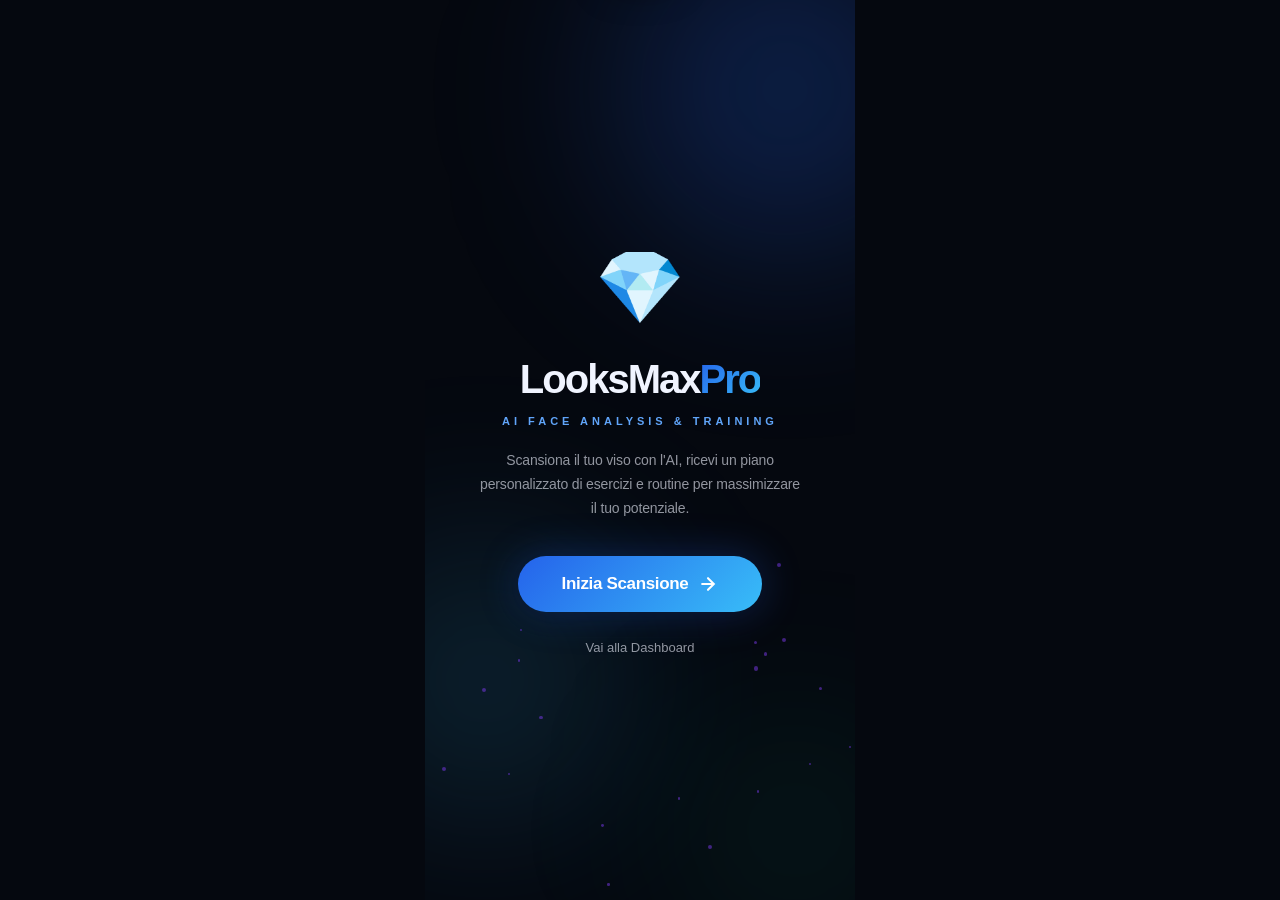
==== bundle.html @ ba0f874f "Toggleable routine checkmarks - tap to check/uncheck exercises" ====
﻿<!DOCTYPE html>
<html lang="it">
<head>
  <meta charset="UTF-8">
  <meta name="viewport" content="width=device-width, initial-scale=1.0, maximum-scale=1.0, user-scalable=no, viewport-fit=cover">
  <meta name="apple-mobile-web-app-capable" content="yes">
  <meta name="apple-mobile-web-app-status-bar-style" content="black-translucent">
  <meta name="apple-mobile-web-app-title" content="LooksMax Pro">
  <meta name="theme-color" content="#07071a">
  <meta name="mobile-web-app-capable" content="yes">
  <link rel="manifest" href="manifest.json">
  <link rel="apple-touch-icon" id="app-icon" href="icon.png">
  <title>LooksMax Pro</title>
  <!-- SF Pro via system font stack -->
  <style>
/* ═══════════════════════════════════════
   LOOKSMAX PRO v2 — iPhone Premium Dark
   ═══════════════════════════════════════ */

:root {
  --bg: #05080f;
  --bg2: #0a1020;
  --card: rgba(255,255,255,0.05);
  --card-h: rgba(255,255,255,0.085);
  --glass: rgba(255,255,255,0.06);
  --border: rgba(255,255,255,0.08);
  --border-a: rgba(37,99,235,0.35);
  --t1: #f0f4ff;
  --t2: rgba(240,244,255,0.6);
  --t3: rgba(240,244,255,0.32);
  --accent: #2563eb;
  --accent2: #60a5fa;
  --cyan: #38bdf8;
  --green: #10b981;
  --orange: #f97316;
  --pink: #ec4899;
  --red: #ef4444;
  --yellow: #f59e0b;
  --grad: linear-gradient(135deg,#2563eb,#38bdf8);
  --grad-warm: linear-gradient(135deg,#f97316,#f59e0b);
  --grad-pink: linear-gradient(135deg,#ec4899,#7c3aed);
  --r: 16px;
  --r-lg: 24px;
  --r-full: 999px;
  --nav-h: 84px;
  --safe-t: env(safe-area-inset-top,0px);
  --safe-b: env(safe-area-inset-bottom,0px);
}

*{margin:0;padding:0;box-sizing:border-box;-webkit-tap-highlight-color:transparent}
html,body{height:100%;overflow:hidden}
body{font-family:-apple-system,'SF Pro Display','SF Pro Text','Helvetica Neue',sans-serif;background:var(--bg);color:var(--t1);line-height:1.5;-webkit-font-smoothing:antialiased;letter-spacing:-0.01em}
#app{height:100%;width:100%;max-width:430px;margin:0 auto;position:relative;overflow:hidden}

/* ══════ SCREENS ══════ */
.screen{position:absolute;inset:0;overflow-y:auto;overflow-x:hidden;opacity:0;pointer-events:none;transform:translateX(40px) scale(.97);transition:opacity .35s cubic-bezier(.4,0,.2,1),transform .35s cubic-bezier(.4,0,.2,1);scrollbar-width:none;-webkit-overflow-scrolling:touch;will-change:transform,opacity}
.screen::-webkit-scrollbar{display:none}
.screen.active{opacity:1;pointer-events:auto;transform:none;z-index:2}
.screen.slide-left{transform:translateX(-40px) scale(.97);opacity:0}

/* Symmetry overlay */
.symmetry-card{margin:20px 0;padding:16px;background:var(--card);border:1px solid var(--border);border-radius:var(--r-lg);text-align:center}
.symmetry-card h4{font-size:14px;font-weight:700;margin-bottom:10px}
.sym-canvas-wrap{position:relative;width:200px;height:260px;margin:0 auto 10px;border-radius:var(--r);overflow:hidden;background:#000}
.sym-canvas-wrap canvas{width:100%;height:100%}
.sym-label{font-size:11px;color:var(--t3);margin-top:6px}
.sym-btns{display:flex;gap:8px;justify-content:center;margin-top:10px}
.sym-btn{padding:7px 16px;background:var(--glass);border:1px solid var(--border);border-radius:var(--r-full);color:var(--t2);font-size:11px;font-weight:600;cursor:pointer;font-family:inherit}
.sym-btn.active{background:var(--accent);border-color:var(--accent);color:#fff}

/* Celebrity match */
.celeb-card{margin:16px 0;padding:18px;background:linear-gradient(135deg,rgba(124,58,237,0.1),rgba(6,182,212,0.06));border:1px solid rgba(124,58,237,0.2);border-radius:var(--r-lg);text-align:center}
.celeb-card h4{font-size:14px;font-weight:700;margin-bottom:4px}
.celeb-name{font-size:22px;font-weight:900;background:var(--grad);-webkit-background-clip:text;-webkit-text-fill-color:transparent;margin:8px 0 4px}
.celeb-match{font-size:12px;color:var(--accent2);font-weight:600}
.celeb-traits{display:flex;flex-wrap:wrap;gap:6px;justify-content:center;margin-top:10px}
.celeb-trait{padding:5px 10px;background:var(--glass);border-radius:var(--r-full);font-size:10px;color:var(--t2);font-weight:600}

/* ══════ SPLASH ══════ */
#screen-splash{display:flex;align-items:center;justify-content:center;text-align:center}
.splash-bg{position:absolute;inset:0;overflow:hidden}
.glow{position:absolute;border-radius:50%;filter:blur(90px)}
.glow-1{width:340px;height:340px;background:rgba(37,99,235,0.25);top:-80px;right:-100px;animation:gFloat 7s ease-in-out infinite}
.glow-2{width:280px;height:280px;background:rgba(56,189,248,0.15);bottom:80px;left:-80px;animation:gFloat 9s ease-in-out infinite reverse}
.glow-3{width:220px;height:220px;background:rgba(16,185,129,0.1);bottom:-40px;right:-50px;animation:gFloat 11s ease-in-out infinite 2s}
@keyframes gFloat{0%,100%{transform:translate(0,0) scale(1)}33%{transform:translate(25px,-35px) scale(1.12)}66%{transform:translate(-20px,25px) scale(.93)}}
.particles{position:absolute;inset:0}
.particle{position:absolute;width:3px;height:3px;background:rgba(124,58,237,0.5);border-radius:50%;animation:pFloat linear infinite}
@keyframes pFloat{0%{transform:translateY(0) scale(1);opacity:.6}100%{transform:translateY(-100vh) scale(0);opacity:0}}
.splash-content{position:relative;z-index:2;padding:40px 28px}
.logo-wrap{margin-bottom:20px}
.logo-icon{font-size:72px;margin-bottom:8px;animation:pulse 2.5s ease-in-out infinite}
@keyframes pulse{0%,100%{transform:scale(1) rotate(0)}50%{transform:scale(1.08) rotate(3deg)}}
.logo-title{font-size:40px;font-weight:900;letter-spacing:-2px}
.logo-title span{background:var(--grad);-webkit-background-clip:text;-webkit-text-fill-color:transparent;background-clip:text}
.logo-sub{font-size:11px;font-weight:700;letter-spacing:4px;color:var(--accent2);margin-top:4px}
.splash-desc{font-size:14px;color:var(--t2);max-width:320px;margin:0 auto 36px;line-height:1.7}

/* ══════ BUTTONS ══════ */
.btn-hero{display:inline-flex;align-items:center;gap:10px;justify-content:center;padding:18px 44px;background:var(--grad);color:#fff;border:none;border-radius:var(--r-full);font-size:17px;font-weight:700;font-family:inherit;cursor:pointer;box-shadow:0 0 40px rgba(37,99,235,0.3),0 4px 20px rgba(0,0,0,0.3);transition:all .25s;letter-spacing:-0.02em}
.btn-hero:active{transform:scale(.96);box-shadow:0 0 20px rgba(37,99,235,0.2)}
.btn-block{width:100%;margin-top:20px}
.btn-ghost{display:block;margin:16px auto 0;padding:12px 24px;background:0;border:0;color:var(--t2);font-size:13px;font-weight:500;font-family:inherit;cursor:pointer}
.btn-ghost:active{color:var(--t1)}
.btn-icon{display:flex;align-items:center;justify-content:center;width:42px;height:42px;border-radius:12px;background:var(--glass);border:1px solid var(--border);color:var(--t1);cursor:pointer;flex-shrink:0;transition:background .15s}
.btn-icon:active{background:var(--card-h)}
.btn-pill{padding:10px 22px;background:var(--grad);color:#fff;border:0;border-radius:var(--r-full);font-size:13px;font-weight:700;font-family:inherit;cursor:pointer}
.btn-pill-outline{background:0;border:1.5px solid var(--border-a);color:var(--accent2)}
.btn-pill-sm{padding:8px 16px;font-size:12px}
.btn-outline-full{display:flex;align-items:center;gap:8px;justify-content:center;width:100%;padding:14px;background:0;border:1.5px solid var(--border-a);border-radius:var(--r);color:var(--accent2);font-size:14px;font-weight:600;font-family:inherit;cursor:pointer;transition:all .2s;margin-bottom:8px}
.btn-outline-full:active{background:rgba(124,58,237,0.08)}
.btn-danger{border-color:rgba(239,68,68,0.3);color:var(--red)}
.btn-danger:active{background:rgba(239,68,68,0.08)}
.btn-complete{background:linear-gradient(135deg,#10b981,#06b6d4);box-shadow:0 0 30px rgba(16,185,129,0.25)}
.badge{padding:5px 12px;background:var(--glass);border:1px solid var(--border);border-radius:var(--r-full);font-size:11px;font-weight:700;color:var(--accent2)}
.badge-xp{background:rgba(16,185,129,0.12);border-color:rgba(16,185,129,0.25);color:var(--green)}

/* ══════ TOPBAR ══════ */
.topbar{display:flex;align-items:center;gap:12px;padding:12px 16px;padding-top:calc(var(--safe-t) + 12px);background:rgba(7,7,26,0.85);backdrop-filter:blur(24px);-webkit-backdrop-filter:blur(24px);position:sticky;top:0;z-index:10}
.topbar h2{flex:1;font-size:17px;font-weight:700}
.topbar-info{display:flex;align-items:center;gap:8px}
.topbar-emoji{font-size:22px}

/* ══════ SCANNER ══════ */
.scanner-wrap{display:flex;flex-direction:column;align-items:center;padding:12px 16px 100px}
.scan-prompt{text-align:center;margin-bottom:16px}
.scan-prompt h3{font-size:18px;font-weight:700;margin-bottom:4px}
.scan-prompt p{font-size:13px;color:var(--t2)}
.cam-box{position:relative;width:280px;height:380px;border-radius:var(--r-lg);overflow:hidden;background:#000;margin-bottom:24px;border:1px solid var(--border)}
#camera{width:100%;height:100%;object-fit:cover;transform:scaleX(-1)}
.cam-guide{position:absolute;inset:0;display:flex;align-items:center;justify-content:center;pointer-events:none}
.cam-guide svg{width:260px;height:360px}
.corner{position:absolute;width:22px;height:22px;border-color:var(--accent);border-style:solid}
.c-tl{top:12px;left:12px;border-width:2.5px 0 0 2.5px;border-radius:3px 0 0 0}
.c-tr{top:12px;right:12px;border-width:2.5px 2.5px 0 0;border-radius:0 3px 0 0}
.c-bl{bottom:12px;left:12px;border-width:0 0 2.5px 2.5px;border-radius:0 0 0 3px}
.c-br{bottom:12px;right:12px;border-width:0 2.5px 2.5px 0;border-radius:0 0 3px 0}
.cam-status{position:absolute;bottom:16px;left:50%;transform:translateX(-50%);padding:7px 16px;background:rgba(0,0,0,0.65);backdrop-filter:blur(8px);border-radius:var(--r-full);font-size:11px;font-weight:600;color:var(--accent2);white-space:nowrap}
.btn-shutter{width:68px;height:68px;border:none;background:0;padding:0;cursor:pointer}
.btn-shutter:active{transform:scale(.9)}
.shutter-ring{width:68px;height:68px;border-radius:50%;border:3.5px solid #fff;display:flex;align-items:center;justify-content:center}
.shutter-dot{width:52px;height:52px;border-radius:50%;background:#fff;transition:background .15s}
.btn-shutter:active .shutter-dot{background:var(--accent2)}
.hint{font-size:11px;color:var(--t3);margin-top:6px;text-align:center}
.preview-overlay{position:absolute;inset:0;background:var(--bg);display:flex;flex-direction:column;align-items:center;justify-content:center;padding:20px;z-index:20}
.preview-overlay img{max-width:280px;max-height:380px;border-radius:var(--r-lg);object-fit:cover;margin-bottom:24px}
.preview-btns{display:flex;gap:14px}
.hidden{display:none!important}

/* ══════ ANALYZING ══════ */
.analyze-wrap{display:flex;flex-direction:column;align-items:center;justify-content:center;height:100%;padding:40px 28px;text-align:center}
.analyze-anim{position:relative;width:140px;height:140px;margin-bottom:28px}
.ring{position:absolute;inset:0;border-radius:50%;border:2px solid transparent}
.r1{border-top-color:var(--accent);border-right-color:var(--accent);animation:spin 1.4s linear infinite}
.r2{inset:14px;border-bottom-color:var(--cyan);border-left-color:var(--cyan);animation:spin 1.8s linear infinite reverse}
.r3{inset:28px;border-top-color:var(--green);animation:spin 2.2s linear infinite}
@keyframes spin{to{transform:rotate(360deg)}}
.analyze-emoji{position:absolute;top:50%;left:50%;transform:translate(-50%,-50%);font-size:40px}
.analyze-wrap h2{font-size:22px;font-weight:800;margin-bottom:6px}
.analyze-status{font-size:13px;color:var(--t2);margin-bottom:28px}
.pbar-wrap{width:100%;max-width:280px;display:flex;align-items:center;gap:10px;margin-bottom:28px}
.pbar{flex:1;height:5px;background:var(--glass);border-radius:var(--r-full);overflow:hidden}
.pbar-fill{height:100%;width:0;background:var(--grad);border-radius:var(--r-full);transition:width .3s}
#pbar-pct{font-size:13px;font-weight:700;color:var(--accent2);min-width:36px}
.analyze-steps{display:flex;flex-direction:column;gap:10px;align-items:flex-start;width:100%;max-width:250px}
.astep{display:flex;align-items:center;gap:9px;font-size:12px;color:var(--t3);transition:color .3s}
.astep i{width:7px;height:7px;border-radius:50%;background:var(--t3);flex-shrink:0;transition:all .3s}
.astep.on{color:var(--accent2)}.astep.on i{background:var(--accent);box-shadow:0 0 8px rgba(124,58,237,0.4)}
.astep.ok{color:var(--green)}.astep.ok i{background:var(--green)}

/* ══════ RESULTS — Premium Score List ══════ */
.res-scroll{padding:16px 16px calc(var(--nav-h) + 20px);padding-top:calc(var(--safe-t) + 8px)}
.res-top-bar{display:flex;align-items:center;justify-content:space-between;margin-bottom:20px}
.res-photo{width:52px;height:52px;border-radius:50%;background:var(--glass);border:2px solid var(--border-a);overflow:hidden;display:flex;align-items:center;justify-content:center}
.res-photo img{width:100%;height:100%;object-fit:cover}
.res-photo svg{width:28px;height:28px;color:var(--t3)}
.res-hero{margin-bottom:28px}
.res-hero h1{font-size:32px;font-weight:900;color:#fff;line-height:1.1}
.res-hero h1 span{background:var(--grad);-webkit-background-clip:text;-webkit-text-fill-color:transparent;background-clip:text}
.res-hero p{font-size:14px;color:var(--accent2);font-weight:600;margin-top:4px}

.res-list{display:flex;flex-direction:column;gap:2px}
.score-row{display:flex;align-items:center;gap:14px;padding:16px 14px;background:rgba(255,255,255,0.03);border-radius:14px;cursor:pointer;transition:all .2s}
.score-row:active{background:rgba(255,255,255,0.06)}
.score-row:nth-child(odd){background:rgba(255,255,255,0.025)}
.sr-icon-wrap{width:44px;height:44px;border-radius:12px;background:rgba(255,255,255,0.06);display:flex;align-items:center;justify-content:center;flex-shrink:0}
.sr-icon-wrap svg{width:24px;height:24px}
.sr-icon-wrap .sr-emoji{font-size:22px}
.sr-info{flex:1;min-width:0}
.sr-name{display:block;font-size:15px;font-weight:700;color:#fff}
.sr-desc{display:block;font-size:11px;color:var(--t2);margin-top:1px}
.sr-score{font-size:24px;font-weight:900;color:#fff;min-width:40px;text-align:right}
.sr-score.high{color:#60a5fa}
.sr-score.mid{color:var(--accent2)}
.sr-score.low{color:var(--orange)}
.sr-chev{color:var(--t3);flex-shrink:0;margin-left:4px}
.sr-chev svg{width:18px;height:18px}

.btn-view-analysis{display:block;width:100%;padding:16px;background:linear-gradient(135deg,#3b82f6,#1d4ed8);color:#fff;border:none;border-radius:var(--r-full);font-size:16px;font-weight:700;font-family:inherit;cursor:pointer;margin-top:24px;box-shadow:0 4px 24px rgba(59,130,246,0.3);transition:all .2s}
.btn-view-analysis:active{transform:scale(.97);box-shadow:0 2px 12px rgba(59,130,246,0.2)}
.sec-title{font-size:19px;font-weight:800;margin:24px 0 12px;letter-spacing:-0.03em}
.sec-sub{font-size:12px;color:var(--t2);margin:-6px 0 14px}
.rec-card{display:flex;align-items:flex-start;gap:12px;padding:14px;background:var(--card);border:1px solid var(--border);border-radius:var(--r);margin-bottom:8px;cursor:pointer;transition:all .2s}
.rec-card:active{background:var(--card-h);border-color:var(--border-a)}
.rec-badge{width:40px;height:40px;border-radius:10px;display:flex;align-items:center;justify-content:center;font-size:18px;flex-shrink:0}
.rec-text{flex:1}
.rec-text b{font-size:13px;display:block;margin-bottom:2px}
.rec-text p{font-size:11px;color:var(--t2);line-height:1.5}
.rec-tag{padding:3px 8px;border-radius:var(--r-full);font-size:9px;font-weight:700;text-transform:uppercase;flex-shrink:0;margin-top:2px}
.tag-high{background:rgba(239,68,68,0.12);color:var(--red)}
.tag-med{background:rgba(245,158,11,0.12);color:var(--yellow)}
.tag-ok{background:rgba(16,185,129,0.12);color:var(--green)}

/* ══════ DASHBOARD ══════ */
.dash-scroll{padding:24px 18px calc(var(--nav-h) + 24px);padding-top:calc(var(--safe-t) + 24px)}
.dash-top{display:flex;align-items:center;justify-content:space-between;margin-bottom:16px}
.dash-top h2{font-size:28px;font-weight:800;letter-spacing:-0.03em}
.text-muted{font-size:12px;color:var(--t2)}
.dash-mini-score{display:flex;align-items:baseline;gap:2px;padding:8px 16px;background:var(--glass);border:1px solid var(--border-a);border-radius:var(--r-full)}
.ms-val{font-size:20px;font-weight:900;background:var(--grad);-webkit-background-clip:text;-webkit-text-fill-color:transparent}
.dash-mini-score small{font-size:11px;color:var(--t3);font-weight:600}

.xp-bar-card{padding:18px 18px;background:linear-gradient(135deg,rgba(37,99,235,0.1),rgba(56,189,248,0.06));border:1px solid rgba(37,99,235,0.18);border-radius:var(--r);margin-bottom:18px}
.xp-top{display:flex;justify-content:space-between;margin-bottom:8px}
.xp-level{font-size:14px;font-weight:800;background:var(--grad);-webkit-background-clip:text;-webkit-text-fill-color:transparent}
.xp-pts{font-size:12px;font-weight:600;color:var(--t2)}
.xp-bar{width:100%;height:6px;background:var(--glass);border-radius:var(--r-full);overflow:hidden}
.xp-fill{height:100%;background:var(--grad);border-radius:var(--r-full);transition:width .6s ease;width:0}
.xp-next{font-size:10px;color:var(--t3);margin-top:6px}

/* Water Tracker */
.water-tracker{padding:16px;background:linear-gradient(135deg,rgba(14,165,233,0.1),rgba(6,182,212,0.05));border:1px solid rgba(14,165,233,0.2);border-radius:var(--r);margin-bottom:16px}
.wt-top{display:flex;align-items:center;gap:10px;margin-bottom:12px}
.wt-icon{font-size:24px}
.wt-info b{font-size:14px;display:block}
.wt-controls{display:flex;align-items:center;justify-content:center;gap:16px;margin-bottom:10px}
.wt-btn{width:40px;height:40px;border-radius:50%;border:1.5px solid rgba(14,165,233,0.3);background:rgba(14,165,233,0.08);color:var(--cyan);font-size:22px;font-weight:700;cursor:pointer;font-family:inherit;display:flex;align-items:center;justify-content:center;transition:all .15s}
.wt-btn:active{background:rgba(14,165,233,0.2);transform:scale(.9)}
.wt-btn-plus{background:var(--cyan);color:#fff;border-color:var(--cyan);font-size:18px}
.wt-btn-plus:active{background:#0284c7}
.wt-labels{display:flex;justify-content:space-between;font-size:9px;color:var(--t3);text-align:center;margin-top:4px;padding:0 4px}
.wt-labels span{width:40px;line-height:1.3}
.wt-display{text-align:center;min-width:100px}
.wt-value{font-size:36px;font-weight:900;background:linear-gradient(135deg,#0ea5e9,#06b6d4);-webkit-background-clip:text;-webkit-text-fill-color:transparent}
.wt-display small{font-size:12px;color:var(--t3);font-weight:600;display:block;margin-top:-4px}
.wt-bar{width:100%;height:6px;background:var(--glass);border-radius:var(--r-full);overflow:hidden}
.wt-fill{height:100%;background:linear-gradient(90deg,#0ea5e9,#06b6d4);border-radius:var(--r-full);transition:width .4s ease;width:0}

.tip-banner{display:flex;align-items:flex-start;gap:12px;padding:16px 18px;background:linear-gradient(135deg,rgba(37,99,235,0.08),rgba(56,189,248,0.04));border:1px solid rgba(37,99,235,0.15);border-radius:var(--r);margin-bottom:20px}
.tip-bulb{font-size:18px;flex-shrink:0;margin-top:1px}
#tip-text{font-size:12px;color:var(--t2);line-height:1.6}

.mini-scores{display:grid;grid-template-columns:repeat(4,1fr);gap:8px;margin-bottom:14px}
.ms-item{text-align:center;padding:14px 6px;background:var(--card);border:1px solid var(--border);border-radius:12px}
.ms-item .ms-i{font-size:16px;display:block;margin-bottom:4px}
.ms-item .ms-v{font-size:16px;font-weight:800;display:block;margin-bottom:1px}
.ms-item .ms-l{font-size:8px;color:var(--t3);font-weight:600;text-transform:uppercase;letter-spacing:.3px}

/* Routine */
.routine-tabs{display:flex;gap:6px;margin-bottom:14px}
.rtab{flex:1;padding:9px;background:var(--card);border:1px solid var(--border);border-radius:10px;color:var(--t2);font-size:12px;font-weight:600;font-family:inherit;cursor:pointer;transition:all .2s}
.rtab.active{background:var(--accent);border-color:var(--accent);color:#fff}
.r-period{margin-bottom:10px}
.r-period-title{display:flex;align-items:center;gap:7px;font-size:11px;font-weight:700;color:var(--accent2);margin-bottom:8px;text-transform:uppercase;letter-spacing:1px}
.r-period-title::after{content:'';flex:1;height:1px;background:var(--border)}
.r-item{display:flex;align-items:center;gap:12px;padding:14px 14px;background:var(--card);border:1px solid var(--border);border-radius:12px;margin-bottom:8px;cursor:pointer;transition:all .15s}
.r-item:active{background:var(--card-h);border-color:var(--border-a)}
.r-item .ri-icon{font-size:16px}
.r-item .ri-info{flex:1}
.r-item .ri-name{font-size:12px;font-weight:600}
.r-item .ri-note{font-size:10px;color:var(--t3)}
.r-item .ri-check{width:24px;height:24px;border-radius:50%;border:2px solid var(--border);flex-shrink:0;display:flex;align-items:center;justify-content:center;transition:all .2s;font-size:11px;cursor:pointer}
.r-item .ri-check:active{transform:scale(.85)}
.r-item.done .ri-check{background:var(--green);border-color:var(--green);color:#fff}
.r-item.done .ri-check::after{content:'✓'}
.int-wrap{width:100%;margin-top:6px}
.int-btns{display:flex;gap:4px;overflow:hidden;max-height:0;opacity:0;transition:max-height .25s ease,opacity .2s ease,margin .2s ease}
.int-btns.open{max-height:40px;opacity:1;margin-top:2px}
.int-btn{flex:1;padding:6px;background:var(--glass);border:1px solid var(--border);border-radius:8px;color:var(--t3);font-size:10px;font-weight:700;font-family:inherit;cursor:pointer;transition:all .15s}
.int-btn:active{transform:scale(.95)}
.int-btn.int-active{color:#fff}
.int-btn[data-lv="base"].int-active{background:var(--green);border-color:var(--green)}
.int-btn[data-lv="medio"].int-active{background:var(--yellow);border-color:var(--yellow);color:#000}
.int-btn[data-lv="pro"].int-active{background:var(--red);border-color:var(--red)}
.int-badge{display:inline-flex;align-items:center;gap:4px;padding:4px 10px;border-radius:var(--r-full);font-size:10px;font-weight:700;cursor:pointer;transition:all .15s;margin-top:4px}
.int-badge:active{transform:scale(.95)}
.int-badge[data-lv="base"]{background:rgba(16,185,129,0.15);color:var(--green);border:1px solid rgba(16,185,129,0.3)}
.int-badge[data-lv="medio"]{background:rgba(245,158,11,0.15);color:var(--yellow);border:1px solid rgba(245,158,11,0.3)}
.int-badge[data-lv="pro"]{background:rgba(239,68,68,0.15);color:var(--red);border:1px solid rgba(239,68,68,0.3)}
.int-badge svg{width:10px;height:10px;opacity:.6}

.cat-grid{display:grid;grid-template-columns:1fr 1fr;gap:14px;margin-bottom:24px}
.cat-card{padding:24px 18px;border-radius:var(--r-lg);cursor:pointer;transition:all .25s;border:none;position:relative;overflow:hidden;min-height:120px}
.cat-card:active{transform:scale(.96)}
.cat-card .cc-icon{font-size:32px;display:block;margin-bottom:10px;position:relative;z-index:1}
.cat-card .cc-name{font-size:15px;font-weight:800;margin-bottom:3px;position:relative;z-index:1;color:#fff}
.cat-card .cc-count{font-size:11px;position:relative;z-index:1;color:rgba(255,255,255,0.7)}
.cat-card::after{content:'';position:absolute;bottom:-20px;right:-20px;width:80px;height:80px;border-radius:50%;background:rgba(255,255,255,0.08)}

/* Featured routine card */
.featured-card{border-radius:var(--r-lg);padding:24px 20px;margin-bottom:20px;position:relative;overflow:hidden;min-height:140px}
.featured-card h3{font-size:22px;font-weight:900;color:#fff;margin-bottom:4px;position:relative;z-index:1}
.featured-card .fc-sub{font-size:13px;color:rgba(255,255,255,0.8);margin-bottom:12px;position:relative;z-index:1}
.featured-card .fc-stats{display:flex;gap:16px;position:relative;z-index:1}
.featured-card .fc-stat{display:flex;align-items:center;gap:5px;font-size:12px;font-weight:600;color:rgba(255,255,255,0.9)}
.featured-card .fc-emoji{position:absolute;right:16px;bottom:12px;font-size:64px;opacity:0.2;z-index:0}
.featured-card .fc-btn{display:inline-flex;align-items:center;gap:6px;margin-top:14px;padding:10px 20px;background:rgba(255,255,255,0.2);backdrop-filter:blur(8px);border:1px solid rgba(255,255,255,0.25);border-radius:var(--r-full);color:#fff;font-size:12px;font-weight:700;cursor:pointer;position:relative;z-index:1;font-family:inherit}

.notif-card{display:flex;align-items:center;justify-content:space-between;padding:14px 16px;background:var(--card);border:1px solid var(--border);border-radius:var(--r);margin-bottom:12px}
.notif-info{display:flex;align-items:center;gap:10px}
.notif-info span{font-size:20px}
.notif-info b{font-size:13px;display:block}

/* ══════ EXERCISE LIST ══════ */
.screen-desc{font-size:12px;color:var(--t2);padding:0 16px 12px;line-height:1.5}
.ex-list{padding:0 16px calc(var(--nav-h) + 20px);display:flex;flex-direction:column;gap:8px}
.ex-card{display:flex;align-items:center;gap:14px;padding:16px;background:var(--card);border:1px solid var(--border);border-radius:var(--r);cursor:pointer;transition:all .2s}
.ex-card:active{background:var(--card-h);border-color:var(--border-a);transform:translateX(3px)}
.ex-card .ec-icon{width:44px;height:44px;border-radius:10px;display:flex;align-items:center;justify-content:center;font-size:22px;flex-shrink:0;background:var(--glass)}
.ex-card .ec-info{flex:1}
.ex-card .ec-name{font-size:14px;font-weight:700;margin-bottom:1px}
.ex-card .ec-sub{font-size:11px;color:var(--t2);margin-bottom:5px}
.ex-card .ec-meta{display:flex;gap:6px;flex-wrap:wrap}
.mtag{font-size:9px;font-weight:600;padding:3px 7px;border-radius:var(--r-full);background:var(--glass);color:var(--t3)}
.mtag.d1{background:rgba(16,185,129,0.1);color:var(--green)}
.mtag.d2{background:rgba(245,158,11,0.1);color:var(--yellow)}
.mtag.d3{background:rgba(239,68,68,0.1);color:var(--red)}
.mtag.locked{background:rgba(255,255,255,0.03);color:var(--t3)}
.ex-card .ec-arrow{color:var(--t3);flex-shrink:0}
.ex-card.locked{opacity:.45;pointer-events:none}
.ex-card.locked .ec-name::after{content:' 🔒';font-size:11px}

/* ══════ EXERCISE DETAIL ══════ */
.det-scroll{padding:8px 16px calc(var(--nav-h) + 20px)}
.det-illust{display:flex;justify-content:center;padding:12px 0 8px}
.det-illust svg{width:200px;height:auto;max-height:160px}
.ex-hero-card{border-radius:var(--r-lg);overflow:hidden;margin-bottom:16px;position:relative;min-height:200px;display:flex;flex-direction:column;justify-content:flex-end;padding:20px;background-size:cover;background-position:center}
.ex-hero-card::before{content:'';position:absolute;inset:0;background:linear-gradient(to top,rgba(0,0,0,0.85) 0%,rgba(0,0,0,0.3) 50%,rgba(0,0,0,0.1) 100%)}
.ex-hero-card .ehc-icon{font-size:48px;position:relative;z-index:1;margin-bottom:8px}
.ex-hero-card .ehc-name{font-size:20px;font-weight:900;color:#fff;position:relative;z-index:1;line-height:1.2}
.ex-hero-card .ehc-sub{font-size:12px;color:rgba(255,255,255,0.7);position:relative;z-index:1;margin-top:4px}
.ex-hero-card .ehc-tag{position:absolute;top:14px;right:14px;padding:5px 12px;border-radius:var(--r-full);font-size:10px;font-weight:700;z-index:1;backdrop-filter:blur(8px)}
.ex-hero-card .ehc-tag.d1{background:rgba(16,185,129,0.3);color:#34d399}
.ex-hero-card .ehc-tag.d2{background:rgba(245,158,11,0.3);color:#fbbf24}
.ex-hero-card .ehc-tag.d3{background:rgba(239,68,68,0.3);color:#f87171}

/* Score detail panel */
.score-detail-panel{padding:16px;background:var(--card);border:1px solid var(--border);border-radius:var(--r-lg);margin-top:12px}
.sdp-header{display:flex;align-items:center;gap:12px;margin-bottom:14px}
.sdp-header .sdp-icon{font-size:28px}
.sdp-header .sdp-info h3{font-size:16px;font-weight:800}
.sdp-header .sdp-info p{font-size:12px;color:var(--t2)}
.sdp-exercises{display:flex;flex-direction:column;gap:8px}
.sdp-ex{display:flex;align-items:center;gap:10px;padding:12px;background:rgba(255,255,255,0.03);border-radius:10px}
.sdp-ex .sdp-ex-icon{font-size:18px;width:36px;height:36px;display:flex;align-items:center;justify-content:center;background:var(--glass);border-radius:8px;flex-shrink:0}
.sdp-ex .sdp-ex-info{flex:1}
.sdp-ex .sdp-ex-name{font-size:13px;font-weight:600}
.sdp-ex .sdp-ex-meta{font-size:10px;color:var(--t3)}
.btn-add-routine{padding:7px 14px;background:rgba(124,58,237,0.15);border:1px solid var(--border-a);border-radius:var(--r-full);color:var(--accent2);font-size:10px;font-weight:700;cursor:pointer;font-family:inherit;flex-shrink:0;transition:all .15s}
.btn-add-routine:active{background:rgba(124,58,237,0.3)}
.btn-add-routine.added{background:rgba(16,185,129,0.15);border-color:rgba(16,185,129,0.3);color:var(--green)}
.det-chips{display:flex;gap:6px;margin-bottom:16px}
.chip{flex:1;padding:10px 8px;background:var(--card);border:1px solid var(--border);border-radius:10px;text-align:center}
.chip small{display:block;font-size:9px;color:var(--t3);font-weight:600;text-transform:uppercase;letter-spacing:.3px;margin-bottom:3px}
.chip b{font-size:12px;color:var(--accent2)}
.det-numbers{display:flex;align-items:center;padding:18px;background:var(--card);border:1px solid var(--border);border-radius:var(--r);margin-bottom:20px}
.dn{flex:1;text-align:center}
.dn b{display:block;font-size:22px;font-weight:900;background:var(--grad);-webkit-background-clip:text;-webkit-text-fill-color:transparent;line-height:1.2;word-break:break-word}
.dn small{font-size:10px;color:var(--t3);font-weight:600;text-transform:uppercase;letter-spacing:.3px}
.dn-div{width:1px;height:36px;background:var(--border)}
.det-scroll h4{font-size:14px;font-weight:700;margin:16px 0 10px}
.benefits{display:flex;flex-wrap:wrap;gap:6px;margin-bottom:4px}
.ben-tag{padding:7px 12px;background:rgba(16,185,129,0.08);border:1px solid rgba(16,185,129,0.18);border-radius:var(--r-full);font-size:11px;font-weight:600;color:var(--green)}
.steps{display:flex;flex-direction:column;gap:8px;margin-bottom:4px}
.step{display:flex;flex-direction:column;gap:0;padding:0;background:var(--card);border:1px solid var(--border);border-radius:10px;overflow:hidden}
.step-svg{background:rgba(124,58,237,0.04);padding:10px;display:flex;justify-content:center;border-bottom:1px solid var(--border)}
.step-svg svg{width:160px;height:auto;max-height:100px}
.step-content{display:flex;gap:10px;padding:12px}
.step-n{width:26px;height:26px;border-radius:50%;background:var(--accent);color:#fff;display:flex;align-items:center;justify-content:center;font-size:12px;font-weight:700;flex-shrink:0}
.step-t{font-size:12px;color:var(--t2);line-height:1.6;padding-top:2px}
.protip{display:flex;align-items:flex-start;gap:10px;padding:14px;background:linear-gradient(135deg,rgba(245,158,11,0.07),rgba(245,158,11,0.02));border:1px solid rgba(245,158,11,0.12);border-radius:var(--r);margin-top:16px}
.protip span{font-size:18px;flex-shrink:0}
.protip p{font-size:12px;color:var(--t2);line-height:1.6}

/* Timer */
.timer-section{text-align:center;padding:20px 0;margin-top:16px}
.timer-ring-wrap{position:relative;width:160px;height:160px;margin:0 auto 16px}
.timer-svg{width:160px;height:160px}
.timer-val{position:absolute;inset:0;display:flex;flex-direction:column;align-items:center;justify-content:center}
#timer-time{font-size:32px;font-weight:900;font-variant-numeric:tabular-nums}
.timer-val small{font-size:12px;color:var(--t2);font-weight:600}
.timer-btns{display:flex;align-items:center;justify-content:center;gap:16px}
.btn-timer-play,.btn-timer-reset{width:48px;height:48px;border-radius:50%;border:0;display:flex;align-items:center;justify-content:center;cursor:pointer;transition:all .15s}
.btn-timer-play{width:54px;height:54px;background:var(--accent);color:#fff}
.btn-timer-play:active{background:var(--accent2)}
.btn-timer-reset{background:var(--glass);color:var(--t1)}
.btn-timer-reset:active{background:var(--card-h)}

/* ══════ PROGRESS ══════ */
.prog-scroll{padding:20px 16px calc(var(--nav-h) + 20px);padding-top:calc(var(--safe-t) + 20px)}
.screen-title{font-size:24px;font-weight:800;margin-bottom:16px}
.stat-row{display:flex;gap:10px;margin-bottom:20px}
.stat-box{flex:1;text-align:center;padding:16px 8px;background:var(--card);border:1px solid var(--border);border-radius:var(--r)}
.stat-box b{display:block;font-size:26px;font-weight:900;background:var(--grad);-webkit-background-clip:text;-webkit-text-fill-color:transparent;margin-bottom:2px}
.stat-box small{font-size:10px;color:var(--t3);font-weight:600;text-transform:uppercase;letter-spacing:.3px}
.chart-box{width:100%;height:180px;background:var(--card);border:1px solid var(--border);border-radius:var(--r);padding:14px;margin-bottom:8px;position:relative}
#chart-canvas{width:100%;height:100%}
.no-data{text-align:center;padding:24px 16px;font-size:13px;color:var(--t3)}
.sh-item{display:flex;align-items:center;gap:12px;padding:12px 14px;background:var(--card);border:1px solid var(--border);border-radius:var(--r);margin-bottom:6px}
.sh-sc{width:42px;height:42px;border-radius:50%;border:2px solid var(--accent);display:flex;align-items:center;justify-content:center;font-size:16px;font-weight:900;color:var(--accent2);flex-shrink:0}
.sh-info{flex:1}.sh-info b{font-size:12px;display:block}.sh-info small{font-size:10px;color:var(--t3)}
.sh-delta{font-size:12px;font-weight:700;flex-shrink:0}
.sh-delta.up{color:var(--green)}.sh-delta.dn{color:var(--red)}
.log-item{display:flex;align-items:center;gap:10px;padding:10px 12px;background:var(--card);border:1px solid var(--border);border-radius:10px;margin-bottom:5px}
.log-item .li-icon{font-size:16px}.log-item .li-info{flex:1}.log-item .li-name{font-size:12px;font-weight:600}.log-item .li-date{font-size:10px;color:var(--t3)}

/* ══════ PROFILE ══════ */
.prof-scroll{padding:20px 16px calc(var(--nav-h) + 40px);padding-top:calc(var(--safe-t) + 20px)}
.prof-avatar{text-align:center;margin-bottom:24px}
.avatar-ring{width:80px;height:80px;border-radius:50%;background:var(--glass);border:2px solid var(--border-a);display:flex;align-items:center;justify-content:center;margin:0 auto 10px;color:var(--accent2);overflow:hidden}
.avatar-ring img{width:100%;height:100%;object-fit:cover}
.prof-avatar h3{font-size:18px;font-weight:700}
.prof-scroll h4{font-size:14px;font-weight:700;margin:20px 0 10px}
.goal-chips{display:flex;flex-wrap:wrap;gap:6px}
.gc{display:flex;align-items:center;gap:5px;padding:9px 12px;background:var(--card);border:1px solid var(--border);border-radius:var(--r-full);font-size:12px;cursor:pointer;transition:all .2s}
.gc:has(.gc-check:checked){background:rgba(124,58,237,0.12);border-color:var(--accent)}
.gc-check{width:15px;height:15px;accent-color:var(--accent)}
.form-grid{display:flex;flex-direction:column;gap:12px}
.form-field label{display:block;font-size:11px;font-weight:600;color:var(--t3);margin-bottom:4px;text-transform:uppercase;letter-spacing:.3px}
.form-field input,.form-field select{width:100%;padding:11px 14px;background:var(--card);border:1px solid var(--border);border-radius:10px;color:var(--t1);font-size:14px;font-family:inherit;outline:0;transition:border-color .15s;appearance:none}
.form-field input:focus,.form-field select:focus{border-color:var(--accent)}
.form-field input::placeholder{color:var(--t3)}
.notif-toggle-row{display:flex;align-items:center;justify-content:space-between;padding:12px 14px;background:var(--card);border:1px solid var(--border);border-radius:10px;font-size:13px}
.toggle{position:relative;width:48px;height:28px;flex-shrink:0}
.toggle input{opacity:0;width:0;height:0}
.slider{position:absolute;inset:0;background:var(--glass);border-radius:28px;cursor:pointer;transition:background .2s}
.slider::before{content:'';position:absolute;width:22px;height:22px;left:3px;bottom:3px;background:#fff;border-radius:50%;transition:transform .2s}
.toggle input:checked+.slider{background:var(--accent)}
.toggle input:checked+.slider::before{transform:translateX(20px)}
.app-ver{text-align:center;padding:24px 0 0;border-top:1px solid var(--border);margin-top:24px;font-size:12px;color:var(--t3)}
.app-ver small{font-size:10px;display:block;margin-top:4px;max-width:280px;margin-left:auto;margin-right:auto;line-height:1.5}

/* ══════ PROGRAMS ══════ */
.programs-grid{display:grid;grid-template-columns:1fr 1fr;gap:10px}
.prog-card{position:relative;border-radius:var(--r);overflow:hidden;cursor:pointer;min-height:120px;padding:14px;display:flex;flex-direction:column;justify-content:flex-end;transition:all .2s}
.prog-card:active{transform:scale(.97)}
.prog-card .pc-icon{font-size:28px;margin-bottom:6px}
.prog-card .pc-name{font-size:14px;font-weight:800;color:#fff;line-height:1.2}
.prog-card .pc-meta{font-size:10px;color:rgba(255,255,255,0.6);margin-top:3px}
.prog-card::after{content:'';position:absolute;top:0;right:0;width:60px;height:60px;border-radius:50%;background:rgba(255,255,255,0.06)}
.prog-card.wide{grid-column:1/-1;min-height:100px;flex-direction:row;align-items:center;gap:14px}
.prog-card.wide .pc-icon{font-size:36px;margin-bottom:0}

.progd-scroll{padding:8px 16px calc(var(--nav-h) + 20px)}
.progd-hero{border-radius:var(--r-lg);padding:28px 20px;margin-bottom:20px;min-height:120px;display:flex;flex-direction:column;justify-content:flex-end}
.progd-hero h2{font-size:24px;font-weight:900;color:#fff}
.progd-hero p{font-size:12px;color:rgba(255,255,255,0.7);margin-top:4px}
.progd-hero .ph-meta{display:flex;gap:14px;margin-top:10px;font-size:11px;color:rgba(255,255,255,0.8);font-weight:600}
.progd-chapter{margin-bottom:20px}
.progd-chapter h3{font-size:16px;font-weight:700;margin-bottom:8px;color:var(--accent2)}
.progd-chapter p{font-size:13px;color:var(--t2);line-height:1.7;padding:14px;background:var(--card);border:1px solid var(--border);border-radius:var(--r)}
.progd-ex-title{font-size:15px;font-weight:700;margin:20px 0 10px}
.progd-add-btn{display:flex;align-items:center;gap:6px;margin-top:8px;padding:8px 14px;background:rgba(124,58,237,0.1);border:1px solid var(--border-a);border-radius:var(--r-full);color:var(--accent2);font-size:11px;font-weight:600;cursor:pointer;font-family:inherit;transition:all .15s}
.progd-add-btn:active{background:rgba(124,58,237,0.2)}

/* ══════ REP COUNTER ══════ */
.rep-counter{margin:16px 0;padding:16px;background:var(--card);border:1px solid var(--border);border-radius:var(--r);text-align:center}
.rep-counter h4{font-size:14px;font-weight:700;margin-bottom:12px}
.rc-row{display:flex;align-items:center;justify-content:center;gap:20px;margin-bottom:10px}
.rc-btn{width:48px;height:48px;border-radius:50%;border:2px solid var(--border);background:var(--glass);color:var(--t1);font-size:24px;font-weight:700;cursor:pointer;font-family:inherit;display:flex;align-items:center;justify-content:center;transition:all .15s}
.rc-btn:active{transform:scale(.9)}
.rc-btn-plus{background:var(--accent);border-color:var(--accent);color:#fff}
.rc-btn-plus:active{background:var(--accent2)}
.rc-display{min-width:80px}
#rc-current{font-size:42px;font-weight:900;background:var(--grad);-webkit-background-clip:text;-webkit-text-fill-color:transparent}
.rc-display small{display:block;font-size:12px;color:var(--t3);margin-top:-4px}
.rc-bar{width:100%;height:6px;background:var(--glass);border-radius:var(--r-full);overflow:hidden;margin-bottom:8px}
.rc-fill{height:100%;background:var(--grad);border-radius:var(--r-full);transition:width .3s;width:0}
.rc-bottom-row{display:flex;gap:8px;justify-content:center;align-items:center}
.rc-reset-btn{padding:7px 18px;background:0;border:1px solid var(--border);border-radius:var(--r-full);color:var(--t3);font-size:11px;font-weight:600;cursor:pointer;font-family:inherit}
.rc-voice-btn{display:flex;align-items:center;gap:6px;padding:7px 16px;background:var(--glass);border:1px solid var(--border);border-radius:var(--r-full);color:var(--t2);font-size:11px;font-weight:600;cursor:pointer;font-family:inherit;transition:all .2s}
.rc-voice-btn.listening{background:rgba(239,68,68,0.15);border-color:rgba(239,68,68,0.4);color:var(--red);animation:voicePulse 1.5s ease-in-out infinite}
@keyframes voicePulse{0%,100%{box-shadow:0 0 0 0 rgba(239,68,68,0.2)}50%{box-shadow:0 0 0 8px rgba(239,68,68,0)}}
.rc-voice-hint{font-size:11px;color:var(--accent2);text-align:center;margin-top:8px;animation:fadeUp .3s ease}

/* ══════ SIDEBAR ══════ */
.sidebar-overlay{position:fixed;inset:0;background:rgba(0,0,0,0.6);z-index:200;transition:opacity .3s}
.sidebar-overlay.hidden{opacity:0;pointer-events:none}
.sidebar{position:fixed;top:0;left:0;width:280px;height:100%;background:var(--bg);border-right:1px solid var(--border);z-index:201;transform:translateX(0);transition:transform .3s ease;overflow-y:auto;padding-bottom:100px}
.sidebar.hidden{transform:translateX(-100%)}
.sb-header{display:flex;align-items:center;justify-content:space-between;padding:20px 16px;padding-top:calc(var(--safe-t) + 20px);border-bottom:1px solid var(--border)}
.sb-header h3{font-size:18px;font-weight:800}
.sb-section{padding:8px 0}
.sb-section-title{padding:8px 16px;font-size:10px;font-weight:700;color:var(--t3);text-transform:uppercase;letter-spacing:1px}
.sb-item{display:flex;align-items:center;gap:12px;padding:12px 16px;cursor:pointer;transition:background .15s}
.sb-item:active{background:var(--card-h)}
.sb-item .sb-icon{font-size:20px;width:32px;text-align:center}
.sb-item .sb-label{font-size:13px;font-weight:600;color:var(--t1)}
.sb-item .sb-label small{display:block;font-size:10px;color:var(--t3);font-weight:500;margin-top:1px}

/* ══════ AI CHAT ══════ */
.ai-chat-section{margin:16px 0;padding:16px;background:linear-gradient(135deg,rgba(124,58,237,0.08),rgba(6,182,212,0.04));border:1px solid rgba(124,58,237,0.15);border-radius:var(--r)}
.ai-chat-section h4{font-size:14px;font-weight:700;margin-bottom:10px}
.ai-messages{max-height:250px;overflow-y:auto;display:flex;flex-direction:column;gap:8px;margin-bottom:10px;scrollbar-width:none}
.ai-messages::-webkit-scrollbar{display:none}
.ai-msg{padding:10px 14px;border-radius:14px;font-size:12px;line-height:1.6;max-width:90%;animation:fadeUp .3s ease}
.ai-msg.user{background:var(--accent);color:#fff;align-self:flex-end;border-bottom-right-radius:4px}
.ai-msg.bot{background:rgba(255,255,255,0.06);color:var(--t2);align-self:flex-start;border-bottom-left-radius:4px;border:1px solid var(--border)}
.ai-msg.bot b{color:var(--t1)}
.ai-input-row{display:flex;gap:8px}
.ai-text-input{flex:1;padding:10px 14px;background:var(--card);border:1px solid var(--border);border-radius:var(--r-full);color:var(--t1);font-size:13px;font-family:inherit;outline:0}
.ai-text-input:focus{border-color:var(--accent)}
.ai-text-input::placeholder{color:var(--t3)}
.ai-send-btn{width:42px;height:42px;border-radius:50%;background:var(--accent);border:0;color:#fff;display:flex;align-items:center;justify-content:center;cursor:pointer;flex-shrink:0}
.ai-send-btn:active{background:var(--accent2)}

/* ══════ VIDEO ══════ */
.video-embed{width:100%;border-radius:var(--r);overflow:hidden;background:#000;margin-bottom:12px;aspect-ratio:16/9}
.video-embed iframe{width:100%;height:100%;border:none}
.btn-video{display:flex;align-items:center;gap:10px;justify-content:center;width:100%;padding:14px;background:linear-gradient(135deg,#dc2626,#ef4444);color:#fff;border:none;border-radius:var(--r);font-size:14px;font-weight:700;font-family:inherit;cursor:pointer;margin-bottom:16px;text-decoration:none;box-shadow:0 4px 16px rgba(220,38,38,0.25)}
.btn-video:active{transform:scale(.97)}

/* ══════ ROUTINE CUSTOMIZE ══════ */
.custom-scroll{padding:8px 16px calc(var(--nav-h) + 20px)}
.rc-section{margin-bottom:20px}
.rc-section h3{font-size:15px;font-weight:700;margin-bottom:10px;display:flex;align-items:center;gap:8px}
.rc-section h3 span{font-size:18px}
.rc-item{display:flex;align-items:center;gap:12px;padding:12px 14px;background:var(--card);border:1px solid var(--border);border-radius:10px;margin-bottom:6px;cursor:pointer;transition:all .15s}
.rc-item.selected{background:rgba(124,58,237,0.1);border-color:var(--accent)}
.rc-item .rc-check{width:22px;height:22px;border-radius:6px;border:2px solid var(--border);flex-shrink:0;display:flex;align-items:center;justify-content:center;transition:all .2s;font-size:11px;color:#fff}
.rc-item.selected .rc-check{background:var(--accent);border-color:var(--accent)}
.rc-item.selected .rc-check::after{content:'✓'}
.rc-item .rc-info{flex:1}.rc-item .rc-name{font-size:13px;font-weight:600}.rc-item .rc-desc{font-size:10px;color:var(--t3)}

/* ══════ BOTTOM NAV ══════ */
.bnav{position:fixed;bottom:0;left:50%;transform:translateX(-50%);width:100%;max-width:430px;height:var(--nav-h);padding-bottom:var(--safe-b);background:rgba(7,7,26,0.88);backdrop-filter:blur(24px);-webkit-backdrop-filter:blur(24px);border-top:1px solid var(--border);display:flex;align-items:center;z-index:100;transition:transform .3s}
.bnav.hidden{transform:translateX(-50%) translateY(100%)}
.bnav-item{flex:1;display:flex;flex-direction:column;align-items:center;gap:3px;padding:6px 4px;background:0;border:0;color:var(--t3);font-size:10px;font-weight:600;font-family:inherit;cursor:pointer;transition:color .15s}
.bnav-item.active{color:var(--accent2)}
.bnav-item.active svg{filter:drop-shadow(0 0 6px rgba(37,99,235,0.5))}

/* ══════ TOAST ══════ */
.toast{position:fixed;top:calc(var(--safe-t) + 16px);left:50%;transform:translateX(-50%) translateY(-80px);padding:11px 22px;background:var(--bg2);border:1px solid var(--border);border-radius:var(--r-full);display:flex;align-items:center;gap:8px;font-size:13px;font-weight:600;z-index:300;transition:transform .4s cubic-bezier(.175,.885,.32,1.275);box-shadow:0 8px 32px rgba(0,0,0,0.5)}
.toast.show{transform:translateX(-50%) translateY(0)}

/* ══════ DAILY CHECKLIST ══════ */
.daily-checklist{padding:16px;background:linear-gradient(135deg,rgba(16,185,129,0.1),rgba(16,185,129,0.04));border:1px solid rgba(16,185,129,0.2);border-radius:var(--r);margin-bottom:16px}
.dcl-top{display:flex;align-items:center;gap:10px;margin-bottom:12px}
.dcl-icon{font-size:24px}
.dcl-info b{font-size:14px;display:block}
.dcl-items{display:flex;flex-direction:column;gap:6px;margin-bottom:12px}
.dcl-item{display:flex;align-items:center;gap:10px;padding:10px 12px;background:var(--card);border:1px solid var(--border);border-radius:10px;cursor:pointer;transition:all .15s;font-size:13px;font-weight:500}
.dcl-item:active{background:var(--card-h)}
.dcl-item.checked{background:rgba(16,185,129,0.1);border-color:rgba(16,185,129,0.25)}
.dcl-item .dcl-check{width:22px;height:22px;border-radius:6px;border:2px solid var(--border);flex-shrink:0;display:flex;align-items:center;justify-content:center;transition:all .2s;font-size:11px;color:#fff}
.dcl-item.checked .dcl-check{background:var(--green);border-color:var(--green)}
.dcl-item.checked .dcl-check::after{content:'\2713'}
.dcl-item .dcl-label{flex:1;color:var(--t2)}
.dcl-item.checked .dcl-label{color:var(--green);text-decoration:line-through}
.dcl-bar{width:100%;height:6px;background:var(--glass);border-radius:var(--r-full);overflow:hidden}
.dcl-fill{height:100%;background:linear-gradient(90deg,#10b981,#34d399);border-radius:var(--r-full);transition:width .4s ease;width:0}

/* ══════ STREAK CALENDAR ══════ */
.streak-cal{padding:16px;background:var(--card);border:1px solid var(--border);border-radius:var(--r);margin-bottom:16px}
.streak-header{display:flex;align-items:center;gap:8px;margin-bottom:14px}
.streak-fire{font-size:28px}
.streak-count{font-size:22px;font-weight:900;background:var(--grad-warm);-webkit-background-clip:text;-webkit-text-fill-color:transparent}
.streak-grid{display:grid;grid-template-columns:repeat(10,1fr);gap:4px;margin-bottom:10px}
.streak-day{aspect-ratio:1;border-radius:4px;background:rgba(255,255,255,0.04);position:relative;display:flex;align-items:center;justify-content:center}
.streak-day.active{background:var(--green);box-shadow:0 0 6px rgba(16,185,129,0.3)}
.streak-day .sd-num{font-size:8px;color:var(--t3);font-weight:600}
.streak-day.active .sd-num{color:#fff}
.streak-day.today{border:1.5px solid var(--accent2)}
.streak-legend{display:flex;align-items:center;gap:6px;font-size:10px;color:var(--t3)}
.sl-dot{width:10px;height:10px;border-radius:3px;display:inline-block}
.sl-active{background:var(--green)}
.sl-inactive{background:rgba(255,255,255,0.04)}

/* ══════ BODY MEASUREMENTS ══════ */
.body-measures{padding:16px;background:var(--card);border:1px solid var(--border);border-radius:var(--r);margin-bottom:16px}
.bm-inputs{display:grid;grid-template-columns:1fr 1fr;gap:8px;margin-bottom:12px}
.bm-field{padding:10px;background:rgba(255,255,255,0.03);border:1px solid var(--border);border-radius:10px;text-align:center}
.bm-field label{display:block;font-size:9px;color:var(--t3);font-weight:600;text-transform:uppercase;letter-spacing:.3px;margin-bottom:6px}
.bm-field .bm-row{display:flex;align-items:center;justify-content:center;gap:8px}
.bm-field .bm-btn{width:28px;height:28px;border-radius:50%;border:1.5px solid var(--border);background:var(--glass);color:var(--t1);font-size:16px;font-weight:700;cursor:pointer;font-family:inherit;display:flex;align-items:center;justify-content:center;transition:all .15s}
.bm-field .bm-btn:active{transform:scale(.9);background:var(--card-h)}
.bm-field .bm-val{font-size:18px;font-weight:800;min-width:44px;background:var(--grad);-webkit-background-clip:text;-webkit-text-fill-color:transparent}
.bm-field .bm-unit{font-size:10px;color:var(--t3);margin-top:2px}
.bm-save-btn{width:100%;margin-bottom:12px}
.bm-history{max-height:200px;overflow-y:auto;scrollbar-width:none}
.bm-history::-webkit-scrollbar{display:none}
.bm-entry{display:flex;align-items:center;gap:8px;padding:8px 10px;background:rgba(255,255,255,0.02);border-radius:8px;margin-bottom:4px;font-size:11px}
.bm-entry .bm-date{color:var(--t3);font-weight:600;min-width:60px}
.bm-entry .bm-vals{flex:1;color:var(--t2);display:flex;flex-wrap:wrap;gap:6px}
.bm-entry .bm-tag{padding:2px 6px;background:var(--glass);border-radius:var(--r-full);font-size:9px;font-weight:600}

/* ══════ PRODUCTS ══════ */
.products-tabs{display:flex;gap:6px;margin-bottom:12px;overflow-x:auto;scrollbar-width:none;-webkit-overflow-scrolling:touch}
.products-tabs::-webkit-scrollbar{display:none}
.prod-tab{padding:8px 14px;background:var(--card);border:1px solid var(--border);border-radius:var(--r-full);color:var(--t2);font-size:11px;font-weight:600;font-family:inherit;cursor:pointer;white-space:nowrap;transition:all .2s;flex-shrink:0}
.prod-tab.active{background:var(--accent);border-color:var(--accent);color:#fff}
.products-list{display:flex;flex-direction:column;gap:8px;margin-bottom:20px}
.prod-card{display:flex;align-items:center;gap:12px;padding:14px;background:var(--card);border:1px solid var(--border);border-radius:var(--r);transition:all .2s}
.prod-card .pc-emoji{width:40px;height:40px;border-radius:10px;display:flex;align-items:center;justify-content:center;font-size:20px;flex-shrink:0}
.prod-card .pc-info{flex:1;min-width:0}
.prod-card .pc-pname{font-size:13px;font-weight:700;margin-bottom:2px}
.prod-card .pc-note{font-size:11px;color:var(--t2);line-height:1.4}
.prod-card .pc-price{font-size:14px;font-weight:800;color:var(--green);flex-shrink:0;white-space:nowrap}

/* ══════ ANIMATIONS ══════ */
@keyframes fadeUp{from{opacity:0;transform:translateY(16px)}to{opacity:1;transform:none}}
.anim{animation:fadeUp .4s ease both}
.a1{animation-delay:.05s}.a2{animation-delay:.1s}.a3{animation-delay:.15s}.a4{animation-delay:.2s}
.a5{animation-delay:.25s}.a6{animation-delay:.3s}.a7{animation-delay:.35s}.a8{animation-delay:.4s}

</style>
</head>
<body>
  <div id="app">

    <!-- ══════ SPLASH ══════ -->
    <div id="screen-splash" class="screen active">
      <div class="splash-bg">
        <div class="glow glow-1"></div>
        <div class="glow glow-2"></div>
        <div class="glow glow-3"></div>
        <div class="particles" id="particles"></div>
      </div>
      <div class="splash-content">
        <div class="logo-wrap">
          <div class="logo-icon">💎</div>
          <h1 class="logo-title">LooksMax<span>Pro</span></h1>
          <p class="logo-sub">AI FACE ANALYSIS & TRAINING</p>
        </div>
        <p class="splash-desc">Scansiona il tuo viso con l'AI, ricevi un piano personalizzato di esercizi e routine per massimizzare il tuo potenziale.</p>
        <button class="btn-hero" id="btn-start">
          <span>Inizia Scansione</span>
          <svg width="20" height="20" viewBox="0 0 24 24" fill="none" stroke="currentColor" stroke-width="2.5" stroke-linecap="round"><path d="M5 12h14M12 5l7 7-7 7"/></svg>
        </button>
        <button class="btn-ghost" id="btn-skip">Vai alla Dashboard</button>
      </div>
    </div>

    <!-- ══════ SCANNER ══════ -->
    <div id="screen-scanner" class="screen">
      <div class="topbar">
        <button class="btn-icon" id="btn-scanner-back"><svg width="24" height="24" viewBox="0 0 24 24" fill="none" stroke="currentColor" stroke-width="2.5" stroke-linecap="round"><path d="M19 12H5M12 19l-7-7 7-7"/></svg></button>
        <h2>Face Scanner</h2>
        <span class="badge" id="scan-step-badge">1/2</span>
      </div>
      <div class="scanner-wrap">
        <div class="scan-prompt">
          <h3 id="scan-title">📸 Foto Frontale</h3>
          <p id="scan-desc">Guarda dritto nella fotocamera. Espressione neutra, luce uniforme.</p>
        </div>
        <div class="cam-box">
          <video id="camera" autoplay playsinline muted></video>
          <canvas id="cam-canvas" style="display:none"></canvas>
          <div class="cam-guide">
            <svg viewBox="0 0 280 380" fill="none"><ellipse cx="140" cy="180" rx="100" ry="140" stroke="url(#cg)" stroke-width="2.5" stroke-dasharray="10,6" opacity="0.7"/><defs><linearGradient id="cg" x1="0%" y1="0%" x2="100%" y2="100%"><stop offset="0%" stop-color="#7c3aed"/><stop offset="100%" stop-color="#06b6d4"/></linearGradient></defs></svg>
            <span class="corner c-tl"></span><span class="corner c-tr"></span><span class="corner c-bl"></span><span class="corner c-br"></span>
          </div>
          <div class="cam-status" id="cam-status">Posiziona il viso nell'ovale</div>
        </div>
        <button class="btn-shutter" id="btn-capture"><div class="shutter-ring"><div class="shutter-dot"></div></div></button>
        <p class="hint">Tocca per scattare</p>
      </div>
      <div class="preview-overlay hidden" id="preview-overlay">
        <img id="preview-img" alt="Preview">
        <div class="preview-btns">
          <button class="btn-pill btn-pill-outline" id="btn-retake">Riscatta</button>
          <button class="btn-pill" id="btn-confirm">Conferma</button>
        </div>
      </div>
    </div>

    <!-- ══════ ANALYZING ══════ -->
    <div id="screen-analyzing" class="screen">
      <div class="analyze-wrap">
        <div class="analyze-anim">
          <div class="ring r1"></div><div class="ring r2"></div><div class="ring r3"></div>
          <span class="analyze-emoji">🔬</span>
        </div>
        <h2>Analisi AI in corso</h2>
        <p class="analyze-status" id="analyze-status">Rilevamento landmark facciali</p>
        <div class="pbar-wrap"><div class="pbar"><div class="pbar-fill" id="pbar-fill"></div></div><span id="pbar-pct">0%</span></div>
        <div class="analyze-steps">
          <div class="astep" id="as1"><i></i>Rilevamento volto</div>
          <div class="astep" id="as2"><i></i>Analisi simmetria</div>
          <div class="astep" id="as3"><i></i>Proporzioni e rapporto aureo</div>
          <div class="astep" id="as4"><i></i>Valutazione struttura ossea</div>
          <div class="astep" id="as5"><i></i>Piano personalizzato</div>
        </div>
      </div>
    </div>

    <!-- ══════ RESULTS ══════ -->
    <div id="screen-results" class="screen">
      <div class="res-scroll">
        <div class="res-top-bar">
          <button class="btn-icon" id="btn-res-back"><svg width="24" height="24" viewBox="0 0 24 24" fill="none" stroke="currentColor" stroke-width="2.5" stroke-linecap="round"><path d="M19 12H5M12 19l-7-7 7-7"/></svg></button>
          <div class="res-photo" id="res-photo"></div>
        </div>
        <div class="res-hero">
          <h1 id="res-main-score">You're a <span id="res-score-val">0.0</span></h1>
          <p id="res-percentile">Analisi in corso...</p>
        </div>
        <div class="res-list" id="res-list"></div>

        <div class="celeb-card" id="celeb-card">
          <h4>⭐ Celebrity Match</h4>
          <div class="celeb-name" id="celeb-name">--</div>
          <div class="celeb-match" id="celeb-match">Calcolando...</div>
          <div class="celeb-traits" id="celeb-traits"></div>
        </div>

        <div class="symmetry-card" id="symmetry-card">
          <h4>⚖️ Analisi Simmetria</h4>
          <div class="sym-canvas-wrap"><canvas id="sym-canvas" width="200" height="260"></canvas></div>
          <p class="sym-label" id="sym-label">Tocca per alternare metà destra/sinistra</p>
          <div class="sym-btns">
            <button class="sym-btn active" id="sym-left">← Sinistra</button>
            <button class="sym-btn" id="sym-right">Destra →</button>
            <button class="sym-btn" id="sym-normal">Originale</button>
          </div>
        </div>

        <h3 class="sec-title" style="margin-top:28px">🎯 Piano Personalizzato</h3>
        <p class="sec-sub">Esercizi per migliorare i tuoi punti deboli</p>
        <div id="personal-recs"></div>
        <button class="btn-view-analysis" id="btn-to-dash">Vai alla Dashboard</button>
      </div>
    </div>

    <!-- ══════ DASHBOARD ══════ -->
    <div id="screen-dashboard" class="screen">
      <div class="dash-scroll">
        <div class="dash-top">
          <button class="btn-icon" id="btn-sidebar" style="margin-right:8px"><svg width="20" height="20" viewBox="0 0 24 24" fill="none" stroke="currentColor" stroke-width="2"><line x1="3" y1="6" x2="21" y2="6"/><line x1="3" y1="12" x2="21" y2="12"/><line x1="3" y1="18" x2="21" y2="18"/></svg></button>
          <div style="flex:1"><h2 id="dash-hello">Dashboard</h2><p class="text-muted" id="dash-date"></p></div>
          <div class="dash-mini-score" id="dash-mini-score"><span class="ms-val">--</span><small>/10</small></div>
        </div>

        <div class="xp-bar-card" id="xp-card">
          <div class="xp-top"><span class="xp-level" id="xp-level">Lv 1</span><span class="xp-pts" id="xp-pts">0 XP</span></div>
          <div class="xp-bar"><div class="xp-fill" id="xp-fill"></div></div>
          <p class="xp-next" id="xp-next">50 XP per il prossimo livello</p>
        </div>

        <div class="tip-banner" id="tip-banner"><span class="tip-bulb">💡</span><p id="tip-text"></p></div>

        <div class="water-tracker" id="water-tracker">
          <div class="wt-top">
            <span class="wt-icon">💧</span>
            <div class="wt-info"><b>Idratazione</b><p class="text-muted">Obiettivo: 3L al giorno</p></div>
          </div>
          <div class="wt-controls">
            <button class="wt-btn" id="wt-minus">−</button>
            <div class="wt-display">
              <span class="wt-value" id="wt-value">0</span>
              <small>/ 3.0 L</small>
            </div>
            <button class="wt-btn wt-btn-plus" id="wt-plus-glass">🥤</button>
            <button class="wt-btn wt-btn-plus" id="wt-plus-bottle">🧴</button>
          </div>
          <div class="wt-labels"><span></span><span></span><span>Bicchiere<br>250ml</span><span>Bottiglia<br>500ml</span></div>
          <div class="wt-bar"><div class="wt-fill" id="wt-fill"></div></div>
        </div>

        <div class="daily-checklist" id="daily-checklist">
          <div class="dcl-top">
            <span class="dcl-icon">✅</span>
            <div class="dcl-info"><b>Checklist Giornaliera</b><p class="text-muted" id="dcl-progress">0/7 completati</p></div>
          </div>
          <div class="dcl-items" id="dcl-items"></div>
          <div class="dcl-bar"><div class="dcl-fill" id="dcl-fill"></div></div>
        </div>

        <h3 class="sec-title">Analisi Facciale</h3>
        <div class="mini-scores" id="mini-scores"></div>
        <button class="btn-outline-full" id="btn-new-scan">
          <svg width="18" height="18" viewBox="0 0 24 24" fill="none" stroke="currentColor" stroke-width="2"><circle cx="12" cy="12" r="10"/><path d="M12 8v8M8 12h8"/></svg>
          Nuova Scansione
        </button>

        <h3 class="sec-title">Routine di Oggi</h3>
        <div class="routine-tabs" id="routine-tabs">
          <button class="rtab active" data-lv="beginner">Base</button>
          <button class="rtab" data-lv="intermediate">Medio</button>
          <button class="rtab" data-lv="advanced">Pro</button>
          <button class="rtab" data-lv="personal">Mia ✨</button>
        </div>
        <div id="routine-list"></div>
        <button class="btn-outline-full" id="btn-custom-routine" style="margin-top:8px">
          <svg width="16" height="16" viewBox="0 0 24 24" fill="none" stroke="currentColor" stroke-width="2"><path d="M12 20h9M16.5 3.5a2.121 2.121 0 0 1 3 3L7 19l-4 1 1-4L16.5 3.5z"/></svg>
          Personalizza Routine
        </button>

        <h3 class="sec-title">Aree di Allenamento</h3>
        <div class="cat-grid" id="cat-grid"></div>

        <div class="notif-card" id="notif-card">
          <div class="notif-info">
            <span>🔔</span>
            <div><b>Notifiche</b><p class="text-muted">Ricevi promemoria per esercizi e routine</p></div>
          </div>
          <button class="btn-pill btn-pill-sm" id="btn-enable-notif">Attiva</button>
        </div>
      </div>
    </div>

    <!-- ══════ EXERCISES LIST ══════ -->
    <div id="screen-exercises" class="screen">
      <div class="topbar">
        <button class="btn-icon" id="btn-ex-back"><svg width="24" height="24" viewBox="0 0 24 24" fill="none" stroke="currentColor" stroke-width="2.5" stroke-linecap="round"><path d="M19 12H5M12 19l-7-7 7-7"/></svg></button>
        <div class="topbar-info"><span id="ex-cat-icon" class="topbar-emoji">🦴</span><h2 id="ex-cat-name">Jawline</h2></div>
      </div>
      <p class="screen-desc" id="ex-cat-desc"></p>
      <div class="ex-list" id="ex-list"></div>
    </div>

    <!-- ══════ EXERCISE DETAIL ══════ -->
    <div id="screen-detail" class="screen">
      <div class="topbar">
        <button class="btn-icon" id="btn-det-back"><svg width="24" height="24" viewBox="0 0 24 24" fill="none" stroke="currentColor" stroke-width="2.5" stroke-linecap="round"><path d="M19 12H5M12 19l-7-7 7-7"/></svg></button>
        <h2 id="det-name">Esercizio</h2>
        <span class="badge badge-xp" id="det-xp">+15 XP</span>
      </div>
      <div class="det-scroll">
        <div class="det-illust" id="det-illust"></div>
        <div class="det-chips">
          <div class="chip"><small>Difficoltà</small><b id="det-diff">--</b></div>
          <div class="chip"><small>Target</small><b id="det-target">--</b></div>
          <div class="chip"><small>Durata</small><b id="det-dur">--</b></div>
        </div>
        <div class="det-numbers">
          <div class="dn"><b id="det-sets">3</b><small>Serie</small></div>
          <div class="dn-div"></div>
          <div class="dn"><b id="det-reps">15</b><small>Reps</small></div>
          <div class="dn-div"></div>
          <div class="dn"><b id="det-hold">5s</b><small>Hold</small></div>
        </div>
        <h4>Benefici</h4>
        <div class="benefits" id="det-benefits"></div>
        <h4>Come Eseguire</h4>
        <div class="steps" id="det-steps"></div>
        <div class="protip"><span>💡</span><p id="det-tip"></p></div>

        <div class="ai-chat-section" id="ai-chat">
          <h4>🤖 Chiedi all'AI</h4>
          <div class="ai-messages" id="ai-messages"></div>
          <div class="ai-input-row">
            <input type="text" id="ai-input" placeholder="Scrivi una domanda..." class="ai-text-input">
            <button class="ai-send-btn" id="ai-send">
              <svg width="18" height="18" viewBox="0 0 24 24" fill="currentColor"><path d="M2 21l21-9L2 3v7l15 2-15 2v7z"/></svg>
            </button>
          </div>
        </div>

        <div class="rep-counter" id="rep-counter">
          <h4>Contatore Ripetizioni</h4>
          <div class="rc-row">
            <button class="rc-btn" id="rc-minus">−</button>
            <div class="rc-display"><span id="rc-current">0</span><small id="rc-target">/ 15</small></div>
            <button class="rc-btn rc-btn-plus" id="rc-plus">+</button>
          </div>
          <div class="rc-bar"><div class="rc-fill" id="rc-fill"></div></div>
          <div class="rc-bottom-row">
            <button class="rc-reset-btn" id="rc-reset-btn">Reset</button>
            <button class="rc-voice-btn" id="rc-voice-btn">
              <svg width="18" height="18" viewBox="0 0 24 24" fill="none" stroke="currentColor" stroke-width="2"><path d="M12 1a3 3 0 0 0-3 3v8a3 3 0 0 0 6 0V4a3 3 0 0 0-3-3z"/><path d="M19 10v2a7 7 0 0 1-14 0v-2"/><line x1="12" y1="19" x2="12" y2="23"/><line x1="8" y1="23" x2="16" y2="23"/></svg>
              <span id="voice-label">Voce</span>
            </button>
          </div>
          <p class="rc-voice-hint hidden" id="rc-voice-hint">🎙️ Ascolto... Dì "su" o "fatto" per contare</p>
        </div>

        <div class="timer-section" id="timer-section">
          <div class="timer-ring-wrap">
            <svg class="timer-svg" viewBox="0 0 180 180"><circle cx="90" cy="90" r="80" fill="none" stroke="rgba(255,255,255,0.06)" stroke-width="6"/><circle id="timer-ring" cx="90" cy="90" r="80" fill="none" stroke="url(#trg)" stroke-width="6" stroke-dasharray="503" stroke-dashoffset="0" stroke-linecap="round" transform="rotate(-90 90 90)"/><defs><linearGradient id="trg" x1="0%" y1="0%" x2="100%"><stop offset="0%" stop-color="#7c3aed"/><stop offset="100%" stop-color="#10b981"/></linearGradient></defs></svg>
            <div class="timer-val"><span id="timer-time">00:00</span><small id="timer-set">Serie 1/3</small></div>
          </div>
          <div class="timer-btns">
            <button class="btn-timer-play" id="btn-play"><svg width="26" height="26" viewBox="0 0 24 24" fill="currentColor"><polygon points="5 3 19 12 5 21"/></svg></button>
            <button class="btn-timer-reset" id="btn-reset"><svg width="22" height="22" viewBox="0 0 24 24" fill="none" stroke="currentColor" stroke-width="2"><polyline points="1 4 1 10 7 10"/><path d="M3.51 15a9 9 0 1 0 2.13-9.36L1 10"/></svg></button>
          </div>
        </div>

        <h4 class="hidden" id="det-video-title">Video Tutorial</h4>
        <div class="video-embed hidden" id="det-video"></div>

        <a class="btn-video hidden" id="btn-video" target="_blank" rel="noopener">
          <svg width="20" height="20" viewBox="0 0 24 24" fill="currentColor"><polygon points="10 8 16 12 10 16"/><circle cx="12" cy="12" r="10" fill="none" stroke="currentColor" stroke-width="1.5"/></svg>
          <span>Apri su YouTube</span>
        </a>

        <button class="btn-hero btn-block btn-complete" id="btn-complete">
          <svg width="22" height="22" viewBox="0 0 24 24" fill="none" stroke="currentColor" stroke-width="2.5" stroke-linecap="round"><polyline points="20 6 9 17 4 12"/></svg>
          <span>Completa Esercizio</span>
        </button>
      </div>
    </div>

    <!-- ══════ PROGRAMS ══════ -->
    <div id="screen-programs" class="screen">
      <div class="prog-scroll" style="padding-top:calc(var(--safe-t) + 20px)">
        <h2 class="screen-title">Programmi</h2>
        <p class="text-muted" style="margin:-10px 0 16px">Guide approfondite per ogni area del looksmaxing</p>
        <div id="programs-grid"></div>

        <h3 class="sec-title" style="margin-top:24px">🛒 Prodotti Consigliati</h3>
        <p class="text-muted" style="margin:-6px 0 14px">I migliori prodotti per il tuo percorso</p>
        <div class="products-tabs" id="products-tabs"></div>
        <div class="products-list" id="products-list"></div>
      </div>
    </div>

    <!-- ══════ PROGRAM DETAIL ══════ -->
    <div id="screen-program-detail" class="screen">
      <div class="topbar">
        <button class="btn-icon" id="btn-prog-back"><svg width="24" height="24" viewBox="0 0 24 24" fill="none" stroke="currentColor" stroke-width="2.5" stroke-linecap="round"><path d="M19 12H5M12 19l-7-7 7-7"/></svg></button>
        <h2 id="prog-det-name">Programma</h2>
      </div>
      <div class="progd-scroll">
        <div class="progd-hero" id="progd-hero"></div>
        <div class="progd-content" id="progd-content"></div>
        <div id="progd-exercises"></div>
      </div>
    </div>

    <!-- ══════ ROUTINE CUSTOMIZE ══════ -->
    <div id="screen-routine-custom" class="screen">
      <div class="topbar">
        <button class="btn-icon" id="btn-routine-back"><svg width="24" height="24" viewBox="0 0 24 24" fill="none" stroke="currentColor" stroke-width="2.5" stroke-linecap="round"><path d="M19 12H5M12 19l-7-7 7-7"/></svg></button>
        <h2>Personalizza Routine</h2>
      </div>
      <div class="custom-scroll">
        <p class="screen-desc">Scegli gli esercizi per ogni area. Quelli selezionati saranno nella tua routine giornaliera.</p>
        <div id="routine-custom-list"></div>
        <button class="btn-hero btn-block" id="btn-save-routine" style="margin:16px">
          <svg width="20" height="20" viewBox="0 0 24 24" fill="none" stroke="currentColor" stroke-width="2.5"><polyline points="20 6 9 17 4 12"/></svg>
          <span>Salva Routine</span>
        </button>
      </div>
    </div>

    <!-- ══════ PROGRESS ══════ -->
    <div id="screen-progress" class="screen">
      <div class="prog-scroll">
        <h2 class="screen-title">Progressi</h2>
        <div class="stat-row">
          <div class="stat-box"><b id="st-scans">0</b><small>Scansioni</small></div>
          <div class="stat-box"><b id="st-exs">0</b><small>Esercizi</small></div>
          <div class="stat-box"><b id="st-streak">0</b><small>Streak 🔥</small></div>
        </div>
        <h3 class="sec-title">Calendario Streak</h3>
        <div class="streak-cal" id="streak-cal">
          <div class="streak-header">
            <span class="streak-fire">🔥</span>
            <span class="streak-count" id="streak-count-val">0 giorni</span>
          </div>
          <div class="streak-grid" id="streak-grid"></div>
          <div class="streak-legend"><span class="sl-dot sl-active"></span> Attivo <span class="sl-dot sl-inactive"></span> Nessuna attivita</div>
        </div>

        <h3 class="sec-title">Misure Corporee</h3>
        <div class="body-measures" id="body-measures">
          <div class="bm-inputs" id="bm-inputs"></div>
          <button class="btn-pill bm-save-btn" id="bm-save">Salva Misure</button>
          <div class="bm-history" id="bm-history"></div>
        </div>

        <h3 class="sec-title">Storico Punteggi</h3>
        <div class="chart-box"><canvas id="chart-canvas"></canvas><p class="no-data" id="no-chart">Fai almeno 2 scansioni per il grafico</p></div>
        <h3 class="sec-title">Scansioni</h3>
        <div id="scan-history"><p class="no-data">Nessuna scansione</p></div>
        <h3 class="sec-title">Esercizi Completati</h3>
        <div id="ex-log"><p class="no-data">Nessun esercizio completato</p></div>
      </div>
    </div>

    <!-- ══════ PROFILE ══════ -->
    <div id="screen-profile" class="screen">
      <div class="prof-scroll">
        <h2 class="screen-title">Profilo</h2>
        <div class="prof-avatar"><div class="avatar-ring" id="prof-avatar"><svg width="44" height="44" viewBox="0 0 24 24" fill="none" stroke="currentColor" stroke-width="1.5"><path d="M20 21v-2a4 4 0 0 0-4-4H8a4 4 0 0 0-4 4v2"/><circle cx="12" cy="7" r="4"/></svg></div><h3 id="prof-name">Utente</h3><p class="text-muted" id="prof-level-label">Livello 1</p></div>

        <h4>Obiettivi</h4>
        <div class="goal-chips">
          <label class="gc"><input type="checkbox" class="gc-check" data-g="jawline"><span>Jawline definita</span></label>
          <label class="gc"><input type="checkbox" class="gc-check" data-g="cheekbones"><span>Zigomi scolpiti</span></label>
          <label class="gc"><input type="checkbox" class="gc-check" data-g="skin"><span>Pelle perfetta</span></label>
          <label class="gc"><input type="checkbox" class="gc-check" data-g="symmetry"><span>Simmetria</span></label>
          <label class="gc"><input type="checkbox" class="gc-check" data-g="posture"><span>Postura</span></label>
          <label class="gc"><input type="checkbox" class="gc-check" data-g="overall"><span>Glow up totale</span></label>
        </div>

        <h4>Informazioni</h4>
        <div class="form-grid">
          <div class="form-field"><label>Nome</label><input type="text" id="inp-name" placeholder="Il tuo nome"></div>
          <div class="form-field"><label>Età</label><input type="number" id="inp-age" placeholder="Età" min="13" max="99"></div>
          <div class="form-field"><label>Genere</label><select id="inp-gender"><option value="male">Maschio</option><option value="female">Femmina</option></select></div>
        </div>

        <h4>Notifiche</h4>
        <div class="notif-toggle-row">
          <span>Promemoria esercizi</span>
          <label class="toggle"><input type="checkbox" id="notif-toggle"><span class="slider"></span></label>
        </div>

        <button class="btn-outline-full btn-danger" id="btn-reset-all">
          <svg width="18" height="18" viewBox="0 0 24 24" fill="none" stroke="currentColor" stroke-width="2"><polyline points="3 6 5 6 21 6"/><path d="M19 6v14a2 2 0 0 1-2 2H7a2 2 0 0 1-2-2V6m3 0V4a2 2 0 0 1 2-2h4a2 2 0 0 1 2 2v2"/></svg>
          Reset Tutti i Dati
        </button>
        <p class="app-ver">LooksMax Pro v2.0<br><small>I risultati possono variare. Consulta un professionista.</small></p>
      </div>
    </div>

    <!-- ══════ SIDEBAR ══════ -->
    <div class="sidebar-overlay hidden" id="sidebar-overlay"></div>
    <div class="sidebar hidden" id="sidebar">
      <div class="sb-header"><h3>📋 Menu</h3><button class="btn-icon" id="sb-close"><svg width="20" height="20" viewBox="0 0 24 24" fill="none" stroke="currentColor" stroke-width="2.5"><path d="M18 6L6 18M6 6l12 12"/></svg></button></div>
      <div class="sb-list" id="sb-list"></div>
    </div>

    <!-- ══════ BOTTOM NAV ══════ -->
    <nav class="bnav hidden" id="bnav">
      <button class="bnav-item active" data-s="dashboard"><svg width="20" height="20" viewBox="0 0 24 24" fill="none" stroke="currentColor" stroke-width="2"><path d="M3 9l9-7 9 7v11a2 2 0 0 1-2 2H5a2 2 0 0 1-2-2z"/><polyline points="9 22 9 12 15 12 15 22"/></svg><span>Home</span></button>
      <button class="bnav-item" data-s="scanner"><svg width="20" height="20" viewBox="0 0 24 24" fill="none" stroke="currentColor" stroke-width="2"><path d="M23 19a2 2 0 0 1-2 2H3a2 2 0 0 1-2-2V8a2 2 0 0 1 2-2h4l2-3h6l2 3h4a2 2 0 0 1 2 2z"/><circle cx="12" cy="13" r="4"/></svg><span>Scan</span></button>
      <button class="bnav-item" data-s="programs"><svg width="20" height="20" viewBox="0 0 24 24" fill="none" stroke="currentColor" stroke-width="2"><path d="M4 19.5A2.5 2.5 0 0 1 6.5 17H20"/><path d="M6.5 2H20v20H6.5A2.5 2.5 0 0 1 4 19.5v-15A2.5 2.5 0 0 1 6.5 2z"/></svg><span>Guide</span></button>
      <button class="bnav-item" data-s="progress"><svg width="20" height="20" viewBox="0 0 24 24" fill="none" stroke="currentColor" stroke-width="2"><line x1="18" y1="20" x2="18" y2="10"/><line x1="12" y1="20" x2="12" y2="4"/><line x1="6" y1="20" x2="6" y2="14"/></svg><span>Stats</span></button>
      <button class="bnav-item" data-s="profile"><svg width="20" height="20" viewBox="0 0 24 24" fill="none" stroke="currentColor" stroke-width="2"><path d="M20 21v-2a4 4 0 0 0-4-4H8a4 4 0 0 0-4 4v2"/><circle cx="12" cy="7" r="4"/></svg><span>Profilo</span></button>
    </nav>

    <!-- ══════ TOAST ══════ -->
    <div class="toast" id="toast"><span id="toast-icon">✅</span><span id="toast-msg"></span></div>
  </div>

  <script>
const SVG_ILLUSTRATIONS = {
  'basic-mewing': `<svg viewBox="0 0 200 160" fill="none" xmlns="http://www.w3.org/2000/svg">
    <ellipse cx="100" cy="65" rx="50" ry="60" stroke="#7c3aed" stroke-width="2" fill="rgba(124,58,237,0.08)"/>
    <path d="M70 95 Q100 120 130 95" stroke="#7c3aed" stroke-width="2" fill="none"/>
    <ellipse cx="82" cy="55" rx="6" ry="4" fill="#7c3aed" opacity="0.6"/>
    <ellipse cx="118" cy="55" rx="6" ry="4" fill="#7c3aed" opacity="0.6"/>
    <path d="M95 70 L100 80 L105 70" stroke="#7c3aed" stroke-width="1.5" fill="none"/>
    <rect x="75" y="30" rx="15" ry="8" width="50" height="16" fill="#7c3aed" opacity="0.25" stroke="#a78bfa" stroke-width="1" stroke-dasharray="3,2"/>
    <path d="M85 38 L100 32 L115 38" stroke="#a78bfa" stroke-width="1.5" fill="none"/>
    <text x="100" y="150" text-anchor="middle" fill="#a78bfa" font-size="11" font-family="system-ui">Lingua → Palato</text>
    <path d="M100 42 L100 28" stroke="#22d3ee" stroke-width="1.5" marker-end="url(#arrowUp)"/>
    <defs><marker id="arrowUp" viewBox="0 0 6 6" refX="3" refY="6" markerWidth="6" markerHeight="6"><path d="M0 6 L3 0 L6 6" fill="#22d3ee"/></marker></defs>
  </svg>`,
  'hard-mewing': `<svg viewBox="0 0 200 160" fill="none" xmlns="http://www.w3.org/2000/svg">
    <ellipse cx="100" cy="65" rx="50" ry="60" stroke="#7c3aed" stroke-width="2" fill="rgba(124,58,237,0.08)"/>
    <path d="M70 95 Q100 115 130 95" stroke="#7c3aed" stroke-width="2.5" fill="none"/>
    <ellipse cx="82" cy="55" rx="6" ry="4" fill="#7c3aed" opacity="0.6"/>
    <ellipse cx="118" cy="55" rx="6" ry="4" fill="#7c3aed" opacity="0.6"/>
    <rect x="72" y="28" rx="18" ry="10" width="56" height="20" fill="#ef4444" opacity="0.3" stroke="#f87171" stroke-width="1.5"/>
    <path d="M100 48 L100 24" stroke="#ef4444" stroke-width="2.5" marker-end="url(#arrowR)"/>
    <path d="M85 48 L85 30" stroke="#ef4444" stroke-width="1.5" opacity="0.6"/>
    <path d="M115 48 L115 30" stroke="#ef4444" stroke-width="1.5" opacity="0.6"/>
    <text x="100" y="150" text-anchor="middle" fill="#f87171" font-size="11" font-family="system-ui">Pressione FORTE ↑↑↑</text>
    <defs><marker id="arrowR" viewBox="0 0 6 6" refX="3" refY="6" markerWidth="6" markerHeight="6"><path d="M0 6 L3 0 L6 6" fill="#ef4444"/></marker></defs>
  </svg>`,
  'tongue-suction': `<svg viewBox="0 0 200 160" fill="none" xmlns="http://www.w3.org/2000/svg">
    <ellipse cx="100" cy="65" rx="50" ry="60" stroke="#7c3aed" stroke-width="2" fill="rgba(124,58,237,0.08)"/>
    <path d="M70 95 Q100 118 130 95" stroke="#7c3aed" stroke-width="2"/>
    <ellipse cx="82" cy="55" rx="6" ry="4" fill="#7c3aed" opacity="0.6"/>
    <ellipse cx="118" cy="55" rx="6" ry="4" fill="#7c3aed" opacity="0.6"/>
    <rect x="78" y="30" rx="12" ry="8" width="44" height="14" fill="#06b6d4" opacity="0.3" stroke="#22d3ee" stroke-width="1.5"/>
    <circle cx="100" cy="37" r="8" fill="none" stroke="#22d3ee" stroke-width="1" stroke-dasharray="2,2">
      <animate attributeName="r" values="6;10;6" dur="1.5s" repeatCount="indefinite"/>
    </circle>
    <text x="100" y="150" text-anchor="middle" fill="#22d3ee" font-size="11" font-family="system-ui">Aspirazione ventosa</text>
  </svg>`,
  'tongue-chewing': `<svg viewBox="0 0 200 160" fill="none" xmlns="http://www.w3.org/2000/svg">
    <ellipse cx="100" cy="65" rx="50" ry="60" stroke="#7c3aed" stroke-width="2" fill="rgba(124,58,237,0.08)"/>
    <path d="M70 95 Q100 118 130 95" stroke="#7c3aed" stroke-width="2"/>
    <ellipse cx="82" cy="55" rx="6" ry="4" fill="#7c3aed" opacity="0.6"/>
    <ellipse cx="118" cy="55" rx="6" ry="4" fill="#7c3aed" opacity="0.6"/>
    <rect x="82" y="32" width="36" height="12" rx="6" fill="#f59e0b" opacity="0.4" stroke="#fbbf24" stroke-width="1"/>
    <path d="M95 44 L95 34 M100 44 L100 32 M105 44 L105 34" stroke="#fbbf24" stroke-width="1.5"/>
    <path d="M100 48 L100 38" stroke="#fbbf24" stroke-width="2">
      <animate attributeName="d" values="M100 48 L100 34;M100 44 L100 34;M100 48 L100 34" dur="0.8s" repeatCount="indefinite"/>
    </path>
    <text x="100" y="150" text-anchor="middle" fill="#fbbf24" font-size="11" font-family="system-ui">Premi e rilascia</text>
  </svg>`,
  'chin-tucks': `<svg viewBox="0 0 200 160" fill="none" xmlns="http://www.w3.org/2000/svg">
    <ellipse cx="90" cy="55" rx="40" ry="48" stroke="#f97316" stroke-width="2" fill="rgba(249,115,22,0.06)"/>
    <line x1="90" y1="105" x2="90" y2="145" stroke="#f97316" stroke-width="2"/>
    <line x1="60" y1="120" x2="120" y2="120" stroke="#f97316" stroke-width="2"/>
    <ellipse cx="78" cy="45" rx="5" ry="3.5" fill="#f97316" opacity="0.6"/>
    <ellipse cx="102" cy="45" rx="5" ry="3.5" fill="#f97316" opacity="0.6"/>
    <path d="M85 58 L90 65 L95 58" stroke="#f97316" stroke-width="1.5" fill="none"/>
    <path d="M75 80 Q90 92 105 80" stroke="#f97316" stroke-width="2"/>
    <path d="M90 95 L75 95" stroke="#22d3ee" stroke-width="2.5" marker-end="url(#arrowL)"/>
    <ellipse cx="80" cy="90" rx="12" ry="8" fill="#22d3ee" opacity="0.15" stroke="#22d3ee" stroke-width="1" stroke-dasharray="3,2"/>
    <text x="100" y="155" text-anchor="middle" fill="#22d3ee" font-size="11" font-family="system-ui">Mento indietro ←</text>
    <defs><marker id="arrowL" viewBox="0 0 6 6" refX="0" refY="3" markerWidth="6" markerHeight="6"><path d="M6 0 L0 3 L6 6" fill="#22d3ee"/></marker></defs>
  </svg>`,
  'jaw-clench': `<svg viewBox="0 0 200 160" fill="none" xmlns="http://www.w3.org/2000/svg">
    <ellipse cx="100" cy="60" rx="48" ry="55" stroke="#f97316" stroke-width="2" fill="rgba(249,115,22,0.06)"/>
    <ellipse cx="85" cy="50" rx="5" ry="3.5" fill="#f97316" opacity="0.6"/>
    <ellipse cx="115" cy="50" rx="5" ry="3.5" fill="#f97316" opacity="0.6"/>
    <path d="M72 88 Q100 105 128 88" stroke="#f97316" stroke-width="2"/>
    <rect x="58" y="70" width="18" height="25" rx="5" fill="#ef4444" opacity="0.3" stroke="#f87171" stroke-width="1.5">
      <animate attributeName="opacity" values="0.15;0.4;0.15" dur="1.2s" repeatCount="indefinite"/>
    </rect>
    <rect x="124" y="70" width="18" height="25" rx="5" fill="#ef4444" opacity="0.3" stroke="#f87171" stroke-width="1.5">
      <animate attributeName="opacity" values="0.15;0.4;0.15" dur="1.2s" repeatCount="indefinite"/>
    </rect>
    <text x="100" y="150" text-anchor="middle" fill="#f87171" font-size="11" font-family="system-ui">Contrai masseteri</text>
  </svg>`,
  'jaw-resistance': `<svg viewBox="0 0 200 160" fill="none" xmlns="http://www.w3.org/2000/svg">
    <ellipse cx="100" cy="55" rx="45" ry="52" stroke="#f97316" stroke-width="2" fill="rgba(249,115,22,0.06)"/>
    <ellipse cx="86" cy="45" rx="5" ry="3.5" fill="#f97316" opacity="0.5"/>
    <ellipse cx="114" cy="45" rx="5" ry="3.5" fill="#f97316" opacity="0.5"/>
    <path d="M75 82 Q100 98 125 82" stroke="#f97316" stroke-width="2"/>
    <circle cx="100" cy="118" r="14" fill="#7c3aed" opacity="0.2" stroke="#a78bfa" stroke-width="1.5"/>
    <text x="100" y="122" text-anchor="middle" fill="#a78bfa" font-size="14">✊</text>
    <path d="M100 104 L100 96" stroke="#22d3ee" stroke-width="2"/>
    <path d="M94 100 L100 92 L106 100" stroke="#22d3ee" stroke-width="1.5" fill="none"/>
    <text x="100" y="152" text-anchor="middle" fill="#a78bfa" font-size="11" font-family="system-ui">Pugno sotto il mento</text>
  </svg>`,
  'neck-curls': `<svg viewBox="0 0 200 160" fill="none" xmlns="http://www.w3.org/2000/svg">
    <line x1="30" y1="80" x2="170" y2="80" stroke="#f97316" stroke-width="1" opacity="0.3"/>
    <ellipse cx="100" cy="60" rx="30" ry="35" stroke="#f97316" stroke-width="2" fill="rgba(249,115,22,0.06)" transform="rotate(-10, 100, 60)"/>
    <line x1="100" y1="95" x2="100" y2="80" stroke="#f97316" stroke-width="2"/>
    <path d="M70 80 L130 80" stroke="#f97316" stroke-width="2"/>
    <path d="M100 50 Q110 35 100 25" stroke="#22d3ee" stroke-width="2" fill="none" marker-end="url(#ac)"/>
    <rect x="85" y="90" width="30" height="8" rx="4" fill="#22d3ee" opacity="0.2" stroke="#22d3ee" stroke-width="1"/>
    <text x="100" y="150" text-anchor="middle" fill="#22d3ee" font-size="11" font-family="system-ui">Solleva la testa da sdraiato</text>
    <defs><marker id="ac" viewBox="0 0 6 6" refX="3" refY="6" markerWidth="5" markerHeight="5"><path d="M0 6 L3 0 L6 6" fill="#22d3ee"/></marker></defs>
  </svg>`,
  'gum-chewing': `<svg viewBox="0 0 200 160" fill="none" xmlns="http://www.w3.org/2000/svg">
    <ellipse cx="100" cy="60" rx="48" ry="55" stroke="#f97316" stroke-width="2" fill="rgba(249,115,22,0.06)"/>
    <ellipse cx="86" cy="48" rx="5" ry="3.5" fill="#f97316" opacity="0.5"/>
    <ellipse cx="114" cy="48" rx="5" ry="3.5" fill="#f97316" opacity="0.5"/>
    <path d="M82 85 Q100 95 118 85" stroke="#f97316" stroke-width="2"/>
    <rect x="60" y="72" width="14" height="18" rx="4" fill="#10b981" opacity="0.35" stroke="#34d399" stroke-width="1.5"/>
    <rect x="126" y="72" width="14" height="18" rx="4" fill="#10b981" opacity="0.35" stroke="#34d399" stroke-width="1.5"/>
    <circle cx="67" cy="81" r="4" fill="#34d399" opacity="0.5">
      <animate attributeName="r" values="3;5;3" dur="0.6s" repeatCount="indefinite"/>
    </circle>
    <circle cx="133" cy="81" r="4" fill="#34d399" opacity="0.5">
      <animate attributeName="r" values="3;5;3" dur="0.6s" repeatCount="indefinite"/>
    </circle>
    <text x="100" y="150" text-anchor="middle" fill="#34d399" font-size="11" font-family="system-ui">Mastica con i molari</text>
  </svg>`,
  'jaw-side-to-side': `<svg viewBox="0 0 200 160" fill="none" xmlns="http://www.w3.org/2000/svg">
    <ellipse cx="100" cy="55" rx="46" ry="52" stroke="#f97316" stroke-width="2" fill="rgba(249,115,22,0.06)"/>
    <ellipse cx="86" cy="45" rx="5" ry="3.5" fill="#f97316" opacity="0.5"/>
    <ellipse cx="114" cy="45" rx="5" ry="3.5" fill="#f97316" opacity="0.5"/>
    <path d="M76 85 Q100 100 124 85" stroke="#f97316" stroke-width="2"/>
    <path d="M70 95 L55 95" stroke="#22d3ee" stroke-width="2" marker-end="url(#aLS)"/>
    <path d="M130 95 L145 95" stroke="#22d3ee" stroke-width="2" marker-end="url(#aRS)"/>
    <text x="100" y="150" text-anchor="middle" fill="#22d3ee" font-size="11" font-family="system-ui">← Destra e Sinistra →</text>
    <defs><marker id="aLS" viewBox="0 0 6 6" refX="0" refY="3" markerWidth="5" markerHeight="5"><path d="M6 0 L0 3 L6 6" fill="#22d3ee"/></marker><marker id="aRS" viewBox="0 0 6 6" refX="6" refY="3" markerWidth="5" markerHeight="5"><path d="M0 0 L6 3 L0 6" fill="#22d3ee"/></marker></defs>
  </svg>`,
  'cheek-lifts': `<svg viewBox="0 0 200 160" fill="none" xmlns="http://www.w3.org/2000/svg">
    <ellipse cx="100" cy="60" rx="48" ry="56" stroke="#10b981" stroke-width="2" fill="rgba(16,185,129,0.06)"/>
    <ellipse cx="84" cy="48" rx="5" ry="3.5" fill="#10b981" opacity="0.5"/>
    <ellipse cx="116" cy="48" rx="5" ry="3.5" fill="#10b981" opacity="0.5"/>
    <path d="M80 78 Q100 90 120 78" stroke="#10b981" stroke-width="2"/>
    <ellipse cx="72" cy="68" rx="12" ry="8" fill="#10b981" opacity="0.2" stroke="#34d399" stroke-width="1"/>
    <ellipse cx="128" cy="68" rx="12" ry="8" fill="#10b981" opacity="0.2" stroke="#34d399" stroke-width="1"/>
    <path d="M72 72 L72 60" stroke="#34d399" stroke-width="1.5" marker-end="url(#aU2)"/>
    <path d="M128 72 L128 60" stroke="#34d399" stroke-width="1.5" marker-end="url(#aU2)"/>
    <text x="100" y="150" text-anchor="middle" fill="#34d399" font-size="11" font-family="system-ui">Solleva le guance ↑</text>
    <defs><marker id="aU2" viewBox="0 0 6 6" refX="3" refY="6" markerWidth="5" markerHeight="5"><path d="M0 6 L3 0 L6 6" fill="#34d399"/></marker></defs>
  </svg>`,
  'cheekbone-sculptor': `<svg viewBox="0 0 200 160" fill="none" xmlns="http://www.w3.org/2000/svg">
    <ellipse cx="100" cy="60" rx="48" ry="56" stroke="#10b981" stroke-width="2" fill="rgba(16,185,129,0.06)"/>
    <ellipse cx="84" cy="48" rx="5" ry="3.5" fill="#10b981" opacity="0.5"/>
    <ellipse cx="116" cy="48" rx="5" ry="3.5" fill="#10b981" opacity="0.5"/>
    <path d="M90 80 Q100 72 110 80" stroke="#10b981" stroke-width="2"/>
    <path d="M80 70 Q72 62 80 54" stroke="#a78bfa" stroke-width="1.5" fill="none" stroke-dasharray="3,2"/>
    <path d="M120 70 Q128 62 120 54" stroke="#a78bfa" stroke-width="1.5" fill="none" stroke-dasharray="3,2"/>
    <path d="M82 72 L76 66" stroke="#a78bfa" stroke-width="1.5"/>
    <path d="M118 72 L124 66" stroke="#a78bfa" stroke-width="1.5"/>
    <text x="100" y="150" text-anchor="middle" fill="#a78bfa" font-size="11" font-family="system-ui">Aspira le guance</text>
  </svg>`,
  'forehead-smoother': `<svg viewBox="0 0 200 160" fill="none" xmlns="http://www.w3.org/2000/svg">
    <ellipse cx="100" cy="65" rx="48" ry="56" stroke="#10b981" stroke-width="2" fill="rgba(16,185,129,0.06)"/>
    <ellipse cx="84" cy="55" rx="5" ry="3.5" fill="#10b981" opacity="0.5"/>
    <ellipse cx="116" cy="55" rx="5" ry="3.5" fill="#10b981" opacity="0.5"/>
    <rect x="68" y="18" width="64" height="20" rx="10" fill="#f59e0b" opacity="0.15" stroke="#fbbf24" stroke-width="1.5"/>
    <line x1="80" y1="28" x2="120" y2="28" stroke="#fbbf24" stroke-width="1.5"/>
    <path d="M85 38 L85 22" stroke="#fbbf24" stroke-width="1" opacity="0.6"/>
    <path d="M100 38 L100 22" stroke="#fbbf24" stroke-width="1" opacity="0.6"/>
    <path d="M115 38 L115 22" stroke="#fbbf24" stroke-width="1" opacity="0.6"/>
    <text x="100" y="150" text-anchor="middle" fill="#fbbf24" font-size="11" font-family="system-ui">Dita sulla fronte, resisti</text>
  </svg>`,
  'eye-lifts': `<svg viewBox="0 0 200 160" fill="none" xmlns="http://www.w3.org/2000/svg">
    <ellipse cx="100" cy="65" rx="48" ry="56" stroke="#10b981" stroke-width="2" fill="rgba(16,185,129,0.06)"/>
    <ellipse cx="80" cy="55" rx="14" ry="7" fill="none" stroke="#22d3ee" stroke-width="2"/>
    <ellipse cx="120" cy="55" rx="14" ry="7" fill="none" stroke="#22d3ee" stroke-width="2"/>
    <ellipse cx="80" cy="55" rx="4" ry="4" fill="#22d3ee" opacity="0.6"/>
    <ellipse cx="120" cy="55" rx="4" ry="4" fill="#22d3ee" opacity="0.6"/>
    <path d="M66" y="42" L80 36" stroke="#34d399" stroke-width="1.5"/>
    <path d="M134 42 L120 36" stroke="#34d399" stroke-width="1.5"/>
    <path d="M80 44 L80 36" stroke="#34d399" stroke-width="1.5" marker-end="url(#aU3)"/>
    <path d="M120 44 L120 36" stroke="#34d399" stroke-width="1.5" marker-end="url(#aU3)"/>
    <text x="100" y="150" text-anchor="middle" fill="#22d3ee" font-size="11" font-family="system-ui">Solleva zona sopracciglia</text>
    <defs><marker id="aU3" viewBox="0 0 6 6" refX="3" refY="6" markerWidth="5" markerHeight="5"><path d="M0 6 L3 0 L6 6" fill="#34d399"/></marker></defs>
  </svg>`,
  'lip-plumper': `<svg viewBox="0 0 200 160" fill="none" xmlns="http://www.w3.org/2000/svg">
    <ellipse cx="100" cy="60" rx="48" ry="56" stroke="#10b981" stroke-width="2" fill="rgba(16,185,129,0.06)"/>
    <ellipse cx="86" cy="48" rx="5" ry="3.5" fill="#10b981" opacity="0.5"/>
    <ellipse cx="114" cy="48" rx="5" ry="3.5" fill="#10b981" opacity="0.5"/>
    <ellipse cx="100" cy="82" rx="16" ry="10" fill="#ec4899" opacity="0.2" stroke="#f472b6" stroke-width="1.5"/>
    <path d="M88 80 Q100 72 112 80" stroke="#f472b6" stroke-width="1.5"/>
    <path d="M88 84 Q100 94 112 84" stroke="#f472b6" stroke-width="1.5"/>
    <path d="M100 95 L100 105" stroke="#f472b6" stroke-width="1.5"/>
    <path d="M95 100 L100 107 L105 100" fill="none" stroke="#f472b6" stroke-width="1"/>
    <text x="100" y="150" text-anchor="middle" fill="#f472b6" font-size="11" font-family="system-ui">Bacio → Sorriso</text>
  </svg>`,
  'face-tightener': `<svg viewBox="0 0 200 160" fill="none" xmlns="http://www.w3.org/2000/svg">
    <ellipse cx="100" cy="60" rx="48" ry="56" stroke="#10b981" stroke-width="2" fill="rgba(16,185,129,0.06)"/>
    <ellipse cx="86" cy="48" rx="5" ry="3.5" fill="#10b981" opacity="0.5"/>
    <ellipse cx="114" cy="48" rx="5" ry="3.5" fill="#10b981" opacity="0.5"/>
    <ellipse cx="100" cy="82" rx="12" ry="14" fill="none" stroke="#ef4444" stroke-width="2"/>
    <path d="M65 55 L55 50" stroke="#f87171" stroke-width="1.5"/>
    <path d="M135 55 L145 50" stroke="#f87171" stroke-width="1.5"/>
    <path d="M65 75 L52 80" stroke="#f87171" stroke-width="1.5"/>
    <path d="M135 75 L148 80" stroke="#f87171" stroke-width="1.5"/>
    <text x="100" y="150" text-anchor="middle" fill="#f87171" font-size="11" font-family="system-ui">Forma "O" e sorridi</text>
  </svg>`,
  'neck-extensions': `<svg viewBox="0 0 200 160" fill="none" xmlns="http://www.w3.org/2000/svg">
    <ellipse cx="100" cy="50" rx="35" ry="40" stroke="#3b82f6" stroke-width="2" fill="rgba(59,130,246,0.06)"/>
    <line x1="100" y1="90" x2="100" y2="130" stroke="#3b82f6" stroke-width="2"/>
    <line x1="70" y1="110" x2="130" y2="110" stroke="#3b82f6" stroke-width="2"/>
    <path d="M100 20 Q120 10 110 5" stroke="#22d3ee" stroke-width="2" fill="none"/>
    <path d="M112 8 L110 2 L105 9" stroke="#22d3ee" stroke-width="1.5" fill="none"/>
    <rect x="88" y="88" width="24" height="15" rx="4" fill="#22d3ee" opacity="0.15" stroke="#22d3ee" stroke-width="1"/>
    <text x="100" y="152" text-anchor="middle" fill="#22d3ee" font-size="11" font-family="system-ui">Inclina testa indietro</text>
  </svg>`,
  'default': `<svg viewBox="0 0 200 160" fill="none" xmlns="http://www.w3.org/2000/svg">
    <ellipse cx="100" cy="65" rx="48" ry="56" stroke="#7c3aed" stroke-width="2" fill="rgba(124,58,237,0.06)"/>
    <ellipse cx="84" cy="52" rx="5" ry="3.5" fill="#7c3aed" opacity="0.5"/>
    <ellipse cx="116" cy="52" rx="5" ry="3.5" fill="#7c3aed" opacity="0.5"/>
    <path d="M85 68 L90 76 L95 68" stroke="#7c3aed" stroke-width="1.5" fill="none"/>
    <path d="M80 88 Q100 100 120 88" stroke="#7c3aed" stroke-width="2"/>
    <circle cx="100" cy="130" r="16" fill="none" stroke="#a78bfa" stroke-width="1.5" stroke-dasharray="4,3"/>
    <text x="100" y="135" text-anchor="middle" fill="#a78bfa" font-size="16">?</text>
  </svg>`
};

const EXERCISES = {
  mewing: {
    id: 'mewing', name: 'Mewing', icon: '👅', color: '#7c3aed',
    description: 'Postura della lingua per ristrutturare mascella e viso',
    exercises: [
      {
        id: 'basic-mewing', name: 'Basic Mewing', subtitle: 'Postura base della lingua',
        icon: '👅', difficulty: 'Principiante', difficultyLevel: 1, xp: 15,
        target: 'Mascella, Mento, Struttura', duration: '5 min', sets: 1, reps: 'Hold', holdTime: 300,
        unlockLevel: 1,
        benefits: ['Definizione mascella', 'Respirazione nasale', 'Postura corretta'],
        steps: [
          'Chiudi la bocca, denti leggermente a contatto',
          'Punta della lingua dietro gli incisivi superiori',
          'Premi TUTTA la lingua contro il palato',
          'Anche la parte posteriore deve premere',
          'Respira dal naso mantenendo la posizione',
          'Mantieni per 5 minuti, riposa 1 minuto'
        ],
        tips: 'Dovresti sentire una leggera pressione sotto il mento.'
      },
      {
        id: 'hard-mewing', name: 'Hard Mewing', subtitle: 'Pressione intensa del palato',
        icon: '💪', difficulty: 'Avanzato', difficultyLevel: 3, xp: 30,
        target: 'Mascella, Palato, Zigomi', duration: '3 min', sets: 3, reps: '60s hold', holdTime: 60, restTime: 30,
        unlockLevel: 5,
        benefits: ['Espansione palatale', 'Zigomi prominenti', 'Mascella definita'],
        steps: [
          'Assumi posizione base del mewing',
          'Applica pressione FORTE con tutta la lingua',
          'Concentra sulla parte posteriore della lingua',
          'Stringi i denti molari leggermente',
          'Mantieni 60 secondi massima pressione',
          'Riposa 30 secondi, ripeti 3 serie'
        ],
        tips: 'Solo dopo 2+ settimane di basic mewing. Non esagerare.'
      },
      {
        id: 'tongue-suction', name: 'Tongue Suction Hold', subtitle: 'Aspirazione al palato',
        icon: '🫧', difficulty: 'Intermedio', difficultyLevel: 2, xp: 20,
        target: 'Palato, Mascella superiore', duration: '4 min', sets: 4, reps: '45s hold', holdTime: 45, restTime: 15,
        unlockLevel: 3,
        benefits: ['Espansione mascellare', 'Seal labiale', 'Mewing automatico'],
        steps: [
          'Posiziona lingua contro il palato (mewing)',
          'Crea effetto ventosa aspirando',
          'Dovresti sentire un "click" quando si stacca',
          'Mantieni aspirazione per 45 secondi',
          'Rilascia e ripeti 4 serie',
          '15 secondi di pausa tra le serie'
        ],
        tips: 'Aiuta a rendere il mewing automatico durante il giorno.'
      },
      {
        id: 'tongue-chewing', name: 'Tongue Chewing', subtitle: 'Masticazione linguale',
        icon: '🔄', difficulty: 'Intermedio', difficultyLevel: 2, xp: 20,
        target: 'Lingua, Palato', duration: '5 min', sets: 3, reps: 20,
        unlockLevel: 4,
        benefits: ['Forza lingua', 'Espansione palatale', 'Definizione mascellare'],
        steps: [
          'Metti gomma da masticare sulla lingua',
          'Premi la gomma contro il palato con la lingua',
          'Schiaccia e rilascia ritmicamente',
          'Usa tutta la superficie della lingua',
          '20 ripetizioni per serie',
          '30 secondi di riposo tra le serie'
        ],
        tips: 'Usa gomme dure (Falim, Mastic gum).'
      }
    ]
  },
  jawline: {
    id: 'jawline', name: 'Jawline', icon: '🦴', color: '#f97316',
    description: 'Definisci la mascella con esercizi mirati',
    exercises: [
      {
        id: 'chin-tucks', name: 'Chin Tucks', subtitle: 'Retrazione del mento',
        icon: '🔽', difficulty: 'Principiante', difficultyLevel: 1, xp: 15,
        target: 'Mento, Collo, Postura', duration: '3 min', sets: 3, reps: 15, holdTime: 5,
        unlockLevel: 1,
        benefits: ['Doppio mento ridotto', 'Postura collo', 'Jawline definita'],
        steps: [
          'Siediti o stai in piedi, schiena dritta',
          'Guarda dritto davanti a te',
          'Tira il mento indietro (crea "doppio mento")',
          'Mantieni 5 secondi',
          'Torna alla posizione iniziale',
          'Ripeti 15 volte per 3 serie'
        ],
        tips: 'Non inclinare la testa, solo retrazione orizzontale.'
      },
      {
        id: 'jaw-clench', name: 'Jaw Clench', subtitle: 'Contrazione isometrica',
        icon: '😬', difficulty: 'Intermedio', difficultyLevel: 2, xp: 20,
        target: 'Masseteri, Mascella', duration: '4 min', sets: 4, reps: 10, holdTime: 10, restTime: 20,
        unlockLevel: 2,
        benefits: ['Masseteri grandi', 'Mascella larga', 'Definizione laterale'],
        steps: [
          'Stringi i denti con forza moderata',
          'Senti i masseteri (lati mascella) contrarsi',
          'Mantieni contrazione 10 secondi',
          'Rilascia 5 secondi',
          '10 ripetizioni per serie, 4 serie',
          '20 secondi di pausa tra le serie'
        ],
        tips: 'Non stringere troppo per proteggere la ATM.'
      },
      {
        id: 'jaw-resistance', name: 'Jaw Resistance', subtitle: 'Resistenza con il pugno',
        icon: '✊', difficulty: 'Intermedio', difficultyLevel: 2, xp: 25,
        target: 'Mascella, Masseteri, Mento', duration: '5 min', sets: 3, reps: 12, holdTime: 8,
        unlockLevel: 3,
        benefits: ['Forza mandibolare', 'Jawline scolpita', 'Ipertrofia masseteri'],
        steps: [
          'Posiziona il pugno sotto il mento',
          'Prova ad aprire la bocca contro resistenza',
          'Mantieni tensione 8 secondi',
          'Rilascia lentamente',
          '12 ripetizioni, 3 serie',
          '30 secondi di pausa tra le serie'
        ],
        tips: 'Resistenza progressiva. Mai movimenti dolorosi.'
      },
      {
        id: 'neck-curls', name: 'Neck Curls', subtitle: 'Curl del collo',
        icon: '🏋️', difficulty: 'Avanzato', difficultyLevel: 3, xp: 30,
        target: 'Collo, Mento, Platisma', duration: '4 min', sets: 3, reps: 15,
        unlockLevel: 6,
        benefits: ['Collo definito', 'Mento scolpito', 'Meno grasso submentale'],
        steps: [
          'Sdraiati a pancia in su',
          'Lingua contro il palato (mewing)',
          'Solleva testa portando mento al petto',
          'Mantieni 2 secondi in alto',
          'Scendi lentamente (3 sec negativa)',
          '15 ripetizioni, 3 serie'
        ],
        tips: 'Se senti dolore al collo, fermati subito.'
      },
      {
        id: 'gum-chewing', name: 'Gomma Dura', subtitle: 'Masticazione intensa',
        icon: '🫧', difficulty: 'Principiante', difficultyLevel: 1, xp: 15,
        target: 'Masseteri, Temporali', duration: '15 min', sets: 1, reps: 'Continuo', holdTime: 900,
        unlockLevel: 1,
        benefits: ['Masseteri ipertrofici', 'Mascella squadrata', 'Definizione laterale'],
        steps: [
          'Prendi gomma dura (Falim/Mastic Gum)',
          'Mastica con i molari alternando lati',
          'Ogni 5 minuti cambia lato',
          'Movimenti completi e controllati',
          'Continua 15-30 minuti',
          '1 volta al giorno (no di più per ATM)'
        ],
        tips: 'La mastic gum è la migliore. Mastica a stomaco pieno.'
      },
      {
        id: 'jaw-side-to-side', name: 'Jaw Side-to-Side', subtitle: 'Movimenti laterali',
        icon: '↔️', difficulty: 'Principiante', difficultyLevel: 1, xp: 10,
        target: 'Mascella, ATM', duration: '3 min', sets: 3, reps: 15,
        unlockLevel: 1,
        benefits: ['Mobilità mandibolare', 'Muscoli laterali', 'Flessibilità ATM'],
        steps: [
          'Apri leggermente la bocca',
          'Mandibola verso destra, tieni 3 secondi',
          'Torna al centro',
          'Mandibola verso sinistra, tieni 3 secondi',
          'Torna al centro',
          '15 per lato, 3 serie'
        ],
        tips: 'Movimenti lenti. Se senti click, riduci il range.'
      }
    ]
  },
  faceYoga: {
    id: 'faceYoga', name: 'Face Yoga', icon: '🧘', color: '#10b981',
    description: 'Tonifica e scolpisci tutti i muscoli del viso',
    exercises: [
      {
        id: 'cheek-lifts', name: 'Cheek Lifts', subtitle: 'Sollevamento zigomi',
        icon: '😊', difficulty: 'Principiante', difficultyLevel: 1, xp: 15,
        target: 'Zigomi, Guance', duration: '3 min', sets: 3, reps: 15, holdTime: 5,
        unlockLevel: 1,
        benefits: ['Zigomi alti', 'Guance toniche', 'Look giovanile'],
        steps: [
          'Sorridi ampiamente mostrando i denti',
          'Dita sulle guance vicino agli zigomi',
          'Spingi guance verso l\'alto coi muscoli',
          'Mantieni 5 secondi, massima contrazione',
          'Rilascia lentamente',
          '15 ripetizioni, 3 serie'
        ],
        tips: 'Concentrati sulla contrazione dei muscoli zigomatici.'
      },
      {
        id: 'cheekbone-sculptor', name: 'Cheekbone Sculptor', subtitle: 'Scolpire zigomi',
        icon: '💎', difficulty: 'Intermedio', difficultyLevel: 2, xp: 25,
        target: 'Zigomi, Hollow cheeks', duration: '4 min', sets: 3, reps: 10, holdTime: 10,
        unlockLevel: 3,
        benefits: ['Zigomi scolpiti', 'Hollow cheeks', 'Definizione facciale'],
        steps: [
          'Aspira guance verso l\'interno (faccia pesce)',
          'Prova a sorridere mantenendo guance aspirate',
          'Senti tensione sui muscoli zigomi',
          'Mantieni 10 secondi',
          'Rilascia e ripeti',
          '10 ripetizioni, 3 serie'
        ],
        tips: 'Hollow cheeks = basso BF% + muscoli zigomatici tonici.'
      },
      {
        id: 'forehead-smoother', name: 'Forehead Smoother', subtitle: 'Liscia la fronte',
        icon: '✨', difficulty: 'Principiante', difficultyLevel: 1, xp: 10,
        target: 'Fronte', duration: '3 min', sets: 3, reps: 10, holdTime: 10,
        unlockLevel: 2,
        benefits: ['Meno rughe', 'Fronte liscia', 'Rilassamento'],
        steps: [
          'Dita orizzontali sulla fronte',
          'Leggera pressione verso il basso',
          'Alza sopracciglia contro la resistenza',
          'Mantieni tensione 10 secondi',
          'Rilascia completamente',
          '10 volte, 3 serie'
        ],
        tips: 'Previene le rughe orizzontali della fronte.'
      },
      {
        id: 'eye-lifts', name: 'Eye Area Lift', subtitle: 'Sollevamento zona occhi',
        icon: '👁️', difficulty: 'Intermedio', difficultyLevel: 2, xp: 20,
        target: 'Orbicolare occhi, Palpebre', duration: '4 min', sets: 3, reps: 15, holdTime: 5,
        unlockLevel: 3,
        benefits: ['Occhi aperti', 'Meno borse', 'Sguardo vivace'],
        steps: [
          'Indici sotto le sopracciglia',
          'Solleva leggermente le sopracciglia',
          'Chiudi occhi lentamente contro resistenza',
          'Stringi palpebre 5 secondi',
          'Rilascia e apri gli occhi',
          '15 volte, 3 serie'
        ],
        tips: 'Movimenti delicati, tensione muscolare non meccanica.'
      },
      {
        id: 'lip-plumper', name: 'Lip Volumizer', subtitle: 'Volume naturale labbra',
        icon: '👄', difficulty: 'Principiante', difficultyLevel: 1, xp: 10,
        target: 'Labbra', duration: '3 min', sets: 3, reps: 20,
        unlockLevel: 2,
        benefits: ['Labbra piene', 'Contorno definito', 'Circolazione'],
        steps: [
          'Fai "faccia del bacio" (labbra in avanti)',
          'Mantieni 3 secondi',
          'Sorridi ampiamente mostrando i denti',
          'Mantieni sorriso 3 secondi',
          'Alterna bacio e sorriso',
          '20 volte, 3 serie'
        ],
        tips: 'Aumenta circolazione nelle labbra.'
      },
      {
        id: 'face-tightener', name: 'Full Face Tightener', subtitle: 'Tonificazione totale',
        icon: '🔥', difficulty: 'Avanzato', difficultyLevel: 3, xp: 35,
        target: 'Tutti i muscoli facciali', duration: '5 min', sets: 3, reps: 10, holdTime: 15,
        unlockLevel: 7,
        benefits: ['Tono generale', 'Pelle tesa', 'Anti-aging'],
        steps: [
          'Bocca a "O" grande',
          'Copri denti con le labbra',
          'Sorridi verso l\'alto solo con le guance',
          'Indici sugli zigomi',
          'Solleva e abbassa guance 10 volte',
          'Ultima rep: mantieni in alto 15 secondi'
        ],
        tips: 'Esercizio compound: lavora più gruppi muscolari.'
      },
      {
        id: 'nose-shaper', name: 'Nose Shaper', subtitle: 'Modellamento del naso',
        icon: '👃', difficulty: 'Principiante', difficultyLevel: 1, xp: 10,
        target: 'Muscoli nasali, Cartilagine', duration: '3 min', sets: 3, reps: 20, holdTime: 3,
        unlockLevel: 1,
        benefits: ['Naso più dritto', 'Punta definita', 'Muscoli nasali tonici'],
        steps: [
          'Posiziona indice e pollice ai lati del naso',
          'Premi delicatamente verso il centro',
          'Contemporaneamente arriccia il naso verso l\'alto',
          'Mantieni 3 secondi sentendo la contrazione',
          'Rilascia e ripeti',
          '20 ripetizioni, 3 serie'
        ],
        tips: 'Movimenti delicati. Non aspettarti cambiamenti ossei, ma il tono muscolare migliora la forma.'
      },
      {
        id: 'nose-breathing', name: 'Nose Breathing Drill', subtitle: 'Respirazione nasale forzata',
        icon: '🌬️', difficulty: 'Principiante', difficultyLevel: 1, xp: 10,
        target: 'Vie nasali, Respirazione', duration: '5 min', sets: 1, reps: 'Continuo', holdTime: 300,
        unlockLevel: 1,
        benefits: ['Vie nasali aperte', 'Respirazione migliorata', 'Supporto al mewing'],
        steps: [
          'Chiudi la bocca completamente',
          'Inspira SOLO dal naso per 4 secondi',
          'Trattieni per 4 secondi',
          'Espira SOLO dal naso per 6 secondi',
          'Ripeti per 5 minuti senza aprire la bocca',
          'Se il naso è chiuso, fai prima lavaggi nasali con soluzione salina'
        ],
        tips: 'La respirazione nasale è il fondamento del mewing. Il naso si adatta: più lo usi, più si apre.'
      },
      {
        id: 'under-eye-massage', name: 'Under Eye Massage', subtitle: 'Massaggio anti-occhiaie',
        icon: '👁️', difficulty: 'Principiante', difficultyLevel: 1, xp: 10,
        target: 'Zona perioculare, Circolazione', duration: '3 min', sets: 2, reps: 20,
        unlockLevel: 1,
        benefits: ['Meno occhiaie', 'Meno borse', 'Circolazione zona occhi'],
        steps: [
          'Applica una goccia di siero contorno occhi sugli anulari',
          'Posiziona gli anulari nell\'angolo interno dell\'occhio',
          'Picchietta delicatamente lungo l\'osso orbitale verso l\'esterno',
          'Continua sotto l\'occhio fino all\'angolo esterno',
          'Poi sopra l\'occhio tornando all\'angolo interno',
          '20 giri completi, 2 serie — mattina e sera'
        ],
        tips: 'Usa SOLO l\'anulare, è il dito con meno forza. Mai tirare la pelle delicata degli occhi.'
      }
    ]
  },
  neck: {
    id: 'neck', name: 'Collo & Postura', icon: '🦒', color: '#3b82f6',
    description: 'Collo forte e postura perfetta per un profilo definito',
    exercises: [
      {
        id: 'neck-extensions', name: 'Neck Extensions', subtitle: 'Estensioni collo',
        icon: '⬆️', difficulty: 'Principiante', difficultyLevel: 1, xp: 15,
        target: 'Collo posteriore, Trapezi', duration: '3 min', sets: 3, reps: 12, holdTime: 5,
        unlockLevel: 1,
        benefits: ['Collo forte', 'Postura eretta', 'Meno tensione'],
        steps: [
          'Siediti con la schiena dritta',
          'Inclina testa indietro, guarda il soffitto',
          'Mantieni 5 secondi, senti lo stretch',
          'Torna lentamente a posizione neutra',
          'Solo estensione, non ruotare',
          '12 volte, 3 serie'
        ],
        tips: 'Mai movimenti bruschi con il collo.'
      },
      {
        id: 'neck-side-stretch', name: 'Neck Side Stretch', subtitle: 'Stretching laterale',
        icon: '↕️', difficulty: 'Principiante', difficultyLevel: 1, xp: 10,
        target: 'SCM, Scaleni', duration: '4 min', sets: 3, reps: 10, holdTime: 8,
        unlockLevel: 1,
        benefits: ['Flessibilità', 'Riduzione tensione', 'Profilo pulito'],
        steps: [
          'Siediti dritto, spalle rilassate',
          'Orecchio destro verso spalla destra',
          'Mano destra per leggera pressione',
          'Mantieni 8 secondi',
          'Centro, poi ripeti altro lato',
          '10 per lato, 3 serie'
        ],
        tips: 'Non forzare. Tensione piacevole, mai dolore.'
      },
      {
        id: 'wall-angels', name: 'Wall Angels', subtitle: 'Angeli al muro',
        icon: '😇', difficulty: 'Intermedio', difficultyLevel: 2, xp: 20,
        target: 'Spalle, Dorso, Postura', duration: '5 min', sets: 3, reps: 12,
        unlockLevel: 3,
        benefits: ['Postura perfetta', 'Spalle aperte', 'Schiena dritta'],
        steps: [
          'Schiena, testa e glutei contro il muro',
          'Braccia a 90° (come per arrendersi)',
          'Gomiti e polsi toccano il muro',
          'Alza braccia mantenendo contatto muro',
          'Scendi alla posizione di partenza',
          '12 volte, 3 serie'
        ],
        tips: 'Lavora gradualmente se non riesci tutto contro il muro.'
      },
      {
        id: 'scapular-squeeze', name: 'Scapular Squeeze', subtitle: 'Retrazione scapole',
        icon: '🔙', difficulty: 'Principiante', difficultyLevel: 1, xp: 10,
        target: 'Romboidi, Trapezio', duration: '3 min', sets: 4, reps: 15, holdTime: 5,
        unlockLevel: 1,
        benefits: ['Spalle indietro', 'Postura aperta', 'Meno cifosi'],
        steps: [
          'In piedi o seduto, schiena dritta',
          'Braccia ai lati, gomiti a 90°',
          'Stringi scapole come per tenere matita',
          'Mantieni 5 secondi',
          'Rilascia lentamente',
          '15 volte, 4 serie'
        ],
        tips: 'Fai ogni ora se lavori al computer.'
      },
      {
        id: 'hanging-bar', name: 'Hanging on Bar', subtitle: 'Sospensione alla sbarra',
        icon: '🏗️', difficulty: 'Intermedio', difficultyLevel: 2, xp: 25,
        target: 'Spina dorsale, Spalle, Grip, Altezza', duration: '5 min', sets: 3, reps: '30-60s hold', holdTime: 45,
        unlockLevel: 1,
        benefits: ['Decompressione spinale', 'Postura migliorata', 'Altezza massimizzata', 'Spalle larghe'],
        steps: [
          'Afferra la sbarra con presa prona larghezza spalle',
          'Lasciati appendere — gambe rilassate, non toccare terra',
          'Rilassa le spalle, il peso decomprime la spina dorsale',
          'Respira: inspira 4 sec dal naso, espira 6 sec dalla bocca',
          'Mantieni 30-60 sec (BASE:30s / MEDIO:45s / PRO:60s)',
          'Riposa 30 sec tra le serie. 3 serie totali.'
        ],
        tips: 'Fallo ogni mattina appena sveglio. Puoi guadagnare 1-3 cm temporanei. Con costanza la postura migliora permanentemente.'
      },
      {
        id: 'platysma-exercise', name: 'Platysma Toner', subtitle: 'Tono muscolo platisma',
        icon: '💪', difficulty: 'Intermedio', difficultyLevel: 2, xp: 20,
        target: 'Platisma, Collo anteriore', duration: '3 min', sets: 3, reps: 15, holdTime: 5,
        unlockLevel: 4,
        benefits: ['Collo definito', 'Meno rilassamento', 'Jawline pulita'],
        steps: [
          'Tira angoli bocca verso il basso con forza',
          'Vedi e senti tendini collo tendersi',
          'Mantieni tensione 5 secondi',
          'Rilascia completamente',
          'Inclina testa indietro e ripeti',
          '15 ripetizioni, 3 serie'
        ],
        tips: 'Il platisma tonificato migliora la jawline.'
      }
    ]
  },
  skincare: {
    id: 'skincare', name: 'Skincare', icon: '🧴', color: '#ec4899',
    description: 'Routine complete per una pelle perfetta e attraente',
    exercises: [
      {
        id: 'morning-routine', name: 'Routine Mattutina', subtitle: 'Skincare del mattino',
        icon: '🌅', difficulty: 'Principiante', difficultyLevel: 1, xp: 20,
        target: 'Pelle del viso', duration: '10 min', sets: 1, reps: 'Ogni giorno',
        unlockLevel: 1,
        benefits: ['Pelle pulita', 'Protezione UV', 'Idratazione'],
        steps: [
          'DETERGENTE delicato pH 5.5 con acqua tiepida',
          'TONICO idratante (acido ialuronico/niacinamide)',
          'SIERO Vitamina C (10-20%) 3-4 gocce',
          'CONTORNO OCCHI con caffeina',
          'IDRATANTE leggero',
          'SPF 30-50 SEMPRE come ultimo step'
        ],
        tips: 'SPF è il prodotto anti-aging #1. Mai uscire senza.'
      },
      {
        id: 'evening-routine', name: 'Routine Serale', subtitle: 'Skincare della sera',
        icon: '🌙', difficulty: 'Principiante', difficultyLevel: 1, xp: 20,
        target: 'Pelle del viso', duration: '12 min', sets: 1, reps: 'Ogni sera',
        unlockLevel: 1,
        benefits: ['Riparazione', 'Anti-aging', 'Pelle luminosa'],
        steps: [
          'DOPPIA DETERSIONE: olio + schiumoso',
          'ESFOLIANTE BHA 2% (2-3x settimana)',
          'TONICO con niacinamide 5%',
          'RETINOLO 0.3-1% (inizia basso)',
          'CONTORNO OCCHI notte con peptidi',
          'CREMA NOTTE ricca con ceramidi'
        ],
        tips: 'Retinolo = gold standard anti-aging. Inizia 2x/settimana.'
      },
      {
        id: 'weekly-treatment', name: 'Trattamento Settimanale', subtitle: 'Trattamenti intensivi',
        icon: '💆', difficulty: 'Intermedio', difficultyLevel: 2, xp: 25,
        target: 'Texture, Pori', duration: '20 min', sets: 1, reps: '1-2x settimana',
        unlockLevel: 3,
        benefits: ['Pelle rinnovata', 'Pori mini', 'Texture uniforme'],
        steps: [
          'VAPORE sul viso 5 minuti, apri pori',
          'MASCHERA argilla verde 10 minuti',
          'RISCIACQUO acqua tiepida, tampona',
          'SHEET MASK idratante 15-20 minuti',
          'SIERO acido ialuronico concentrato',
          'SIGILLO con crema ricca o olio rosa mosqueta'
        ],
        tips: 'Non esfoliare lo stesso giorno del trattamento.'
      },
      {
        id: 'dermarolling', name: 'Dermarolling', subtitle: 'Microneedling domiciliare',
        icon: '🔬', difficulty: 'Avanzato', difficultyLevel: 3, xp: 30,
        target: 'Collagene, Cicatrici', duration: '15 min', sets: 1, reps: '1x/2 settimane',
        unlockLevel: 8,
        benefits: ['Collagene', 'Meno cicatrici', 'Pelle rinnovata'],
        steps: [
          'Pulisci dermaroller con alcol 70%',
          'Detergi il viso accuratamente',
          'Applica siero Vitamina C o HA',
          'Ruota in 4 direzioni (0.25-0.5mm)',
          '4-6 passaggi per direzione, LEGGERO',
          'Siero calmante + idratante. NO retinolo 48h'
        ],
        tips: 'MAI > 0.5mm a casa. Sterilizza SEMPRE. No su acne attiva.'
      }
    ]
  },
  lifestyle: {
    id: 'lifestyle', name: 'Lifestyle', icon: '⭐', color: '#f59e0b',
    description: 'Abitudini che potenziano tutto il tuo looksmaxing',
    exercises: [
      {
        id: 'sleep-optimization', name: 'Sleep Protocol', subtitle: 'Ottimizzazione sonno',
        icon: '😴', difficulty: 'Principiante', difficultyLevel: 1, xp: 20,
        target: 'Recovery, Pelle, Ormoni', duration: '7-9 ore', sets: 1, reps: 'Ogni notte',
        unlockLevel: 1,
        benefits: ['Rigenerazione pelle', 'Meno occhiaie', 'GH naturale'],
        steps: [
          'Dormi 7-9 ore (letto alle 22-23)',
          'Cuscino di seta per meno pieghe',
          'Dormi SULLA SCHIENA per simmetria',
          'No schermi 1h prima di dormire',
          'Camera buia e fresca (18-20°C)',
          'Telefono lontano dal letto'
        ],
        tips: '1 notte persa = visibile sul viso il giorno dopo.'
      },
      {
        id: 'hydration', name: 'Protocollo Idratazione', subtitle: 'Idratazione quotidiana',
        icon: '💧', difficulty: 'Principiante', difficultyLevel: 1, xp: 15,
        target: 'Pelle, Salute generale', duration: 'Tutto il giorno', sets: 1, reps: '2-3 litri',
        unlockLevel: 1,
        benefits: ['Pelle luminosa', 'Meno gonfiore', 'Labbra idratate'],
        steps: [
          '1 bicchiere appena sveglio',
          'Almeno 2-3 litri al giorno',
          'Aggiungi limone o elettroliti',
          '1 bicchiere 30 min prima dei pasti',
          'Riduci alcol e bevande zuccherate',
          'Traccia con un\'app se necessario'
        ],
        tips: 'Disidratazione = pelle spenta, occhi infossati, labbra secche.'
      },
      {
        id: 'nutrition', name: 'Nutrizione Anti-Aging', subtitle: 'Alimentazione per il viso',
        icon: '🥗', difficulty: 'Intermedio', difficultyLevel: 2, xp: 20,
        target: 'Pelle, Composizione corporea', duration: 'Sempre', sets: 1, reps: 'Giornaliero',
        unlockLevel: 2,
        benefits: ['Pelle chiara', 'Meno infiammazione', 'Definizione facciale'],
        steps: [
          'Proteine: 1.6-2.2g/kg (collagene, pesce, uova)',
          'Omega-3: salmone, noci, olio d\'oliva',
          'Antiossidanti: bacche, spinaci, pomodori',
          'Vitamina D: sole 15 min o 2000-4000 UI',
          'Zinco: carne rossa, semi di zucca',
          'EVITA: zuccheri, latticini in eccesso, alcol'
        ],
        tips: 'BF% ideale per jawline maschile: 10-15%. Sotto 12% emergono zigomi.'
      },
      {
        id: 'body-training', name: 'Body Training', subtitle: 'Allenamento per il fisico',
        icon: '🏋️', difficulty: 'Intermedio', difficultyLevel: 2, xp: 25,
        target: 'Corpo, Postura', duration: '45-60 min', sets: 1, reps: '4-5x settimana',
        unlockLevel: 2,
        benefits: ['Fisico attraente', 'Postura eretta', 'Jawline dal deficit calorico'],
        steps: [
          'PUSH (Lun/Gio): Panca, Military, Dips 4x8-12',
          'PULL (Mar/Ven): Trazioni, Rematore 4x8-12',
          'LEGS (Mer/Sab): Squat, Stacco 4x8-12',
          'CARDIO: 20-30 min LISS nei giorni di riposo',
          'Face Pulls + Shrugs per trapezi/collo',
          'Deficit calorico se BF% > 15%'
        ],
        tips: 'Collo 14-16" e trapezi sviluppati cambiano tutto il look.'
      },
      {
        id: 'sun-protocol', name: 'Protocollo Sole', subtitle: 'Esposizione intelligente',
        icon: '☀️', difficulty: 'Principiante', difficultyLevel: 1, xp: 10,
        target: 'Vitamina D, Tono pelle', duration: '15-20 min', sets: 1, reps: 'Giornaliero',
        unlockLevel: 1,
        benefits: ['Vitamina D', 'Tono sano', 'Umore'],
        steps: [
          'Sole 15-20 min (mattina presto/tardo pomeriggio)',
          'SEMPRE SPF 30-50 sul viso, anche inverno',
          'Occhiali da sole per prevenire rughe',
          'Mai ore centrali (11-16) prolungate',
          'Reidratura pelle dopo esposizione',
          'Se usi retinolo la sera, SPF obbligatorio'
        ],
        tips: 'Il sole causa il 90% delle rughe. SPF ogni giorno.'
      }
    ]
  },
  debloat: {
    id: 'debloat', name: 'Debloat', icon: '💧', color: '#0ea5e9',
    description: 'Sgonfia il viso, elimina la ritenzione idrica e fai emergere la struttura ossea',
    exercises: [
      {
        id: 'cold-water-face', name: 'Cold Water Shock', subtitle: 'Acqua fredda sul viso',
        icon: '🧊', difficulty: 'Principiante', difficultyLevel: 1, xp: 10,
        target: 'Viso intero, Circolazione', duration: '2 min', sets: 1, reps: '3 cicli',
        unlockLevel: 1,
        benefits: ['Sgonfiamento immediato', 'Pelle tonica', 'Circolazione attivata'],
        steps: [
          'Riempi il lavandino con acqua molto fredda + cubetti di ghiaccio',
          'Immergi il viso per 15 secondi',
          'Tira fuori e respira per 10 secondi',
          'Ripeti 3 volte',
          'Alternativa: impacco con asciugamano bagnato freddo',
          'Fai OGNI MATTINA appena sveglio per risultati migliori'
        ],
        tips: 'L\'acqua fredda causa vasocostrizione che riduce il gonfiore. Dopo 3 immersioni il viso appare subito più scolpito.'
      },
      {
        id: 'gua-sha', name: 'Gua Sha Massage', subtitle: 'Massaggio linfatico con gua sha',
        icon: '🪨', difficulty: 'Principiante', difficultyLevel: 1, xp: 15,
        target: 'Drenaggio linfatico, Zigomi', duration: '5 min', sets: 1, reps: '10 passaggi per zona',
        unlockLevel: 1,
        benefits: ['Drenaggio linfatico', 'Zigomi definiti', 'Jawline scolpita'],
        steps: [
          'Applica olio per il viso o siero',
          'Parti dal centro del mento → scorri verso l\'orecchio (10 volte)',
          'Parti dal lato del naso → scorri verso l\'orecchio (10 volte)',
          'Parti dal centro della fronte → scorri verso le tempie (10 volte)',
          'Sotto gli occhi: dall\'angolo interno → verso l\'esterno DELICATAMENTE',
          'Sempre movimenti dal CENTRO verso l\'ESTERNO, mai il contrario'
        ],
        tips: 'Il gua sha drena i liquidi in eccesso dal viso. Fallo ogni mattina per 5 minuti. Dopo 1 settimana vedrai la differenza.'
      },
      {
        id: 'lymph-drainage', name: 'Drenaggio Linfatico', subtitle: 'Massaggio manuale linfatico',
        icon: '🤲', difficulty: 'Principiante', difficultyLevel: 1, xp: 15,
        target: 'Sistema linfatico, Riduzione gonfiore', duration: '4 min', sets: 1, reps: '15 per zona',
        unlockLevel: 1,
        benefits: ['Eliminazione tossine', 'Viso sgonfio', 'Pelle luminosa'],
        steps: [
          'Con le dita, premi delicatamente sotto le orecchie (linfonodi) 10 volte',
          'Scorri con pressione leggera dalla mascella → giù verso il collo',
          'Dalla fronte → giù lungo le tempie → dietro le orecchie → collo',
          'Sotto gli occhi → verso le tempie → dietro le orecchie',
          'Termina sempre massaggiando il collo verso il basso',
          'La pressione deve essere LEGGERA, non forte'
        ],
        tips: 'Il sistema linfatico non ha pompa propria — serve il massaggio manuale per drenare i liquidi dal viso.'
      },
      {
        id: 'debloat-diet', name: 'Protocollo Anti-Gonfiore', subtitle: 'Alimentazione per sgonfiare',
        icon: '🥬', difficulty: 'Principiante', difficultyLevel: 1, xp: 20,
        target: 'Ritenzione idrica, Infiammazione', duration: 'Tutto il giorno', sets: 1, reps: 'Giornaliero',
        unlockLevel: 1,
        benefits: ['Meno ritenzione', 'Viso asciutto', 'Meno infiammazione'],
        steps: [
          'RIDUCI SODIO: max 1.5g/giorno (evita cibi confezionati, salumi, formaggi stagionati)',
          'AUMENTA POTASSIO: banane, avocado, spinaci, patate dolci (bilancia il sodio)',
          'BEVI 3L ACQUA: paradossalmente, più bevi meno trattieni',
          'ELIMINA ALCOL: anche 1 bicchiere causa gonfiore facciale il giorno dopo',
          'RIDUCI CARBOIDRATI RAFFINATI: pane bianco, pasta, dolci trattengono acqua',
          'AGGIUNGI: tè verde (drenante), cetriolo, sedano, prezzemolo, zenzero'
        ],
        tips: 'Il viso si sgonfia visibilmente in 3-5 giorni seguendo questo protocollo. Il sodio è il nemico #1.'
      },
      {
        id: 'face-yoga-debloat', name: 'Face Yoga Sgonfiante', subtitle: 'Esercizi per sgonfiare il viso',
        icon: '🧘', difficulty: 'Principiante', difficultyLevel: 1, xp: 15,
        target: 'Muscoli facciali, Circolazione', duration: '5 min', sets: 3, reps: 10,
        unlockLevel: 1,
        benefits: ['Circolazione attivata', 'Tono muscolare', 'Look scolpito'],
        steps: [
          'FISH FACE: aspira le guance e mantieni 10 secondi, ripeti 10 volte',
          'LION FACE: apri bocca al massimo, tira fuori la lingua, spalanca gli occhi — 5 secondi, 10 volte',
          'CHEEK PUFFS: gonfia le guance con aria, sposta da destra a sinistra 20 volte',
          'JAW RELEASE: apri la bocca, muovi la mandibola come se masticassi, 20 volte',
          'NECK STRETCH: inclina testa indietro, spingi le labbra in avanti, 10 secondi x 5',
          'Fai tutta la sequenza 3 volte ogni mattina'
        ],
        tips: 'Combinato con acqua fredda e gua sha, questo protocollo sgonfia il viso in 15 minuti ogni mattina.'
      },
      {
        id: 'sleep-debloat', name: 'Sleep Debloat Protocol', subtitle: 'Dormire per sgonfiare',
        icon: '😴', difficulty: 'Principiante', difficultyLevel: 1, xp: 10,
        target: 'Gonfiore mattutino, Postura', duration: 'Tutta la notte', sets: 1, reps: 'Ogni notte',
        unlockLevel: 1,
        benefits: ['Meno gonfiore mattutino', 'Simmetria facciale', 'Drenaggio notturno'],
        steps: [
          'Dormi con 2 cuscini o rialza la testata del letto di 10-15cm',
          'La gravità aiuta a drenare i liquidi dal viso durante la notte',
          'Dormi SULLA SCHIENA — dormire su un lato causa gonfiore asimmetrico',
          'Niente cibo salato dopo le 20:00',
          'Ultimo bicchiere d\'acqua alle 21:00 max',
          'Mouth tape: tappa la bocca con cerotto chirurgico per respirare dal naso'
        ],
        tips: 'Il 70% del gonfiore mattutino dipende dalla posizione del sonno e dall\'ultimo pasto.'
      }
    ]
  },
  manhood: {
    id: 'manhood', name: 'Performance', icon: '🍌', color: '#e11d48',
    description: 'Esercizi e consigli per migliorare la performance, la resistenza e la salute maschile',
    exercises: [
      {
        id: 'kegel-base', name: 'Kegel Base', subtitle: 'Pavimento pelvico base',
        icon: '🍌', difficulty: 'Principiante', difficultyLevel: 1, xp: 15,
        target: 'Muscolo PC, Pavimento pelvico', duration: '5 min', sets: 3, reps: 15, holdTime: 5,
        unlockLevel: 1,
        benefits: ['Controllo maggiore', 'Pavimento pelvico forte', 'Circolazione migliorata'],
        steps: [
          'Individua il muscolo PC: prova a fermare il flusso di urina a metà',
          'Quel muscolo che contrai è il PC — ora fallo SENZA urinare',
          'Contrai il muscolo PC con forza per 5 secondi',
          'Rilascia completamente per 5 secondi',
          'Ripeti 15 volte per serie, 3 serie',
          'Fai 2 volte al giorno (mattina e sera)'
        ],
        tips: 'Non contrarre addominali o glutei. Solo il muscolo PC. La costanza è fondamentale.'
      },
      {
        id: 'kegel-avanzato', name: 'Kegel Avanzato', subtitle: 'Contrazione intensa e prolungata',
        icon: '💪', difficulty: 'Avanzato', difficultyLevel: 3, xp: 25,
        target: 'Muscolo PC, Ischiocavernoso', duration: '8 min', sets: 4, reps: 10, holdTime: 10,
        unlockLevel: 1,
        benefits: ['Resistenza prolungata', 'Controllo avanzato', 'Forza del pavimento pelvico'],
        steps: [
          'Contrai il muscolo PC al massimo della forza',
          'Mantieni la contrazione per 10 secondi PIENI',
          'Rilascia lentamente in 5 secondi (non di colpo)',
          'Riposa 5 secondi',
          'Ripeti 10 volte per 4 serie',
          'Aggiungi 1 secondo di hold ogni settimana'
        ],
        tips: 'Dopo 4 settimane di kegel base. Non esagerare: overtrain del PC causa effetto opposto.'
      },
      {
        id: 'reverse-kegel', name: 'Reverse Kegel', subtitle: 'Rilassamento pavimento pelvico',
        icon: '🔄', difficulty: 'Intermedio', difficultyLevel: 2, xp: 20,
        target: 'Pavimento pelvico, Rilassamento', duration: '5 min', sets: 3, reps: 12, holdTime: 8,
        unlockLevel: 1,
        benefits: ['Rilassamento muscolare', 'Equilibrio pelvico', 'Durata migliorata'],
        steps: [
          'Invece di CONTRARRE il PC, fai il contrario: SPINGI fuori delicatamente',
          'Immagina di voler espellere aria — senza usare gli addominali',
          'Senti il pavimento pelvico che si RILASSA e si abbassa',
          'Mantieni il rilassamento per 8 secondi',
          'Torna alla posizione neutra',
          '12 ripetizioni per 3 serie — alterna con kegel normali'
        ],
        tips: 'I reverse kegel sono importanti quanto i kegel normali. L\'equilibrio tra contrazione e rilassamento è la chiave.'
      },
      {
        id: 'nutrizione-performance', name: 'Nutrizione Performance', subtitle: 'Alimentazione per la salute maschile',
        icon: '🥗', difficulty: 'Principiante', difficultyLevel: 1, xp: 15,
        target: 'Circolazione, Testosterone, Energia', duration: 'Sempre', sets: 1, reps: 'Giornaliero',
        unlockLevel: 1,
        benefits: ['Circolazione migliorata', 'Energia aumentata', 'Testosterone ottimizzato'],
        steps: [
          'L-CITRULLINA: 3-6g/giorno — si converte in arginina, migliora circolazione',
          'ZINCO: 30mg/giorno — essenziale per testosterone e salute riproduttiva',
          'VITAMINA D: 4000 UI — carenza = testosterone basso',
          'MELOGRANO: 1 bicchiere di succo/giorno — potente antiossidante per circolazione',
          'OMEGA-3: 2-3g/giorno — migliora la salute cardiovascolare e la circolazione',
          'EVITA: alcol in eccesso, fumo, cibi processati, zuccheri raffinati'
        ],
        tips: 'La circolazione è il fattore #1. Tutto ciò che migliora la salute cardiovascolare migliora anche la performance.'
      },
      {
        id: 'stamina-training', name: 'Stamina Training', subtitle: 'Tecniche per la resistenza',
        icon: '⏱️', difficulty: 'Intermedio', difficultyLevel: 2, xp: 20,
        target: 'Resistenza, Controllo, Breathing', duration: '10 min', sets: 1, reps: 'Pratica',
        unlockLevel: 1,
        benefits: ['Durata aumentata', 'Controllo del respiro', 'Gestione dell\'eccitazione'],
        steps: [
          'RESPIRAZIONE 4-7-8: Inspira 4 sec, trattieni 7 sec, espira 8 sec — calma il sistema nervoso',
          'START-STOP: Pratica portandoti vicino al limite, poi fermati completamente. Ripeti 5 volte.',
          'SQUEEZE TECHNIQUE: Al momento giusto, premi con 2 dita tra la base e il perineo per 10 sec',
          'KEGEL ATTIVO: Contrai il PC quando senti avvicinarti al limite — rallenta tutto',
          'CARDIO REGOLARE: 30 min corsa o nuoto 3x/settimana migliora il controllo cardiovascolare',
          'MINDFULNESS: Pratica la concentrazione sul respiro, non sulle sensazioni — 5 min meditazione/giorno'
        ],
        tips: 'La resistenza è 70% mentale. La respirazione è lo strumento più potente che hai. Pratica ogni giorno.'
      },
      {
        id: 'edging-protocol', name: 'Edging Protocol', subtitle: 'Allenamento con sleeve trainer',
        icon: '🔄', difficulty: 'Intermedio', difficultyLevel: 2, xp: 25,
        target: 'Controllo, Resistenza, Muscolo PC', duration: '20-30 min', sets: 5, reps: 'Cicli',
        unlockLevel: 1,
        benefits: ['Durata raddoppiata', 'Controllo totale', 'Sensibilità gestita'],
        steps: [
          'Usa il trainer con lubrificante a base d\'acqua (mai a secco)',
          'FASE 1: Ritmo lento per 3 minuti — concentrati sulla respirazione profonda (4 sec inspira, 6 sec espira)',
          'FASE 2: Aumenta gradualmente il ritmo fino a raggiungere il 70% dell\'eccitazione',
          'FASE 3: All\'80% FERMATI completamente. Contrai il muscolo PC per 10 secondi. Respira profondamente.',
          'FASE 4: Aspetta che l\'eccitazione scenda al 50%, poi riparti dalla FASE 1',
          'Ripeti il ciclo 5 volte. Ad ogni ciclo prova ad avvicinarti di più al limite prima di fermarti.'
        ],
        tips: 'La chiave è riconoscere il "punto di non ritorno" e fermarti PRIMA. Con la pratica impari a gestirlo. Obiettivo: 5 cicli in 20 min nella prima settimana, 8 cicli in 30 min dopo 1 mese.'
      },
      {
        id: 'breathing-sync', name: 'Breathing Sync Training', subtitle: 'Ritmo sincronizzato al respiro',
        icon: '🌬️', difficulty: 'Principiante', difficultyLevel: 1, xp: 20,
        target: 'Sistema nervoso, Controllo, Breathing', duration: '15 min', sets: 3, reps: '5 min per fase',
        unlockLevel: 1,
        benefits: ['Calma il sistema nervoso', 'Ritardo naturale', 'Controllo del respiro'],
        steps: [
          'Usa il trainer con lubrificante',
          'FASE LENTA (5 min): 1 movimento ogni 2 secondi. Inspira durante il movimento verso il basso, espira tornando su.',
          'FASE MEDIA (5 min): 1 movimento al secondo. Mantieni la respirazione 4-6 profonda e costante.',
          'FASE INTENSA (5 min): Ritmo naturale MA ogni volta che senti aumentare l\'eccitazione, RALLENTA e fai 3 respiri profondi 4-7-8.',
          'Se arrivi troppo vicino: fermati, contrai PC 10 sec, 5 respiri profondi, poi riparti dalla fase lenta.',
          'Obiettivo: completare tutte e 3 le fasi senza mai superare l\'80% di eccitazione.'
        ],
        tips: 'Il respiro controlla il sistema nervoso autonomo. Respirazione lenta e profonda = attivazione parasimpatica = più controllo. Pratica 3 volte a settimana.'
      },
      {
        id: 'pc-engagement', name: 'PC Muscle Engagement', subtitle: 'Contrazione attiva durante l\'uso',
        icon: '💪', difficulty: 'Avanzato', difficultyLevel: 3, xp: 30,
        target: 'Muscolo PC, Controllo avanzato', duration: '15-20 min', sets: 4, reps: 'Cicli alternati',
        unlockLevel: 1,
        benefits: ['Controllo muscolare attivo', 'Resistenza estrema', 'Forza del pavimento pelvico'],
        steps: [
          'Prerequisito: almeno 4 settimane di kegel base completate',
          'CICLO A (3 min): Usa il trainer normalmente. Ogni 10 secondi contrai il PC per 5 secondi, poi rilascia. Continua il movimento durante la contrazione.',
          'CICLO B (3 min): Movimento continuo + REVERSE KEGEL costante (spingi fuori delicatamente). Questo rallenta tutto naturalmente.',
          'CICLO C (3 min): Alterna 10 sec di contrazione PC + 10 sec di reverse kegel mentre usi il trainer. Senti la differenza tra i due.',
          'RIPOSO (1 min): Fermati, respira profondamente, lascia scendere eccitazione al 40%.',
          'Ripeti A-B-C-Riposo per 4 cicli totali. Obiettivo: gestire l\'eccitazione con il muscolo PC da solo.'
        ],
        tips: 'Questo è l\'esercizio più avanzato. La contrazione del PC al momento giusto può bloccare completamente l\'orgasmo. Serve molta pratica, ma i risultati sono permanenti.'
      },
      {
        id: 'progressive-duration', name: 'Progressive Duration', subtitle: 'Aumento graduale della durata',
        icon: '📈', difficulty: 'Intermedio', difficultyLevel: 2, xp: 25,
        target: 'Resistenza progressiva', duration: 'Variabile', sets: 1, reps: 'Sessione',
        unlockLevel: 1,
        benefits: ['Durata che aumenta nel tempo', 'Desensibilizzazione controllata', 'Record personali'],
        steps: [
          'SETTIMANA 1-2: Obiettivo 10 minuti. Usa il trainer a ritmo lento/medio. Fermati e riparti quando serve.',
          'SETTIMANA 3-4: Obiettivo 15 minuti. Integra la respirazione 4-7-8 quando ti avvicini al limite.',
          'SETTIMANA 5-6: Obiettivo 20 minuti. Aggiungi contrazioni PC attive durante l\'uso.',
          'SETTIMANA 7-8: Obiettivo 25 minuti. Alterna fasi lente (2 min) e veloci (1 min) senza mai superare l\'85%.',
          'MESE 3+: Obiettivo 30+ minuti. Dovresti riuscire a gestire qualsiasi ritmo senza problemi.',
          'TRACCIA I TEMPI: segna la durata di ogni sessione. Vedere i progressi è la motivazione più potente.'
        ],
        tips: 'Non forzare. Se un giorno non riesci a raggiungere l\'obiettivo, va bene. La progressione non è lineare. L\'importante è la tendenza generale nel tempo.'
      }
    ]
  }
};

const ANALYSIS_CATEGORIES = [
  { id: 'symmetry', name: 'Simmetria', icon: '⚖️', weight: 0.20, relatedCategories: ['mewing', 'neck'] },
  { id: 'jawline', name: 'Jawline', icon: '🦴', weight: 0.20, relatedCategories: ['jawline', 'mewing'] },
  { id: 'eyes', name: 'Occhi', icon: '👁️', weight: 0.15, relatedCategories: ['faceYoga', 'skincare'] },
  { id: 'cheekbones', name: 'Zigomi', icon: '💎', weight: 0.15, relatedCategories: ['faceYoga', 'lifestyle'] },
  { id: 'nose', name: 'Naso', icon: '👃', weight: 0.10, relatedCategories: ['skincare'] },
  { id: 'lips', name: 'Labbra', icon: '👄', weight: 0.05, relatedCategories: ['faceYoga'] },
  { id: 'proportions', name: 'Proporzioni', icon: '📐', weight: 0.10, relatedCategories: ['mewing', 'neck'] },
  { id: 'skin', name: 'Pelle', icon: '✨', weight: 0.05, relatedCategories: ['skincare', 'lifestyle'] }
];

const PERSONALIZED_EXERCISES = {
  symmetry: { low: ['basic-mewing', 'chin-tucks'], medium: ['tongue-suction', 'wall-angels'], exercises: 'Mewing costante e dormire sulla schiena migliorano la simmetria facciale.' },
  jawline: { low: ['chin-tucks', 'jaw-clench', 'gum-chewing'], medium: ['jaw-resistance', 'neck-curls'], exercises: 'Focus su chin tucks, gomma dura e jaw clenches per definire la mandibola.' },
  eyes: { low: ['eye-lifts', 'morning-routine'], medium: ['forehead-smoother', 'evening-routine'], exercises: 'Eye lifts e skincare contorno occhi migliorano significativamente questa zona.' },
  cheekbones: { low: ['cheekbone-sculptor', 'cheek-lifts'], medium: ['face-tightener', 'body-training'], exercises: 'Cheekbone sculpting e riduzione body fat fanno emergere gli zigomi.' },
  nose: { low: ['morning-routine', 'weekly-treatment'], medium: ['evening-routine'], exercises: 'Focus su skincare e riduzione pori nella zona T.' },
  lips: { low: ['lip-plumper', 'hydration'], medium: ['morning-routine'], exercises: 'Lip exercises e idratazione costante migliorano volume e definizione.' },
  proportions: { low: ['basic-mewing', 'chin-tucks', 'neck-extensions'], medium: ['hard-mewing', 'wall-angels'], exercises: 'Mewing e postura migliorano i rapporti tra i terzi facciali.' },
  skin: { low: ['morning-routine', 'evening-routine', 'hydration'], medium: ['weekly-treatment', 'sleep-optimization'], exercises: 'Skincare routine con vitamina C, retinolo e SPF cambierà la tua pelle.' }
};

const LEVEL_THRESHOLDS = [
  0, 50, 120, 200, 300, 420, 560, 720, 900, 1100,
  1320, 1560, 1820, 2100, 2400, 2720, 3060, 3420, 3800, 4200,
  4620, 5060, 5520, 6000, 6500, 7020, 7560, 8120, 8700, 9300,
  9920, 10560, 11220, 11900, 12600, 13320, 14060, 14820, 15600, 16400,
  17220, 18060, 18920, 19800, 20700, 21620, 22560, 23520, 24500, 25500
];

const DAILY_ROUTINES = {
  beginner: {
    name: 'Principiante', duration: '15-20 min', weeks: 'Settimana 1-4',
    morning: [
      { exercise: 'basic-mewing', category: 'mewing', note: '5 min hold' },
      { exercise: 'chin-tucks', category: 'jawline', note: '3x15' },
      { exercise: 'morning-routine', category: 'skincare', note: 'Routine completa' }
    ],
    afternoon: [
      { exercise: 'gum-chewing', category: 'jawline', note: '15 minuti' },
      { exercise: 'cheek-lifts', category: 'faceYoga', note: '3x15' }
    ],
    evening: [
      { exercise: 'scapular-squeeze', category: 'neck', note: '4x15' },
      { exercise: 'evening-routine', category: 'skincare', note: 'Routine completa' }
    ]
  },
  intermediate: {
    name: 'Intermedio', duration: '25-35 min', weeks: 'Settimana 5-12',
    morning: [
      { exercise: 'hard-mewing', category: 'mewing', note: '3x60s' },
      { exercise: 'chin-tucks', category: 'jawline', note: '3x15' },
      { exercise: 'jaw-clench', category: 'jawline', note: '4x10' },
      { exercise: 'cheekbone-sculptor', category: 'faceYoga', note: '3x10' },
      { exercise: 'morning-routine', category: 'skincare', note: 'Routine + Vit C' }
    ],
    afternoon: [
      { exercise: 'gum-chewing', category: 'jawline', note: '20 minuti' },
      { exercise: 'neck-extensions', category: 'neck', note: '3x12' },
      { exercise: 'face-tightener', category: 'faceYoga', note: '3x10' }
    ],
    evening: [
      { exercise: 'tongue-suction', category: 'mewing', note: '4x45s' },
      { exercise: 'platysma-exercise', category: 'neck', note: '3x15' },
      { exercise: 'wall-angels', category: 'neck', note: '3x12' },
      { exercise: 'evening-routine', category: 'skincare', note: 'Routine + Retinolo' }
    ]
  },
  advanced: {
    name: 'Avanzato', duration: '40-50 min', weeks: 'Settimana 12+',
    morning: [
      { exercise: 'hard-mewing', category: 'mewing', note: '3x90s' },
      { exercise: 'chin-tucks', category: 'jawline', note: '4x20' },
      { exercise: 'jaw-clench', category: 'jawline', note: '5x12' },
      { exercise: 'jaw-resistance', category: 'jawline', note: '3x12' },
      { exercise: 'cheekbone-sculptor', category: 'faceYoga', note: '4x12' },
      { exercise: 'eye-lifts', category: 'faceYoga', note: '3x15' },
      { exercise: 'morning-routine', category: 'skincare', note: 'Routine + Vit C' }
    ],
    afternoon: [
      { exercise: 'gum-chewing', category: 'jawline', note: '30 minuti' },
      { exercise: 'neck-curls', category: 'jawline', note: '3x15' },
      { exercise: 'tongue-chewing', category: 'mewing', note: '3x20' },
      { exercise: 'face-tightener', category: 'faceYoga', note: '3x15' }
    ],
    evening: [
      { exercise: 'tongue-suction', category: 'mewing', note: '5x60s' },
      { exercise: 'platysma-exercise', category: 'neck', note: '4x15' },
      { exercise: 'wall-angels', category: 'neck', note: '3x15' },
      { exercise: 'forehead-smoother', category: 'faceYoga', note: '3x10' },
      { exercise: 'evening-routine', category: 'skincare', note: 'Routine + Retinolo' }
    ]
  }
};

const NOTIFICATION_SCHEDULES = [
  { hour: 7, minute: 30, title: '🌅 Routine Mattutina', body: 'È ora della skincare e degli esercizi del mattino!' },
  { hour: 10, minute: 0, title: '👅 Mewing Check', body: 'La lingua è contro il palato? Controlla la postura!' },
  { hour: 13, minute: 0, title: '🫧 Tempo di Gomma Dura', body: 'Dopo pranzo è il momento perfetto per masticare.' },
  { hour: 15, minute: 0, title: '💧 Idratazione', body: 'Hai bevuto abbastanza acqua oggi? Bevi un bicchiere!' },
  { hour: 18, minute: 0, title: '🏋️ Face Workout', body: 'Tempo degli esercizi facciali del pomeriggio!' },
  { hour: 21, minute: 30, title: '🌙 Routine Serale', body: 'Non dimenticare la skincare della sera e il retinolo!' },
  { hour: 22, minute: 30, title: '😴 Preparati per Dormire', body: 'Niente schermi! Il sonno è fondamentale per il looksmaxing.' }
];

const TIPS_DATABASE = [
  "Il mewing funziona meglio se praticato 24/7, non solo durante gli esercizi",
  "La mascella si definisce quando il body fat scende sotto il 15%",
  "Gli zigomi 'hollow' appaiono sotto il 12% di grasso corporeo",
  "Dormi sulla schiena per mantenere la simmetria facciale",
  "L'acqua fredda sul viso al mattino riduce il gonfiore",
  "Vitamina C mattina + retinolo sera = combo anti-aging perfetta",
  "Gomma dura 30 min/giorno: masseteri +15-20% in 3 mesi",
  "La postura del collo influenza direttamente la jawline",
  "Il sole causa il 90% dell'invecchiamento visibile della pelle",
  "500ml d'acqua appena sveglio riduce il gonfiore mattutino",
  "I chin tucks sono l'esercizio #1 per la forward head posture",
  "Collagene idrolizzato 10g/giorno migliora l'elasticità della pelle",
  "Non toccarti il viso durante il giorno per prevenire l'acne",
  "Meditazione 10 min/giorno rallenta l'invecchiamento da stress",
  "Dermaroller 0.25mm migliora l'assorbimento dei sieri del 400%",
  "Il retinolo è il miglior ingrediente anti-aging scientificamente provato",
  "Trapezi sviluppati e collo 14-16\" cambiano completamente il look",
  "La niacinamide 5% è il miglior ingrediente per i pori dilatati",
  "L'acido ialuronico trattiene 1000x il suo peso in acqua nella pelle",
  "Bere 3L di acqua al giorno per 30 giorni = trasformazione visibile"
];

const EXERCISE_VIDEOS = {
  'basic-mewing':'bhBYs1OBm3E',
  'hard-mewing':'lc0EB7f4SxY',
  'tongue-suction':'WphZD3Mr2RU',
  'tongue-chewing':'lc0EB7f4SxY',
  'chin-tucks':'gIBoxQ6AlS0',
  'jaw-clench':'q-4YI6dzRtE',
  'jaw-resistance':'q-4YI6dzRtE',
  'neck-curls':'aM657RnN9XE',
  'gum-chewing':'q-4YI6dzRtE',
  'jaw-side-to-side':'2xSlX7n-IHw',
  'cheek-lifts':'7cD-T2JGgFY',
  'cheekbone-sculptor':'KxKijURpcQA',
  'forehead-smoother':'mPymSXVZjjM',
  'eye-lifts':'mPymSXVZjjM',
  'lip-plumper':'lyaTIMp_pIY',
  'face-tightener':'X_VkeCovRto',
  'neck-extensions':'FPO1wKDQUs8',
  'neck-side-stretch':'PuOJd-v1-H0',
  'wall-angels':'2xSlX7n-IHw',
  'scapular-squeeze':'2xSlX7n-IHw',
  'platysma-exercise':'ZsZngne_GTM',
  'morning-routine':'IWrz9a5ZZRI',
  'evening-routine':'2BKPq_WDS9A',
  'weekly-treatment':'pGCra6i2gPQ',
  'dermarolling':'kLMdH7e2tOI',
  'sleep-optimization':'IWrz9a5ZZRI',
  'hydration':'IWrz9a5ZZRI',
  'nutrition':'2BKPq_WDS9A',
  'body-training':'FPO1wKDQUs8',
  'sun-protocol':'RC3MD7LIacE'
};

const PROGRAMS = [
  {
    id:'struttura-ossea', name:'Struttura Ossea del Viso', icon:'💀',
    image:'linear-gradient(135deg,#1a1a1a,#2d2d2d)',
    chapters:3, lessons:8,
    description:'Protocollo avanzato su IGF-1 Signaling e osteoblasti per migliorare le ossa del viso.',
    content:[
      {title:'Come Funziona la Crescita Ossea', text:'Le ossa del viso rispondono a stimoli meccanici secondo la Legge di Wolff: la pressione costante stimola gli osteoblasti (cellule che costruiscono osso). Il mewing applica forza sul palato e mascellare superiore, stimolando rimodellamento osseo. L\'IGF-1 (Insulin-like Growth Factor 1) è il principale mediatore della crescita ossea. Si aumenta con: sonno profondo, esercizio intenso, proteine adeguate, e vitamina D.'},
      {title:'Massimizzare IGF-1 Naturalmente', text:'1. Dormi 8+ ore (il GH si rilascia nelle fasi profonde del sonno). 2. Allenamento con pesi pesanti (squat, stacco stimolano il GH). 3. Proteine 1.6-2g/kg/giorno. 4. Vitamina D 4000 UI/giorno. 5. Zinco 25-50mg/giorno. 6. Evita zuccheri raffinati (abbassano GH e IGF-1). Nei giovani sotto i 25 anni questi protocolli possono ancora influenzare la struttura facciale.'},
      {title:'Bonesmashing: Fatto vs Fiction', text:'Il bonesmashing (colpire le ossa facciali per stimolare crescita) è basato su una interpretazione estrema della Legge di Wolff. I rischi superano i benefici: micro-fratture, danni ai nervi, gonfiore cronico. Metodi più sicuri: mewing costante, masticazione intensa con gomma dura, chin tucks per lo sviluppo mandibolare. Questi applicano forze fisiologiche che il corpo può gestire.'}
    ],
    relatedExercises:['basic-mewing','hard-mewing','jaw-clench','gum-chewing']
  },
  {
    id:'esercizi-viso', name:'Esercizi per il Viso', icon:'🏋️',
    image:'linear-gradient(135deg,#0d2818,#1a4d2e)',
    chapters:3, lessons:10,
    description:'Tutti gli esercizi attivi e video tutorial per migliorare ogni area del tuo viso.',
    content:[
      {title:'Mappa Muscolare del Viso', text:'Il viso ha oltre 40 muscoli. I principali per il looksmaxing: MASSETERI (lati della mascella, danno larghezza), ZIGOMATICI (sollevano le guance), ORBICOLARE DEGLI OCCHI (tonicità zona occhi), PLATISMA (collo anteriore, influenza la jawline), FRONTALE (fronte). Ogni muscolo risponde all\'allenamento come quelli del corpo: serve resistenza progressiva e costanza.'},
      {title:'Programma Settimanale Completo', text:'LUNEDÌ: Mewing 5min + Chin Tucks 3x15 + Cheek Lifts 3x15. MARTEDÌ: Gomma Dura 20min + Jaw Clench 4x10 + Eye Lifts 3x15. MERCOLEDÌ: Riposo attivo (solo mewing). GIOVEDÌ: Hard Mewing 3x60s + Neck Curls 3x15 + Face Tightener 3x10. VENERDÌ: Gomma Dura 20min + Jaw Resistance 3x12 + Cheekbone Sculptor 3x10. SABATO: Tongue Suction 4x45s + Platysma 3x15 + Wall Angels 3x12. DOMENICA: Riposo completo.'},
      {title:'Errori da Evitare', text:'1. Allenarsi troppo (i muscoli facciali sono piccoli, si affaticano). 2. Movimenti bruschi con il collo. 3. Stringere i denti troppo forte (rischio ATM). 4. Aspettarsi risultati in 1 settimana (servono 2-3 mesi minimo). 5. Non combinare con skincare (la pelle migliorata amplifica i risultati strutturali).'}
    ],
    relatedExercises:['basic-mewing','chin-tucks','cheek-lifts','jaw-clench','gum-chewing','neck-curls']
  },
  {
    id:'sgonfiare-viso', name:'Sgonfiare e Definire il Viso', icon:'💧',
    image:'linear-gradient(135deg,#0c2461,#1e3799)',
    chapters:2, lessons:6,
    description:'Protocollo avanzato per sgonfiare il viso e ottenere quel look scolpito da modello.',
    content:[
      {title:'Cause del Gonfiore Facciale', text:'Il viso gonfio è causato da: 1. RITENZIONE IDRICA — troppo sodio, poco potassio, disidratazione. 2. GRASSO SOTTOCUTANEO — body fat sopra il 15%. 3. INFIAMMAZIONE — alcol, zuccheri, glutine in eccesso, sonno scarso. 4. CORTISOLO ALTO — stress cronico causa accumulo di grasso facciale. La soluzione è un approccio multi-angolo che affronta tutte le cause.'},
      {title:'Protocollo Sgonfiamento 30 Giorni', text:'SETTIMANA 1-2: Elimina alcol, riduci sodio sotto 2g/giorno, bevi 3L acqua/giorno, dormi 8 ore. SETTIMANA 2-3: Aggiungi 20 min cardio LISS al giorno, riduci carboidrati raffinati, aggiungi potassio (banane, avocado). SETTIMANA 3-4: Deficit calorico 400kcal se BF>15%, massaggio linfatico viso ogni mattina con gua sha, impacchi freddi 2 min ogni mattina. RISULTATO: viso visibilmente più scolpito con jawline emergente.'}
    ],
    relatedExercises:['hydration','nutrition','body-training','chin-tucks','cheekbone-sculptor']
  },
  {
    id:'testosterone', name:'Testosterone Maxxing', icon:'⚡',
    image:'linear-gradient(135deg,#1a0000,#4a0000)',
    chapters:3, lessons:9,
    description:'Tutto per portare il testosterone ai massimi livelli naturali per mascolinità e definizione facciale.',
    content:[
      {title:'Testosterone e Aspetto Fisico', text:'Il testosterone influenza direttamente: crescita della barba, prominenza del browridge, mascolinità dei lineamenti, distribuzione del grasso corporeo, massa muscolare. Livelli ottimali: 600-900 ng/dL. Sotto i 400 si notano effetti negativi sull\'aspetto. La buona notizia: puoi aumentarlo del 20-40% naturalmente con lifestyle.'},
      {title:'Protocollo Aumento Naturale', text:'SONNO: 8+ ore, andare a letto prima delle 23 (il testosterone si produce durante il sonno profondo). ALLENAMENTO: Pesi pesanti, esercizi compound (squat, stacco, panca) 3-4x/settimana. NUTRIZIONE: Grassi sani 30% delle calorie (uova intere, olio oliva, noci), zinco 30mg/giorno, vitamina D 4000 UI, magnesio 400mg. EVITA: Alcol (abbassa T del 25%), soia in eccesso, BPA nelle plastiche, stress cronico.'},
      {title:'Integratori Evidence-Based', text:'I soli integratori con evidenza scientifica per il testosterone: 1. VITAMINA D (4000 UI/giorno) — se sei carente, può aumentare T del 25%. 2. ZINCO (30mg/giorno) — essenziale per la sintesi del testosterone. 3. MAGNESIO (400mg/giorno) — migliora il sonno e il testosterone libero. 4. ASHWAGANDHA (600mg/giorno) — riduce cortisolo e può aumentare T del 15%. 5. TONGKAT ALI (200mg/giorno) — studi mostrano aumento del T del 10-15%.'}
    ],
    relatedExercises:['body-training','sleep-optimization','nutrition']
  },
  {
    id:'altezza', name:'Altezza', icon:'📏',
    image:'linear-gradient(135deg,#1a1a2e,#16213e)',
    chapters:2, lessons:5,
    description:'Come massimizzare la crescita e l\'altezza durante e dopo lo sviluppo.',
    content:[
      {title:'Massimizzare la Crescita (Under 21)', text:'Se le piastre di crescita sono ancora aperte (verificabile con radiografia al polso), puoi influenzare l\'altezza finale: 1. SONNO 9+ ore (il GH si rilascia durante il sonno profondo). 2. NUTRIZIONE: proteine 2g/kg, calcio 1000mg/giorno, vitamina D 4000 UI. 3. ESERCIZIO: basket, nuoto, stretching quotidiano — NON ostacolano la crescita, la stimolano. 4. POSTURA: correggere cifosi e lordosi può "recuperare" 2-4 cm di altezza.'},
      {title:'Apparire Più Alti (Qualsiasi Età)', text:'Anche dopo lo sviluppo puoi apparire più alto: 1. POSTURA perfetta (chin tucks, wall angels) = +2-4 cm visivi. 2. SCARPE con rialzo interno 3-5 cm (insoles). 3. ABBIGLIAMENTO: colori scuri monocromatici, pantaloni che arrivano alla caviglia, evita vestiti larghi. 4. PROPORZIONI: spalle larghe e vita stretta creano l\'illusione di altezza. 5. TAGLIO CAPELLI: volume sopra aggiunge cm visivi.'}
    ],
    relatedExercises:['wall-angels','neck-extensions','scapular-squeeze','body-training']
  },
  {
    id:'myo-therapy', name:'Myo Functional Therapy', icon:'👅',
    image:'linear-gradient(135deg,#2d1b4e,#4a1942)',
    chapters:2, lessons:6,
    description:'6 pilastri fondamentali della terapia miofunzionale per costruire un viso attraente.',
    content:[
      {title:'I 6 Pilastri', text:'La terapia miofunzionale si basa su 6 principi: 1. POSTURA LINGUALE — lingua contro il palato 24/7 (mewing). 2. RESPIRAZIONE NASALE — mai dalla bocca, neanche di notte. 3. SEAL LABIALE — labbra chiuse a riposo, senza tensione. 4. MASTICAZIONE CORRETTA — usare entrambi i lati, masticare bene. 5. DEGLUTIZIONE CORRETTA — la lingua spinge contro il palato, non contro i denti. 6. POSTURA CERVICALE — testa sopra le spalle, non in avanti.'},
      {title:'Implementazione Pratica', text:'FASE 1 (Settimana 1-2): Focus solo sulla respirazione nasale. Tappa la bocca con tape durante il sonno (mouth taping). FASE 2 (Settimana 3-4): Aggiungi il mewing base, pratica consapevole 10 min ogni ora. FASE 3 (Settimana 5-8): Deglutizione corretta — quando ingoii, la lingua deve premere contro il palato, non spingere i denti. FASE 4 (Settimana 8+): Tutto diventa automatico. Aggiungi hard mewing e gomma dura per accelerare.'}
    ],
    relatedExercises:['basic-mewing','hard-mewing','tongue-suction','tongue-chewing','chin-tucks']
  },
  {
    id:'denti-labbra', name:'Denti e Labbra', icon:'🦷',
    image:'linear-gradient(135deg,#1a1a2e,#2d2d4e)',
    chapters:2, lessons:5,
    description:'Tutto su come migliorare l\'aspetto dei tuoi denti e delle tue labbra.',
    content:[
      {title:'Denti Perfetti', text:'I denti influenzano enormemente l\'attrattività del sorriso e la struttura facciale. SBIANCAMENTO: strisce sbiancanti professionali (Crest 3D White) o gel con perossido 10% con mascherine dal dentista. ALLINEAMENTO: Invisalign per correzioni moderate senza apparecchio visibile. IGIENE: spazzola 2x al giorno, filo interdentale, collutorio. Il sorriso è la prima cosa che le persone notano.'},
      {title:'Labbra e Contorno', text:'IDRATAZIONE: balsamo labbra con acido ialuronico e burro di karité, applicare 4-5 volte al giorno. ESFOLIAZIONE: scrub labbra delicato 2x settimana con zucchero e miele. VOLUME NATURALE: lip plumper exercises aumentano la circolazione. CONTORNO: evitare di leccarsi le labbra (le disidrata). Protezione SPF anche sulle labbra. Il colore naturale migliora con idratazione e circolazione.'}
    ],
    relatedExercises:['lip-plumper','hydration','morning-routine']
  },
  {
    id:'dieta-integratori', name:'Dieta e Integratori', icon:'🥗',
    image:'linear-gradient(135deg,#1a3a1a,#2d5a2d)',
    chapters:3, lessons:8,
    description:'Cibi e integratori consigliati per migliorare il tuo aspetto dalla base.',
    content:[
      {title:'Alimentazione per il Viso', text:'I cibi che migliorano il viso: COLLAGENE — brodo di ossa, salmone con pelle, uova (5-10g collagene idrolizzato/giorno). ANTIOSSIDANTI — bacche, melograno, tè verde (combattono invecchiamento). OMEGA-3 — salmone, sardine, noci (riducono infiammazione e migliorano la pelle). VITAMINA A — patate dolci, carote (essenziale per turnover cellulare). CIBI DA EVITARE: latticini in eccesso (pro-infiammatori, causano acne), zuccheri raffinati (glicazione del collagene), alcol (disidratazione).'},
      {title:'Stack Integratori Base', text:'Lo stack minimo evidence-based: 1. VITAMINA D3 (4000 UI) + K2 (100mcg) — pelle, ossa, testosterone. 2. OMEGA-3 (2-3g EPA+DHA) — anti-infiammatorio, pelle luminosa. 3. ZINCO (25-30mg) — pelle chiara, testosterone, sistema immunitario. 4. COLLAGENE IDROLIZZATO (10g) — elasticità pelle, capelli, unghie. 5. VITAMINA C (1000mg) — sintesi collagene, antiossidante.'},
      {title:'Stack Avanzato', text:'Per chi vuole il massimo: tutto lo stack base + 6. ASHWAGANDHA (600mg) — riduce cortisolo del 30%, migliora sonno e testosterone. 7. BIOTINA (5000mcg) — crescita capelli e unghie. 8. ACIDO IALURONICO ORALE (120mg) — idratazione pelle dall\'interno. 9. MAGNESIO GLICINATO (400mg) — sonno profondo, riduzione stress. 10. ASTAXANTINA (12mg) — il più potente antiossidante, protezione UV dall\'interno.'}
    ],
    relatedExercises:['nutrition','hydration','sleep-optimization']
  },
  {
    id:'jaw-guide', name:'Mascella & Mandibola', icon:'🦴',
    image:'linear-gradient(135deg,#1a1a2e,#16213e)',
    chapters:3, lessons:10,
    description:'Guida completa alla mascella: anatomia, esercizi, masseteri, gonial angle, e come massimizzare la jawline.',
    content:[
      {title:'Anatomia della Mascella', text:'La mandibola è composta dal corpo mandibolare e dal ramo. Il gonial angle (angolo mandibolare) determina quanto la jawline appare "squadrata". Un angolo di 120° o meno è considerato ideale per gli uomini. I muscoli masseteri, attaccati lateralmente alla mandibola, contribuiscono alla larghezza facciale inferiore.'},
      {title:'Come Sviluppare i Masseteri', text:'I masseteri crescono come qualsiasi altro muscolo: con resistenza progressiva. La gomma dura (Falim, Mastic Gum) è il metodo più efficace. Inizia con 15 min/giorno e aumenta fino a 30 min. Alterna i lati ogni 5 minuti. I risultati sono visibili in 2-3 mesi con costanza. Jaw clenches isometrici e jaw resistance training completano il lavoro.'},
      {title:'Riduzione del Grasso Facciale', text:'La jawline emerge quando il body fat scende sotto il 15%. Sotto il 12% vedrai gli zigomi e le hollow cheeks. Non si può perdere grasso solo dal viso - serve un deficit calorico globale di 300-500 kcal/giorno combinato con allenamento di resistenza per mantenere la massa muscolare.'}
    ],
    relatedExercises:['chin-tucks','jaw-clench','jaw-resistance','gum-chewing','neck-curls']
  },
  {
    id:'eye-area', name:'Eye Area', icon:'👁️',
    image:'linear-gradient(135deg,#0f0f23,#1a1a3e)',
    chapters:2, lessons:7,
    description:'Tutto sulla zona occhi: canthal tilt, upper eyelid exposure, infraorbitali, e come migliorare lo sguardo.',
    content:[
      {title:'Canthal Tilt e Eye Shape', text:'Il canthal tilt è l\'angolo tra il canto interno e esterno dell\'occhio. Un positive canthal tilt (angolo esterno più alto) è considerato più attraente. L\'upper eyelid exposure (pelle visibile sopra l\'occhio) dovrebbe essere minima. Dormire bene, ridurre il sale, e usare un contorno occhi con caffeina aiutano a ridurre il gonfiore palpebrale.'},
      {title:'Infraorbitali e Supporto Osseo', text:'Il supporto infraorbitale determina quanto gli occhi appaiono "infossati". Zigomi alti e prominenti forniscono supporto naturale. Face yoga per la zona occhi e una buona skincare contorno occhi con vitamina K e peptidi possono migliorare l\'aspetto di questa zona.'}
    ],
    relatedExercises:['eye-lifts','forehead-smoother','morning-routine','evening-routine']
  },
  {
    id:'skincare-aging', name:'Skincare & Anti-Aging', icon:'🧴',
    image:'linear-gradient(135deg,#1a0a2e,#2d1b69)',
    chapters:4, lessons:12,
    description:'Guida completa alla skincare maschile: routine, ingredienti attivi, anti-aging, e protezione solare.',
    content:[
      {title:'I 4 Pilastri della Skincare', text:'1. DETERSIONE: Pulire senza aggredire (pH 5.5). 2. ATTIVI: Vitamina C (mattina), Retinolo (sera), Niacinamide (sempre). 3. IDRATAZIONE: Acido ialuronico + ceramidi. 4. PROTEZIONE: SPF 30-50 ogni giorno, tutto l\'anno.'},
      {title:'Retinolo: Il Gold Standard', text:'Il retinolo (vitamina A) accelera il turnover cellulare, stimola il collagene, riduce rughe e macchie. Inizia con 0.3% 2 volte/settimana. Dopo 4 settimane passa a 0.5% a giorni alterni. Dopo 3 mesi puoi usare 1% ogni sera. Sempre seguito da idratante. MAI senza SPF il giorno dopo.'},
      {title:'Esfoliazione Chimica', text:'BHA (acido salicilico 2%): penetra nei pori, ideale per pelle grassa/acne. AHA (acido glicolico 5-10%): esfoliazione superficiale, ideale per texture irregolare. Non usare entrambi lo stesso giorno. Non combinare con retinolo.'},
      {title:'Protezione Solare', text:'Il fotoinvecchiamento causa il 90% delle rughe visibili. SPF 30 blocca il 97% dei raggi UVB. SPF 50 blocca il 98%. Riapplica ogni 2 ore se sei all\'aperto. Usa filtri minerali (ossido di zinco) o chimici moderni. Mai saltare il SPF, nemmeno in inverno o con cielo coperto.'}
    ],
    relatedExercises:['morning-routine','evening-routine','weekly-treatment','dermarolling']
  },
  {
    id:'neckmaxxing', name:'Neckmaxxing', icon:'🦒',
    image:'linear-gradient(135deg,#0a192f,#172a45)',
    chapters:2, lessons:8,
    description:'Un collo grosso e definito cambia completamente il look maschile. Guida completa.',
    content:[
      {title:'Perché il Collo è Importante', text:'Un collo di 14-16 pollici (35-40 cm) di circonferenza è il range ideale per un uomo. Un collo grosso comunica mascolinità e forza. I muscoli target sono: SCM (sternocleidomastoideo), trapezi superiori, e i muscoli profondi del collo. Il collo si allena 2-3 volte a settimana con volume moderato.'},
      {title:'Programma di Allenamento Collo', text:'Lunedì: Neck curls 3x15 + Neck extensions 3x12. Mercoledì: Chin tucks 4x15 + Neck side raises 3x10 per lato. Venerdì: Shrugs 4x12 + Face pulls 3x15. Inizia SENZA peso, aumenta gradualmente con un asciugamano o disco. Mai movimenti bruschi.'}
    ],
    relatedExercises:['neck-extensions','neck-side-stretch','wall-angels','platysma-exercise','chin-tucks']
  },
  {
    id:'fat-loss', name:'Fat Loss Made Easy', icon:'🔥',
    image:'linear-gradient(135deg,#1a0000,#3d0000)',
    chapters:3, lessons:9,
    description:'Come perdere grasso per far emergere la struttura facciale. Jawline, zigomi, hollow cheeks.',
    content:[
      {title:'Deficit Calorico', text:'Per perdere grasso serve un deficit di 300-500 kcal/giorno. Calcola il tuo TDEE (Total Daily Energy Expenditure) e mangia meno di quello. 1 kg di grasso = ~7700 kcal. Con un deficit di 500 kcal/giorno perdi circa 0.5 kg/settimana. Non scendere sotto il 10% BF per la salute.'},
      {title:'Proteine e Composizione Corporea', text:'Mangia 1.6-2.2g di proteine per kg di peso corporeo per preservare la massa muscolare durante il deficit. Le proteine hanno anche il più alto effetto termico (25-30% delle calorie viene bruciato nella digestione). Fonti top: pollo, pesce, uova, greco yogurt.'},
      {title:'Cardio e Definizione Facciale', text:'Il cardio LISS (camminata veloce 30-45 min) è il più efficiente per bruciare grasso senza perdere muscolo. 10.000 passi al giorno = ~400-500 kcal bruciate. Il grasso facciale è l\'ultimo ad andarsene, ma sotto il 15% BF la jawline emerge, sotto il 12% appaiono gli zigomi.'}
    ],
    relatedExercises:['body-training','nutrition','hydration']
  },
  {
    id:'framemaxxing', name:'Framemaxxing', icon:'💪',
    image:'linear-gradient(135deg,#0d1117,#21262d)',
    chapters:2, lessons:6,
    description:'Come massimizzare la struttura corporea: spalle, clavicole, postura e fisico.',
    content:[
      {title:'Spalle e Clavicole', text:'Le clavicole larghe creano l\'illusione di un fisico più imponente. Non puoi allargare le ossa, ma puoi sviluppare i deltoidi laterali con lateral raises (4x15-20), face pulls (3x15), e overhead press. Spalle larghe + vita stretta = rapporto ideale (1.618 Golden Ratio).'},
      {title:'Postura e Presenza', text:'La postura influenza come vieni percepito. Spalle indietro, petto in fuori, mento leggermente sollevato. Wall angels 3x12 ogni giorno. Scapular squeezes ogni ora se lavori al computer. Un buon trapezio sviluppo e rhomboids forti mantengono la postura naturalmente.'}
    ],
    relatedExercises:['wall-angels','scapular-squeeze','body-training','neck-extensions']
  },
  {
    id:'mewing-guide', name:'Mewing In Depth', icon:'👅',
    image:'linear-gradient(135deg,#1a0533,#2d1069)',
    chapters:3, lessons:8,
    description:'Guida avanzata al mewing: postura linguale, espansione palatale, e ristrutturazione facciale.',
    content:[
      {title:'La Scienza del Mewing', text:'Il Dr. John Mew ha teorizzato che la postura della lingua influenza lo sviluppo del terzo medio facciale. La lingua premuta contro il palato 24/7 applica una forza costante che nel tempo può espandere il palato e migliorare la proiezione del mascellare superiore. I risultati sono più rapidi nei giovani (sotto i 25 anni) ma possibili a qualsiasi età.'},
      {title:'Errori Comuni', text:'1. Premere solo la punta (devi premere TUTTA la lingua). 2. Respirare dalla bocca (devi respirare dal naso). 3. Non essere costante (il mewing funziona solo se fatto 24/7). 4. Aspettarsi risultati immediati (servono 6-12 mesi minimo). 5. Stringere troppo i denti (devono toccarsi leggermente).'},
      {title:'Hard Mewing e Suction Hold', text:'Il hard mewing applica pressione extra e può accelerare i risultati, ma va fatto con cautela per evitare problemi alla ATM. Il suction hold è la tecnica più avanzata: crea un vuoto tra lingua e palato che mantiene la posizione automaticamente, anche durante il sonno.'}
    ],
    relatedExercises:['basic-mewing','hard-mewing','tongue-suction','tongue-chewing']
  },
  {
    id:'hair-guide', name:'Hair & Hairline', icon:'💇',
    image:'linear-gradient(135deg,#1a1a1a,#333333)',
    chapters:2, lessons:6,
    description:'Guida a capelli e attaccatura: cura, styling, e come massimizzare il look.',
    content:[
      {title:'Cura dei Capelli', text:'Lava i capelli 2-3 volte a settimana con shampoo senza solfati. Usa un balsamo dopo ogni lavaggio. Olio di argan o jojoba sulle punte per idratare. Biotina 5000 mcg/giorno per la crescita. Massaggio al cuoio capelluto 5 min/giorno per stimolare la circolazione.'},
      {title:'Scegliere il Taglio Giusto', text:'Il taglio deve complementare la forma del viso. Viso lungo: volume ai lati, corto sopra. Viso rotondo: volume sopra, corto ai lati (fade). Viso ovale: qualsiasi taglio funziona. Fronte alta: frangia o fringe. Jawline debole: barba corta per definirla.'}
    ],
    relatedExercises:[]
  },
  {
    id:'coloring', name:'Coloring Guide', icon:'🎨',
    image:'linear-gradient(135deg,#2d1b4e,#1a0a2e)',
    chapters:1, lessons:4,
    description:'Analisi del colore: come scegliere i colori che ti valorizzano.',
    content:[
      {title:'Trova il Tuo Sottotono', text:'Il sottotono della pelle è caldo (giallo/dorato), freddo (rosa/blu), o neutro. Guarda le vene del polso: verdi = caldo, blu/viola = freddo, mix = neutro. Sottotono caldo: usa colori terra (beige, marrone, verde oliva). Sottotono freddo: usa colori freddi (nero, grigio, blu navy). Neutro: tutto funziona.'}
    ],
    relatedExercises:[]
  },
  {
    id:'tanning', name:'Tanning 101', icon:'☀️',
    image:'linear-gradient(135deg,#3d2b1f,#5c3d2e)',
    chapters:1, lessons:5,
    description:'Abbronzatura sicura e strategica per un aspetto più attraente.',
    content:[
      {title:'Tanning Sicuro', text:'Un leggero tono abbronzato migliora l\'aspetto del viso: nasconde imperfezioni, aumenta il contrasto dei lineamenti, e dà un aspetto più sano. Regole: mai scottarsi (le scottature accelerano l\'invecchiamento 10x). Esposizione graduale: 15 min il primo giorno, aumenta di 5 min ogni giorno. Sempre SPF sul viso. Il corpo può abbronzarsi, il viso va protetto.'}
    ],
    relatedExercises:['sun-protocol']
  },
  {
    id:'browridge', name:'Browridge Guide', icon:'🦴',
    image:'linear-gradient(135deg,#111111,#2a2a2a)',
    chapters:1, lessons:3,
    description:'La cresta sopraccigliare e come influenza l\'attrattività maschile.',
    content:[
      {title:'Anatomia del Browridge', text:'La cresta sopraccigliare (brow ridge) è una struttura ossea sopra le orbite oculari. Nei maschi è tipicamente più prominente e contribuisce a uno sguardo più "intenso" e mascolino. È largamente genetica, ma una buona postura facciale (mewing) può influenzare lo sviluppo nel lungo termine. A livello estetico, sopracciglia grosse e ben curate amplificano l\'effetto del browridge.'}
    ],
    relatedExercises:['forehead-smoother','basic-mewing']
  },
  {
    id:'ratios', name:'Blackpilled Ratios', icon:'📐',
    image:'linear-gradient(135deg,#0a0a0a,#1a1a2e)',
    chapters:2, lessons:5,
    description:'Le proporzioni facciali ideali: golden ratio, terzi facciali, FWHR.',
    content:[
      {title:'Il Golden Ratio (φ 1.618)', text:'Il rapporto aureo appare ripetutamente nei volti attraenti. Rapporto larghezza zigomi / larghezza mascella ≈ 1.618. Rapporto altezza facciale / larghezza facciale ≈ 1.618. I terzi facciali ideali sono uguali: fronte-sopracciglia = sopracciglia-naso = naso-mento.'},
      {title:'FWHR (Facial Width-to-Height Ratio)', text:'Il FWHR è il rapporto tra la larghezza bizigomatica e l\'altezza del volto superiore (sopracciglia → labbro superiore). Un FWHR alto (>2.0) è associato a percezione di dominanza e mascolinità. Si può migliorare sviluppando i masseteri (aumenta la larghezza) e con mewing (migliora le proporzioni del terzo medio).'}
    ],
    relatedExercises:['basic-mewing','jaw-clench','cheekbone-sculptor','gum-chewing']
  },
  {
    id:'grooming', name:'Grooming Completo', icon:'✂️',
    image:'linear-gradient(135deg,#1a1a2e,#2d2d4e)',
    chapters:4, lessons:12,
    description:'Guida completa alla cura personale maschile: barba, sopracciglia, capelli, unghie.',
    content:[
      {title:'Barba: Crescita e Styling', text:'Per far crescere la barba: Minoxidil 5% 2x/giorno sulle zone sparse (risultati in 3-6 mesi). Dermaroller 0.5mm 1x/settimana sulle zone dove vuoi più crescita. Biotina 5000mcg/giorno. Per lo styling: definisci i contorni al collo (linea immaginaria da orecchio a orecchio, 2 dita sopra il pomo d\'Adamo). Guance: segui la linea naturale o raditi pulito. Usa olio da barba per idratare e balsamo per ammorbidire.'},
      {title:'Sopracciglia Maschili', text:'Le sopracciglia incorniciano gli occhi e definiscono lo sguardo. NON fare l\'arco femminile. Togli SOLO: i peli tra le sopracciglia (unibrow), i peli sotto l\'arco naturale che escono dalla forma, e quelli selvaggi troppo lunghi. Usa pinzetta, mai rasoio (ricrescita brutta). Pettina verso l\'alto con spazzolino, taglia quelli troppo lunghi con forbicine. Sopracciglia folte e naturali = look più mascolino.'},
      {title:'Cura delle Unghie', text:'Unghie pulite e curate sono essenziali. Taglia ogni 7-10 giorni con tronchesina, non con le forbici. Lima i bordi per evitare angoli taglienti. Spingi indietro le cuticole dopo la doccia, mai tagliarle. Usa crema mani con cheratina. Niente unghie sporche MAI — è la prima cosa che le persone notano dopo il viso.'},
      {title:'Igiene Quotidiana', text:'Doccia 1-2x al giorno. Lava il viso separatamente con detergente specifico (non il bagnoschiuma). Deodorante antitraspirante DOPO la doccia, non prima. Cambia biancheria intima ogni giorno. Lava i vestiti dopo ogni uso (soprattutto magliette). Cambia le federe del cuscino ogni 3-4 giorni — i batteri causano acne.'}
    ],
    relatedExercises:[]
  },
  {
    id:'hairstyle', name:'Analisi Hairstyle', icon:'💇',
    image:'linear-gradient(135deg,#1a0f2e,#2d1b4e)',
    chapters:3, lessons:8,
    description:'In base alla forma del viso, scopri i tagli di capelli che ti valorizzano di più.',
    content:[
      {title:'Viso Ovale (il più versatile)', text:'Il viso ovale è considerato la forma ideale — la maggior parte dei tagli funziona. MIGLIORI: Quiff, Pompadour, Slick Back, Buzz Cut. EVITA: frangia troppo lunga che accorcia il viso. Il segreto: mantieni volume proporzionato sopra e ai lati.'},
      {title:'Viso Rotondo (crea angoli)', text:'Obiettivo: allungare il viso e creare l\'illusione di angoli. MIGLIORI: Fade alto ai lati + volume sopra (crea verticalità), Textured Crop, Pompadour. EVITA: capelli lunghi ai lati (allargano), bob cut, tutto troppo piatto sopra. Il fade 1-2 ai lati è il tuo migliore amico.'},
      {title:'Viso Lungo/Rettangolare', text:'Obiettivo: accorciare visivamente e aggiungere larghezza. MIGLIORI: Side part classico, Fringe/Frangia (copre la fronte alta), Medium length con volume ai lati. EVITA: Pompadour alto (allunga), fade troppo corto ai lati (toglie larghezza), capelli dritti in su. Tieni un po\' di volume laterale.'},
      {title:'Viso Quadrato', text:'Hai già angoli definiti — valorizzali. MIGLIORI: Buzz cut (mostra la struttura), Crew cut, Slick back, Short textured. EVITA: niente di troppo voluminoso che nasconda la struttura. Il tuo jawline è il punto forte — un taglio corto lo mette in evidenza.'},
      {title:'Viso a Cuore/Triangolare', text:'Fronte larga, mento stretto. MIGLIORI: Side sweep, Medium length con volume ai lati del mento (crea equilibrio), Fringe per ridurre la fronte. EVITA: Pompadour (enfatizza la fronte), volume eccessivo sopra.'},
      {title:'Come Scegliere', text:'1. Scatta una foto frontale con capelli tirati indietro. 2. Identifica la forma confrontando con le descrizioni sopra. 3. Porta la foto del taglio desiderato al barbiere — non descrivere a parole. 4. Chiedi al barbiere un consiglio — loro vedono la tua testa da tutti gli angoli. 5. Cambia taglio ogni 3-4 mesi per trovare il migliore.'}
    ],
    relatedExercises:[]
  },
  {
    id:'social-confidence', name:'Social Confidence', icon:'🗣️',
    image:'linear-gradient(135deg,#1a0a00,#3d1f00)',
    chapters:4, lessons:10,
    description:'Mindset, body language, voce e social skills per essere più attraente e carismatico.',
    content:[
      {title:'Body Language Attraente', text:'1. POSTURA: spalle indietro, petto aperto, mento leggermente alzato — comunica sicurezza. 2. SPAZIO: occupi spazio = dominanza percepita. Non incrociarti. 3. MOVIMENTI LENTI: chi si muove lentamente appare più sicuro. Niente gesti nervosi. 4. SORRISO ASIMMETRICO: un mezzo sorriso è percepito come più attraente e misterioso. 5. MANI VISIBILI: mani nascoste comunicano insicurezza.'},
      {title:'Contatto Visivo', text:'Il contatto visivo è il singolo fattore più importante nel linguaggio non verbale. REGOLA DEL 70%: mantieni contatto visivo il 70% del tempo quando ASCOLTI, 50% quando PARLI. TRIANGOLO: alterna lo sguardo tra occhio sinistro, occhio destro, bocca. MAI: fissare senza pause (inquietante) o evitare lo sguardo (insicurezza). Quando incroci lo sguardo di qualcuno, non distogliere per primo — aspetta 2-3 secondi, poi sorridi leggermente e guarda altrove con calma.'},
      {title:'Voce Profonda e Carismatica', text:'La voce si può allenare: 1. RESPIRA DAL DIAFRAMMA: la voce profonda viene dal petto, non dalla gola. Metti la mano sulla pancia e parla — deve muoversi. 2. PARLA LENTAMENTE: chi parla veloce sembra nervoso. Pause strategiche = potere. 3. ESERCIZIO QUOTIDIANO: ogni mattina, canticchia a bocca chiusa "hmmm" dal registro più basso per 2 minuti. 4. EVITA: uptalk (alzare la voce alla fine delle frasi come se fosse una domanda).'},
      {title:'Come Approcciare', text:'1. Non pensare troppo — i primi 3 secondi dopo aver deciso di parlare, MUOVITI. Più aspetti, più ansia crei. 2. Apri con osservazione + domanda: "Ho notato [qualcosa su di lei/situazione], [domanda genuina]". 3. Sorridi PRIMA di parlare. 4. Voce calma e volume adeguato. 5. Se ti rifiuta: "Nessun problema, buona serata" con un sorriso. Il rifiuto non dice nulla su di te — lei non ti conosce. 6. L\'abilità sociale è un muscolo: più la usi, più diventa forte.'}
    ],
    relatedExercises:[]
  },
  {
    id:'igiene-odore', name:'Igiene & Profumo', icon:'🧼',
    image:'linear-gradient(135deg,#0a1a2e,#1a2d4e)',
    chapters:3, lessons:8,
    description:'Come profumare bene tutto il giorno, layering fragranze, e igiene avanzata.',
    content:[
      {title:'Routine Igiene Completa', text:'MATTINA: Doccia con sapone neutro, deodorante antitraspirante, profumo sui punti caldi. Denti: spazzola 2 min + filo interdentale + collutorio. SERA: Doccia o lavaggio rapido, cambio biancheria. SETTIMANALE: pulizia orecchie (no cotton fioc dentro), taglio unghie, esfoliazione corpo. OGNI 3 GIORNI: cambio federe cuscino, lavaggio asciugamani.'},
      {title:'Layering Fragranze', text:'Il layering crea una fragranza unica e duratura: LIVELLO 1 — Bagnoschiuma profumato (base, dura poco). LIVELLO 2 — Lozione/crema corpo profumata (stessa famiglia olfattiva). LIVELLO 3 — Deodorante (neutro o stesso profumo). LIVELLO 4 — Eau de Parfum (2-3 spruzzi max). DOVE APPLICARE: polsi, collo (lati), dietro le orecchie, petto. Mai strofinare i polsi — rompe le molecole del profumo.'},
      {title:'Alito Fresco Tutto il Giorno', text:'L\'alito è un dealbreaker assoluto. ROUTINE: spazzola denti 2x/giorno (mattina + sera), usa FILO INTERDENTALE ogni sera (il 90% dell\'alito cattivo viene dal cibo tra i denti), raschia la lingua con raschietto apposito (la lingua ospita il 50% dei batteri), collutorio senza alcol dopo il filo. EMERGENZA: gomme alla menta, spray orale. CAUSE NASCOSTE: tonsilloliths (sassolini bianchi sulle tonsille), reflusso gastrico, disidratazione. Bevi acqua costantemente.'}
    ],
    relatedExercises:['morning-routine','evening-routine','hydration']
  },
  {
    id:'guided-training', name:'Allenamento Guidato', icon:'▶️',
    image:'linear-gradient(135deg,#0a2e1a,#1a4e2d)',
    chapters:3, lessons:6,
    description:'Sessioni guidate step-by-step: segui il protocollo e l\'app ti dice cosa fare.',
    content:[
      {title:'Sessione Mattutina (15 min)', text:'Esegui in ordine: 1. Cold Water Face — 3 immersioni (2 min). 2. Gua Sha Massage — tutte le zone (5 min). 3. Basic Mewing — posizione e hold (3 min). 4. Chin Tucks — 3x15 (3 min). 5. Skincare Mattutina — tutti gli step (5 min). TOTALE: 18 min. Fallo OGNI mattina per 30 giorni e vedrai la trasformazione.'},
      {title:'Sessione Face Training (20 min)', text:'Esegui in ordine: 1. Jaw Clench isometrico — 4x10 (4 min). 2. Cheekbone Sculptor — 3x10 (4 min). 3. Eye Area Lift — 3x15 (4 min). 4. Cheek Lifts — 3x15 (3 min). 5. Gomma Dura masticazione — 10 min continui. TOTALE: 25 min. Fallo 3-4 volte a settimana per risultati massimi.'},
      {title:'Sessione Serale (10 min)', text:'Esegui in ordine: 1. Drenaggio Linfatico — tutte le zone (3 min). 2. Platysma Toner — 3x15 (3 min). 3. Hard Mewing — 3x60s (3 min). 4. Skincare Serale — tutti gli step (5 min). 5. Mouth Tape per la notte. TOTALE: 14 min. La costanza serale è fondamentale per il recupero notturno.'}
    ],
    relatedExercises:['cold-water-face','gua-sha','basic-mewing','chin-tucks','morning-routine','jaw-clench','cheekbone-sculptor','evening-routine']
  },
  {
    id:'eye-area-deep', name:'Sguardo & Eye Area', icon:'👁️',
    image:'linear-gradient(135deg,#0a0a2e,#1a1a4e)',
    chapters:4, lessons:10,
    description:'Guida completa alla zona occhi: occhiaie, borse, canthal tilt, e come avere uno sguardo attraente.',
    content:[
      {title:'Occhiaie: Cause e Soluzioni', text:'Le occhiaie hanno 3 cause principali: 1. PIGMENTAZIONE — colore scuro genetico. Soluzione: siero con Vitamina C + Vitamina K + Arbutina. 2. VASCOLARE — vene visibili sotto pelle sottile. Soluzione: caffeina topica + impacchi freddi. 3. STRUTTURALE — incavo sotto l\'occhio (tear trough). Soluzione: filler acido ialuronico dal medico, o trucco correttore. PER TUTTE: dormire 8+ ore, bere 3L acqua, ridurre sale, SPF anche sotto gli occhi.'},
      {title:'Borse: Come Eliminarle', text:'Le borse sono grasso orbitale che protrude o liquido accumulato. ROUTINE ANTI-BORSE: 1. Dormi con testa rialzata (2 cuscini). 2. Impacco freddo 5 min ogni mattina (cucchiai congelati funzionano). 3. Siero contorno occhi con caffeina 2x/giorno. 4. Massaggio linfatico delicato con anulare: dall\'angolo interno verso l\'esterno, poi giù verso l\'orecchio. 5. Riduci alcol e sodio. Le borse mattutine spariscono in 1-2 ore; se persistono tutto il giorno, potrebbe servire un consulto medico.'},
      {title:'Canthal Tilt & Eye Shape', text:'Il canthal tilt è l\'angolo tra canto interno e esterno dell\'occhio. POSITIVE canthal tilt (angolo esterno più alto) = considerato più attraente e mascolino. Non puoi cambiare la struttura ossea, ma puoi: 1. Ridurre upper eyelid exposure dormendo bene e riducendo gonfiore. 2. Eye lifts exercise per tonificare i muscoli orbicolari. 3. Sopracciglia ben curate che seguono l\'angolo naturale. 4. Lenti a contatto colorate per cambiare colore (effetto drammatico).'},
      {title:'Eye Drops & Occhi Luminosi', text:'Occhi bianchi e luminosi = attraenti. PROTOCOLLO: 1. Lumify eye drops (brimonidina) — riduce rossore per 8 ore, sicuro per uso occasionale. 2. Dormi 8+ ore (il rossore peggiora con poco sonno). 3. Regola 20-20-20 per schermi: ogni 20 min guarda qualcosa a 20 piedi per 20 secondi. 4. Omega-3 (2g/giorno) riduce secchezza oculare. 5. Occhiali anti luce blu la sera. 6. Mangia carote e bacche per la salute oculare.'}
    ],
    relatedExercises:['eye-lifts','under-eye-massage','forehead-smoother','morning-routine']
  }
];

const CELEBRITY_MATCHES = [
  { minScore: 8.5, names: ['Henry Cavill', 'Chris Hemsworth', 'Brad Pitt giovane'], traits: ['Struttura eccezionale', 'Simmetria alta', 'Jawline definita'] },
  { minScore: 7.5, names: ['Ryan Gosling', 'Timothee Chalamet', 'Zayn Malik'], traits: ['Proporzioni armoniose', 'Lineamenti fini', 'Buona simmetria'] },
  { minScore: 6.5, names: ['Tom Holland', 'Shawn Mendes', 'Harry Styles'], traits: ['Look accessibile', 'Tratti equilibrati', 'Potenziale alto'] },
  { minScore: 5.5, names: ['Ed Sheeran', 'Pete Davidson', 'Adam Driver'], traits: ['Carisma compensa', 'Tratti unici', 'Migliorabile'] },
  { minScore: 0, names: ['Nessun match specifico'], traits: ['Grande potenziale', 'Lavoro da fare', 'Trasformazione possibile'] }
];

const RECOMMENDED_PRODUCTS = [
  { name: 'CeraVe Detergente', price: '~€12', category: 'Skincare', icon: '🧴', bg: 'rgba(236,72,153,0.12)', note: 'Detergente delicato pH 5.5, non aggredisce la barriera cutanea' },
  { name: 'La Roche-Posay SPF50', price: '~€15', category: 'Skincare', icon: '☀️', bg: 'rgba(236,72,153,0.12)', note: 'Protezione solare alta, anti-aging #1, uso quotidiano' },
  { name: 'The Ordinary Retinol 0.5%', price: '~€8', category: 'Skincare', icon: '✨', bg: 'rgba(236,72,153,0.12)', note: 'Gold standard anti-aging, stimola collagene e turnover cellulare' },
  { name: 'The Ordinary Niacinamide 10%', price: '~€7', category: 'Skincare', icon: '💧', bg: 'rgba(236,72,153,0.12)', note: 'Riduce pori, controlla sebo, migliora texture della pelle' },
  { name: 'The Ordinary Vitamina C', price: '~€10', category: 'Skincare', icon: '🍊', bg: 'rgba(236,72,153,0.12)', note: 'Antiossidante potente, illumina la pelle, stimola collagene' },
  { name: 'Vitamina D3 4000UI', price: '~€10', category: 'Integratori', icon: '☀️', bg: 'rgba(245,158,11,0.12)', note: 'Essenziale per ossa, testosterone e sistema immunitario' },
  { name: 'Omega-3', price: '~€15', category: 'Integratori', icon: '🐟', bg: 'rgba(245,158,11,0.12)', note: 'Anti-infiammatorio, pelle luminosa, salute cardiovascolare' },
  { name: 'Zinco 30mg', price: '~€8', category: 'Integratori', icon: '💪', bg: 'rgba(245,158,11,0.12)', note: 'Pelle chiara, testosterone, sistema immunitario' },
  { name: 'Collagene Idrolizzato', price: '~€20', category: 'Integratori', icon: '✨', bg: 'rgba(245,158,11,0.12)', note: '10g/giorno per elasticita pelle, capelli e unghie' },
  { name: 'Ashwagandha 600mg', price: '~€15', category: 'Integratori', icon: '🌿', bg: 'rgba(245,158,11,0.12)', note: 'Riduce cortisolo del 30%, migliora sonno e testosterone' },
  { name: 'Falim Gum', price: '~€5', category: 'Jaw Training', icon: '🫧', bg: 'rgba(249,115,22,0.12)', note: 'Gomma dura turca per ipertrofia masseteri' },
  { name: 'Mastic Gum', price: '~€15', category: 'Jaw Training', icon: '🫧', bg: 'rgba(249,115,22,0.12)', note: 'Resina naturale, la migliore per sviluppare la mascella' },
  { name: 'Jawliner', price: '~€25', category: 'Jaw Training', icon: '🦴', bg: 'rgba(249,115,22,0.12)', note: 'Attrezzo in silicone per allenamento isometrico mascella' },
  { name: 'Gua Sha in Giada', price: '~€10', category: 'Tools', icon: '🪨', bg: 'rgba(6,182,212,0.12)', note: 'Massaggio linfatico, sgonfia il viso, definisce jawline' },
  { name: 'Dermaroller 0.5mm', price: '~€12', category: 'Tools', icon: '🔬', bg: 'rgba(6,182,212,0.12)', note: 'Microneedling domiciliare, stimola collagene +400%' },
  { name: 'Mouth Tape', price: '~€8', category: 'Tools', icon: '🩹', bg: 'rgba(6,182,212,0.12)', note: 'Cerotto per respirazione nasale notturna, supporta il mewing' }
];

const DAILY_CHECKLIST_ITEMS = [
  'Mewing praticato',
  'Acqua 3L',
  'Skincare mattina',
  'Skincare sera',
  'Esercizi facciali',
  'Postura controllata',
  'Niente zuccheri'
];

const BODY_MEASURE_FIELDS = [
  { id: 'jaw', label: 'Mandibola', unit: 'cm', step: 0.5, min: 20, max: 50, default: 30 },
  { id: 'neck', label: 'Collo', unit: 'cm', step: 0.5, min: 25, max: 55, default: 36 },
  { id: 'bf', label: 'Grasso %', unit: '%', step: 0.5, min: 3, max: 40, default: 15 },
  { id: 'weight', label: 'Peso', unit: 'kg', step: 0.5, min: 30, max: 200, default: 70 }
];

const ROUTINE_ALTERNATIVES = {
  mewing: [
    { id: 'basic-mewing', name: 'Basic Mewing', desc: 'Postura base — ideale per iniziare', default: true },
    { id: 'hard-mewing', name: 'Hard Mewing', desc: 'Pressione intensa — per avanzati', default: false },
    { id: 'tongue-suction', name: 'Suction Hold', desc: 'Aspirazione al palato — intermedio', default: false },
    { id: 'tongue-chewing', name: 'Tongue Chewing', desc: 'Masticazione linguale sul palato', default: false }
  ],
  jawline: [
    { id: 'chin-tucks', name: 'Chin Tucks', desc: 'Retrazione mento — fondamentale', default: true },
    { id: 'jaw-clench', name: 'Jaw Clench', desc: 'Contrazione isometrica masseteri', default: true },
    { id: 'jaw-resistance', name: 'Jaw Resistance', desc: 'Resistenza con pugno', default: false },
    { id: 'gum-chewing', name: 'Gomma Dura', desc: 'Masticazione intensa con mastic gum', default: true },
    { id: 'neck-curls', name: 'Neck Curls', desc: 'Curl del collo per mento definito', default: false },
    { id: 'jaw-side-to-side', name: 'Jaw Side-to-Side', desc: 'Movimenti laterali mandibola', default: false }
  ],
  faceYoga: [
    { id: 'cheek-lifts', name: 'Cheek Lifts', desc: 'Sollevamento zigomi — base', default: true },
    { id: 'cheekbone-sculptor', name: 'Cheekbone Sculptor', desc: 'Scolpire zigomi — hollow cheeks', default: true },
    { id: 'eye-lifts', name: 'Eye Area Lift', desc: 'Sollevamento zona occhi', default: false },
    { id: 'face-tightener', name: 'Face Tightener', desc: 'Tonificazione completa', default: false },
    { id: 'forehead-smoother', name: 'Forehead Smoother', desc: 'Liscia la fronte, anti-rughe', default: false },
    { id: 'lip-plumper', name: 'Lip Volumizer', desc: 'Volume naturale alle labbra', default: false },
    { id: 'nose-shaper', name: 'Nose Shaper', desc: 'Modellamento muscoli nasali', default: false },
    { id: 'nose-breathing', name: 'Nose Breathing Drill', desc: 'Respirazione nasale forzata', default: false },
    { id: 'under-eye-massage', name: 'Under Eye Massage', desc: 'Massaggio anti-occhiaie', default: false }
  ],
  neck: [
    { id: 'neck-extensions', name: 'Neck Extensions', desc: 'Estensioni base del collo', default: true },
    { id: 'wall-angels', name: 'Wall Angels', desc: 'Postura spalle e schiena', default: true },
    { id: 'scapular-squeeze', name: 'Scapular Squeeze', desc: 'Retrazione scapole', default: true },
    { id: 'hanging-bar', name: 'Hanging on Bar', desc: 'Decompressione spinale, postura, altezza', default: false },
    { id: 'platysma-exercise', name: 'Platysma Toner', desc: 'Tono del collo anteriore', default: false },
    { id: 'neck-side-stretch', name: 'Neck Side Stretch', desc: 'Stretching laterale collo', default: false }
  ],
  skincare: [
    { id: 'morning-routine', name: 'Routine Mattutina', desc: 'Skincare completa del mattino', default: true },
    { id: 'evening-routine', name: 'Routine Serale', desc: 'Skincare completa della sera', default: true },
    { id: 'weekly-treatment', name: 'Trattamento Settimanale', desc: 'Maschera + esfoliazione', default: false },
    { id: 'dermarolling', name: 'Dermarolling', desc: 'Microneedling domiciliare', default: false }
  ],
  lifestyle: [
    { id: 'sleep-optimization', name: 'Sleep Protocol', desc: 'Ottimizzazione sonno per recovery', default: true },
    { id: 'hydration', name: 'Protocollo Idratazione', desc: 'Idratazione quotidiana 2-3L', default: true },
    { id: 'nutrition', name: 'Nutrizione Anti-Aging', desc: 'Alimentazione per viso e corpo', default: false },
    { id: 'body-training', name: 'Body Training', desc: 'Allenamento fisico PPL', default: false },
    { id: 'sun-protocol', name: 'Protocollo Sole', desc: 'Esposizione solare intelligente', default: false }
  ],
  debloat: [
    { id: 'cold-water-face', name: 'Cold Water Shock', desc: 'Acqua fredda per sgonfiare subito', default: true },
    { id: 'gua-sha', name: 'Gua Sha Massage', desc: 'Massaggio linfatico con gua sha', default: true },
    { id: 'lymph-drainage', name: 'Drenaggio Linfatico', desc: 'Massaggio manuale linfatico', default: false },
    { id: 'debloat-diet', name: 'Protocollo Anti-Gonfiore', desc: 'Alimentazione anti-ritenzione', default: true },
    { id: 'face-yoga-debloat', name: 'Face Yoga Sgonfiante', desc: 'Esercizi per sgonfiare', default: false },
    { id: 'sleep-debloat', name: 'Sleep Debloat', desc: 'Posizione sonno anti-gonfiore', default: false }
  ],
  manhood: [
    { id: 'kegel-base', name: 'Kegel Base', desc: 'Pavimento pelvico base', default: true },
    { id: 'kegel-avanzato', name: 'Kegel Avanzato', desc: 'Contrazione intensa prolungata', default: false },
    { id: 'reverse-kegel', name: 'Reverse Kegel', desc: 'Rilassamento pavimento pelvico', default: true },
    { id: 'stamina-training', name: 'Stamina Training', desc: 'Tecniche per la resistenza', default: false },
    { id: 'nutrizione-performance', name: 'Nutrizione Performance', desc: 'Alimentazione per la salute maschile', default: true },
    { id: 'edging-protocol', name: 'Edging Protocol', desc: 'Allenamento con sleeve trainer', default: false },
    { id: 'breathing-sync', name: 'Breathing Sync', desc: 'Ritmo sincronizzato al respiro', default: false },
    { id: 'pc-engagement', name: 'PC Muscle Engagement', desc: 'Contrazione attiva durante uso', default: false },
    { id: 'progressive-duration', name: 'Progressive Duration', desc: 'Aumento graduale della durata', default: false }
  ]
};

const App = {
  screen: 'splash', history: [], scanStep: 1, photos: {}, stream: null,
  scores: null, timerInt: null, timerOn: false, timerSec: 0, timerTotal: 0,
  timerSet: 1, timerSets: 1, curEx: null, curCat: null, routineLevel: 'beginner',
  doneRoutine: new Set(),

  init() {
    this.loadProfile();
    this.bindAll();
    this.particles();
    document.getElementById('bnav').classList.add('hidden');
    const scans = this.getScans();
    if (scans.length) this.scores = scans[scans.length - 1].scores;
    if ('serviceWorker' in navigator) navigator.serviceWorker.register('sw.js').catch(() => {});
  },

  // ── NAV ──
  go(s, hist = true) {
    const next = document.getElementById('screen-' + s);
    if (!next || s === this.screen) return;
    if (hist && this.screen !== 'splash') this.history.push(this.screen);
    document.querySelectorAll('.screen.active').forEach(el => {
      el.classList.add('slide-left');
      el.classList.remove('active');
      setTimeout(() => el.classList.remove('slide-left'), 350);
    });
    next.scrollTop = 0;
    next.classList.add('active');
    const nav = document.getElementById('bnav');
    const withNav = ['dashboard', 'progress', 'profile', 'programs'];
    if (withNav.includes(s)) {
      nav.classList.remove('hidden');
      document.querySelectorAll('.bnav-item').forEach(b => b.classList.toggle('active', b.dataset.s === s));
    } else nav.classList.add('hidden');
    this.screen = s;
    if (s === 'scanner') this.camStart();
    else this.camStop();
    if (s === 'dashboard') this.renderDash();
    if (s === 'progress') this.renderProgress();
    if (s === 'profile') this.renderProfile();
    if (s === 'programs') this.renderPrograms();
  },
  back() { this.stopVoice(); this.history.length ? this.go(this.history.pop(), false) : this.go('dashboard', false); },

  // ── EVENTS ──
  bindAll() {
    const $ = (id) => document.getElementById(id);
    $('btn-start').onclick = () => this.go('scanner');
    $('btn-skip').onclick = () => this.go('dashboard');
    $('btn-scanner-back').onclick = () => { this.camStop(); this.back(); };
    $('btn-capture').onclick = () => this.capture();
    $('btn-retake').onclick = () => { $('preview-overlay').classList.add('hidden'); this.camStart(); };
    $('btn-confirm').onclick = () => this.confirmPhoto();
    $('btn-to-dash').onclick = () => { this.history = []; this.go('dashboard'); };
    $('btn-new-scan').onclick = () => { this.scanStep = 1; this.photos = {}; this.go('scanner'); };
    $('btn-ex-back').onclick = () => this.back();
    $('btn-det-back').onclick = () => this.back();
    $('btn-play').onclick = () => this.timerToggle();
    $('btn-reset').onclick = () => this.timerReset();
    $('btn-complete').onclick = () => this.completeEx();
    $('btn-enable-notif').onclick = () => this.enableNotif();
    $('btn-res-back').onclick = () => { this.history = []; this.go('dashboard'); };
    $('btn-prog-back').onclick = () => this.back();
    $('btn-routine-back').onclick = () => this.back();
    $('btn-save-routine').onclick = () => { this.saveCustomRoutine(); this.toast('✅','Routine salvata!'); this.back(); };
    $('btn-custom-routine').onclick = () => this.openRoutineCustom();
    $('wt-plus-glass').onclick = () => this.updateWater(0.25);
    $('wt-plus-bottle').onclick = () => this.updateWater(0.5);
    $('wt-minus').onclick = () => this.updateWater(-0.25);
    $('rc-plus').onclick = () => this.updateReps(1);
    $('rc-minus').onclick = () => this.updateReps(-1);
    $('rc-reset-btn').onclick = () => { this.repCount = 0; this.updateRepDisplay(); };
    $('rc-voice-btn').onclick = () => this.toggleVoice();
    $('btn-sidebar').onclick = () => this.openSidebar();
    $('sb-close').onclick = () => this.closeSidebar();
    $('sidebar-overlay').onclick = () => this.closeSidebar();
    $('sym-left').onclick = () => this.drawSymmetry('left');
    $('sym-right').onclick = () => this.drawSymmetry('right');
    $('sym-normal').onclick = () => this.drawSymmetry('normal');
    $('btn-reset-all').onclick = () => {
      if (confirm('Eliminare tutti i dati?')) { localStorage.clear(); location.reload(); }
    };
    document.querySelectorAll('.bnav-item').forEach(b => b.onclick = () => {
      const s = b.dataset.s;
      if (s === 'scanner') { this.scanStep = 1; this.photos = {}; }
      this.history = []; this.go(s);
    });
    document.querySelectorAll('.rtab').forEach(t => t.onclick = () => {
      document.querySelectorAll('.rtab').forEach(x => x.classList.remove('active'));
      t.classList.add('active'); this.routineLevel = t.dataset.lv; this.renderRoutine();
    });
    $('inp-name').onchange = e => { this.saveProf({ name: e.target.value }); $('prof-name').textContent = e.target.value || 'Utente'; };
    $('inp-age').onchange = e => this.saveProf({ age: e.target.value });
    $('inp-gender').onchange = e => this.saveProf({ gender: e.target.value });
    document.querySelectorAll('.gc-check').forEach(c => c.onchange = () => {
      const g = []; document.querySelectorAll('.gc-check:checked').forEach(x => g.push(x.dataset.g));
      this.saveProf({ goals: g });
    });
    $('notif-toggle').onchange = e => { if (e.target.checked) this.enableNotif(); this.saveProf({ notif: e.target.checked }); };
  },

  // ── PARTICLES ──
  particles() {
    const c = document.getElementById('particles');
    for (let i = 0; i < 20; i++) {
      const p = document.createElement('div');
      p.className = 'particle';
      p.style.left = Math.random() * 100 + '%';
      p.style.top = (60 + Math.random() * 40) + '%';
      p.style.animationDuration = (4 + Math.random() * 8) + 's';
      p.style.animationDelay = Math.random() * 5 + 's';
      p.style.width = p.style.height = (2 + Math.random() * 3) + 'px';
      c.appendChild(p);
    }
  },

  // ── CAMERA ──
  async camStart() {
    try {
      const v = document.getElementById('camera');
      this.stream = await navigator.mediaDevices.getUserMedia({ video: { facingMode: 'user', width: { ideal: 640 }, height: { ideal: 480 } } });
      v.srcObject = this.stream;
      this.updateScanUI();
    } catch { document.getElementById('cam-status').textContent = 'Permetti accesso fotocamera'; }
  },
  camStop() { if (this.stream) { this.stream.getTracks().forEach(t => t.stop()); this.stream = null; } },
  updateScanUI() {
    document.getElementById('scan-step-badge').textContent = this.scanStep + '/3';
    const titles = ['📸 Foto Frontale', '📐 Profilo Destro', '📐 Profilo Sinistro'];
    const descs = ['Guarda dritto nella fotocamera. Espressione neutra, luce uniforme.', 'Gira la testa di 90° verso DESTRA. Mostra il profilo completo.', 'Gira la testa di 90° verso SINISTRA. Mostra il profilo completo.'];
    document.getElementById('scan-title').textContent = titles[this.scanStep - 1] || titles[0];
    document.getElementById('scan-desc').textContent = descs[this.scanStep - 1] || descs[0];
  },
  capture() {
    const v = document.getElementById('camera'), c = document.getElementById('cam-canvas');
    c.width = v.videoWidth; c.height = v.videoHeight;
    const ctx = c.getContext('2d'); ctx.translate(c.width, 0); ctx.scale(-1, 1);
    ctx.drawImage(v, 0, 0); ctx.setTransform(1, 0, 0, 1, 0, 0);
    const url = c.toDataURL('image/jpeg', 0.85);
    document.getElementById('preview-img').src = url;
    document.getElementById('preview-overlay').classList.remove('hidden');
    this.camStop();
    const keys = ['front', 'right', 'left'];
    this.photos[keys[this.scanStep - 1]] = url;
  },
  confirmPhoto() {
    document.getElementById('preview-overlay').classList.add('hidden');
    if (this.scanStep < 3) { this.scanStep++; this.camStart(); }
    else { this.camStop(); this.analyze(); }
  },

  // ── ANALYSIS ──
  analyze() {
    this.go('analyzing');
    const steps = [
      { id: 1, t: 'Rilevamento volto', d: 700 },
      { id: 2, t: 'Analisi simmetria facciale', d: 900 },
      { id: 3, t: 'Proporzioni e rapporto aureo', d: 1100 },
      { id: 4, t: 'Valutazione struttura ossea', d: 900 },
      { id: 5, t: 'Creazione piano personalizzato', d: 700 }
    ];
    let cur = 0, elapsed = 0;
    const total = steps.reduce((a, s) => a + s.d, 0);
    const run = () => {
      if (cur >= steps.length) return this.finishAnalysis();
      const s = steps[cur];
      document.getElementById('analyze-status').textContent = s.t;
      for (let i = 1; i <= 5; i++) {
        const el = document.getElementById('as' + i);
        el.classList.remove('on', 'ok');
        if (i < s.id) el.classList.add('ok');
        if (i === s.id) el.classList.add('on');
      }
      const iv = setInterval(() => {
        elapsed += 40;
        const p = Math.min(Math.round(elapsed / total * 100), 100);
        document.getElementById('pbar-fill').style.width = p + '%';
        document.getElementById('pbar-pct').textContent = p + '%';
      }, 40);
      setTimeout(() => { clearInterval(iv); cur++; run(); }, s.d);
    };
    run();
  },

  finishAnalysis() {
    const scores = this.computeScores();
    this.scores = scores;
    const scans = this.getScans();
    scans.push({ date: new Date().toISOString(), scores });
    localStorage.setItem('lm_scans', JSON.stringify(scans));
    this.renderResults(scores);
    this.go('results');
  },

  computeScores() {
    const canvas = document.getElementById('cam-canvas');
    const ctx = canvas.getContext('2d');
    let skin = { u: 0.65, b: 0.55 };
    if (canvas.width > 0) skin = this.skinScan(ctx, canvas.width, canvas.height);
    const prof = this.getProf();
    const age = parseInt(prof.age) || 22;
    const gender = prof.gender || 'male';
    const v = () => (Math.random() - 0.5) * 1.8;
    const cl = x => Math.round(Math.max(3.5, Math.min(9.2, x)) * 10) / 10;

    let sc = {
      symmetry: cl(6.3 + v() + skin.u * 1.2),
      jawline: cl(5.6 + v() + (gender === 'male' ? 0.5 : 0.2)),
      eyes: cl(6.1 + v() + 0.3),
      cheekbones: cl(5.3 + v() + skin.u * 0.6),
      nose: cl(6.0 + v()),
      lips: cl(6.2 + v() + (gender === 'female' ? 0.4 : 0)),
      proportions: cl(5.9 + v() + skin.u * 0.4),
      skin: cl(5.3 + v() + skin.b * 1.8 + skin.u * 1.2)
    };
    if (age < 20) { sc.skin = cl(sc.skin + 0.4); sc.jawline = cl(sc.jawline - 0.2); }
    if (age > 35) { sc.skin = cl(sc.skin - 0.4); sc.jawline = cl(sc.jawline + 0.2); }

    let ov = 0;
    ANALYSIS_CATEGORIES.forEach(c => { ov += sc[c.id] * c.weight; });
    sc.overall = Math.round(ov * 10) / 10;
    return sc;
  },

  skinScan(ctx, w, h) {
    try {
      const d = ctx.getImageData(w / 2 - 40, h / 2 - 40, 80, 80).data;
      let tR = 0, tG = 0, tB = 0;
      const n = d.length / 4;
      for (let i = 0; i < d.length; i += 4) { tR += d[i]; tG += d[i + 1]; tB += d[i + 2]; }
      const aR = tR / n, aG = tG / n, aB = tB / n;
      let vR = 0, vG = 0, vB = 0;
      for (let i = 0; i < d.length; i += 4) { vR += (d[i] - aR) ** 2; vG += (d[i + 1] - aG) ** 2; vB += (d[i + 2] - aB) ** 2; }
      const std = (Math.sqrt(vR / n) + Math.sqrt(vG / n) + Math.sqrt(vB / n)) / 3;
      return { u: Math.max(0, Math.min(1, 1 - std / 55)), b: Math.max(0, Math.min(1, (aR + aG + aB) / 765)) };
    } catch { return { u: 0.6, b: 0.5 }; }
  },

  // ── RESULTS ──
  scoreDesc(catId, score) {
    const descs = {
      symmetry: { hi: 'Simmetria elevata', mid: 'Simmetria discreta', lo: 'Asimmetria rilevata' },
      jawline: { hi: 'Angular jawline', mid: 'Jawline definita', lo: 'Soft jawline' },
      eyes: { hi: 'Almond eyes', mid: 'Occhi proporzionati', lo: 'Migliorabile' },
      cheekbones: { hi: 'High cheekbones', mid: 'Zigomi medi', lo: 'Zigomi piatti' },
      nose: { hi: 'Naso proporzionato', mid: 'Proporzioni medie', lo: 'Da migliorare' },
      lips: { hi: 'Full lips', mid: 'Labbra proporzionate', lo: 'Labbra sottili' },
      proportions: { hi: 'Golden ratio', mid: 'Proporzioni buone', lo: 'Sproporzione' },
      skin: { hi: 'Smooth skin', mid: 'Pelle discreta', lo: 'Needs routine' }
    };
    const d = descs[catId] || { hi: 'Ottimo', mid: 'Medio', lo: 'Basso' };
    return score >= 7.5 ? d.hi : score >= 5.5 ? d.mid : d.lo;
  },

  renderResults(sc) {
    this.animNum('res-score-val', sc.overall, 1400);
    const pct = Math.round(100 - (sc.overall / 10) * 100);
    const prof = this.getProf();
    const genderLabel = (prof.gender === 'female') ? 'delle donne' : 'degli uomini';
    document.getElementById('res-percentile').textContent = 'Top ' + Math.max(1, pct) + '% ' + genderLabel;

    const photo = document.getElementById('res-photo');
    if (this.photos.front) {
      photo.innerHTML = '<img src="' + this.photos.front + '" alt="">';
    } else {
      photo.innerHTML = '<svg width="28" height="28" viewBox="0 0 24 24" fill="none" stroke="currentColor" stroke-width="1.5"><path d="M20 21v-2a4 4 0 0 0-4-4H8a4 4 0 0 0-4 4v2"/><circle cx="12" cy="7" r="4"/></svg>';
    }

    const list = document.getElementById('res-list');
    list.innerHTML = '';

    const SCORE_ICONS = {
      symmetry: '<svg viewBox="0 0 24 24" fill="none" stroke="currentColor" stroke-width="2"><path d="M12 2v20M2 12h4M18 12h4M4.93 4.93l2.83 2.83M16.24 16.24l2.83 2.83M4.93 19.07l2.83-2.83M16.24 7.76l2.83-2.83"/></svg>',
      jawline: '<svg viewBox="0 0 24 24" fill="none" stroke="currentColor" stroke-width="2"><path d="M12 2C6.48 2 2 6 2 10c0 2 1 4 3 6l3 4c1.5 1.5 2.5 2 4 2s2.5-.5 4-2l3-4c2-2 3-4 3-6 0-4-4.48-8-10-8z"/></svg>',
      eyes: '<svg viewBox="0 0 24 24" fill="none" stroke="currentColor" stroke-width="2"><path d="M1 12s4-8 11-8 11 8 11 8-4 8-11 8-11-8-11-8z"/><circle cx="12" cy="12" r="3"/></svg>',
      cheekbones: '<svg viewBox="0 0 24 24" fill="none" stroke="currentColor" stroke-width="2"><path d="M12 2L2 7l10 5 10-5-10-5zM2 17l10 5 10-5M2 12l10 5 10-5"/></svg>',
      nose: '<svg viewBox="0 0 24 24" fill="none" stroke="currentColor" stroke-width="2"><path d="M12 2v14M8 18c0 1 2 3 4 3s4-2 4-3"/></svg>',
      lips: '<svg viewBox="0 0 24 24" fill="none" stroke="currentColor" stroke-width="2"><path d="M4 12c0-3 3.5-6 8-6s8 3 8 6"/><path d="M4 12c0 3 3.5 6 8 6s8-3 8-6"/><path d="M4 12h16"/></svg>',
      proportions: '<svg viewBox="0 0 24 24" fill="none" stroke="currentColor" stroke-width="2"><rect x="3" y="3" width="18" height="18" rx="2"/><line x1="3" y1="9" x2="21" y2="9"/><line x1="3" y1="15" x2="21" y2="15"/><line x1="9" y1="3" x2="9" y2="21"/><line x1="15" y1="3" x2="15" y2="21"/></svg>',
      skin: '<svg viewBox="0 0 24 24" fill="none" stroke="currentColor" stroke-width="2"><path d="M12 3c-1.2 0-2.4.6-3 1.7A3.6 3.6 0 004.6 9c-1.5 1.3-1.9 3.5-.9 5.2.6 1 1.5 1.7 2.5 2 .4 1.4 1.5 2.6 2.9 3.1 1 .3 2 .3 2.9 0 1.4-.5 2.5-1.7 2.9-3.1 1-.3 1.9-1 2.5-2 1-1.7.6-3.9-.9-5.2A3.6 3.6 0 0015 4.7C14.4 3.6 13.2 3 12 3z"/></svg>'
    };

    ANALYSIS_CATEGORIES.forEach((c, i) => {
      const s = sc[c.id];
      const desc = this.scoreDesc(c.id, s);
      const cls = s >= 7.5 ? 'high' : s >= 5.5 ? 'mid' : 'low';
      const row = document.createElement('div');
      row.className = 'score-row anim a' + Math.min(i + 1, 8);
      row.innerHTML = `
        <div class="sr-icon-wrap">${SCORE_ICONS[c.id] || '<span class="sr-emoji">' + c.icon + '</span>'}</div>
        <div class="sr-info"><span class="sr-name">${c.name}</span><span class="sr-desc">${desc}</span></div>
        <span class="sr-score ${cls}">${s}</span>
        <span class="sr-chev"><svg viewBox="0 0 24 24" fill="none" stroke="currentColor" stroke-width="2.5"><polyline points="9 18 15 12 9 6"/></svg></span>`;
      row.onclick = () => this.showScoreDetail(c, s, row);
      list.appendChild(row);
    });

    this.renderCelebMatch(sc);
    this.drawSymmetry('left');
    this.renderPersonalPlan(sc);
  },

  renderCelebMatch(sc) {
    const match = CELEBRITY_MATCHES.find(m => sc.overall >= m.minScore) || CELEBRITY_MATCHES[CELEBRITY_MATCHES.length - 1];
    const celeb = match.names[Math.floor(Math.random() * match.names.length)];
    document.getElementById('celeb-name').textContent = celeb;
    document.getElementById('celeb-match').textContent = 'Somiglianza strutturale — Score ' + sc.overall + '/10';
    const traits = document.getElementById('celeb-traits');
    traits.innerHTML = '';
    match.traits.forEach(t => {
      const s = document.createElement('span'); s.className = 'celeb-trait'; s.textContent = t;
      traits.appendChild(s);
    });
  },

  drawSymmetry(mode) {
    document.querySelectorAll('.sym-btn').forEach(b => b.classList.remove('active'));
    const activeBtn = mode === 'left' ? 'sym-left' : mode === 'right' ? 'sym-right' : 'sym-normal';
    document.getElementById(activeBtn).classList.add('active');

    const canvas = document.getElementById('sym-canvas');
    const ctx = canvas.getContext('2d');
    const src = document.getElementById('cam-canvas');

    if (src.width === 0 || !this.photos.front) {
      ctx.fillStyle = '#1a1a2e';
      ctx.fillRect(0, 0, 200, 260);
      ctx.fillStyle = '#a78bfa';
      ctx.font = '12px Inter, sans-serif';
      ctx.textAlign = 'center';
      ctx.fillText('Fai una scansione', 100, 125);
      ctx.fillText('per vedere la simmetria', 100, 145);
      return;
    }

    const img = new Image();
    img.onload = () => {
      const w = 200, h = 260;
      canvas.width = w; canvas.height = h;
      ctx.clearRect(0, 0, w, h);

      if (mode === 'normal') {
        ctx.drawImage(img, 0, 0, w, h);
      } else if (mode === 'left') {
        ctx.drawImage(img, 0, 0, img.width / 2, img.height, 0, 0, w / 2, h);
        ctx.save();
        ctx.translate(w, 0);
        ctx.scale(-1, 1);
        ctx.drawImage(img, 0, 0, img.width / 2, img.height, 0, 0, w / 2, h);
        ctx.restore();
      } else {
        ctx.save();
        ctx.translate(w, 0);
        ctx.scale(-1, 1);
        ctx.drawImage(img, img.width / 2, 0, img.width / 2, img.height, 0, 0, w / 2, h);
        ctx.restore();
        ctx.drawImage(img, img.width / 2, 0, img.width / 2, img.height, w / 2, 0, w / 2, h);
      }

      ctx.strokeStyle = 'rgba(124,58,237,0.5)';
      ctx.setLineDash([4, 4]);
      ctx.beginPath();
      ctx.moveTo(w / 2, 0);
      ctx.lineTo(w / 2, h);
      ctx.stroke();
      ctx.setLineDash([]);
    };
    img.src = this.photos.front;

    const labels = { left: 'Metà sinistra specchiata', right: 'Metà destra specchiata', normal: 'Foto originale' };
    document.getElementById('sym-label').textContent = labels[mode];
  },

  renderPersonalPlan(sc) {
    const container = document.getElementById('personal-recs');
    container.innerHTML = '';
    const sorted = ANALYSIS_CATEGORIES.map(c => ({ ...c, score: sc[c.id] })).sort((a, b) => a.score - b.score);

    sorted.forEach((cat, i) => {
      const pe = PERSONALIZED_EXERCISES[cat.id];
      if (!pe) return;
      const prio = cat.score < 5.5 ? 'high' : cat.score < 7 ? 'medium' : 'low';
      const prioLabel = prio === 'high' ? 'Priorità' : prio === 'medium' ? 'Medio' : 'OK';
      const prioClass = prio === 'high' ? 'tag-high' : prio === 'medium' ? 'tag-med' : 'tag-ok';
      const exercises = prio === 'high' ? pe.low : pe.medium;
      const bgClass = cat.relatedCategories[0] || 'mewing';

      const card = document.createElement('div');
      card.className = 'rec-card anim a' + Math.min(i + 1, 8);
      card.innerHTML = `
        <div class="rec-badge" style="background:rgba(${this.catRgb(bgClass)},0.12)">${cat.icon}</div>
        <div class="rec-text"><b>${cat.name} — ${cat.score}/10</b><p>${pe.exercises}</p></div>
        <span class="rec-tag ${prioClass}">${prioLabel}</span>`;
      card.onclick = () => {
        const targetCat = cat.relatedCategories[0];
        if (targetCat && EXERCISES[targetCat]) this.openCat(targetCat);
      };
      container.appendChild(card);

      if (exercises && exercises.length > 0 && i < 3) {
        exercises.forEach(exId => {
          const ex = this.findEx(exId);
          if (!ex) return;
          const mini = document.createElement('div');
          mini.className = 'rec-card';
          mini.style.marginLeft = '16px';
          mini.style.borderLeft = '3px solid var(--accent)';
          mini.innerHTML = `<div class="rec-badge" style="background:var(--glass)">${ex.data.icon}</div><div class="rec-text"><b>${ex.data.name}</b><p>${ex.data.sets}x${ex.data.reps} • ${ex.data.duration}</p></div>`;
          mini.onclick = () => this.openDetail(ex.data, ex.cat);
          container.appendChild(mini);
        });
      }
    });
  },

  findEx(id) {
    for (const [catId, cat] of Object.entries(EXERCISES)) {
      const ex = cat.exercises.find(e => e.id === id);
      if (ex) return { data: ex, cat: catId };
    }
    return null;
  },

  catRgb(cat) {
    const map = { mewing: '124,58,237', jawline: '249,115,22', faceYoga: '16,185,129', neck: '59,130,246', skincare: '236,72,153', lifestyle: '245,158,11' };
    return map[cat] || '124,58,237';
  },

  // ── DASHBOARD ──
  renderDash() {
    const d = new Date().toLocaleDateString('it-IT', { weekday: 'long', day: 'numeric', month: 'long' });
    document.getElementById('dash-date').textContent = d.charAt(0).toUpperCase() + d.slice(1);
    if (this.scores) document.getElementById('dash-mini-score').querySelector('.ms-val').textContent = this.scores.overall;

    this.renderXP();
    this.renderWater();
    this.renderChecklist();
    this.renderMiniScores();
    this.renderRoutine();
    this.renderCatGrid();
    document.getElementById('tip-text').textContent = TIPS_DATABASE[new Date().getDate() % TIPS_DATABASE.length];
    document.querySelectorAll('.rtab').forEach(t => t.classList.toggle('active', t.dataset.lv === this.routineLevel));

    const prof = this.getProf();
    if (prof.name) document.getElementById('dash-hello').textContent = 'Ciao, ' + prof.name;
    document.getElementById('notif-card').style.display = prof.notif ? 'none' : 'flex';
  },

  renderXP() {
    const xp = this.getXP();
    const lv = this.getLevel(xp);
    const cur = LEVEL_THRESHOLDS[lv - 1] || 0;
    const nxt = LEVEL_THRESHOLDS[lv] || cur + 100;
    const pct = Math.min(100, ((xp - cur) / (nxt - cur)) * 100);
    document.getElementById('xp-level').textContent = 'Lv ' + lv;
    document.getElementById('xp-pts').textContent = xp + ' XP';
    document.getElementById('xp-fill').style.width = pct + '%';
    document.getElementById('xp-next').textContent = (nxt - xp) + ' XP per il livello ' + (lv + 1);
  },

  renderMiniScores() {
    const g = document.getElementById('mini-scores'); g.innerHTML = '';
    ANALYSIS_CATEGORIES.forEach(c => {
      const s = this.scores ? this.scores[c.id] : '--';
      const d = document.createElement('div'); d.className = 'ms-item';
      d.innerHTML = `<span class="ms-i">${c.icon}</span><span class="ms-v">${s}</span><span class="ms-l">${c.name}</span>`;
      g.appendChild(d);
    });
  },

  renderRoutine() {
    const c = document.getElementById('routine-list'); c.innerHTML = '';
    if (this.routineLevel === 'personal') { this.renderPersonalRoutine(c); return; }
    const r = DAILY_ROUTINES[this.routineLevel]; if (!r) return;
    [{ k: 'morning', l: 'Mattina', i: '🌅' }, { k: 'afternoon', l: 'Pomeriggio', i: '☀️' }, { k: 'evening', l: 'Sera', i: '🌙' }].forEach(p => {
      if (!r[p.k] || !r[p.k].length) return;
      const pd = document.createElement('div'); pd.className = 'r-period';
      pd.innerHTML = `<div class="r-period-title">${p.i} ${p.l}</div>`;
      r[p.k].forEach(item => {
        const ex = this.findExInCat(item.exercise, item.category); if (!ex) return;
        const key = this.routineLevel + '_' + p.k + '_' + item.exercise;
        const done = this.doneRoutine.has(key);
        const el = document.createElement('div'); el.className = 'r-item' + (done ? ' done' : '');
        el.innerHTML = `<span class="ri-icon">${ex.icon}</span><div class="ri-info"><div class="ri-name">${ex.name}</div><div class="ri-note">${item.note}</div></div><div class="ri-check"></div>`;
        el.querySelector('.ri-check').onclick = (e) => {
          e.stopPropagation();
          if (this.doneRoutine.has(key)) { this.doneRoutine.delete(key); el.classList.remove('done'); }
          else { this.doneRoutine.add(key); el.classList.add('done'); }
        };
        el.querySelector('.ri-name').onclick = (e) => { e.stopPropagation(); this.openDetail(ex, item.category); }
        el.querySelector('.ri-icon').onclick = (e) => { e.stopPropagation(); this.openDetail(ex, item.category); };
        pd.appendChild(el);
      });
      c.appendChild(pd);
    });
  },

  catGradient(cat) {
    const grads = {
      mewing: 'linear-gradient(135deg,#4c1d95,#7c3aed)',
      jawline: 'linear-gradient(135deg,#9a3412,#f97316)',
      faceYoga: 'linear-gradient(135deg,#065f46,#10b981)',
      neck: 'linear-gradient(135deg,#1e3a5f,#3b82f6)',
      skincare: 'linear-gradient(135deg,#831843,#ec4899)',
      lifestyle: 'linear-gradient(135deg,#78350f,#f59e0b)'
    };
    return grads[cat] || grads.mewing;
  },

  renderCatGrid() {
    const g = document.getElementById('cat-grid'); g.innerHTML = '';

    const routine = DAILY_ROUTINES[this.routineLevel];
    const totalEx = routine ? (routine.morning?.length || 0) + (routine.afternoon?.length || 0) + (routine.evening?.length || 0) : 0;
    const feat = document.createElement('div');
    feat.className = 'featured-card';
    feat.style.background = 'linear-gradient(135deg,#4c1d95,#7c3aed,#06b6d4)';
    feat.style.gridColumn = '1/-1';
    feat.innerHTML = `
      <h3>Routine Giornaliera</h3>
      <div class="fc-sub">${totalEx} esercizi programmati</div>
      <div class="fc-stats">
        <span class="fc-stat">⏱ 20-30 min</span>
        <span class="fc-stat">🔥 Tutti i livelli</span>
      </div>
      <button class="fc-btn" onclick="document.getElementById('routine-list').scrollIntoView({behavior:'smooth'})">Inizia Routine →</button>
      <span class="fc-emoji">💎</span>`;
    g.appendChild(feat);

    Object.values(EXERCISES).forEach(cat => {
      const d = document.createElement('div'); d.className = 'cat-card';
      d.style.background = this.catGradient(cat.id);
      d.innerHTML = `<span class="cc-icon">${cat.icon}</span><div class="cc-name">${cat.name}</div><div class="cc-count">${cat.exercises.length} esercizi</div>`;
      d.onclick = () => this.openCat(cat.id);
      g.appendChild(d);
    });
  },

  // ── EXERCISES ──
  openCat(catId) {
    this.curCat = catId;
    const cat = EXERCISES[catId]; if (!cat) return;
    document.getElementById('ex-cat-icon').textContent = cat.icon;
    document.getElementById('ex-cat-name').textContent = cat.name;
    document.getElementById('ex-cat-desc').textContent = cat.description;
    const list = document.getElementById('ex-list'); list.innerHTML = '';

    const header = document.createElement('div');
    header.className = 'featured-card';
    header.style.background = this.catGradient(catId);
    const totalDur = cat.exercises.reduce((a, e) => { const m = parseInt(e.duration); return a + (isNaN(m) ? 5 : m); }, 0);
    header.innerHTML = `
      <h3>${cat.name} Training</h3>
      <div class="fc-sub">${cat.exercises.length} esercizi disponibili</div>
      <div class="fc-stats">
        <span class="fc-stat">⏱ ${totalDur} min totali</span>
        <span class="fc-stat">🔥 ${cat.exercises.filter(e => e.difficultyLevel >= 2).length} avanzati</span>
      </div>
      <span class="fc-emoji">${cat.icon}</span>`;
    list.appendChild(header);

    cat.exercises.forEach((ex, i) => {
      const d = document.createElement('div');
      d.className = 'ex-card anim a' + Math.min(i + 1, 8);
      d.innerHTML = `
        <div class="ec-icon" style="background:rgba(${this.catRgb(catId)},0.15)">${ex.icon}</div>
        <div class="ec-info"><div class="ec-name">${ex.name}</div><div class="ec-sub">${ex.subtitle}</div>
          <div class="ec-meta"><span class="mtag d${ex.difficultyLevel}">${ex.difficulty}</span><span class="mtag">${ex.sets}x${ex.reps}</span><span class="mtag">${ex.duration}</span></div>
        </div>
        <span class="ec-arrow"><svg width="16" height="16" viewBox="0 0 24 24" fill="none" stroke="currentColor" stroke-width="2"><polyline points="9 18 15 12 9 6"/></svg></span>`;
      d.onclick = () => this.openDetail(ex, catId);
      list.appendChild(d);
    });
    this.go('exercises');
  },

  openDetail(ex, catId, intensity) {
    this.curEx = ex; this.curCat = catId;
    const int = intensity || this.getIntensities()[ex.id] || 'base';
    const mult = int === 'pro' ? 2 : int === 'medio' ? 1.5 : 1;
    const adjSets = typeof ex.sets === 'number' ? Math.round(ex.sets * mult) : ex.sets;
    const adjReps = typeof ex.reps === 'number' ? Math.round(ex.reps * mult) : ex.reps;
    const adjHold = ex.holdTime ? Math.round(ex.holdTime * mult) : 0;

    document.getElementById('det-name').textContent = ex.name;
    document.getElementById('det-xp').textContent = '+' + Math.round(ex.xp * mult) + ' XP';
    document.getElementById('det-diff').textContent = int === 'pro' ? 'Pro ⚡' : int === 'medio' ? 'Medio' : ex.difficulty;
    document.getElementById('det-target').textContent = ex.target;
    document.getElementById('det-dur').textContent = ex.duration;
    document.getElementById('det-sets').textContent = adjSets;
    document.getElementById('det-reps').textContent = adjReps;
    document.getElementById('det-hold').textContent = adjHold ? adjHold + 's' : '--';

    const illust = document.getElementById('det-illust');
    illust.style.display = 'flex';
    illust.innerHTML = SVG_ILLUSTRATIONS[ex.id] || SVG_ILLUSTRATIONS['default'];

    const ben = document.getElementById('det-benefits'); ben.innerHTML = '';
    ex.benefits.forEach(b => { const t = document.createElement('span'); t.className = 'ben-tag'; t.textContent = b; ben.appendChild(t); });

    const steps = document.getElementById('det-steps'); steps.innerHTML = '';
    const stepSvgs = this.getStepIllustrations(ex.id);
    ex.steps.forEach((s, i) => {
      const d = document.createElement('div'); d.className = 'step step-with-img';
      const svg = stepSvgs[i] || '';
      d.innerHTML = (svg ? '<div class="step-svg">' + svg + '</div>' : '') +
        `<div class="step-content"><span class="step-n">${i + 1}</span><span class="step-t">${s}</span></div>`;
      steps.appendChild(d);
    });
    document.getElementById('det-tip').textContent = ex.tips;

    const videoBtn = document.getElementById('btn-video');
    const videoId = EXERCISE_VIDEOS[ex.id];
    const vidTitle = document.getElementById('det-video-title');
    const vidEmbed = document.getElementById('det-video');
    if (videoId) {
      videoBtn.classList.remove('hidden');
      videoBtn.href = 'https://www.youtube.com/watch?v=' + videoId;
      if (vidTitle) vidTitle.classList.remove('hidden');
      if (vidEmbed) {
        vidEmbed.innerHTML = '<iframe src="https://www.youtube.com/embed/' + videoId + '?rel=0&modestbranding=1" frameborder="0" allowfullscreen allow="accelerometer; autoplay; clipboard-write; encrypted-media; gyroscope; picture-in-picture"></iframe>';
        vidEmbed.classList.remove('hidden');
      }
    } else {
      videoBtn.classList.add('hidden');
      if (vidTitle) vidTitle.classList.add('hidden');
      if (vidEmbed) { vidEmbed.innerHTML = ''; vidEmbed.classList.add('hidden'); }
    }

    const repCounter = document.getElementById('rep-counter');
    if (typeof adjReps === 'number' && adjReps > 0) {
      this.repCount = 0; this.repTarget = adjReps;
      document.getElementById('rc-current').textContent = '0';
      document.getElementById('rc-target').textContent = '/ ' + adjReps;
      document.getElementById('rc-fill').style.width = '0';
      repCounter.style.display = 'block';
    } else { repCounter.style.display = 'none'; }

    this.timerReset();
    if (ex.holdTime) {
      this.timerTotal = adjHold; this.timerSets = adjSets || 1; this.timerSet = 1;
      document.getElementById('timer-time').textContent = this.fmtTime(adjHold);
      document.getElementById('timer-set').textContent = 'Serie 1/' + this.timerSets;
      document.getElementById('timer-section').style.display = 'block';
    } else document.getElementById('timer-section').style.display = 'none';

    document.getElementById('ai-messages').innerHTML = '';
    document.getElementById('ai-input').value = '';
    const sendBtn = document.getElementById('ai-send');
    const inp = document.getElementById('ai-input');
    const newSend = sendBtn.cloneNode(true);
    sendBtn.parentNode.replaceChild(newSend, sendBtn);
    const newInp = inp.cloneNode(true);
    inp.parentNode.replaceChild(newInp, inp);
    newSend.onclick = () => this.aiSend(ex);
    newInp.addEventListener('keydown', e => { if (e.key === 'Enter') this.aiSend(ex); });

    this.go('detail');
  },

  getStepIllustrations(exId) {
    const face = (extras) => `<svg viewBox="0 0 160 100" fill="none" xmlns="http://www.w3.org/2000/svg"><ellipse cx="80" cy="45" rx="35" ry="42" stroke="#7c3aed" stroke-width="1.5" fill="rgba(124,58,237,0.05)"/><circle cx="68" cy="38" r="3" fill="#7c3aed" opacity="0.5"/><circle cx="92" cy="38" r="3" fill="#7c3aed" opacity="0.5"/><path d="M75 52 L80 58 L85 52" stroke="#7c3aed" stroke-width="1" fill="none"/><path d="M68 65 Q80 74 92 65" stroke="#7c3aed" stroke-width="1.5"/>${extras}</svg>`;
    const db = {
      'gua-sha': [
        face('<rect x="60" y="62" width="40" height="6" rx="3" fill="#22d3ee" opacity="0.4"/><path d="M80 68 L100 62" stroke="#22d3ee" stroke-width="2" marker-end="url(#a1)"/><text x="80" y="95" text-anchor="middle" fill="#22d3ee" font-size="8">Applica olio/siero</text><defs><marker id="a1" viewBox="0 0 6 6" refX="6" refY="3" markerWidth="5" markerHeight="5"><path d="M0 0L6 3L0 6" fill="#22d3ee"/></marker></defs>'),
        face('<path d="M80 68 L108 58" stroke="#22d3ee" stroke-width="2.5" marker-end="url(#a2)"/><path d="M78 70 L106 60" stroke="#22d3ee" stroke-width="1.5" opacity="0.5"/><text x="80" y="95" text-anchor="middle" fill="#22d3ee" font-size="8">Mento → Orecchio</text><defs><marker id="a2" viewBox="0 0 6 6" refX="6" refY="3" markerWidth="5" markerHeight="5"><path d="M0 0L6 3L0 6" fill="#22d3ee"/></marker></defs>'),
        face('<path d="M80 52 L110 42" stroke="#10b981" stroke-width="2.5" marker-end="url(#a3)"/><path d="M78 54 L108 44" stroke="#10b981" stroke-width="1.5" opacity="0.5"/><text x="80" y="95" text-anchor="middle" fill="#10b981" font-size="8">Naso → Orecchio</text><defs><marker id="a3" viewBox="0 0 6 6" refX="6" refY="3" markerWidth="5" markerHeight="5"><path d="M0 0L6 3L0 6" fill="#10b981"/></marker></defs>'),
        face('<path d="M80 18 L110 18" stroke="#f59e0b" stroke-width="2.5" marker-end="url(#a4)"/><path d="M78 20 L108 20" stroke="#f59e0b" stroke-width="1.5" opacity="0.5"/><text x="80" y="95" text-anchor="middle" fill="#f59e0b" font-size="8">Fronte → Tempie</text><defs><marker id="a4" viewBox="0 0 6 6" refX="6" refY="3" markerWidth="5" markerHeight="5"><path d="M0 0L6 3L0 6" fill="#f59e0b"/></marker></defs>'),
        face('<ellipse cx="68" cy="42" rx="10" ry="6" fill="none" stroke="#ec4899" stroke-width="1.5" stroke-dasharray="3,2"/><path d="M68 48 L68 55" stroke="#ec4899" stroke-width="1.5" opacity="0.6"/><text x="80" y="95" text-anchor="middle" fill="#ec4899" font-size="8">Sotto occhi: DELICATO</text>'),
        face('<path d="M60 55 L110 40" stroke="#7c3aed" stroke-width="2"/><path d="M60 65 L110 50" stroke="#7c3aed" stroke-width="2"/><path d="M60 75 L110 60" stroke="#7c3aed" stroke-width="2"/><text x="80" y="95" text-anchor="middle" fill="#7c3aed" font-size="8">Centro → Esterno SEMPRE</text>')
      ],
      'lymph-drainage': [
        face('<circle cx="108" cy="58" r="6" fill="#22d3ee" opacity="0.3" stroke="#22d3ee" stroke-width="1"/><circle cx="52" cy="58" r="6" fill="#22d3ee" opacity="0.3" stroke="#22d3ee" stroke-width="1"/><text x="80" y="95" text-anchor="middle" fill="#22d3ee" font-size="8">Premi sotto le orecchie</text>'),
        face('<path d="M80 68 L80 88" stroke="#10b981" stroke-width="2" marker-end="url(#ld2)"/><path d="M68 65 L68 85" stroke="#10b981" stroke-width="1.5" opacity="0.5"/><path d="M92 65 L92 85" stroke="#10b981" stroke-width="1.5" opacity="0.5"/><text x="80" y="95" text-anchor="middle" fill="#10b981" font-size="8">Mascella → giù verso collo</text><defs><marker id="ld2" viewBox="0 0 6 6" refX="3" refY="6" markerWidth="5" markerHeight="5"><path d="M0 0L3 6L6 0" fill="#10b981"/></marker></defs>'),
        face('<path d="M80 18 L105 25 L108 55" stroke="#f59e0b" stroke-width="2" fill="none" marker-end="url(#ld3)"/><text x="80" y="95" text-anchor="middle" fill="#f59e0b" font-size="8">Fronte → tempie → orecchie</text><defs><marker id="ld3" viewBox="0 0 6 6" refX="3" refY="6" markerWidth="5" markerHeight="5"><path d="M0 0L3 6L6 0" fill="#f59e0b"/></marker></defs>'),
        face('<path d="M72 42 L105 35 L108 55" stroke="#ec4899" stroke-width="2" fill="none"/><text x="80" y="95" text-anchor="middle" fill="#ec4899" font-size="8">Sotto occhi → tempie</text>'),
        face('<path d="M80 55 L80 90" stroke="#7c3aed" stroke-width="2.5" marker-end="url(#ld5)"/><text x="80" y="95" text-anchor="middle" fill="#7c3aed" font-size="8">Collo verso il basso</text><defs><marker id="ld5" viewBox="0 0 6 6" refX="3" refY="6" markerWidth="5" markerHeight="5"><path d="M0 0L3 6L6 0" fill="#7c3aed"/></marker></defs>'),
        face('<path d="M60 50 L50 42" stroke="#ef4444" stroke-width="1.5" opacity="0.6"/><path d="M100 50 L110 42" stroke="#ef4444" stroke-width="1.5" opacity="0.6"/><circle cx="50" cy="42" r="4" fill="none" stroke="#ef4444" stroke-width="1"/><circle cx="110" cy="42" r="4" fill="none" stroke="#ef4444" stroke-width="1"/><text x="80" y="95" text-anchor="middle" fill="#ef4444" font-size="8">Pressione LEGGERA</text>')
      ],
      'cheekbone-sculptor': [
        face('<path d="M65 60 Q80 50 95 60" stroke="#10b981" stroke-width="2" fill="none" stroke-dasharray="3,2"/><path d="M72 62 L72 56" stroke="#10b981" stroke-width="1.5"/><path d="M88 62 L88 56" stroke="#10b981" stroke-width="1.5"/><text x="80" y="95" text-anchor="middle" fill="#10b981" font-size="8">Aspira guance verso dentro</text>'),
        face('<path d="M68 65 Q80 58 92 65" stroke="#10b981" stroke-width="2"/><path d="M64 52 L56 46" stroke="#22d3ee" stroke-width="1.5"/><path d="M96 52 L104 46" stroke="#22d3ee" stroke-width="1.5"/><text x="80" y="95" text-anchor="middle" fill="#22d3ee" font-size="8">Sorridi con guance aspirate</text>'),
        face('<ellipse cx="56" cy="48" rx="10" ry="6" fill="#f59e0b" opacity="0.15" stroke="#f59e0b" stroke-width="1.5"/><ellipse cx="104" cy="48" rx="10" ry="6" fill="#f59e0b" opacity="0.15" stroke="#f59e0b" stroke-width="1.5"/><text x="80" y="95" text-anchor="middle" fill="#f59e0b" font-size="8">Senti tensione sugli zigomi</text>'),
        null, null,
        face('<ellipse cx="56" cy="48" rx="12" ry="7" fill="#7c3aed" opacity="0.2" stroke="#a78bfa" stroke-width="1.5"/><ellipse cx="104" cy="48" rx="12" ry="7" fill="#7c3aed" opacity="0.2" stroke="#a78bfa" stroke-width="1.5"/><text x="80" y="95" text-anchor="middle" fill="#a78bfa" font-size="8">10 reps, 3 serie</text>')
      ],
      'chin-tucks': [
        null,null,
        face('<path d="M80 72 L65 72" stroke="#22d3ee" stroke-width="2.5" marker-end="url(#ct3)"/><text x="80" y="95" text-anchor="middle" fill="#22d3ee" font-size="8">Mento INDIETRO ←</text><defs><marker id="ct3" viewBox="0 0 6 6" refX="0" refY="3" markerWidth="5" markerHeight="5"><path d="M6 0L0 3L6 6" fill="#22d3ee"/></marker></defs>'),
        face('<path d="M80 72 L65 72" stroke="#10b981" stroke-width="2"/><text x="80" y="95" text-anchor="middle" fill="#10b981" font-size="8">Mantieni 5 secondi</text><circle cx="65" cy="72" r="8" fill="none" stroke="#10b981" stroke-width="1" stroke-dasharray="2,2"><animate attributeName="r" values="6;10;6" dur="1.5s" repeatCount="indefinite"/></circle>')
      ],
      'basic-mewing': [
        face('<path d="M68 65 Q80 72 92 65" stroke="#7c3aed" stroke-width="2"/><text x="80" y="95" text-anchor="middle" fill="#7c3aed" font-size="8">Chiudi bocca, denti a contatto</text>'),
        face('<rect x="72" y="14" rx="6" ry="4" width="16" height="8" fill="#22d3ee" opacity="0.3"/><path d="M80 30 L80 20" stroke="#22d3ee" stroke-width="2" marker-end="url(#mw2)"/><text x="80" y="95" text-anchor="middle" fill="#22d3ee" font-size="8">Punta lingua dietro incisivi</text><defs><marker id="mw2" viewBox="0 0 6 6" refX="3" refY="6" markerWidth="5" markerHeight="5"><path d="M0 6L3 0L6 6" fill="#22d3ee"/></marker></defs>'),
        face('<rect x="62" y="12" rx="10" ry="6" width="36" height="14" fill="#10b981" opacity="0.25" stroke="#34d399" stroke-width="1.5"/><path d="M72 28 L72 18" stroke="#34d399" stroke-width="1.5"/><path d="M80 30 L80 16" stroke="#34d399" stroke-width="2"/><path d="M88 28 L88 18" stroke="#34d399" stroke-width="1.5"/><text x="80" y="95" text-anchor="middle" fill="#34d399" font-size="8">TUTTA la lingua sul palato</text>'),
        face('<rect x="62" y="12" rx="10" ry="6" width="36" height="14" fill="#f59e0b" opacity="0.25" stroke="#fbbf24" stroke-width="1.5"/><path d="M90 28 L90 16" stroke="#fbbf24" stroke-width="2.5" marker-end="url(#mw4)"/><text x="80" y="95" text-anchor="middle" fill="#fbbf24" font-size="8">Parte POSTERIORE deve premere</text><defs><marker id="mw4" viewBox="0 0 6 6" refX="3" refY="6" markerWidth="5" markerHeight="5"><path d="M0 6L3 0L6 6" fill="#fbbf24"/></marker></defs>'),
        face('<path d="M75 52 L80 58 L85 52" stroke="#7c3aed" stroke-width="1"/><path d="M70 42 L80 36" stroke="#06b6d4" stroke-width="1.5" stroke-dasharray="3,2"/><path d="M90 42 L80 36" stroke="#06b6d4" stroke-width="1.5" stroke-dasharray="3,2"/><text x="80" y="95" text-anchor="middle" fill="#06b6d4" font-size="8">Respira dal NASO</text>')
      ],
      'cold-water-face': [
        face('<rect x="45" y="20" rx="20" ry="15" width="70" height="55" fill="#06b6d4" opacity="0.15" stroke="#22d3ee" stroke-width="1.5" stroke-dasharray="4,3"/><text x="80" y="95" text-anchor="middle" fill="#22d3ee" font-size="8">Acqua fredda + ghiaccio</text>'),
        face('<rect x="45" y="20" rx="20" ry="15" width="70" height="55" fill="#06b6d4" opacity="0.3"/><text x="80" y="48" text-anchor="middle" fill="#fff" font-size="10" font-weight="bold">15s</text><text x="80" y="95" text-anchor="middle" fill="#06b6d4" font-size="8">Immergi viso 15 secondi</text>'),
        null,
        face('<text x="80" y="48" text-anchor="middle" fill="#10b981" font-size="14" font-weight="bold">×3</text><text x="80" y="95" text-anchor="middle" fill="#10b981" font-size="8">Ripeti 3 volte</text>')
      ],
      'face-yoga-debloat': [
        face('<path d="M65 60 Q80 50 95 60" stroke="#f97316" stroke-width="2"/><path d="M72 58 L72 52" stroke="#f97316" stroke-width="1.5"/><path d="M88 58 L88 52" stroke="#f97316" stroke-width="1.5"/><text x="80" y="95" text-anchor="middle" fill="#f97316" font-size="8">FISH FACE: aspira guance</text>'),
        face('<path d="M62 72 Q80 88 98 72" stroke="#ef4444" stroke-width="2.5"/><circle cx="68" cy="35" r="5" fill="none" stroke="#ef4444" stroke-width="1.5"/><circle cx="92" cy="35" r="5" fill="none" stroke="#ef4444" stroke-width="1.5"/><text x="80" y="95" text-anchor="middle" fill="#ef4444" font-size="8">LION FACE: bocca + occhi aperti</text>'),
        face('<ellipse cx="68" cy="55" rx="8" ry="6" fill="#22d3ee" opacity="0.3"/><path d="M68 55 L92 55" stroke="#22d3ee" stroke-width="2" marker-end="url(#fy3)"/><text x="80" y="95" text-anchor="middle" fill="#22d3ee" font-size="8">CHEEK PUFFS: aria dx ↔ sx</text><defs><marker id="fy3" viewBox="0 0 6 6" refX="6" refY="3" markerWidth="5" markerHeight="5"><path d="M0 0L6 3L0 6" fill="#22d3ee"/></marker></defs>')
      ]
    };
    return db[exId] || [];
  },

  aiSend(ex) {
    const inp = document.getElementById('ai-input');
    const q = inp.value.trim();
    if (!q) return;
    inp.value = '';
    const msgs = document.getElementById('ai-messages');
    msgs.innerHTML += '<div class="ai-msg user">' + q + '</div>';
    const answer = this.aiAnswer(q, ex);
    setTimeout(() => {
      msgs.innerHTML += '<div class="ai-msg bot">' + answer + '</div>';
      msgs.scrollTop = msgs.scrollHeight;
    }, 400);
  },

  aiAnswer(q, ex) {
    const ql = q.toLowerCase();
    const name = ex.name;
    const kb = [
      { keys: ['risultat', 'tempo', 'quanto', 'quando', 'vedro', 'funzion', 'serve'], answer: 'Per <b>' + name + '</b>, i primi miglioramenti si notano dopo <b>2-4 settimane</b> di pratica costante. Risultati significativi dopo <b>2-3 mesi</b>. La chiave è la costanza quotidiana — anche 5 minuti ogni giorno sono meglio di 30 minuti una volta a settimana.' },
      { keys: ['ogni giorno', 'tutti i giorni', 'frequenz', 'quante volte', 'spesso'], answer: ex.difficultyLevel >= 3 ? '<b>' + name + '</b> è avanzato — fallo <b>3-4 volte a settimana</b> a giorni alterni per il recupero.' : 'Sì, <b>' + name + '</b> si può fare <b>ogni giorno</b>! I muscoli facciali recuperano velocemente. Ideale mattina e sera.' },
      { keys: ['errori', 'sbaglia', 'non fare', 'evitar', 'pericol', 'rischi'], answer: 'Errori comuni con <b>' + name + '</b>: 1) Non forzare movimenti dolorosi. 2) Non compensare con muscoli sbagliati. 3) Non esagerare il primo giorno. 4) Mantieni postura corretta. 5) Se senti dolore alla ATM, fermati subito.' },
      { keys: ['combin', 'insieme', 'abbina', 'dopo', 'prima', 'sequenz'], answer: 'Abbina <b>' + name + '</b> con esercizi della stessa categoria. Ordine: riscaldamento (principiante) → esercizi intensi → stretching. Dopo gli esercizi facciali, applica skincare — l\'assorbimento è massimo.' },
      { keys: ['mewing', 'lingua', 'palato'], answer: 'Il <b>mewing</b> è la base di tutto: lingua INTERA contro il palato, 24/7. La punta dietro gli incisivi, ma soprattutto la PARTE POSTERIORE deve premere. Respira dal naso. Dopo 2 settimane diventa automatico. Serve pazienza: 6-12 mesi per risultati strutturali.' },
      { keys: ['jawline', 'mascella', 'mandibola', 'masseter'], answer: 'Per la <b>jawline</b>: 1) Gomma dura (Falim/Mastic) 20-30 min/giorno. 2) Chin tucks 3x15 ogni giorno. 3) Body fat sotto il 15% per far emergere la struttura. I masseteri possono crescere del 15-20% in 3 mesi con masticazione intensa.' },
      { keys: ['pelle', 'skin', 'acne', 'brufol', 'skincare'], answer: 'Routine minima: <b>Detergente + Vitamina C + SPF</b> al mattino. <b>Detergente + Retinolo + Idratante</b> la sera. Il retinolo è il #1 anti-aging. SPF OGNI giorno, anche in inverno. Risultati visibili in 2-4 settimane.' },
      { keys: ['gonfi', 'bloat', 'sgonfi', 'ritenzione', 'acqua'], answer: 'Per <b>sgonfiare il viso</b>: 1) Riduci sodio sotto 1.5g/giorno. 2) Bevi 3L acqua. 3) Acqua fredda sul viso ogni mattina. 4) Gua sha 5 min/giorno. 5) Dormi con testa rialzata. 6) Elimina alcol. Risultati in 3-5 giorni.' },
      { keys: ['zigom', 'cheek', 'guanc', 'hollow'], answer: 'Per <b>zigomi prominenti</b>: 1) Cheekbone sculptor (aspira guance + sorridi) 3x10. 2) Riduci body fat sotto 12% per hollow cheeks. 3) Mewing sviluppa il terzo medio. 4) Face yoga per tonificare. Il BF% è il fattore principale.' },
      { keys: ['occhi', 'eye', 'occhiai', 'bors', 'palpebre'], answer: 'Per la <b>zona occhi</b>: 1) Contorno occhi con caffeina per le borse. 2) Vitamina K per le occhiaie. 3) Eye lifts 3x15 per tonificare. 4) Dormire 8+ ore. 5) Impacchi freddi al mattino. 6) SPF per prevenire rughe.' },
      { keys: ['naso', 'nose'], answer: 'Il <b>naso</b> è largamente genetico, ma puoi: 1) Nose shaper exercise per tonificare i muscoli nasali. 2) Skincare zona T per pori minimizzati. 3) Respirazione nasale 24/7 (allarga le vie nasali nel tempo). 4) Contorno con makeup se vuoi effetto immediato.' },
      { keys: ['kegel', 'pelvic', 'pavimento'], answer: 'I <b>kegel</b> rafforzano il muscolo PC: contrai (come per fermare la pipì) per 5 sec, rilascia 5 sec, 15 reps x 3 serie. Dopo 4 settimane passa a 10 sec hold. I <b>reverse kegel</b> (spingi fuori) sono altrettanto importanti per l\'equilibrio.' },
      { keys: ['durata', 'stamina', 'resistenz', 'durare'], answer: 'Per la <b>resistenza</b>: 1) Kegel + reverse kegel ogni giorno. 2) Respirazione 4-7-8 (calma il sistema nervoso). 3) Start-stop technique durante la pratica. 4) Cardio 30 min 3x/settimana. 5) È 70% mentale — pratica mindfulness.' },
      { keys: ['dieta', 'mangia', 'cibo', 'alimentaz', 'nutrizione'], answer: '<b>Alimentazione looksmaxing</b>: Proteine 2g/kg, Omega-3 (salmone, noci), Vitamina D 4000UI, Zinco 30mg, Collagene 10g. EVITA: zuccheri, alcol, latticini in eccesso, cibi processati. BF ideale: 10-15% per jawline, sotto 12% per zigomi.' },
      { keys: ['integrator', 'supplement', 'vitam'], answer: '<b>Stack integratori base</b>: Vitamina D3 4000UI + K2 100mcg, Omega-3 2-3g, Zinco 30mg, Collagene 10g, Vitamina C 1000mg. <b>Avanzato</b>: + Ashwagandha 600mg, Biotina 5000mcg, Magnesio 400mg.' },
      { keys: ['testosterone', 'testo', 'ormoni'], answer: 'Aumenta il <b>testosterone naturalmente</b>: 1) Dormi 8+ ore. 2) Pesi pesanti (squat, stacco). 3) Grassi sani 30% calorie. 4) Vitamina D + Zinco + Magnesio. 5) Ashwagandha 600mg. 6) Evita alcol e stress. Aumento possibile: 20-40%.' },
      { keys: ['postura', 'schiena', 'collo', 'spalle'], answer: 'La <b>postura</b> cambia tutto il look: 1) Chin tucks ogni ora. 2) Wall angels 3x12. 3) Scapular squeeze 4x15. 4) Allunga i pettorali. Una postura corretta può aggiungere 2-4 cm di altezza percepita e migliora drasticamente la jawline di profilo.' }
    ];
    for (const item of kb) {
      if (item.keys.some(k => ql.includes(k))) return item.answer;
    }
    return 'Per <b>' + name + '</b>: esegui ' + ex.sets + 'x' + ex.reps + ', durata ' + ex.duration + '. ' + ex.tips + ' Prova a chiedermi di: risultati, frequenza, errori, combinazioni, o qualsiasi area specifica (jawline, mewing, pelle, zigomi, occhi, dieta, integratori, postura).';
  },

  // ── TIMER ──
  timerToggle() { this.timerOn ? this.timerPause() : this.timerStart(); },
  timerBeep(freq, dur) {
    try {
      const ctx = new (window.AudioContext || window.webkitAudioContext)();
      const osc = ctx.createOscillator();
      const gain = ctx.createGain();
      osc.connect(gain); gain.connect(ctx.destination);
      osc.frequency.value = freq || 880;
      gain.gain.value = 0.3;
      osc.start(); osc.stop(ctx.currentTime + (dur || 0.15));
    } catch(e) {}
  },
  timerVibrate(pattern) {
    try { if (navigator.vibrate) navigator.vibrate(pattern); } catch(e) {}
  },
  timerStart() {
    if (this.timerSec <= 0) this.timerSec = this.timerTotal;
    this.timerOn = true;
    document.getElementById('btn-play').innerHTML = '<svg width="26" height="26" viewBox="0 0 24 24" fill="currentColor"><rect x="6" y="4" width="4" height="16"/><rect x="14" y="4" width="4" height="16"/></svg>';
    this.timerInt = setInterval(() => {
      this.timerSec--;
      if (this.timerSec === 3 || this.timerSec === 2 || this.timerSec === 1) {
        this.timerBeep(660, 0.1);
        this.timerVibrate([100]);
      }
      if (this.timerSec <= 0) {
        this.timerBeep(1200, 0.3);
        this.timerVibrate([200, 100, 200]);
        if (this.timerSet < this.timerSets) {
          this.timerSet++; this.timerSec = this.timerTotal;
          document.getElementById('timer-set').textContent = 'Serie ' + this.timerSet + '/' + this.timerSets;
          this.toast('🔔', 'Serie ' + this.timerSet + '!');
        } else {
          this.timerBeep(1400, 0.5);
          this.timerVibrate([200, 100, 200, 100, 300]);
          this.timerPause(); this.toast('🎉', 'Completato!'); this.timerSec = 0;
        }
      }
      this.timerUpdate();
    }, 1000);
  },
  timerPause() {
    this.timerOn = false; clearInterval(this.timerInt);
    document.getElementById('btn-play').innerHTML = '<svg width="26" height="26" viewBox="0 0 24 24" fill="currentColor"><polygon points="5 3 19 12 5 21"/></svg>';
  },
  timerReset() {
    this.timerPause(); this.timerSec = this.timerTotal; this.timerSet = 1; this.timerUpdate();
    document.getElementById('timer-set').textContent = 'Serie 1/' + this.timerSets;
  },
  timerUpdate() {
    document.getElementById('timer-time').textContent = this.fmtTime(Math.max(0, this.timerSec));
    const circ = 2 * Math.PI * 80;
    document.getElementById('timer-ring').style.strokeDashoffset = circ * (1 - (this.timerTotal > 0 ? this.timerSec / this.timerTotal : 1));
  },
  fmtTime(s) { return String(Math.floor(s / 60)).padStart(2, '0') + ':' + String(s % 60).padStart(2, '0'); },

  completeEx() {
    if (!this.curEx) return;
    const log = this.getLog();
    log.push({ id: this.curEx.id, name: this.curEx.name, icon: this.curEx.icon, cat: this.curCat, date: new Date().toISOString(), sets: this.curEx.sets, reps: this.curEx.reps });
    localStorage.setItem('lm_log', JSON.stringify(log));
    this.addXP(this.curEx.xp || 15);
    this.updateStreak();
    this.toast('✅', this.curEx.name + ' +' + (this.curEx.xp || 15) + ' XP');
    this.timerPause();
    setTimeout(() => this.back(), 600);
  },

  // ── NOTIFICATIONS ──
  async enableNotif() {
    try {
      const perm = await Notification.requestPermission();
      if (perm === 'granted') {
        this.saveProf({ notif: true });
        document.getElementById('notif-card').style.display = 'none';
        document.getElementById('notif-toggle').checked = true;
        this.scheduleNotifs();
        this.toast('🔔', 'Notifiche attivate!');
      }
    } catch { this.toast('❌', 'Notifiche non supportate'); }
  },

  scheduleNotifs() {
    if (!('serviceWorker' in navigator) || Notification.permission !== 'granted') return;
    const now = new Date();
    NOTIFICATION_SCHEDULES.forEach(ns => {
      const target = new Date(now);
      target.setHours(ns.hour, ns.minute, 0, 0);
      if (target <= now) target.setDate(target.getDate() + 1);
      const delay = target - now;
      navigator.serviceWorker.ready.then(reg => {
        reg.active.postMessage({ type: 'SCHEDULE_NOTIFICATION', title: ns.title, body: ns.body, delay });
      });
    });
  },

  // ── PROGRESS ──
  renderProgress() {
    const scans = this.getScans(), log = this.getLog(), streak = this.getStreak();
    document.getElementById('st-scans').textContent = scans.length;
    document.getElementById('st-exs').textContent = log.length;
    document.getElementById('st-streak').textContent = streak;

    this.renderStreakCalendar();
    this.renderBodyMeasures();

    if (scans.length >= 2) {
      document.getElementById('no-chart').style.display = 'none';
      document.getElementById('chart-canvas').style.display = 'block';
      this.drawChart(scans);
    } else { document.getElementById('no-chart').style.display = 'block'; document.getElementById('chart-canvas').style.display = 'none'; }

    const sh = document.getElementById('scan-history'); sh.innerHTML = '';
    if (!scans.length) { sh.innerHTML = '<p class="no-data">Nessuna scansione</p>'; }
    else scans.slice().reverse().slice(0, 10).forEach((s, i) => {
      const dt = new Date(s.date);
      const prev = i < scans.length - 1 ? scans[scans.length - 2 - i] : null;
      let delta = '';
      if (prev) { const d = s.scores.overall - prev.scores.overall; delta = d > 0 ? `<span class="sh-delta up">+${d.toFixed(1)}</span>` : d < 0 ? `<span class="sh-delta dn">${d.toFixed(1)}</span>` : ''; }
      const el = document.createElement('div'); el.className = 'sh-item';
      el.innerHTML = `<div class="sh-sc">${s.scores.overall}</div><div class="sh-info"><b>${dt.toLocaleDateString('it-IT', { day: 'numeric', month: 'long' })}</b><small>Jaw: ${s.scores.jawline} | Sim: ${s.scores.symmetry} | Pelle: ${s.scores.skin}</small></div>${delta}`;
      sh.appendChild(el);
    });

    const el = document.getElementById('ex-log'); el.innerHTML = '';
    if (!log.length) { el.innerHTML = '<p class="no-data">Nessun esercizio</p>'; }
    else log.slice().reverse().slice(0, 15).forEach(e => {
      const d = document.createElement('div'); d.className = 'log-item';
      d.innerHTML = `<span class="li-icon">${e.icon}</span><div class="li-info"><div class="li-name">${e.name}</div><div class="li-date">${new Date(e.date).toLocaleDateString('it-IT')} • ${e.sets}x${e.reps}</div></div>`;
      el.appendChild(d);
    });
  },

  drawChart(scans) {
    const canvas = document.getElementById('chart-canvas');
    const box = canvas.parentElement;
    canvas.width = box.clientWidth - 28; canvas.height = box.clientHeight - 28;
    const ctx = canvas.getContext('2d'), w = canvas.width, h = canvas.height;
    ctx.clearRect(0, 0, w, h);
    const pad = { t: 16, r: 16, b: 24, l: 30 }, cw = w - pad.l - pad.r, ch = h - pad.t - pad.b;

    ctx.strokeStyle = 'rgba(255,255,255,0.05)'; ctx.lineWidth = 1;
    for (let i = 0; i <= 4; i++) {
      const y = pad.t + (ch / 4) * i;
      ctx.beginPath(); ctx.moveTo(pad.l, y); ctx.lineTo(w - pad.r, y); ctx.stroke();
      ctx.fillStyle = 'rgba(255,255,255,0.25)'; ctx.font = '9px Inter'; ctx.textAlign = 'right';
      ctx.fillText(String(10 - i * 2.5), pad.l - 6, y + 3);
    }

    const pts = scans.slice(-10).map((s, i, a) => ({
      x: pad.l + (cw / Math.max(a.length - 1, 1)) * i,
      y: pad.t + ch - (s.scores.overall / 10) * ch,
      s: s.scores.overall, d: new Date(s.date)
    }));
    if (pts.length === 1) pts[0].x = pad.l + cw / 2;

    const grad = ctx.createLinearGradient(0, pad.t, 0, h - pad.b);
    grad.addColorStop(0, 'rgba(124,58,237,0.25)'); grad.addColorStop(1, 'rgba(124,58,237,0)');
    ctx.beginPath(); ctx.moveTo(pts[0].x, h - pad.b);
    pts.forEach(p => ctx.lineTo(p.x, p.y));
    ctx.lineTo(pts[pts.length - 1].x, h - pad.b); ctx.closePath(); ctx.fillStyle = grad; ctx.fill();

    const lg = ctx.createLinearGradient(pad.l, 0, w - pad.r, 0);
    lg.addColorStop(0, '#7c3aed'); lg.addColorStop(1, '#06b6d4');
    ctx.beginPath(); ctx.strokeStyle = lg; ctx.lineWidth = 2; ctx.lineJoin = 'round';
    pts.forEach((p, i) => i === 0 ? ctx.moveTo(p.x, p.y) : ctx.lineTo(p.x, p.y)); ctx.stroke();

    pts.forEach(p => { ctx.beginPath(); ctx.arc(p.x, p.y, 3.5, 0, Math.PI * 2); ctx.fillStyle = '#7c3aed'; ctx.fill(); ctx.strokeStyle = '#a78bfa'; ctx.lineWidth = 1.5; ctx.stroke(); });
    ctx.fillStyle = 'rgba(255,255,255,0.25)'; ctx.font = '8px Inter'; ctx.textAlign = 'center';
    pts.forEach(p => ctx.fillText(p.d.getDate() + '/' + (p.d.getMonth() + 1), p.x, h - pad.b + 14));
  },

  // ── PROFILE ──
  renderProfile() {
    const p = this.getProf();
    document.getElementById('inp-name').value = p.name || '';
    document.getElementById('inp-age').value = p.age || '';
    document.getElementById('inp-gender').value = p.gender || 'male';
    document.getElementById('prof-name').textContent = p.name || 'Utente';
    const lv = this.getLevel(this.getXP());
    document.getElementById('prof-level-label').textContent = 'Livello ' + lv + ' • ' + this.getXP() + ' XP';
    document.getElementById('notif-toggle').checked = !!p.notif;
    if (p.goals) document.querySelectorAll('.gc-check').forEach(c => c.checked = p.goals.includes(c.dataset.g));
  },

  // ── STORAGE ──
  getProf() { try { return JSON.parse(localStorage.getItem('lm_prof') || '{}'); } catch { return {}; } },
  saveProf(d) { localStorage.setItem('lm_prof', JSON.stringify({ ...this.getProf(), ...d })); },
  loadProfile() { const p = this.getProf(); if (p.level) this.routineLevel = p.level; },
  getScans() { try { return JSON.parse(localStorage.getItem('lm_scans') || '[]'); } catch { return []; } },
  getLog() { try { return JSON.parse(localStorage.getItem('lm_log') || '[]'); } catch { return []; } },
  getXP() { try { return parseInt(localStorage.getItem('lm_xp') || '0'); } catch { return 0; } },
  addXP(n) { const xp = this.getXP() + n; localStorage.setItem('lm_xp', String(xp)); return xp; },
  getLevel(xp) { for (let i = LEVEL_THRESHOLDS.length - 1; i >= 0; i--) { if (xp >= LEVEL_THRESHOLDS[i]) return i + 1; } return 1; },
  getStreak() { try { return JSON.parse(localStorage.getItem('lm_streak') || '{"c":0}').c || 0; } catch { return 0; } },
  updateStreak() {
    const today = new Date().toDateString();
    let d; try { d = JSON.parse(localStorage.getItem('lm_streak') || '{}'); } catch { d = {}; }
    if (d.d === today) return;
    const y = new Date(); y.setDate(y.getDate() - 1);
    d.c = d.d === y.toDateString() ? (d.c || 0) + 1 : 1;
    d.d = today;
    localStorage.setItem('lm_streak', JSON.stringify(d));
  },
  findExInCat(id, cat) { return EXERCISES[cat]?.exercises.find(e => e.id === id); },

  renderPersonalRoutine(container) {
    const saved = this.getCustomRoutine();
    const intensities = this.getIntensities();
    const hasExercises = Object.values(saved).some(arr => arr && arr.length > 0);
    if (!hasExercises) {
      container.innerHTML = `<div style="text-align:center;padding:32px 16px"><p style="font-size:14px;color:var(--t2);margin-bottom:16px">La tua routine personale è vuota.</p><p style="font-size:12px;color:var(--t3);margin-bottom:20px">Fai una scansione, tocca i punteggi e aggiungi esercizi, oppure usa "Personalizza Routine".</p></div>`;
      return;
    }
    const TIME_BANDS = {
      mewing: { time: '🌅 Mattina + 🌙 Sera', note: 'Pratica appena sveglio e prima di dormire' },
      jawline: { time: '☀️ Pomeriggio', note: 'Dopo pranzo, muscoli caldi' },
      faceYoga: { time: '🌅 Mattina', note: 'Appena sveglio per attivare la circolazione' },
      neck: { time: '🌅 Mattina', note: 'Prima di iniziare la giornata' },
      skincare: { time: '🌅 Mattina + 🌙 Sera', note: 'Routine AM e PM' },
      debloat: { time: '🌅 Mattina presto', note: 'Appena sveglio per sgonfiare' },
      manhood: { time: '🌙 Sera', note: 'In privato, rilassato' },
      lifestyle: { time: '⏰ Tutto il giorno', note: 'Abitudini costanti' }
    };
    Object.entries(saved).forEach(([catId, exIds]) => {
      if (!exIds || !exIds.length) return;
      const cat = EXERCISES[catId]; if (!cat) return;
      const tb = TIME_BANDS[catId] || { time: '⏰ Qualsiasi', note: '' };
      const pd = document.createElement('div'); pd.className = 'r-period';
      pd.innerHTML = `<div class="r-period-title">${cat.icon} ${cat.name}</div><div style="font-size:10px;color:var(--t3);margin:-4px 0 8px;padding-left:4px">${tb.time} — ${tb.note}</div>`;
      exIds.forEach(exId => {
        const ex = cat.exercises.find(e => e.id === exId); if (!ex) return;
        const key = 'personal_' + catId + '_' + exId;
        const done = this.doneRoutine.has(key);
        const currentInt = intensities[exId] || 'base';
        const multiplier = currentInt === 'pro' ? 2 : currentInt === 'medio' ? 1.5 : 1;
        const adjSets = typeof ex.sets === 'number' ? Math.round(ex.sets * multiplier) : ex.sets;
        const adjReps = typeof ex.reps === 'number' ? Math.round(ex.reps * multiplier) : ex.reps;
        const el = document.createElement('div'); el.className = 'r-item' + (done ? ' done' : '');
        el.style.flexWrap = 'wrap';
        const lvLabel = currentInt === 'pro' ? 'Pro' : currentInt === 'medio' ? 'Medio' : 'Base';
        el.innerHTML = `<span class="ri-icon">${ex.icon}</span><div class="ri-info"><div class="ri-name">${ex.name}</div><div class="ri-note">${adjSets}x${adjReps} • ${ex.duration}</div></div><div class="ri-check"></div>
          <div class="int-wrap">
            <div class="int-badge" data-lv="${currentInt}" id="badge-${exId}">
              ${lvLabel} <svg viewBox="0 0 24 24" fill="none" stroke="currentColor" stroke-width="3"><polyline points="6 9 12 15 18 9"/></svg>
            </div>
            <div class="int-btns" id="btns-${exId}">
              <button class="int-btn ${currentInt==='base'?'int-active':''}" data-ex="${exId}" data-lv="base">Base</button>
              <button class="int-btn ${currentInt==='medio'?'int-active':''}" data-ex="${exId}" data-lv="medio">Medio</button>
              <button class="int-btn ${currentInt==='pro'?'int-active':''}" data-ex="${exId}" data-lv="pro">Pro</button>
            </div>
          </div>`;
        el.querySelector('.ri-name').onclick = (e) => { e.stopPropagation(); if (!done) { this.doneRoutine.add(key); el.classList.add('done'); } this.openDetail(ex, catId, currentInt); };
        el.querySelector('.int-badge').onclick = (e) => {
          e.stopPropagation();
          const btns = document.getElementById('btns-' + exId);
          btns.classList.toggle('open');
        };
        el.querySelectorAll('.int-btn').forEach(btn => {
          btn.onclick = (e) => {
            e.stopPropagation();
            const lv = btn.dataset.lv;
            intensities[exId] = lv;
            localStorage.setItem('lm_intensities', JSON.stringify(intensities));
            this.renderRoutine();
            this.toast('⚡', ex.name + ' → ' + lv.charAt(0).toUpperCase() + lv.slice(1));
          };
        });
        pd.appendChild(el);
      });
      container.appendChild(pd);
    });
  },

  getIntensities() {
    try { return JSON.parse(localStorage.getItem('lm_intensities') || '{}'); } catch { return {}; }
  },

  // ── SCORE DETAIL (clickable scores) ──
  getSpecificAdvice(catId, score) {
    const advice = {
      symmetry: { lo: 'Il tuo viso mostra asimmetria significativa. Il mewing costante e dormire sulla schiena possono correggere gradualmente questo squilibrio.', mid: 'Simmetria discreta. Mantieni il mewing 24/7 e evita di dormire su un lato per non peggiorare.', hi: 'Ottima simmetria! Continua con le buone abitudini posturali.' },
      jawline: { lo: 'La tua mascella appare repressa o poco definita. Serve lavoro intenso sui masseteri con gomma dura e jaw clenches, combinato con riduzione del grasso corporeo.', mid: 'Jawline presente ma migliorabile. Aggiungi chin tucks giornalieri e masticazione con mastic gum per definirla di più.', hi: 'Jawline ben definita! Mantienila con esercizi di mantenimento.' },
      eyes: { lo: 'La zona occhi necessita attenzione. Eye lifts e un buon contorno occhi con caffeina e vitamina K possono migliorare significativamente borse e palpebre.', mid: 'Zona occhi nella media. Cura il contorno occhi con sieri specifici e riduci il gonfiore con impacchi freddi.', hi: 'Zona occhi eccellente! Proteggi con SPF e contorno occhi.' },
      cheekbones: { lo: 'I tuoi zigomi appaiono piatti. Cheekbone sculpting, riduzione body fat sotto il 15%, e face yoga possono farli emergere.', mid: 'Zigomi presenti. Per renderli più prominenti, combina face yoga con deficit calorico moderato.', hi: 'Zigomi prominenti! Mantieni con face yoga regolare.' },
      nose: { lo: 'Le proporzioni del naso sono migliorabili. Concentrati sulla skincare della zona T per minimizzare i pori e migliorare la texture.', mid: 'Naso proporzionato. Una buona skincare zona T manterrà i pori puliti.', hi: 'Ottime proporzioni nasali!' },
      lips: { lo: 'Le labbra appaiono sottili. Lip exercises e idratazione costante con balsami a base di acido ialuronico possono migliorare il volume naturale.', mid: 'Labbra nella norma. Lip volumizer exercises e idratazione costante per mantenerle piene.', hi: 'Labbra ben proporzionate!' },
      proportions: { lo: 'I terzi facciali non sono bilanciati. Il mewing può migliorare la proiezione del terzo medio, mentre la postura del collo influenza il profilo.', mid: 'Proporzioni discrete. Mewing e postura corretta possono ottimizzare i rapporti facciali.', hi: 'Proporzioni vicine al golden ratio!' },
      skin: { lo: 'La tua pelle ha bisogno di una routine completa. Inizia SUBITO con detergente + vitamina C + SPF al mattino, e retinolo + idratante la sera.', mid: 'Pelle discreta. Aggiungi retinolo la sera e non dimenticare MAI il SPF per prevenire invecchiamento.', hi: 'Pelle eccellente! Mantieni la routine.' }
    };
    const a = advice[catId] || { lo: 'Da migliorare', mid: 'Nella media', hi: 'Ottimo' };
    return score < 5.5 ? a.lo : score < 7.5 ? a.mid : a.hi;
  },

  showScoreDetail(cat, score, rowEl) {
    const existing = rowEl.parentElement.querySelector('.score-detail-panel');
    if (existing) { existing.remove(); return; }
    rowEl.parentElement.querySelectorAll('.score-detail-panel').forEach(p => p.remove());

    const pe = PERSONALIZED_EXERCISES[cat.id];
    if (!pe) return;
    const exercises = score < 5.5 ? pe.low : pe.medium;
    const specificAdvice = this.getSpecificAdvice(cat.id, score);
    const panel = document.createElement('div');
    panel.className = 'score-detail-panel anim';
    let html = `<div class="sdp-header"><span class="sdp-icon">${cat.icon}</span><div class="sdp-info"><h3>${cat.name} — ${score}/10</h3><p>${specificAdvice}</p></div></div><h4 style="font-size:13px;margin:12px 0 8px;color:var(--accent2)">Esercizi consigliati per te:</h4><div class="sdp-exercises">`;

    (exercises || []).forEach(exId => {
      const found = this.findEx(exId);
      if (!found) return;
      const ex = found.data;
      html += `<div class="sdp-ex"><span class="sdp-ex-icon">${ex.icon}</span><div class="sdp-ex-info"><div class="sdp-ex-name">${ex.name}</div><div class="sdp-ex-meta">${ex.sets}x${ex.reps} • ${ex.duration}</div></div><button class="btn-add-routine" data-exid="${ex.id}" data-cat="${found.cat}">+ Routine</button></div>`;
    });
    html += '</div>';
    panel.innerHTML = html;

    panel.querySelectorAll('.btn-add-routine').forEach(btn => {
      btn.onclick = (e) => {
        e.stopPropagation();
        const exId = btn.dataset.exid;
        const cat = btn.dataset.cat;
        const saved = this.getCustomRoutine();
        if (!saved[cat]) saved[cat] = [];
        if (!saved[cat].includes(exId)) {
          saved[cat].push(exId);
          localStorage.setItem('lm_custom_routine', JSON.stringify(saved));
          btn.textContent = '✓ Aggiunto';
          btn.classList.add('added');
          this.toast('✅', 'Aggiunto alla routine!');
        } else {
          btn.textContent = '✓ Già presente';
          btn.classList.add('added');
        }
      };
    });

    panel.querySelectorAll('.sdp-ex').forEach(exEl => {
      const nameEl = exEl.querySelector('.sdp-ex-name');
      if (nameEl) {
        exEl.style.cursor = 'pointer';
        exEl.onclick = (e) => {
          if (e.target.closest('.btn-add-routine')) return;
          const exId = exEl.querySelector('.btn-add-routine')?.dataset.exid;
          const found = this.findEx(exId);
          if (found) this.openDetail(found.data, found.cat);
        };
      }
    });

    rowEl.after(panel);
  },

  // ── PROGRAMS ──
  renderPrograms() {
    const g = document.getElementById('programs-grid'); g.innerHTML = '';
    PROGRAMS.forEach((p, i) => {
      const card = document.createElement('div');
      card.className = 'prog-card' + (i === 0 ? ' wide' : '');
      card.style.background = p.image;
      card.innerHTML = `<span class="pc-icon">${p.icon}</span><div><div class="pc-name">${p.name}</div><div class="pc-meta">${p.chapters} capitoli • ${p.lessons} lezioni</div></div>`;
      card.onclick = () => this.openProgram(p);
      g.appendChild(card);
    });
    this.renderProducts();
  },

  openProgram(prog) {
    document.getElementById('prog-det-name').textContent = prog.name;
    const hero = document.getElementById('progd-hero');
    hero.style.background = prog.image;
    hero.innerHTML = `<h2>${prog.icon} ${prog.name}</h2><p>${prog.description}</p><div class="ph-meta"><span>📖 ${prog.chapters} capitoli</span><span>📝 ${prog.lessons} lezioni</span></div>`;

    const content = document.getElementById('progd-content'); content.innerHTML = '';
    prog.content.forEach(ch => {
      const d = document.createElement('div'); d.className = 'progd-chapter';
      d.innerHTML = `<h3>${ch.title}</h3><p>${ch.text}</p>`;
      content.appendChild(d);
    });

    const exDiv = document.getElementById('progd-exercises'); exDiv.innerHTML = '';
    if (prog.relatedExercises && prog.relatedExercises.length) {
      exDiv.innerHTML = '<h3 class="progd-ex-title">Esercizi Correlati</h3>';
      prog.relatedExercises.forEach(exId => {
        const found = this.findEx(exId); if (!found) return;
        const ex = found.data, cat = found.cat;
        const card = document.createElement('div'); card.className = 'ex-card';
        card.innerHTML = `<div class="ec-icon" style="background:rgba(${this.catRgb(cat)},0.15)">${ex.icon}</div><div class="ec-info"><div class="ec-name">${ex.name}</div><div class="ec-sub">${ex.subtitle}</div><div class="ec-meta"><span class="mtag">${ex.sets}x${ex.reps}</span><span class="mtag">${ex.duration}</span></div></div><span class="ec-arrow"><svg width="16" height="16" viewBox="0 0 24 24" fill="none" stroke="currentColor" stroke-width="2"><polyline points="9 18 15 12 9 6"/></svg></span>`;
        card.onclick = () => this.openDetail(ex, cat);
        exDiv.appendChild(card);
      });
      const addBtn = document.createElement('button'); addBtn.className = 'progd-add-btn';
      addBtn.innerHTML = '+ Aggiungi tutti alla routine';
      addBtn.onclick = () => { this.toast('✅', 'Esercizi aggiunti alla routine!'); };
      exDiv.appendChild(addBtn);
    }
    this.go('program-detail');
  },

  // ── ROUTINE CUSTOMIZATION ──
  openRoutineCustom() {
    const list = document.getElementById('routine-custom-list'); list.innerHTML = '';
    const saved = this.getCustomRoutine();
    Object.entries(ROUTINE_ALTERNATIVES).forEach(([catId, alts]) => {
      const cat = EXERCISES[catId]; if (!cat) return;
      const sec = document.createElement('div'); sec.className = 'rc-section';
      sec.innerHTML = `<h3><span>${cat.icon}</span> ${cat.name}</h3>`;
      alts.forEach(alt => {
        const isSelected = saved[catId] ? saved[catId].includes(alt.id) : alt.default;
        const item = document.createElement('div');
        item.className = 'rc-item' + (isSelected ? ' selected' : '');
        item.dataset.cat = catId; item.dataset.ex = alt.id;
        item.innerHTML = `<div class="rc-check"></div><div class="rc-info"><div class="rc-name">${alt.name}</div><div class="rc-desc">${alt.desc}</div></div>`;
        item.onclick = () => { item.classList.toggle('selected'); };
        sec.appendChild(item);
      });
      list.appendChild(sec);
    });
    this.go('routine-custom');
  },

  saveCustomRoutine() {
    const result = {};
    document.querySelectorAll('.rc-item.selected').forEach(el => {
      const cat = el.dataset.cat, ex = el.dataset.ex;
      if (!result[cat]) result[cat] = [];
      result[cat].push(ex);
    });
    localStorage.setItem('lm_custom_routine', JSON.stringify(result));
  },

  getCustomRoutine() {
    try { return JSON.parse(localStorage.getItem('lm_custom_routine') || '{}'); } catch { return {}; }
  },

  // ── VOICE CONTROL ──
  voiceRecognition: null, voiceActive: false,
  toggleVoice() {
    if (this.voiceActive) { this.stopVoice(); return; }
    const SR = window.SpeechRecognition || window.webkitSpeechRecognition;
    if (!SR) { this.toast('❌', 'Voce non supportata su questo browser'); return; }
    this.voiceRecognition = new SR();
    this.voiceRecognition.lang = 'it-IT';
    this.voiceRecognition.continuous = true;
    this.voiceRecognition.interimResults = false;
    this.voiceRecognition.onresult = (e) => {
      const last = e.results[e.results.length - 1];
      if (!last.isFinal) return;
      const text = last[0].transcript.toLowerCase().trim();
      const addWords = ['su', 'fatto', 'rep', 'vai', 'uno', 'next', 'ok', 'si', 'sì', 'top', 'go', 'up', 'yes'];
      const resetWords = ['reset', 'ricomincia', 'zero', 'azzerà'];
      if (addWords.some(w => text.includes(w))) {
        this.updateReps(1);
        if (navigator.vibrate) navigator.vibrate(50);
      } else if (resetWords.some(w => text.includes(w))) {
        this.repCount = 0; this.updateRepDisplay();
        this.toast('🔄', 'Counter resettato');
      }
    };
    this.voiceRecognition.onerror = (e) => {
      if (e.error !== 'no-speech') { this.stopVoice(); this.toast('❌', 'Errore microfono'); }
    };
    this.voiceRecognition.onend = () => {
      if (this.voiceActive) this.voiceRecognition.start();
    };
    try {
      this.voiceRecognition.start();
      this.voiceActive = true;
      document.getElementById('rc-voice-btn').classList.add('listening');
      document.getElementById('voice-label').textContent = 'Stop';
      document.getElementById('rc-voice-hint').classList.remove('hidden');
      this.toast('🎙️', 'Ascolto attivo — dì "su" o "fatto"');
    } catch { this.toast('❌', 'Errore avvio microfono'); }
  },
  stopVoice() {
    this.voiceActive = false;
    if (this.voiceRecognition) { try { this.voiceRecognition.stop(); } catch {} this.voiceRecognition = null; }
    document.getElementById('rc-voice-btn').classList.remove('listening');
    document.getElementById('voice-label').textContent = 'Voce';
    document.getElementById('rc-voice-hint').classList.add('hidden');
  },

  // ── REP COUNTER ──
  repCount: 0, repTarget: 15,
  updateReps(delta) {
    this.repCount = Math.max(0, this.repCount + delta);
    this.updateRepDisplay();
    if (this.repCount >= this.repTarget) this.toast('🎉', 'Serie completata!');
  },
  updateRepDisplay() {
    document.getElementById('rc-current').textContent = this.repCount;
    document.getElementById('rc-fill').style.width = Math.min(100, (this.repCount / this.repTarget) * 100) + '%';
  },

  // ── SIDEBAR ──
  openSidebar() {
    document.getElementById('sidebar').classList.remove('hidden');
    document.getElementById('sidebar-overlay').classList.remove('hidden');
    this.renderSidebar();
  },
  closeSidebar() {
    document.getElementById('sidebar').classList.add('hidden');
    document.getElementById('sidebar-overlay').classList.add('hidden');
  },
  renderSidebar() {
    const list = document.getElementById('sb-list');
    list.innerHTML = '';
    const sections = [
      { title: 'Navigazione', items: [
        { icon: '🏠', label: 'Dashboard', action: () => { this.closeSidebar(); this.history=[]; this.go('dashboard'); }},
        { icon: '📸', label: 'Face Scanner', action: () => { this.closeSidebar(); this.scanStep=1; this.photos={}; this.go('scanner'); }},
        { icon: '📊', label: 'Progressi', action: () => { this.closeSidebar(); this.history=[]; this.go('progress'); }},
        { icon: '👤', label: 'Profilo', action: () => { this.closeSidebar(); this.history=[]; this.go('profile'); }}
      ]},
      { title: 'Allenamento', items: Object.values(EXERCISES).map(cat => ({
        icon: cat.icon, label: cat.name, sub: cat.exercises.length + ' esercizi',
        action: () => { this.closeSidebar(); this.openCat(cat.id); }
      }))},
      { title: 'Guide', items: PROGRAMS.slice(0, 8).map(p => ({
        icon: p.icon, label: p.name, sub: p.chapters + ' capitoli',
        action: () => { this.closeSidebar(); this.openProgram(p); }
      }))}
    ];
    sections.forEach(sec => {
      const s = document.createElement('div'); s.className = 'sb-section';
      s.innerHTML = '<div class="sb-section-title">' + sec.title + '</div>';
      sec.items.forEach(item => {
        const el = document.createElement('div'); el.className = 'sb-item';
        el.innerHTML = '<span class="sb-icon">' + item.icon + '</span><div class="sb-label">' + item.label + (item.sub ? '<small>' + item.sub + '</small>' : '') + '</div>';
        el.onclick = item.action;
        s.appendChild(el);
      });
      list.appendChild(s);
    });
  },

  // ── WATER TRACKER ──
  updateWater(delta) {
    const today = new Date().toDateString();
    let data; try { data = JSON.parse(localStorage.getItem('lm_water') || '{}'); } catch { data = {}; }
    if (data.date !== today) { data = { date: today, liters: 0 }; }
    data.liters = Math.max(0, Math.min(5, Math.round((data.liters + delta) * 100) / 100));
    localStorage.setItem('lm_water', JSON.stringify(data));
    this.renderWater(data.liters);
    if (data.liters >= 3) this.toast('💧', 'Obiettivo 3L raggiunto!');
  },
  renderWater(liters) {
    if (liters === undefined) {
      try { const d = JSON.parse(localStorage.getItem('lm_water') || '{}');
        liters = (d.date === new Date().toDateString()) ? d.liters : 0;
      } catch { liters = 0; }
    }
    document.getElementById('wt-value').textContent = liters.toFixed(1);
    document.getElementById('wt-fill').style.width = Math.min(100, (liters / 3) * 100) + '%';
  },

  // ── DAILY CHECKLIST ──
  renderChecklist() {
    const container = document.getElementById('dcl-items');
    if (!container) return;
    container.innerHTML = '';
    const today = new Date().toDateString();
    let data; try { data = JSON.parse(localStorage.getItem('lm_checklist') || '{}'); } catch { data = {}; }
    if (data.date !== today) { data = { date: today, checked: [] }; localStorage.setItem('lm_checklist', JSON.stringify(data)); }
    DAILY_CHECKLIST_ITEMS.forEach((item, i) => {
      const isChecked = data.checked.includes(i);
      const el = document.createElement('div');
      el.className = 'dcl-item' + (isChecked ? ' checked' : '');
      el.innerHTML = '<div class="dcl-check"></div><span class="dcl-label">' + item + '</span>';
      el.onclick = () => {
        let d; try { d = JSON.parse(localStorage.getItem('lm_checklist') || '{}'); } catch { d = {}; }
        if (d.date !== today) d = { date: today, checked: [] };
        if (d.checked.includes(i)) { d.checked = d.checked.filter(x => x !== i); }
        else { d.checked.push(i); }
        localStorage.setItem('lm_checklist', JSON.stringify(d));
        this.renderChecklist();
      };
      container.appendChild(el);
    });
    const count = data.checked.length;
    const total = DAILY_CHECKLIST_ITEMS.length;
    document.getElementById('dcl-progress').textContent = count + '/' + total + ' completati';
    document.getElementById('dcl-fill').style.width = (count / total * 100) + '%';
  },

  // ── STREAK CALENDAR ──
  renderStreakCalendar() {
    const grid = document.getElementById('streak-grid');
    if (!grid) return;
    grid.innerHTML = '';
    const log = this.getLog();
    const activeDates = new Set();
    log.forEach(e => { activeDates.add(new Date(e.date).toDateString()); });
    const today = new Date();
    const todayStr = today.toDateString();
    let streak = 0;
    for (let i = 0; i < 365; i++) {
      const d = new Date(); d.setDate(d.getDate() - i);
      if (activeDates.has(d.toDateString())) streak++;
      else break;
    }
    document.getElementById('streak-count-val').textContent = streak + ' giorn' + (streak === 1 ? 'o' : 'i');
    for (let i = 29; i >= 0; i--) {
      const d = new Date(); d.setDate(d.getDate() - i);
      const dateStr = d.toDateString();
      const isActive = activeDates.has(dateStr);
      const isToday = dateStr === todayStr;
      const cell = document.createElement('div');
      cell.className = 'streak-day' + (isActive ? ' active' : '') + (isToday ? ' today' : '');
      cell.innerHTML = '<span class="sd-num">' + d.getDate() + '</span>';
      grid.appendChild(cell);
    }
  },

  // ── BODY MEASUREMENTS ──
  bmValues: {},
  renderBodyMeasures() {
    const inputs = document.getElementById('bm-inputs');
    const history = document.getElementById('bm-history');
    if (!inputs) return;
    inputs.innerHTML = '';
    BODY_MEASURE_FIELDS.forEach(f => {
      if (this.bmValues[f.id] === undefined) this.bmValues[f.id] = f.default;
      const div = document.createElement('div');
      div.className = 'bm-field';
      div.innerHTML = '<label>' + f.label + '</label><div class="bm-row"><button class="bm-btn" data-f="' + f.id + '" data-d="-1">&minus;</button><span class="bm-val" id="bm-v-' + f.id + '">' + this.bmValues[f.id] + '</span><button class="bm-btn" data-f="' + f.id + '" data-d="1">+</button></div><div class="bm-unit">' + f.unit + '</div>';
      div.querySelectorAll('.bm-btn').forEach(btn => {
        btn.onclick = () => {
          const field = BODY_MEASURE_FIELDS.find(x => x.id === btn.dataset.f);
          const delta = parseInt(btn.dataset.d) * field.step;
          this.bmValues[field.id] = Math.round(Math.max(field.min, Math.min(field.max, this.bmValues[field.id] + delta)) * 10) / 10;
          document.getElementById('bm-v-' + field.id).textContent = this.bmValues[field.id];
        };
      });
      inputs.appendChild(div);
    });
    const saveBtn = document.getElementById('bm-save');
    if (saveBtn) {
      const newBtn = saveBtn.cloneNode(true);
      saveBtn.parentNode.replaceChild(newBtn, saveBtn);
      newBtn.onclick = () => {
        let measures; try { measures = JSON.parse(localStorage.getItem('lm_measures') || '[]'); } catch { measures = []; }
        const entry = { date: new Date().toISOString() };
        BODY_MEASURE_FIELDS.forEach(f => { entry[f.id] = this.bmValues[f.id]; });
        measures.push(entry);
        localStorage.setItem('lm_measures', JSON.stringify(measures));
        this.renderBodyMeasures();
        this.toast('📏', 'Misure salvate!');
      };
    }
    history.innerHTML = '';
    let measures; try { measures = JSON.parse(localStorage.getItem('lm_measures') || '[]'); } catch { measures = []; }
    if (!measures.length) { history.innerHTML = '<p class="no-data" style="padding:8px;font-size:11px">Nessuna misurazione salvata</p>'; return; }
    measures.slice().reverse().slice(0, 10).forEach(m => {
      const d = new Date(m.date);
      const el = document.createElement('div'); el.className = 'bm-entry';
      let tags = '';
      BODY_MEASURE_FIELDS.forEach(f => { if (m[f.id] !== undefined) tags += '<span class="bm-tag">' + f.label + ': ' + m[f.id] + f.unit + '</span>'; });
      el.innerHTML = '<span class="bm-date">' + d.toLocaleDateString('it-IT', { day: 'numeric', month: 'short' }) + '</span><div class="bm-vals">' + tags + '</div>';
      history.appendChild(el);
    });
  },

  // ── PRODUCTS ──
  activeProductCat: 'Tutti',
  renderProducts() {
    const tabsContainer = document.getElementById('products-tabs');
    const listContainer = document.getElementById('products-list');
    if (!tabsContainer || !listContainer) return;
    tabsContainer.innerHTML = '';
    listContainer.innerHTML = '';
    const categories = ['Tutti', ...new Set(RECOMMENDED_PRODUCTS.map(p => p.category))];
    categories.forEach(cat => {
      const btn = document.createElement('button');
      btn.className = 'prod-tab' + (cat === this.activeProductCat ? ' active' : '');
      btn.textContent = cat;
      btn.onclick = () => { this.activeProductCat = cat; this.renderProducts(); };
      tabsContainer.appendChild(btn);
    });
    const filtered = this.activeProductCat === 'Tutti' ? RECOMMENDED_PRODUCTS : RECOMMENDED_PRODUCTS.filter(p => p.category === this.activeProductCat);
    filtered.forEach(p => {
      const card = document.createElement('div');
      card.className = 'prod-card';
      card.innerHTML = '<div class="pc-emoji" style="background:' + p.bg + '">' + p.icon + '</div><div class="pc-info"><div class="pc-pname">' + p.name + '</div><div class="pc-note">' + p.note + '</div></div><span class="pc-price">' + p.price + '</span>';
      listContainer.appendChild(card);
    });
  },

  // ── UTIL ──
  scoreCol(s) { return s >= 8 ? '#10b981' : s >= 6.5 ? '#a78bfa' : s >= 5 ? '#f59e0b' : '#ef4444'; },
  animNum(id, target, dur) {
    const el = document.getElementById(id); const t0 = performance.now();
    const up = (t) => { const p = Math.min((t - t0) / dur, 1); el.textContent = (target * (1 - (1 - p) ** 3)).toFixed(1); if (p < 1) requestAnimationFrame(up); };
    requestAnimationFrame(up);
  },
  toast(icon, msg) {
    const t = document.getElementById('toast');
    document.getElementById('toast-icon').textContent = icon;
    document.getElementById('toast-msg').textContent = msg;
    t.classList.add('show'); setTimeout(() => t.classList.remove('show'), 2500);
  }
};

document.addEventListener('DOMContentLoaded', () => App.init());

</script>
</body>
</html>
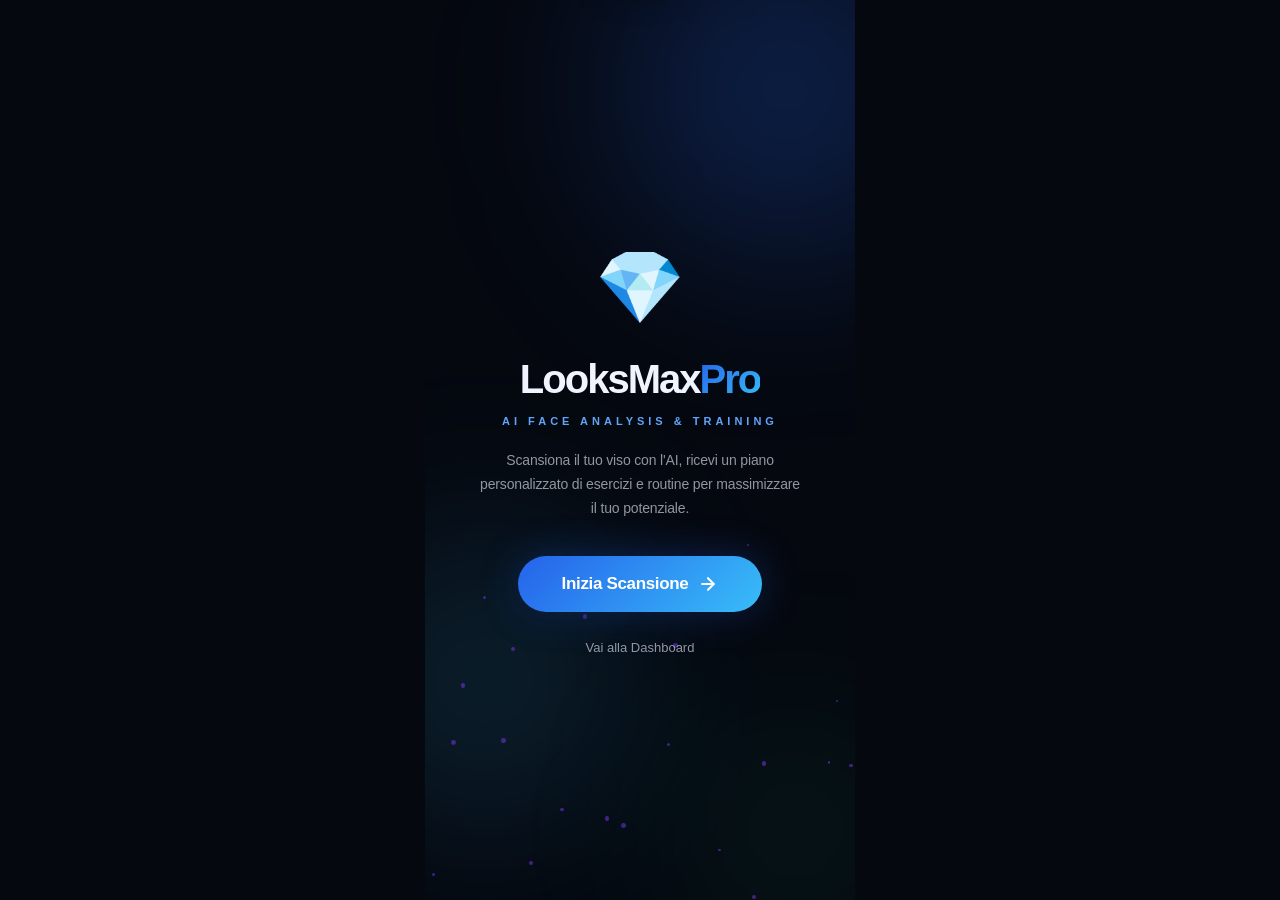
==== commit a501cef9: "Hands-free tap mode - full screen tap to count reps, works on iPhone" ====
--- a/bundle.html
+++ b/bundle.html
@@ -479,9 +479,20 @@
 .rc-bottom-row{display:flex;gap:8px;justify-content:center;align-items:center}
 .rc-reset-btn{padding:7px 18px;background:0;border:1px solid var(--border);border-radius:var(--r-full);color:var(--t3);font-size:11px;font-weight:600;cursor:pointer;font-family:inherit}
 .rc-voice-btn{display:flex;align-items:center;gap:6px;padding:7px 16px;background:var(--glass);border:1px solid var(--border);border-radius:var(--r-full);color:var(--t2);font-size:11px;font-weight:600;cursor:pointer;font-family:inherit;transition:all .2s}
-.rc-voice-btn.listening{background:rgba(239,68,68,0.15);border-color:rgba(239,68,68,0.4);color:var(--red);animation:voicePulse 1.5s ease-in-out infinite}
-@keyframes voicePulse{0%,100%{box-shadow:0 0 0 0 rgba(239,68,68,0.2)}50%{box-shadow:0 0 0 8px rgba(239,68,68,0)}}
-.rc-voice-hint{font-size:11px;color:var(--accent2);text-align:center;margin-top:8px;animation:fadeUp .3s ease}
+.rc-voice-btn.active{background:rgba(37,99,235,0.15);border-color:rgba(37,99,235,0.4);color:var(--accent2)}
+
+/* Tap overlay */
+.tap-overlay{position:fixed;inset:0;background:rgba(5,8,15,0.95);z-index:250;display:flex;align-items:center;justify-content:center;cursor:pointer;-webkit-user-select:none;user-select:none}
+.tap-overlay.hidden{display:none}
+.tap-content{text-align:center;pointer-events:none}
+.tap-count{font-size:96px;font-weight:900;background:var(--grad);-webkit-background-clip:text;-webkit-text-fill-color:transparent;display:block;line-height:1}
+.tap-content small{font-size:20px;color:var(--t3);font-weight:600}
+.tap-content p{font-size:14px;color:var(--t2);margin:16px 0}
+.tap-bar{width:200px;height:6px;background:var(--glass);border-radius:var(--r-full);overflow:hidden;margin:0 auto 20px}
+.tap-fill{height:100%;background:var(--grad);border-radius:var(--r-full);transition:width .2s}
+.tap-close{pointer-events:auto;padding:10px 28px;background:var(--glass);border:1px solid var(--border);border-radius:var(--r-full);color:var(--t2);font-size:13px;font-weight:600;cursor:pointer;font-family:inherit}
+.tap-flash{animation:tapFlash .15s ease}
+@keyframes tapFlash{0%{opacity:1}50%{opacity:.6}100%{opacity:1}}
 
 /* ══════ SIDEBAR ══════ */
 .sidebar-overlay{position:fixed;inset:0;background:rgba(0,0,0,0.6);z-index:200;transition:opacity .3s}
@@ -867,12 +878,11 @@
           <div class="rc-bar"><div class="rc-fill" id="rc-fill"></div></div>
           <div class="rc-bottom-row">
             <button class="rc-reset-btn" id="rc-reset-btn">Reset</button>
-            <button class="rc-voice-btn" id="rc-voice-btn">
-              <svg width="18" height="18" viewBox="0 0 24 24" fill="none" stroke="currentColor" stroke-width="2"><path d="M12 1a3 3 0 0 0-3 3v8a3 3 0 0 0 6 0V4a3 3 0 0 0-3-3z"/><path d="M19 10v2a7 7 0 0 1-14 0v-2"/><line x1="12" y1="19" x2="12" y2="23"/><line x1="8" y1="23" x2="16" y2="23"/></svg>
-              <span id="voice-label">Voce</span>
+            <button class="rc-voice-btn" id="rc-tap-mode-btn">
+              <svg width="16" height="16" viewBox="0 0 24 24" fill="none" stroke="currentColor" stroke-width="2"><path d="M18 8A6 6 0 0 0 6 8c0 7-3 9-3 9h18s-3-2-3-9"/><path d="M13.73 21a2 2 0 0 1-3.46 0"/></svg>
+              <span id="tap-mode-label">Hands-Free</span>
             </button>
           </div>
-          <p class="rc-voice-hint hidden" id="rc-voice-hint">🎙️ Ascolto... Dì "su" o "fatto" per contare</p>
         </div>
 
         <div class="timer-section" id="timer-section">
@@ -893,6 +903,16 @@
           <svg width="20" height="20" viewBox="0 0 24 24" fill="currentColor"><polygon points="10 8 16 12 10 16"/><circle cx="12" cy="12" r="10" fill="none" stroke="currentColor" stroke-width="1.5"/></svg>
           <span>Apri su YouTube</span>
         </a>
+
+        <div class="tap-overlay hidden" id="tap-overlay">
+          <div class="tap-content">
+            <span class="tap-count" id="tap-count">0</span>
+            <small id="tap-target-label">/ 15</small>
+            <p>Tocca ovunque per contare</p>
+            <div class="tap-bar"><div class="tap-fill" id="tap-fill"></div></div>
+            <button class="tap-close" id="tap-close">✕ Chiudi</button>
+          </div>
+        </div>
 
         <button class="btn-hero btn-block btn-complete" id="btn-complete">
           <svg width="22" height="22" viewBox="0 0 24 24" fill="none" stroke="currentColor" stroke-width="2.5" stroke-linecap="round"><polyline points="20 6 9 17 4 12"/></svg>
@@ -2733,7 +2753,9 @@
     $('rc-plus').onclick = () => this.updateReps(1);
     $('rc-minus').onclick = () => this.updateReps(-1);
     $('rc-reset-btn').onclick = () => { this.repCount = 0; this.updateRepDisplay(); };
-    $('rc-voice-btn').onclick = () => this.toggleVoice();
+    $('rc-tap-mode-btn').onclick = () => this.openTapMode();
+    $('tap-overlay').onclick = (e) => { if (e.target.id !== 'tap-close') this.tapRep(); };
+    $('tap-close').onclick = (e) => { e.stopPropagation(); this.closeTapMode(); };
     $('btn-sidebar').onclick = () => this.openSidebar();
     $('sb-close').onclick = () => this.closeSidebar();
     $('sidebar-overlay').onclick = () => this.closeSidebar();
@@ -3851,52 +3873,38 @@
     try { return JSON.parse(localStorage.getItem('lm_custom_routine') || '{}'); } catch { return {}; }
   },
 
-  // ── VOICE CONTROL ──
-  voiceRecognition: null, voiceActive: false,
-  toggleVoice() {
-    if (this.voiceActive) { this.stopVoice(); return; }
-    const SR = window.SpeechRecognition || window.webkitSpeechRecognition;
-    if (!SR) { this.toast('❌', 'Voce non supportata su questo browser'); return; }
-    this.voiceRecognition = new SR();
-    this.voiceRecognition.lang = 'it-IT';
-    this.voiceRecognition.continuous = true;
-    this.voiceRecognition.interimResults = false;
-    this.voiceRecognition.onresult = (e) => {
-      const last = e.results[e.results.length - 1];
-      if (!last.isFinal) return;
-      const text = last[0].transcript.toLowerCase().trim();
-      const addWords = ['su', 'fatto', 'rep', 'vai', 'uno', 'next', 'ok', 'si', 'sì', 'top', 'go', 'up', 'yes'];
-      const resetWords = ['reset', 'ricomincia', 'zero', 'azzerà'];
-      if (addWords.some(w => text.includes(w))) {
-        this.updateReps(1);
-        if (navigator.vibrate) navigator.vibrate(50);
-      } else if (resetWords.some(w => text.includes(w))) {
-        this.repCount = 0; this.updateRepDisplay();
-        this.toast('🔄', 'Counter resettato');
-      }
-    };
-    this.voiceRecognition.onerror = (e) => {
-      if (e.error !== 'no-speech') { this.stopVoice(); this.toast('❌', 'Errore microfono'); }
-    };
-    this.voiceRecognition.onend = () => {
-      if (this.voiceActive) this.voiceRecognition.start();
-    };
-    try {
-      this.voiceRecognition.start();
-      this.voiceActive = true;
-      document.getElementById('rc-voice-btn').classList.add('listening');
-      document.getElementById('voice-label').textContent = 'Stop';
-      document.getElementById('rc-voice-hint').classList.remove('hidden');
-      this.toast('🎙️', 'Ascolto attivo — dì "su" o "fatto"');
-    } catch { this.toast('❌', 'Errore avvio microfono'); }
-  },
-  stopVoice() {
-    this.voiceActive = false;
-    if (this.voiceRecognition) { try { this.voiceRecognition.stop(); } catch {} this.voiceRecognition = null; }
-    document.getElementById('rc-voice-btn').classList.remove('listening');
-    document.getElementById('voice-label').textContent = 'Voce';
-    document.getElementById('rc-voice-hint').classList.add('hidden');
-  },
+  // ── TAP MODE (hands-free rep counting) ──
+  tapModeActive: false,
+  openTapMode() {
+    this.tapModeActive = true;
+    document.getElementById('tap-overlay').classList.remove('hidden');
+    document.getElementById('tap-count').textContent = this.repCount;
+    document.getElementById('tap-target-label').textContent = '/ ' + this.repTarget;
+    document.getElementById('tap-fill').style.width = Math.min(100, (this.repCount / this.repTarget) * 100) + '%';
+    document.getElementById('rc-tap-mode-btn').classList.add('active');
+    document.getElementById('tap-mode-label').textContent = 'Attivo';
+  },
+  closeTapMode() {
+    this.tapModeActive = false;
+    document.getElementById('tap-overlay').classList.add('hidden');
+    document.getElementById('rc-tap-mode-btn').classList.remove('active');
+    document.getElementById('tap-mode-label').textContent = 'Hands-Free';
+  },
+  tapRep() {
+    this.updateReps(1);
+    if (navigator.vibrate) navigator.vibrate(30);
+    const el = document.getElementById('tap-count');
+    el.textContent = this.repCount;
+    document.getElementById('tap-fill').style.width = Math.min(100, (this.repCount / this.repTarget) * 100) + '%';
+    el.classList.remove('tap-flash');
+    void el.offsetWidth;
+    el.classList.add('tap-flash');
+    if (this.repCount >= this.repTarget) {
+      if (navigator.vibrate) navigator.vibrate([100, 50, 100]);
+      this.toast('🎉', 'Serie completata!');
+    }
+  },
+  stopVoice() { this.closeTapMode(); },
 
   // ── REP COUNTER ──
   repCount: 0, repTarget: 15,
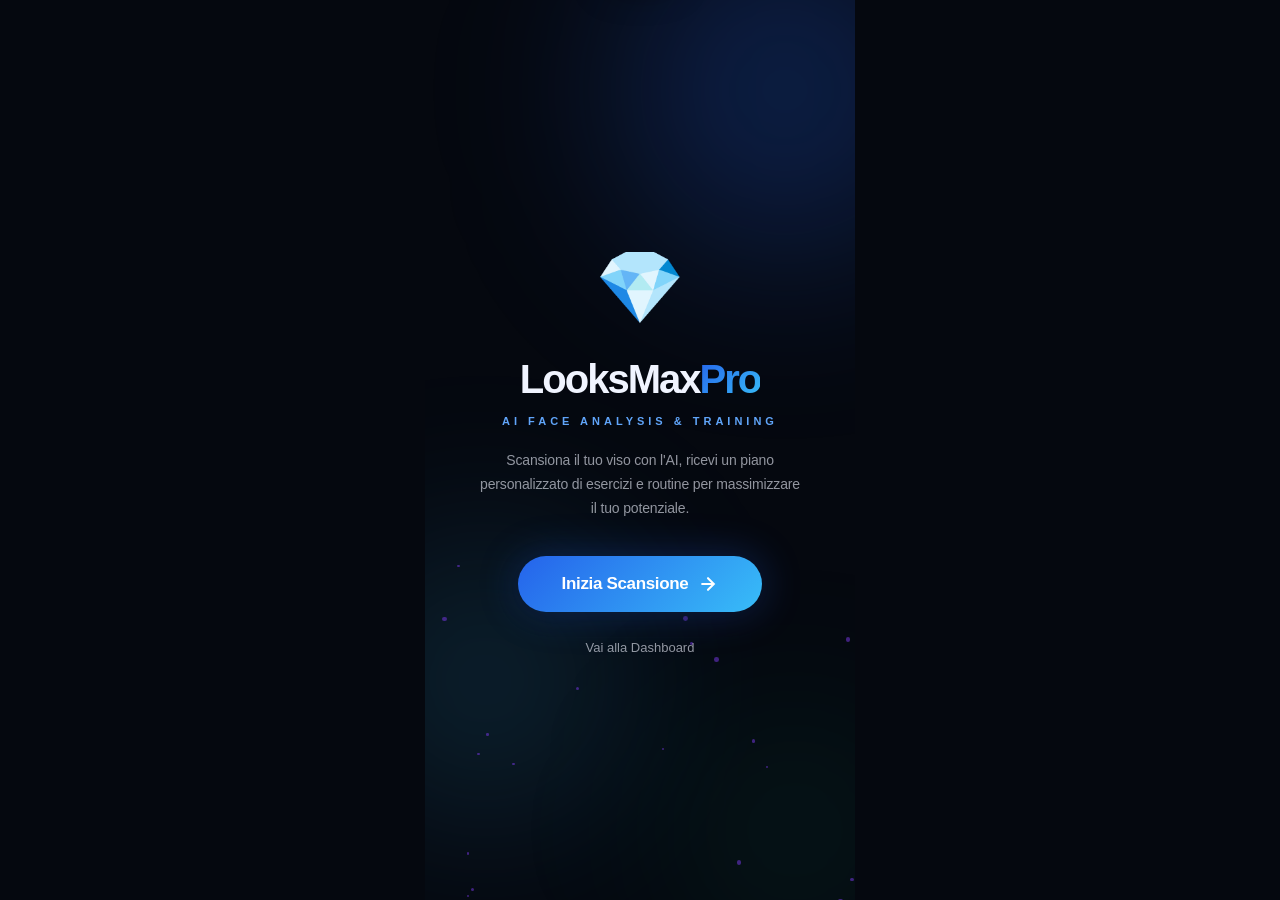
==== commit e0dd5e9a: "Fix routine checkmarks - separate tap zones for check and open" ====
--- a/bundle.html
+++ b/bundle.html
@@ -269,10 +269,11 @@
 .r-item .ri-info{flex:1}
 .r-item .ri-name{font-size:12px;font-weight:600}
 .r-item .ri-note{font-size:10px;color:var(--t3)}
-.r-item .ri-check{width:24px;height:24px;border-radius:50%;border:2px solid var(--border);flex-shrink:0;display:flex;align-items:center;justify-content:center;transition:all .2s;font-size:11px;cursor:pointer}
-.r-item .ri-check:active{transform:scale(.85)}
+.r-item .ri-check-area{width:44px;height:44px;display:flex;align-items:center;justify-content:center;flex-shrink:0;cursor:pointer;-webkit-tap-highlight-color:transparent}
+.r-item .ri-check{width:24px;height:24px;border-radius:50%;border:2px solid var(--border);display:flex;align-items:center;justify-content:center;transition:all .15s;font-size:11px;pointer-events:none}
 .r-item.done .ri-check{background:var(--green);border-color:var(--green);color:#fff}
 .r-item.done .ri-check::after{content:'✓'}
+.r-item .ri-open{flex:1;display:flex;align-items:center;gap:12px;cursor:pointer;-webkit-tap-highlight-color:transparent}
 .int-wrap{width:100%;margin-top:6px}
 .int-btns{display:flex;gap:4px;overflow:hidden;max-height:0;opacity:0;transition:max-height .25s ease,opacity .2s ease,margin .2s ease}
 .int-btns.open{max-height:40px;opacity:1;margin-top:2px}
@@ -3166,14 +3167,12 @@
         const key = this.routineLevel + '_' + p.k + '_' + item.exercise;
         const done = this.doneRoutine.has(key);
         const el = document.createElement('div'); el.className = 'r-item' + (done ? ' done' : '');
-        el.innerHTML = `<span class="ri-icon">${ex.icon}</span><div class="ri-info"><div class="ri-name">${ex.name}</div><div class="ri-note">${item.note}</div></div><div class="ri-check"></div>`;
-        el.querySelector('.ri-check').onclick = (e) => {
-          e.stopPropagation();
+        el.innerHTML = `<div class="ri-open"><span class="ri-icon">${ex.icon}</span><div class="ri-info"><div class="ri-name">${ex.name}</div><div class="ri-note">${item.note}</div></div></div><div class="ri-check-area"><div class="ri-check"></div></div>`;
+        el.querySelector('.ri-open').addEventListener('click', () => this.openDetail(ex, item.category));
+        el.querySelector('.ri-check-area').addEventListener('click', () => {
           if (this.doneRoutine.has(key)) { this.doneRoutine.delete(key); el.classList.remove('done'); }
           else { this.doneRoutine.add(key); el.classList.add('done'); }
-        };
-        el.querySelector('.ri-name').onclick = (e) => { e.stopPropagation(); this.openDetail(ex, item.category); }
-        el.querySelector('.ri-icon').onclick = (e) => { e.stopPropagation(); this.openDetail(ex, item.category); };
+        });
         pd.appendChild(el);
       });
       c.appendChild(pd);
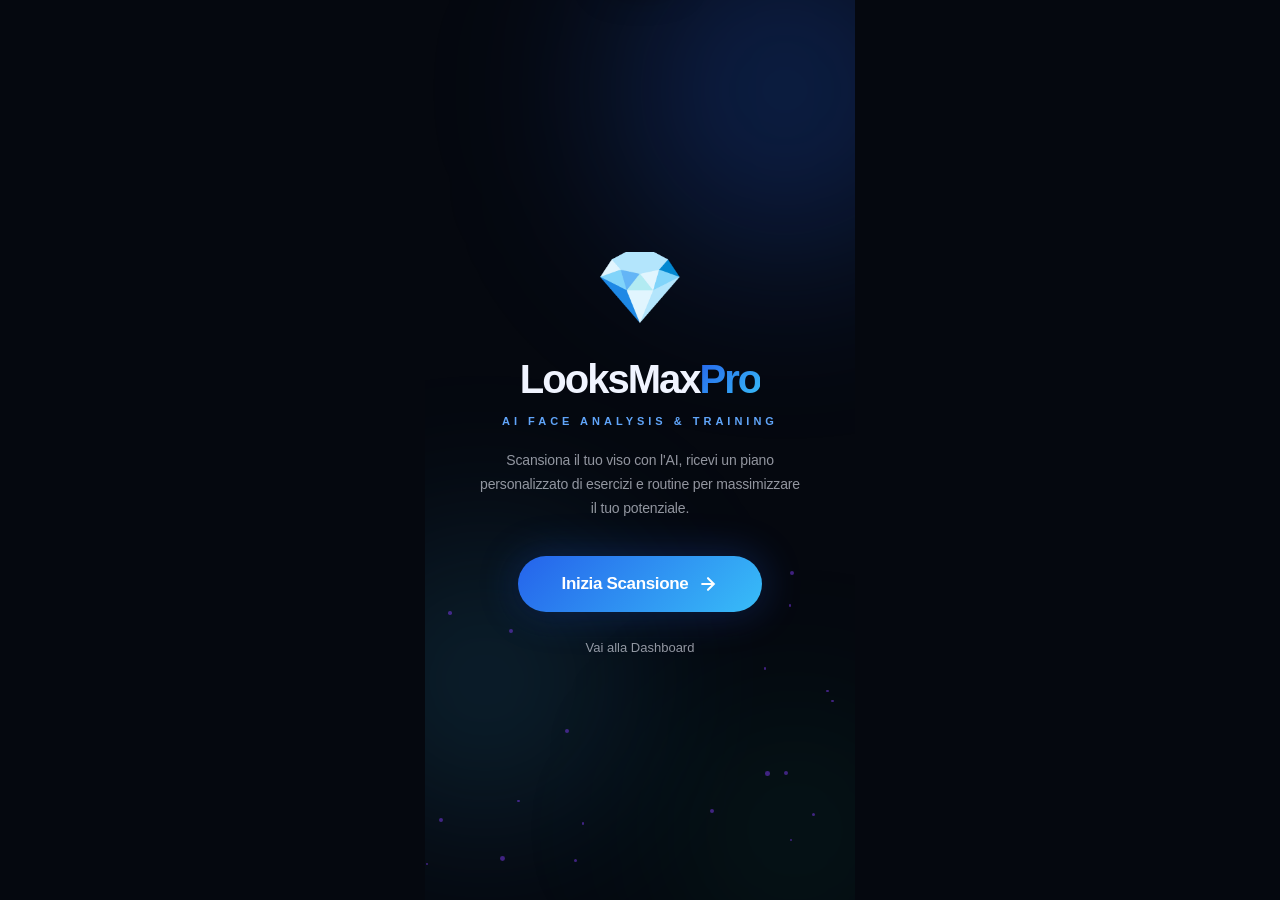
==== commit d2c3ce53: "Add penis enlargement exercises - jelqing, stretching, V-stretch, Uli squeeze, bundled stretch Co-Au" ====
--- a/bundle.html
+++ b/bundle.html
@@ -2097,6 +2097,145 @@
           'TRACCIA I TEMPI: segna la durata di ogni sessione. Vedere i progressi è la motivazione più potente.'
         ],
         tips: 'Non forzare. Se un giorno non riesci a raggiungere l\'obiettivo, va bene. La progressione non è lineare. L\'importante è la tendenza generale nel tempo.'
+      },
+      {
+        id: 'warm-up-pe', name: 'Warm Up PE', subtitle: 'Riscaldamento prima degli esercizi',
+        icon: '🔥', difficulty: 'Principiante', difficultyLevel: 1, xp: 10,
+        target: 'Tessuti, Circolazione, Tunica', duration: '5-10 min', sets: 1, reps: 'Ogni sessione',
+        unlockLevel: 1,
+        benefits: ['Previene microtraumi', 'Aumenta l\'elasticità dei tessuti', 'Migliora la circolazione'],
+        steps: [
+          'METODO PANNO CALDO: Immergi un asciugamano in acqua calda (non bollente, ~40°C), strizzalo',
+          'Avvolgi il panno attorno e lascia agire per 5 minuti — riscalda in profondità i tessuti',
+          'Alternativa: fai una doccia calda per 5 minuti focalizzandoti sulla zona',
+          'Il tessuto deve essere caldo e morbido al tatto — questo è il momento ideale per iniziare',
+          'Dopo ogni sessione: stessa cosa come cool-down per ridurre eventuali fastidi',
+          'NON saltare mai questo step — il 90% degli infortuni avviene a freddo'
+        ],
+        tips: 'Il warm up è obbligatorio. I tessuti freddi sono rigidi e soggetti a microtraumi. Il calore aumenta l\'elasticità e rende gli esercizi 3x più efficaci e sicuri.'
+      },
+      {
+        id: 'jelqing-base', name: 'Jelqing Base', subtitle: 'Tecnica fondamentale per lunghezza e circonferenza',
+        icon: '📏', difficulty: 'Principiante', difficultyLevel: 1, xp: 20,
+        target: 'Lunghezza, Circonferenza, Tessuti cavernosi', duration: '10-15 min', sets: 1, reps: 100, holdTime: 3,
+        unlockLevel: 1,
+        benefits: ['Stimola la crescita dei tessuti cavernosi', 'Migliora la circolazione interna', 'Aumenta gradualmente le dimensioni'],
+        steps: [
+          'Fai il warm up con panno caldo per almeno 5 minuti',
+          'Applica lubrificante a base d\'acqua (olio d\'oliva o vasellina vanno bene)',
+          'Stato: semi-eretto (60-70%) — mai completamente molle né completamente eretto',
+          'Forma un cerchio OK con pollice e indice alla base',
+          'Stringi moderatamente e scorri lentamente verso l\'alto in 3 secondi — stop 1 cm prima della glande',
+          'Subito l\'altra mano fa lo stesso movimento — mani alternate, ritmo costante',
+          'Inizia con 100 jelq al giorno per 2 settimane, poi aumenta di 50 ogni settimana',
+          'Limite massimo: 300-500 jelq per sessione. Max 5 giorni/settimana, 2 giorni riposo.'
+        ],
+        tips: 'La pressione deve essere moderata — senti il sangue spingersi verso l\'alto, non dolore. Se senti dolore o vedi punti rossi, fermati. Il riposo è quando cresci, non durante l\'esercizio.'
+      },
+      {
+        id: 'jelqing-avanzato', name: 'Jelqing Avanzato', subtitle: 'Jelq con rotazione per circonferenza massima',
+        icon: '🔄', difficulty: 'Intermedio', difficultyLevel: 2, xp: 30,
+        target: 'Circonferenza, Tessuti laterali, Girth', duration: '20 min', sets: 3, reps: 50, holdTime: 4,
+        unlockLevel: 1,
+        benefits: ['Focus sulla circonferenza', 'Sviluppo dei tessuti laterali', 'Effetto girth pronunciato'],
+        steps: [
+          'Warm up obbligatorio — 10 minuti di panno caldo',
+          'Dopo 4 settimane di jelqing base con buona tecnica',
+          'Jelq normale fino a metà del percorso, poi RUOTA delicatamente il polso di 45°',
+          'Ruota verso sinistra 50 volte, poi verso destra 50 volte — questo sviluppa i tessuti laterali',
+          'JELQ A V: forma una V con indice e medio invece del cerchio OK — pressione più distribuita',
+          'Mantieni 60-70% di erezione — l\'eccessiva pressione a piena erezione è pericolosa',
+          '2-3 sessioni a settimana con almeno 1 giorno di riposo tra una sessione e l\'altra'
+        ],
+        tips: 'Non saltare al jelqing avanzato prima delle 4 settimane base. I tessuti hanno bisogno di adattarsi gradualmente. Qualsiasi dolore acuto = stop immediato.'
+      },
+      {
+        id: 'stretch-manuale', name: 'Stretching Manuale', subtitle: 'Allungamento per la lunghezza',
+        icon: '📐', difficulty: 'Principiante', difficultyLevel: 1, xp: 15,
+        target: 'Lunghezza, Legamento sospensore, Tunica albuginea', duration: '10 min', sets: 5, reps: 1, holdTime: 30,
+        unlockLevel: 1,
+        benefits: ['Allunga il legamento sospensore', 'Guadagno in lunghezza a riposo e eretto', 'Base per tecniche avanzate'],
+        steps: [
+          'Stato: completamente molle — lo stretching si fa sempre da flaccido',
+          'Afferra delicatamente appena sotto la glande con pollice e indice',
+          'Tira verso il BASSO con forza costante ma mai dolorosa per 30 secondi',
+          'Poi tira verso SINISTRA 30 secondi, verso DESTRA 30 secondi, verso l\'ALTO 30 secondi',
+          'Tra ogni direzione ruota lentamente (movimento circolare) per 10 secondi',
+          'Ripeti il giro completo (basso, sx, dx, su) per 5 volte',
+          'Dopo: massaggia delicatamente per ripristinare la circolazione',
+          'Fai 5 giorni sì, 2 giorni no — il riposo è quando il legamento si adatta allungato'
+        ],
+        tips: 'Il legamento sospensore è il principale responsabile della lunghezza flaccida. Allungarlo gradualmente lo porta ad adattarsi a una posizione più bassa. Senti tensione, mai dolore acuto.'
+      },
+      {
+        id: 'v-stretch', name: 'V-Stretch', subtitle: 'Stretch avanzato per la tunica',
+        icon: '✌️', difficulty: 'Intermedio', difficultyLevel: 2, xp: 25,
+        target: 'Tunica albuginea, Lunghezza interna', duration: '10 min', sets: 3, reps: 1, holdTime: 60,
+        unlockLevel: 1,
+        benefits: ['Target profondo sulla tunica', 'Allungamento da eretto', 'Guadagno in lunghezza eretto'],
+        steps: [
+          'Stato: semi-eretto (50-60%)',
+          'Afferra la glande con una mano e tira in avanti con forza moderata',
+          'Con l\'altra mano usa il pollice come punto di leva a metà del pene, premi verso il basso',
+          'Senti la tensione crearsi a forma di V — questo allunga la tunica superiore',
+          'Mantieni 60 secondi, poi inverti: leva in alto e tira verso il basso',
+          'Ripeti con la leva in diverse posizioni lungo il corpo (base, metà, 3/4)',
+          '3 serie per posizione. Max 2-3 volte a settimana — è uno stretch intenso'
+        ],
+        tips: 'Il V-stretch target la tunica albuginea, il tessuto connettivo più resistente. È più efficace del jelqing per la lunghezza eretto. Non fare più di 3 volte a settimana — i tessuti hanno bisogno di recupero.'
+      },
+      {
+        id: 'uli-squeeze', name: 'Uli Squeeze', subtitle: 'Tecnica per la circonferenza massima',
+        icon: '💪', difficulty: 'Avanzato', difficultyLevel: 3, xp: 30,
+        target: 'Girth, Tessuti cavernosi, Pressione interna', duration: '10 min', sets: 10, reps: 1, holdTime: 30,
+        unlockLevel: 1,
+        benefits: ['Massima espansione dei corpi cavernosi', 'Guadagno in circonferenza', 'Effetto girth immediato e a lungo termine'],
+        steps: [
+          'Warm up esteso: 10 minuti panno caldo',
+          'Porta all\'80-90% di erezione — questa tecnica richiede quasi piena erezione',
+          'Forma il cerchio OK alla BASE con la mano dominante, stringi moderatamente',
+          'La pressione blocca il sangue all\'interno — sentirai espansione nella testa e nel corpo',
+          'Mantieni la stretta per 30 secondi mentre respiri normalmente',
+          'Rilascia, massaggia delicatamente per 30 secondi, poi ripeti',
+          '10 ripetizioni per sessione. Non superare — è uno degli esercizi più intensi',
+          'Massimo 3 volte a settimana. Sempre seguito da massaggio'
+        ],
+        tips: 'L\'Uli è l\'esercizio più efficace per la circonferenza ma anche quello con più rischio se fatto male. MAI fare a piena erezione al 100%. Se vedi punti rossi (petecchie) o senti dolore, fermati subito e riposa 3-4 giorni.'
+      },
+      {
+        id: 'bundled-stretch', name: 'Bundled Stretch', subtitle: 'Stretch torsionale per la tunica profonda',
+        icon: '🌀', difficulty: 'Avanzato', difficultyLevel: 3, xp: 25,
+        target: 'Tunica albuginea profonda, Strutture interne', duration: '8 min', sets: 4, reps: 1, holdTime: 45,
+        unlockLevel: 1,
+        benefits: ['Raggiunge aree difficili della tunica', 'Allungamento in profondità', 'Complementa il V-stretch'],
+        steps: [
+          'Stato: completamente molle — obbligatorio',
+          'Afferra appena sotto la glande e RUOTA (torci) il corpo di 180° come se stessi torcendo un asciugamano',
+          'Mentre mantieni la torsione, tira verso il basso per 45 secondi',
+          'Poi tira verso l\'alto per altri 45 secondi — sempre mantenendo la torsione',
+          'Rilascia, massaggia 30 secondi per ripristinare la circolazione',
+          'Ripeti con torsione nel verso opposto: 4 serie totali (2 per ogni verso)',
+          'Massimo 2 volte a settimana — lascia 3 giorni di recupero tra le sessioni'
+        ],
+        tips: 'Il bundled stretch crea un allungamento multidirezionale che raggiunge parti della tunica che gli stretch normali non colpiscono. È un esercizio avanzato — fai almeno 4 settimane di stretch normale prima di aggiungerlo.'
+      },
+      {
+        id: 'pe-schedule', name: 'PE Programma Settimanale', subtitle: 'Schema completo per risultati ottimali',
+        icon: '📅', difficulty: 'Principiante', difficultyLevel: 1, xp: 20,
+        target: 'Tutti i tessuti, Recupero, Progressione', duration: 'Piano settimanale', sets: 1, reps: '7 giorni',
+        unlockLevel: 1,
+        benefits: ['Massimizza i risultati', 'Previene il sovrallenamento', 'Struttura progressiva'],
+        steps: [
+          'LUNEDÌ: Warm up 10 min + Jelqing 200 reps + Stretching manuale 10 min + Cool down 5 min',
+          'MARTEDÌ: Warm up 10 min + V-stretch 3 serie da 60 sec per direzione + Cool down 5 min',
+          'MERCOLEDÌ: RIPOSO — fondamentale per la crescita del tessuto',
+          'GIOVEDÌ: Warm up 10 min + Jelqing avanzato 150 reps + Uli squeeze 8 reps + Cool down',
+          'VENERDÌ: Warm up 10 min + Bundled stretch (se avanzato) o Stretching base + Cool down',
+          'SABATO: RIPOSO',
+          'DOMENICA: RIPOSO — i tessuti crescono nel recupero, non durante l\'allenamento',
+          'DOPO 4 SETTIMANE: aggiungi 50 jelq/settimana, 1 serie in più agli stretch — progressione graduale'
+        ],
+        tips: 'La costanza batte l\'intensità. 20 minuti al giorno per 6 mesi sono più efficaci di sessioni da 2 ore fatte raramente. I risultati visibili arrivano in 3-6 mesi di pratica costante. Fotografa ogni 4 settimane per tracciare i progressi.'
       }
     ]
   }
@@ -2678,10 +2817,20 @@
     { id: 'edging-protocol', name: 'Edging Protocol', desc: 'Allenamento con sleeve trainer', default: false },
     { id: 'breathing-sync', name: 'Breathing Sync', desc: 'Ritmo sincronizzato al respiro', default: false },
     { id: 'pc-engagement', name: 'PC Muscle Engagement', desc: 'Contrazione attiva durante uso', default: false },
-    { id: 'progressive-duration', name: 'Progressive Duration', desc: 'Aumento graduale della durata', default: false }
+    { id: 'progressive-duration', name: 'Progressive Duration', desc: 'Aumento graduale della durata', default: false },
+    { id: 'warm-up-pe', name: 'Warm Up PE', desc: 'Riscaldamento pre-esercizi (obbligatorio)', default: true },
+    { id: 'jelqing-base', name: 'Jelqing Base', desc: 'Tecnica fondamentale lunghezza e girth', default: false },
+    { id: 'jelqing-avanzato', name: 'Jelqing Avanzato', desc: 'Jelq con rotazione per circonferenza', default: false },
+    { id: 'stretch-manuale', name: 'Stretching Manuale', desc: 'Allungamento per la lunghezza', default: false },
+    { id: 'v-stretch', name: 'V-Stretch', desc: 'Stretch avanzato per la tunica', default: false },
+    { id: 'uli-squeeze', name: 'Uli Squeeze', desc: 'Tecnica per la circonferenza massima', default: false },
+    { id: 'bundled-stretch', name: 'Bundled Stretch', desc: 'Stretch torsionale per la tunica profonda', default: false },
+    { id: 'pe-schedule', name: 'PE Programma Settimanale', desc: 'Schema completo ottimale', default: false }
   ]
 };
 
+</script>
+  <script>
 const App = {
   screen: 'splash', history: [], scanStep: 1, photos: {}, stream: null,
   scores: null, timerInt: null, timerOn: false, timerSec: 0, timerTotal: 0,
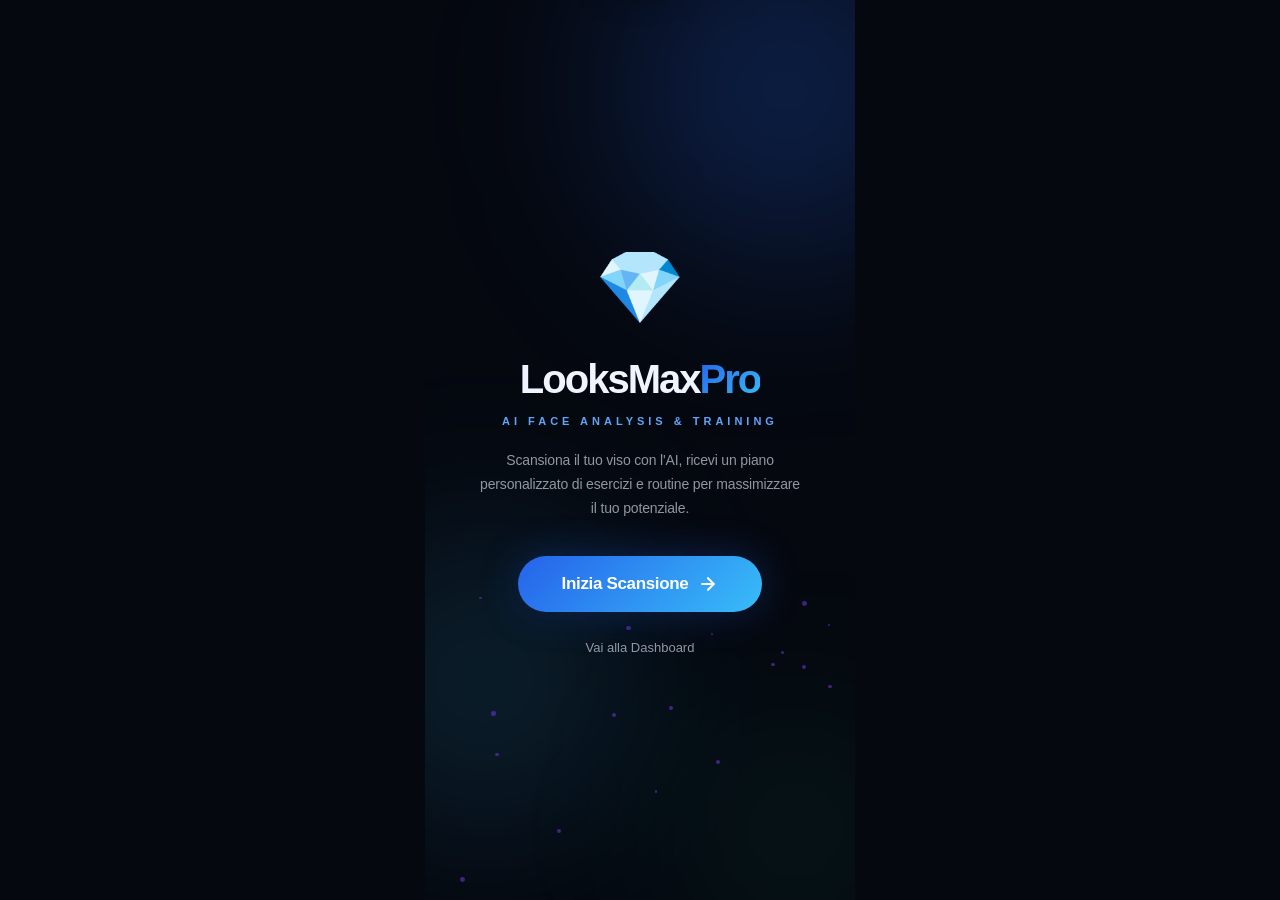
==== commit 369911fd: "Add sleeve trainer PE exercises - pump hold, compression jelq, slow stretch, ballooning, plateau bre" ====
--- a/bundle.html
+++ b/bundle.html
@@ -2236,6 +2236,95 @@
           'DOPO 4 SETTIMANE: aggiungi 50 jelq/settimana, 1 serie in più agli stretch — progressione graduale'
         ],
         tips: 'La costanza batte l\'intensità. 20 minuti al giorno per 6 mesi sono più efficaci di sessioni da 2 ore fatte raramente. I risultati visibili arrivano in 3-6 mesi di pratica costante. Fotografa ogni 4 settimane per tracciare i progressi.'
+      },
+      {
+        id: 'sleeve-pump-hold', name: 'Pump & Hold', subtitle: 'Espansione con sleeve per lunghezza e girth',
+        icon: '🔃', difficulty: 'Principiante', difficultyLevel: 1, xp: 20,
+        target: 'Corpi cavernosi, Lunghezza, Circonferenza', duration: '15 min', sets: 5, reps: 1, holdTime: 60,
+        unlockLevel: 1,
+        benefits: ['Espansione dei corpi cavernosi', 'Guadagno progressivo in lunghezza', 'Desensibilizzazione controllata'],
+        steps: [
+          'Warm up 5 min con panno caldo prima di qualsiasi cosa',
+          'Lubrifica abbondantemente l\'interno dello sleeve con lubrificante a base d\'acqua',
+          'Inserisciti a 60-70% di erezione — mai completamente molle né al massimo',
+          'Spingi LENTAMENTE fino al fondo dello sleeve mantenendo una pressione costante',
+          'Una volta al fondo: TIENI la posizione per 60 secondi interi senza muoverti',
+          'Senti la tensione di espansione — i tessuti vengono tenuti in posizione allungata',
+          'Estrai lentamente, massaggia 30 sec, ripeti per 5 volte',
+          'Aumenta di 10 sec ogni settimana fino ad arrivare a 2 minuti di hold'
+        ],
+        tips: 'Il Pump & Hold funziona come uno stretcher passivo: tiene i tessuti in posizione allungata il tempo necessario per stimolare la crescita. La chiave è la costanza: 5 giorni su 7 per almeno 3 mesi.'
+      },
+      {
+        id: 'sleeve-compression-jelq', name: 'Compression Jelq con Sleeve', subtitle: 'Jelqing amplificato dallo sleeve',
+        icon: '🤜', difficulty: 'Intermedio', difficultyLevel: 2, xp: 30,
+        target: 'Girth, Pressione interna, Tessuti cavernosi', duration: '20 min', sets: 3, reps: 30, holdTime: 5,
+        unlockLevel: 1,
+        benefits: ['Pressione interna massimizzata', 'Sviluppo della circonferenza', 'Effetto girth superiore al jelq manuale'],
+        steps: [
+          'Warm up 10 min — obbligatorio per questa tecnica',
+          'Lubrifica sleeve e mani abbondantemente',
+          'Inserisciti allo sleeve a 70-80% di erezione',
+          'Con la mano libera forma il cerchio OK alla BASE, stringi moderatamente',
+          'Scorri lentamente la mano verso l\'alto MENTRE spingi lo sleeve verso il basso — le due forze si incontrano a metà',
+          'Mantieni la compressione al centro per 5 secondi',
+          'Rilascia, lascia che lo sleeve torni in posizione, ripeti 30 volte',
+          '3 serie con 1 minuto di riposo tra una serie e l\'altra. Max 3 volte a settimana.'
+        ],
+        tips: 'La doppia pressione (mano + sleeve) crea una forza di espansione molto superiore al jelq manuale. Senti una sensazione di pienezza intensa — è normale. Se senti pizzicore acuto o vedi ecchimosi, fermati e riposa 4 giorni.'
+      },
+      {
+        id: 'sleeve-slow-stretch', name: 'Slow Stroke Stretch', subtitle: 'Allungamento lento con resistenza dello sleeve',
+        icon: '🐢', difficulty: 'Principiante', difficultyLevel: 1, xp: 15,
+        target: 'Lunghezza, Legamento sospensore, Tunica', duration: '15 min', sets: 4, reps: 20, holdTime: 10,
+        unlockLevel: 1,
+        benefits: ['Allungamento graduale e sicuro', 'Stimola il legamento sospensore', 'Ottimo per i principianti'],
+        steps: [
+          'Warm up 5 min. Lubrifica lo sleeve.',
+          'Inserisciti a 50-60% di erezione — meno eretto rispetto ad altri esercizi',
+          'Afferra lo sleeve a metà con la mano e tira LENTAMENTE verso l\'esterno per 10 secondi',
+          'Il corpo non segue — crea una resistenza mentre lo sleeve tira — senti la tensione in trazione',
+          'Tieni la trazione massima per 10 secondi',
+          'Poi tira verso sinistra 10 sec, verso destra 10 sec, verso il basso 10 sec',
+          'Ripeti 20 volte per serie, 4 serie totali',
+          'Questo simula un penis extender ma con il comfort dello sleeve'
+        ],
+        tips: 'È l\'equivalente di un extender fatto con lo sleeve. Più sicuro e comodo. Il principio è uguale: mantenere i tessuti in trazione per un tempo prolungato. Risultati in 8-12 settimane di pratica regolare.'
+      },
+      {
+        id: 'sleeve-ballooning', name: 'Ballooning con Sleeve', subtitle: 'Espansione massima senza orgasmo',
+        icon: '🎈', difficulty: 'Avanzato', difficultyLevel: 3, xp: 35,
+        target: 'Volume totale, Corpi cavernosi, Capacità massima', duration: '25-30 min', sets: 1, reps: 'Sessione continua',
+        unlockLevel: 1,
+        benefits: ['Massima espansione dei tessuti erettili', 'Allena la capacità dei corpi cavernosi', 'Guadagno in volume totale'],
+        steps: [
+          'Warm up esteso: 10 minuti panno caldo',
+          'Lubrifica abbondantemente. Inizia con ritmo lentissimo allo sleeve.',
+          'Porta l\'eccitazione gradualmente all\'80% in 5 minuti — non avere fretta',
+          'All\'80%: FERMATI completamente. Contrai il PC forte per 10 secondi. Respira 4-7-8.',
+          'Quando l\'eccitazione scende al 60%, riprendi con ritmo ANCORA PIÙ LENTO',
+          'Porta all\'85%, fermati di nuovo, PC squeeze + respirazione. Nota che ogni volta sei leggermente più espanso.',
+          'Mantieni questa zona (75-85%) per 20-25 minuti senza mai superare il punto di non ritorno',
+          'Fine sessione: termina senza orgasmo oppure vai solo se vuoi — entrambi validi'
+        ],
+        tips: 'Il ballooning sfrutta il fatto che mantenendo alta eccitazione senza orgasmo i corpi cavernosi rimangono pieni di sangue per un tempo prolungato, stimolando l\'espansione del tessuto. I praticanti avanzati riferiscono guadagni significativi in girth dopo 3-6 mesi. È la tecnica più difficile ma più efficace.'
+      },
+      {
+        id: 'sleeve-plateau-breaks', name: 'Plateau Breaker', subtitle: 'Superare i plateau con intensità variabile',
+        icon: '📊', difficulty: 'Avanzato', difficultyLevel: 3, xp: 30,
+        target: 'Adattamento tissutale, Superamento plateau', duration: '25 min', sets: 5, reps: 'Cicli', holdTime: 45,
+        unlockLevel: 1,
+        benefits: ['Supera i periodi di stasi', 'Stimola nuova crescita', 'Varia lo stimolo per nuova risposta tissutale'],
+        steps: [
+          'Warm up 10 min. Per usare questa tecnica devi già avere almeno 4 settimane di pratica.',
+          'CICLO 1 (5 min): Ritmo lento con sleeve, jelq manuale alla base ogni 30 secondi',
+          'CICLO 2 (5 min): Pump & hold — spingi al fondo e tieni 45 sec, estrai, ripeti 6 volte',
+          'CICLO 3 (5 min): Slow stretch — tira verso l\'esterno con sleeve per 30 sec, pausa, ripeti',
+          'CICLO 4 (5 min): Compression jelq con sleeve — 30 reps a ritmo moderato',
+          'CICLO 5 (5 min): Ballooning finale — porta all\'80% e mantieni senza orgasmo',
+          'Variazione settimana dopo: cambia l\'ordine dei cicli — il cambio di stimolo è fondamentale'
+        ],
+        tips: 'I plateau arrivano quando il tessuto si è adattato allo stesso stimolo. La soluzione è cambiare variabile: angolo, intensità, durata, ordine degli esercizi. Questo protocollo combinato attacca il tessuto da più angoli e rompe la stasi. Usa solo se sei in plateau da almeno 4 settimane.'
       }
     ]
   }
@@ -2825,7 +2914,12 @@
     { id: 'v-stretch', name: 'V-Stretch', desc: 'Stretch avanzato per la tunica', default: false },
     { id: 'uli-squeeze', name: 'Uli Squeeze', desc: 'Tecnica per la circonferenza massima', default: false },
     { id: 'bundled-stretch', name: 'Bundled Stretch', desc: 'Stretch torsionale per la tunica profonda', default: false },
-    { id: 'pe-schedule', name: 'PE Programma Settimanale', desc: 'Schema completo ottimale', default: false }
+    { id: 'pe-schedule', name: 'PE Programma Settimanale', desc: 'Schema completo ottimale', default: false },
+    { id: 'sleeve-pump-hold', name: 'Pump & Hold', desc: 'Espansione con sleeve per lunghezza e girth', default: false },
+    { id: 'sleeve-compression-jelq', name: 'Compression Jelq Sleeve', desc: 'Jelqing amplificato dallo sleeve', default: false },
+    { id: 'sleeve-slow-stretch', name: 'Slow Stroke Stretch', desc: 'Allungamento lento con resistenza sleeve', default: false },
+    { id: 'sleeve-ballooning', name: 'Ballooning con Sleeve', desc: 'Espansione massima senza orgasmo', default: false },
+    { id: 'sleeve-plateau-breaks', name: 'Plateau Breaker', desc: 'Superare i plateau con intensità variabile', default: false }
   ]
 };
 
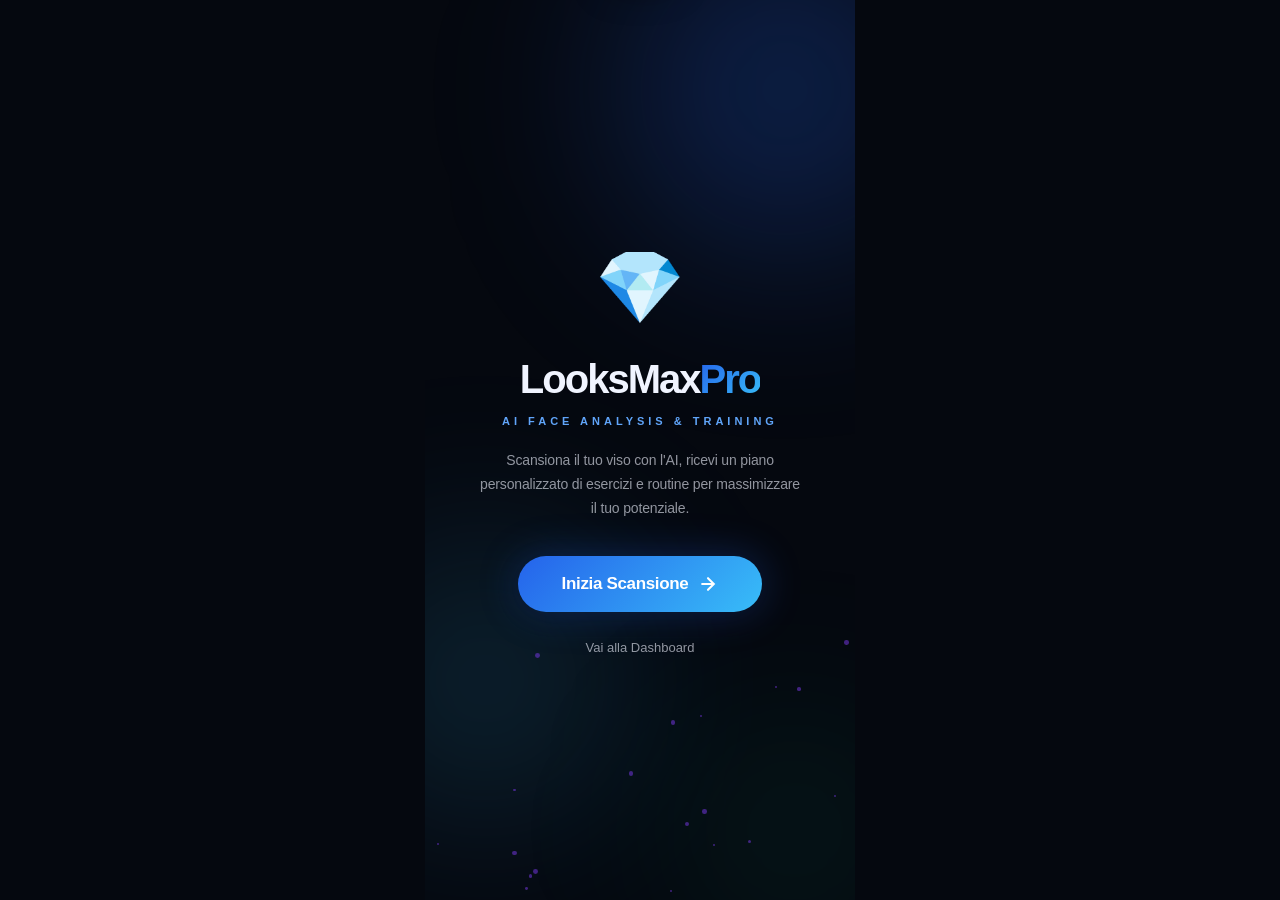
==== commit 12599d05: "Replace sleeve exercises with device-specific variants + add step diagrams Rework the 5 sleeve-train" ====
--- a/bundle.html
+++ b/bundle.html
@@ -2238,93 +2238,94 @@
         tips: 'La costanza batte l\'intensità. 20 minuti al giorno per 6 mesi sono più efficaci di sessioni da 2 ore fatte raramente. I risultati visibili arrivano in 3-6 mesi di pratica costante. Fotografa ogni 4 settimane per tracciare i progressi.'
       },
       {
-        id: 'sleeve-pump-hold', name: 'Pump & Hold', subtitle: 'Espansione con sleeve per lunghezza e girth',
+        id: 'sleeve-tunnel-traction', name: 'Tunnel Traction Stretch', subtitle: 'Trazione sostenuta sfruttando il canale aperto',
         icon: '🔃', difficulty: 'Principiante', difficultyLevel: 1, xp: 20,
-        target: 'Corpi cavernosi, Lunghezza, Circonferenza', duration: '15 min', sets: 5, reps: 1, holdTime: 60,
+        target: 'Legamento sospensore, Lunghezza', duration: '15 min', sets: 5, reps: 1, holdTime: 60,
         unlockLevel: 1,
-        benefits: ['Espansione dei corpi cavernosi', 'Guadagno progressivo in lunghezza', 'Desensibilizzazione controllata'],
+        benefits: ['Trazione costante come un extender', 'Sfrutta la lunghezza extra del canale', 'Allungamento progressivo del legamento'],
         steps: [
           'Warm up 5 min con panno caldo prima di qualsiasi cosa',
-          'Lubrifica abbondantemente l\'interno dello sleeve con lubrificante a base d\'acqua',
-          'Inserisciti a 60-70% di erezione — mai completamente molle né al massimo',
-          'Spingi LENTAMENTE fino al fondo dello sleeve mantenendo una pressione costante',
-          'Una volta al fondo: TIENI la posizione per 60 secondi interi senza muoverti',
-          'Senti la tensione di espansione — i tessuti vengono tenuti in posizione allungata',
-          'Estrai lentamente, massaggia 30 sec, ripeti per 5 volte',
+          'Lubrifica abbondantemente l\'interno del canale con lubrificante a base d\'acqua',
+          'Inserisciti a 50-60% di erezione — il canale è più lungo del pene, quindi resta spazio in eccesso in fondo',
+          'Afferra la scanalatura esterna nella parte finale (quella libera) con la mano e tira DELICATAMENTE verso l\'esterno, mantenendo il corpo fermo',
+          'Il canale extra funge da leva: crei trazione assiale sostenuta senza dover stringere forte',
+          'Mantieni la trazione per 60 secondi interi, respirando normalmente',
+          'Rilascia lentamente, massaggia 30 sec, ripeti per 5 volte',
           'Aumenta di 10 sec ogni settimana fino ad arrivare a 2 minuti di hold'
         ],
-        tips: 'Il Pump & Hold funziona come uno stretcher passivo: tiene i tessuti in posizione allungata il tempo necessario per stimolare la crescita. La chiave è la costanza: 5 giorni su 7 per almeno 3 mesi.'
-      },
-      {
-        id: 'sleeve-compression-jelq', name: 'Compression Jelq con Sleeve', subtitle: 'Jelqing amplificato dallo sleeve',
+        tips: 'Il vantaggio di un canale più lungo del pene (15-20 cm) è che la parte finale libera diventa un punto di leva naturale per la trazione, come un mini-extender. Mai tirare con scatti: la forza deve essere costante e mai dolorosa.'
+      },
+      {
+        id: 'sleeve-canal-glide-jelq', name: 'Canal Glide Jelq', subtitle: 'Jelqing guidato dalla texture interna scanalata',
         icon: '🤜', difficulty: 'Intermedio', difficultyLevel: 2, xp: 30,
         target: 'Girth, Pressione interna, Tessuti cavernosi', duration: '20 min', sets: 3, reps: 30, holdTime: 5,
         unlockLevel: 1,
-        benefits: ['Pressione interna massimizzata', 'Sviluppo della circonferenza', 'Effetto girth superiore al jelq manuale'],
+        benefits: ['La texture interna crea resistenza variabile naturale', 'Sviluppo della circonferenza', 'Effetto girth superiore al jelq a mano nuda'],
         steps: [
           'Warm up 10 min — obbligatorio per questa tecnica',
-          'Lubrifica sleeve e mani abbondantemente',
-          'Inserisciti allo sleeve a 70-80% di erezione',
-          'Con la mano libera forma il cerchio OK alla BASE, stringi moderatamente',
-          'Scorri lentamente la mano verso l\'alto MENTRE spingi lo sleeve verso il basso — le due forze si incontrano a metà',
-          'Mantieni la compressione al centro per 5 secondi',
-          'Rilascia, lascia che lo sleeve torni in posizione, ripeti 30 volte',
+          'Lubrifica generosamente il canale interno scanalato e le mani',
+          'Inserisciti a 70-80% di erezione',
+          'Con la mano libera forma il cerchio OK alla BASE, appena fuori dall\'apertura, stringi moderatamente',
+          'Fai scorrere lentamente il canale verso l\'alto in 3-4 secondi: le creste interne alternano punti di pressione mentre scorri',
+          'Quando la mano OK raggiunge la base del canale, mantieni la compressione per 5 secondi',
+          'Fai tornare il canale in posizione, ripeti 30 volte',
           '3 serie con 1 minuto di riposo tra una serie e l\'altra. Max 3 volte a settimana.'
         ],
-        tips: 'La doppia pressione (mano + sleeve) crea una forza di espansione molto superiore al jelq manuale. Senti una sensazione di pienezza intensa — è normale. Se senti pizzicore acuto o vedi ecchimosi, fermati e riposa 4 giorni.'
-      },
-      {
-        id: 'sleeve-slow-stretch', name: 'Slow Stroke Stretch', subtitle: 'Allungamento lento con resistenza dello sleeve',
+        tips: 'La superficie interna non liscia (a differenza di un tubo liscio) crea una pressione che varia lungo la corsa invece che costante — molti la trovano più efficace di uno sleeve liscio. Se senti pizzicore acuto o vedi ecchimosi, fermati e riposa 4 giorni.'
+      },
+      {
+        id: 'sleeve-open-end-pull', name: 'Open-End Extension Pull', subtitle: 'Allungamento a doppia apertura',
         icon: '🐢', difficulty: 'Principiante', difficultyLevel: 1, xp: 15,
         target: 'Lunghezza, Legamento sospensore, Tunica', duration: '15 min', sets: 4, reps: 20, holdTime: 10,
         unlockLevel: 1,
         benefits: ['Allungamento graduale e sicuro', 'Stimola il legamento sospensore', 'Ottimo per i principianti'],
         steps: [
-          'Warm up 5 min. Lubrifica lo sleeve.',
+          'Warm up 5 min. Lubrifica il canale, che essendo aperto da entrambi i lati permette di afferrarlo comodamente in fondo.',
           'Inserisciti a 50-60% di erezione — meno eretto rispetto ad altri esercizi',
-          'Afferra lo sleeve a metà con la mano e tira LENTAMENTE verso l\'esterno per 10 secondi',
-          'Il corpo non segue — crea una resistenza mentre lo sleeve tira — senti la tensione in trazione',
+          'Afferra l\'estremità finale aperta con la mano e tira LENTAMENTE verso l\'esterno per 10 secondi',
+          'Il corpo non segue — crea resistenza mentre il canale tira — senti la tensione in trazione',
           'Tieni la trazione massima per 10 secondi',
-          'Poi tira verso sinistra 10 sec, verso destra 10 sec, verso il basso 10 sec',
+          'Poi tira verso sinistra 10 sec, verso destra 10 sec, verso il basso 10 sec, ruotando leggermente il polso sulla scanalatura esterna per non perdere la presa',
           'Ripeti 20 volte per serie, 4 serie totali',
-          'Questo simula un penis extender ma con il comfort dello sleeve'
-        ],
-        tips: 'È l\'equivalente di un extender fatto con lo sleeve. Più sicuro e comodo. Il principio è uguale: mantenere i tessuti in trazione per un tempo prolungato. Risultati in 8-12 settimane di pratica regolare.'
-      },
-      {
-        id: 'sleeve-ballooning', name: 'Ballooning con Sleeve', subtitle: 'Espansione massima senza orgasmo',
+          'Questo simula un penis extender ma con il comfort del canale morbido'
+        ],
+        tips: 'Avere l\'apertura su entrambi i lati è ciò che rende possibile questa presa dal fondo — è l\'equivalente di un extender fatto con lo sleeve, più sicuro e comodo. Risultati in 8-12 settimane di pratica regolare.'
+      },
+      {
+        id: 'sleeve-progressive-hold', name: 'Progressive Depth Hold', subtitle: 'Allungamento a profondità massima progressiva',
         icon: '🎈', difficulty: 'Avanzato', difficultyLevel: 3, xp: 35,
-        target: 'Volume totale, Corpi cavernosi, Capacità massima', duration: '25-30 min', sets: 1, reps: 'Sessione continua',
+        target: 'Lunghezza, Corpi cavernosi, Legamento sospensore', duration: '25-30 min', sets: 5, reps: 1, holdTime: 90,
         unlockLevel: 1,
-        benefits: ['Massima espansione dei tessuti erettili', 'Allena la capacità dei corpi cavernosi', 'Guadagno in volume totale'],
+        benefits: ['Sfrutta tutta la lunghezza disponibile del canale (15-20 cm)', 'Stimolo di allungamento massimale controllato', 'Guadagno progressivo in lunghezza'],
         steps: [
           'Warm up esteso: 10 minuti panno caldo',
-          'Lubrifica abbondantemente. Inizia con ritmo lentissimo allo sleeve.',
-          'Porta l\'eccitazione gradualmente all\'80% in 5 minuti — non avere fretta',
-          'All\'80%: FERMATI completamente. Contrai il PC forte per 10 secondi. Respira 4-7-8.',
-          'Quando l\'eccitazione scende al 60%, riprendi con ritmo ANCORA PIÙ LENTO',
-          'Porta all\'85%, fermati di nuovo, PC squeeze + respirazione. Nota che ogni volta sei leggermente più espanso.',
-          'Mantieni questa zona (75-85%) per 20-25 minuti senza mai superare il punto di non ritorno',
-          'Fine sessione: termina senza orgasmo oppure vai solo se vuoi — entrambi validi'
-        ],
-        tips: 'Il ballooning sfrutta il fatto che mantenendo alta eccitazione senza orgasmo i corpi cavernosi rimangono pieni di sangue per un tempo prolungato, stimolando l\'espansione del tessuto. I praticanti avanzati riferiscono guadagni significativi in girth dopo 3-6 mesi. È la tecnica più difficile ma più efficace.'
-      },
-      {
-        id: 'sleeve-plateau-breaks', name: 'Plateau Breaker', subtitle: 'Superare i plateau con intensità variabile',
+          'Lubrifica abbondantemente tutto il canale interno',
+          'Inserisciti a 60-70% di erezione, spingendo LENTAMENTE fino a coprire tutta la lunghezza disponibile',
+          'Poiché il canale è più lungo della lunghezza media, all\'inizio arriverai solo a metà — va bene, non forzare',
+          'Una volta a battuta comoda: TIENI la posizione per 90 secondi, respirando profondamente, senza spingere oltre il limite naturale',
+          'Estrai lentamente, massaggia 30 sec',
+          'Ripeti per 5 volte, cercando ad ogni serie di coprire qualche mm in più del canale senza mai forzare',
+          'Traccia settimanalmente quanta parte del canale riesci a coprire comodamente — è il tuo indicatore di progresso'
+        ],
+        tips: 'Il canale più lungo del corpo diventa un obiettivo di progressione naturale: invece di misurare in cm, misuri quanto del tunnel riesci a percorrere comodamente. Mai spingere con forza per "arrivare in fondo" — il progresso è lento e il dolore acuto è sempre un segnale di stop.'
+      },
+      {
+        id: 'sleeve-twist-grip-stretch', name: 'Ribbed Grip Twist Stretch', subtitle: 'Stretch torsionale con presa sulle scanalature esterne',
         icon: '📊', difficulty: 'Avanzato', difficultyLevel: 3, xp: 30,
-        target: 'Adattamento tissutale, Superamento plateau', duration: '25 min', sets: 5, reps: 'Cicli', holdTime: 45,
+        target: 'Tunica albuginea, Legamento sospensore, Lunghezza', duration: '20 min', sets: 5, reps: 1, holdTime: 45,
         unlockLevel: 1,
-        benefits: ['Supera i periodi di stasi', 'Stimola nuova crescita', 'Varia lo stimolo per nuova risposta tissutale'],
-        steps: [
-          'Warm up 10 min. Per usare questa tecnica devi già avere almeno 4 settimane di pratica.',
-          'CICLO 1 (5 min): Ritmo lento con sleeve, jelq manuale alla base ogni 30 secondi',
-          'CICLO 2 (5 min): Pump & hold — spingi al fondo e tieni 45 sec, estrai, ripeti 6 volte',
-          'CICLO 3 (5 min): Slow stretch — tira verso l\'esterno con sleeve per 30 sec, pausa, ripeti',
-          'CICLO 4 (5 min): Compression jelq con sleeve — 30 reps a ritmo moderato',
-          'CICLO 5 (5 min): Ballooning finale — porta all\'80% e mantieni senza orgasmo',
-          'Variazione settimana dopo: cambia l\'ordine dei cicli — il cambio di stimolo è fondamentale'
-        ],
-        tips: 'I plateau arrivano quando il tessuto si è adattato allo stesso stimolo. La soluzione è cambiare variabile: angolo, intensità, durata, ordine degli esercizi. Questo protocollo combinato attacca il tessuto da più angoli e rompe la stasi. Usa solo se sei in plateau da almeno 4 settimane.'
+        benefits: ['Le scanalature esterne offrono una presa salda per la torsione', 'Allungamento multidirezionale', 'Complementa gli altri stretch con sleeve'],
+        steps: [
+          'Warm up 10 min. Serve già familiarità con gli altri esercizi con questo sleeve.',
+          'Lubrifica il canale, inseriscii a 50-60% di erezione',
+          'Afferra le scanalature esterne rigide vicino alla base con presa salda — sono pensate per non scivolare durante la torsione',
+          'Ruota (torci) delicatamente il canale di circa 90° mantenendo la presa, mentre tiri verso il basso',
+          'Mantieni torsione + trazione per 45 secondi',
+          'Torna al centro, poi ripeti la torsione nel verso opposto tirando verso l\'alto per altri 45 secondi',
+          'Massaggia 30 sec tra una serie e l\'altra, 5 serie totali (alternando i versi)',
+          'Massimo 2 volte a settimana — lascia 3 giorni di recupero tra le sessioni'
+        ],
+        tips: 'Le costolature esterne del canale servono proprio da punto di leva per la torsione senza far scivolare la mano — permettono un controllo della direzione che a mano nuda è più difficile da mantenere per 45 secondi. Fermati subito a qualunque dolore acuto.'
       }
     ]
   }
@@ -2915,11 +2916,11 @@
     { id: 'uli-squeeze', name: 'Uli Squeeze', desc: 'Tecnica per la circonferenza massima', default: false },
     { id: 'bundled-stretch', name: 'Bundled Stretch', desc: 'Stretch torsionale per la tunica profonda', default: false },
     { id: 'pe-schedule', name: 'PE Programma Settimanale', desc: 'Schema completo ottimale', default: false },
-    { id: 'sleeve-pump-hold', name: 'Pump & Hold', desc: 'Espansione con sleeve per lunghezza e girth', default: false },
-    { id: 'sleeve-compression-jelq', name: 'Compression Jelq Sleeve', desc: 'Jelqing amplificato dallo sleeve', default: false },
-    { id: 'sleeve-slow-stretch', name: 'Slow Stroke Stretch', desc: 'Allungamento lento con resistenza sleeve', default: false },
-    { id: 'sleeve-ballooning', name: 'Ballooning con Sleeve', desc: 'Espansione massima senza orgasmo', default: false },
-    { id: 'sleeve-plateau-breaks', name: 'Plateau Breaker', desc: 'Superare i plateau con intensità variabile', default: false }
+    { id: 'sleeve-tunnel-traction', name: 'Tunnel Traction Stretch', desc: 'Trazione sostenuta con canale aperto', default: false },
+    { id: 'sleeve-canal-glide-jelq', name: 'Canal Glide Jelq', desc: 'Jelqing guidato dalla texture interna', default: false },
+    { id: 'sleeve-open-end-pull', name: 'Open-End Extension Pull', desc: 'Allungamento a doppia apertura', default: false },
+    { id: 'sleeve-progressive-hold', name: 'Progressive Depth Hold', desc: 'Allungamento a profondità progressiva', default: false },
+    { id: 'sleeve-twist-grip-stretch', name: 'Ribbed Grip Twist Stretch', desc: 'Stretch torsionale con presa esterna', default: false }
   ]
 };
 
@@ -3587,6 +3588,7 @@
 
   getStepIllustrations(exId) {
     const face = (extras) => `<svg viewBox="0 0 160 100" fill="none" xmlns="http://www.w3.org/2000/svg"><ellipse cx="80" cy="45" rx="35" ry="42" stroke="#7c3aed" stroke-width="1.5" fill="rgba(124,58,237,0.05)"/><circle cx="68" cy="38" r="3" fill="#7c3aed" opacity="0.5"/><circle cx="92" cy="38" r="3" fill="#7c3aed" opacity="0.5"/><path d="M75 52 L80 58 L85 52" stroke="#7c3aed" stroke-width="1" fill="none"/><path d="M68 65 Q80 74 92 65" stroke="#7c3aed" stroke-width="1.5"/>${extras}</svg>`;
+    const sleeve = (extras) => `<svg viewBox="0 0 160 100" fill="none" xmlns="http://www.w3.org/2000/svg"><rect x="62" y="8" width="36" height="78" rx="18" stroke="#e11d48" stroke-width="2" fill="rgba(225,29,72,0.06)"/><line x1="70" y1="16" x2="70" y2="78" stroke="#e11d48" stroke-width="1" opacity="0.3"/><line x1="80" y1="12" x2="80" y2="82" stroke="#e11d48" stroke-width="1" opacity="0.3"/><line x1="90" y1="16" x2="90" y2="78" stroke="#e11d48" stroke-width="1" opacity="0.3"/>${extras}</svg>`;
     const db = {
       'gua-sha': [
         face('<rect x="60" y="62" width="40" height="6" rx="3" fill="#22d3ee" opacity="0.4"/><path d="M80 68 L100 62" stroke="#22d3ee" stroke-width="2" marker-end="url(#a1)"/><text x="80" y="95" text-anchor="middle" fill="#22d3ee" font-size="8">Applica olio/siero</text><defs><marker id="a1" viewBox="0 0 6 6" refX="6" refY="3" markerWidth="5" markerHeight="5"><path d="M0 0L6 3L0 6" fill="#22d3ee"/></marker></defs>'),
@@ -3633,6 +3635,34 @@
         face('<path d="M65 60 Q80 50 95 60" stroke="#f97316" stroke-width="2"/><path d="M72 58 L72 52" stroke="#f97316" stroke-width="1.5"/><path d="M88 58 L88 52" stroke="#f97316" stroke-width="1.5"/><text x="80" y="95" text-anchor="middle" fill="#f97316" font-size="8">FISH FACE: aspira guance</text>'),
         face('<path d="M62 72 Q80 88 98 72" stroke="#ef4444" stroke-width="2.5"/><circle cx="68" cy="35" r="5" fill="none" stroke="#ef4444" stroke-width="1.5"/><circle cx="92" cy="35" r="5" fill="none" stroke="#ef4444" stroke-width="1.5"/><text x="80" y="95" text-anchor="middle" fill="#ef4444" font-size="8">LION FACE: bocca + occhi aperti</text>'),
         face('<ellipse cx="68" cy="55" rx="8" ry="6" fill="#22d3ee" opacity="0.3"/><path d="M68 55 L92 55" stroke="#22d3ee" stroke-width="2" marker-end="url(#fy3)"/><text x="80" y="95" text-anchor="middle" fill="#22d3ee" font-size="8">CHEEK PUFFS: aria dx ↔ sx</text><defs><marker id="fy3" viewBox="0 0 6 6" refX="6" refY="3" markerWidth="5" markerHeight="5"><path d="M0 0L6 3L0 6" fill="#22d3ee"/></marker></defs>')
+      ],
+      'sleeve-tunnel-traction': [
+        null, null, null,
+        sleeve('<ellipse cx="80" cy="78" rx="22" ry="8" fill="none" stroke="#22d3ee" stroke-width="2" stroke-dasharray="4,2"/><path d="M80 86 L80 95" stroke="#22d3ee" stroke-width="2.5" marker-end="url(#tt3)"/><text x="80" y="98" text-anchor="middle" fill="#22d3ee" font-size="7">Afferra il fondo, tira piano</text><defs><marker id="tt3" viewBox="0 0 6 6" refX="3" refY="6" markerWidth="5" markerHeight="5"><path d="M0 0L3 6L6 0" fill="#22d3ee"/></marker></defs>'),
+        null,
+        sleeve('<circle cx="80" cy="78" r="10" fill="none" stroke="#10b981" stroke-width="1.5" stroke-dasharray="2,2"><animate attributeName="r" values="8;13;8" dur="1.5s" repeatCount="indefinite"/></circle><text x="80" y="45" text-anchor="middle" fill="#10b981" font-size="12" font-weight="bold">60s</text><text x="80" y="98" text-anchor="middle" fill="#10b981" font-size="7">Mantieni la trazione</text>')
+      ],
+      'sleeve-canal-glide-jelq': [
+        null, null, null, null,
+        sleeve('<path d="M80 78 L80 20" stroke="#f59e0b" stroke-width="2.5" marker-end="url(#cg4)"/><path d="M70 66 L90 66" stroke="#f59e0b" stroke-width="1.5" opacity="0.5"/><path d="M70 46 L90 46" stroke="#f59e0b" stroke-width="1.5" opacity="0.5"/><text x="80" y="98" text-anchor="middle" fill="#f59e0b" font-size="7">Scorri lento verso l\'alto</text><defs><marker id="cg4" viewBox="0 0 6 6" refX="3" refY="0" markerWidth="5" markerHeight="5"><path d="M0 6L3 0L6 6" fill="#f59e0b"/></marker></defs>'),
+        sleeve('<ellipse cx="80" cy="74" rx="14" ry="7" fill="#ef4444" opacity="0.15" stroke="#ef4444" stroke-width="1.5"/><text x="80" y="50" text-anchor="middle" fill="#ef4444" font-size="12" font-weight="bold">5s</text><text x="80" y="98" text-anchor="middle" fill="#ef4444" font-size="7">Compressione al centro</text>')
+      ],
+      'sleeve-open-end-pull': [
+        null, null,
+        sleeve('<ellipse cx="80" cy="80" rx="20" ry="7" fill="none" stroke="#22d3ee" stroke-width="2"/><path d="M80 87 L80 95" stroke="#22d3ee" stroke-width="2.5" marker-end="url(#oe2)"/><text x="80" y="50" text-anchor="middle" fill="#22d3ee" font-size="11" font-weight="bold">10s</text><text x="80" y="98" text-anchor="middle" fill="#22d3ee" font-size="7">Tira dall\'estremità aperta</text><defs><marker id="oe2" viewBox="0 0 6 6" refX="3" refY="6" markerWidth="5" markerHeight="5"><path d="M0 0L3 6L6 0" fill="#22d3ee"/></marker></defs>'),
+        null, null,
+        sleeve('<path d="M62 76 L48 82" stroke="#7c3aed" stroke-width="2" marker-end="url(#oe5a)"/><path d="M98 76 L112 82" stroke="#7c3aed" stroke-width="2" marker-end="url(#oe5b)"/><path d="M80 86 L80 96" stroke="#7c3aed" stroke-width="2" marker-end="url(#oe5c)"/><text x="80" y="18" text-anchor="middle" fill="#7c3aed" font-size="7">Sx · Dx · Giù, 10s ciascuno</text><defs><marker id="oe5a" viewBox="0 0 6 6" refX="6" refY="3" markerWidth="5" markerHeight="5"><path d="M0 0L6 3L0 6" fill="#7c3aed"/></marker><marker id="oe5b" viewBox="0 0 6 6" refX="0" refY="3" markerWidth="5" markerHeight="5"><path d="M6 0L0 3L6 6" fill="#7c3aed"/></marker><marker id="oe5c" viewBox="0 0 6 6" refX="3" refY="6" markerWidth="5" markerHeight="5"><path d="M0 0L3 6L6 0" fill="#7c3aed"/></marker></defs>')
+      ],
+      'sleeve-progressive-hold': [
+        null, null, null,
+        sleeve('<line x1="64" y1="48" x2="96" y2="48" stroke="#f59e0b" stroke-width="2" stroke-dasharray="3,2"/><text x="80" y="42" text-anchor="middle" fill="#f59e0b" font-size="7">Metà canale ok, non forzare</text>'),
+        sleeve('<circle cx="80" cy="70" r="12" fill="none" stroke="#10b981" stroke-width="1.5" stroke-dasharray="2,2"><animate attributeName="r" values="10;15;10" dur="1.8s" repeatCount="indefinite"/></circle><text x="80" y="45" text-anchor="middle" fill="#10b981" font-size="12" font-weight="bold">90s</text><text x="80" y="98" text-anchor="middle" fill="#10b981" font-size="7">Tieni fermo, respira</text>')
+      ],
+      'sleeve-twist-grip-stretch': [
+        null, null, null,
+        sleeve('<path d="M62 30 A20 12 0 1 1 62 40" stroke="#ec4899" stroke-width="2" fill="none" marker-end="url(#tw3)"/><path d="M80 60 L80 84" stroke="#ec4899" stroke-width="2" marker-end="url(#tw3b)"/><text x="80" y="98" text-anchor="middle" fill="#ec4899" font-size="7">Torci 90° e tira giù</text><defs><marker id="tw3" viewBox="0 0 6 6" refX="3" refY="6" markerWidth="5" markerHeight="5"><path d="M0 0L3 6L6 0" fill="#ec4899"/></marker><marker id="tw3b" viewBox="0 0 6 6" refX="3" refY="6" markerWidth="5" markerHeight="5"><path d="M0 0L3 6L6 0" fill="#ec4899"/></marker></defs>'),
+        null,
+        sleeve('<path d="M98 60 A20 12 0 1 0 98 70" stroke="#06b6d4" stroke-width="2" fill="none" marker-end="url(#tw5)"/><path d="M80 40 L80 14" stroke="#06b6d4" stroke-width="2" marker-end="url(#tw5b)"/><text x="80" y="98" text-anchor="middle" fill="#06b6d4" font-size="7">Verso opposto, tira su</text><defs><marker id="tw5" viewBox="0 0 6 6" refX="3" refY="6" markerWidth="5" markerHeight="5"><path d="M0 0L3 6L6 0" fill="#06b6d4"/></marker><marker id="tw5b" viewBox="0 0 6 6" refX="3" refY="0" markerWidth="5" markerHeight="5"><path d="M0 6L3 0L6 6" fill="#06b6d4"/></marker></defs>')
       ]
     };
     return db[exId] || [];
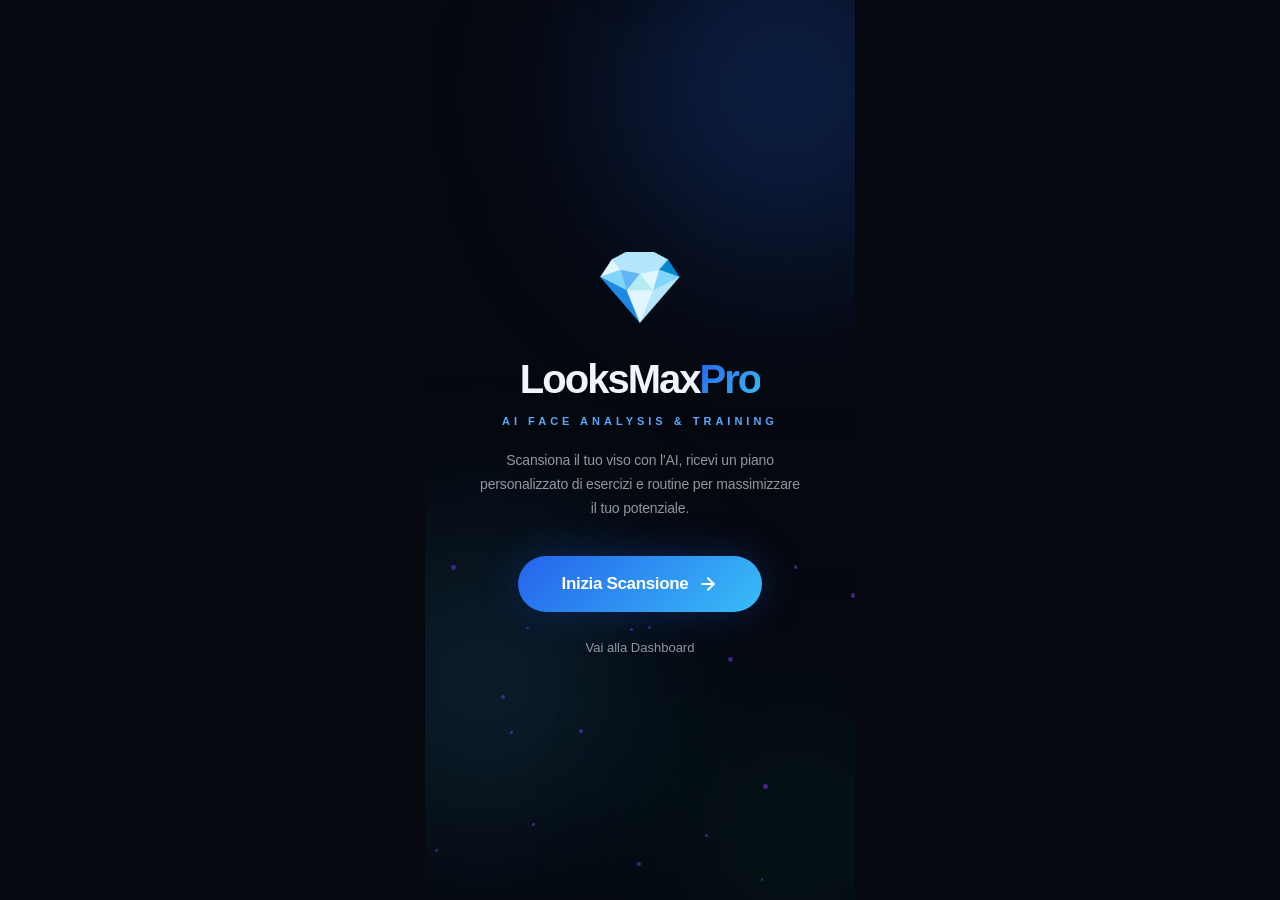
==== commit 5e30abc6: "Fix sleeve exercise mechanics for single-opening device, clarify instructions The sleeve only opens " ====
--- a/bundle.html
+++ b/bundle.html
@@ -2238,94 +2238,94 @@
         tips: 'La costanza batte l\'intensità. 20 minuti al giorno per 6 mesi sono più efficaci di sessioni da 2 ore fatte raramente. I risultati visibili arrivano in 3-6 mesi di pratica costante. Fotografa ogni 4 settimane per tracciare i progressi.'
       },
       {
-        id: 'sleeve-tunnel-traction', name: 'Tunnel Traction Stretch', subtitle: 'Trazione sostenuta sfruttando il canale aperto',
+        id: 'sleeve-tunnel-traction', name: 'Tip Traction Stretch', subtitle: 'Trazione afferrando la punta chiusa della sleeve',
         icon: '🔃', difficulty: 'Principiante', difficultyLevel: 1, xp: 20,
         target: 'Legamento sospensore, Lunghezza', duration: '15 min', sets: 5, reps: 1, holdTime: 60,
         unlockLevel: 1,
-        benefits: ['Trazione costante come un extender', 'Sfrutta la lunghezza extra del canale', 'Allungamento progressivo del legamento'],
-        steps: [
-          'Warm up 5 min con panno caldo prima di qualsiasi cosa',
-          'Lubrifica abbondantemente l\'interno del canale con lubrificante a base d\'acqua',
-          'Inserisciti a 50-60% di erezione — il canale è più lungo del pene, quindi resta spazio in eccesso in fondo',
-          'Afferra la scanalatura esterna nella parte finale (quella libera) con la mano e tira DELICATAMENTE verso l\'esterno, mantenendo il corpo fermo',
-          'Il canale extra funge da leva: crei trazione assiale sostenuta senza dover stringere forte',
-          'Mantieni la trazione per 60 secondi interi, respirando normalmente',
-          'Rilascia lentamente, massaggia 30 sec, ripeti per 5 volte',
-          'Aumenta di 10 sec ogni settimana fino ad arrivare a 2 minuti di hold'
-        ],
-        tips: 'Il vantaggio di un canale più lungo del pene (15-20 cm) è che la parte finale libera diventa un punto di leva naturale per la trazione, come un mini-extender. Mai tirare con scatti: la forza deve essere costante e mai dolorosa.'
-      },
-      {
-        id: 'sleeve-canal-glide-jelq', name: 'Canal Glide Jelq', subtitle: 'Jelqing guidato dalla texture interna scanalata',
+        benefits: ['Presa salda per tirare senza stringere la pelle', 'Trazione costante come un mini-extender', 'Allungamento progressivo del legamento'],
+        steps: [
+          'Scalda 5 minuti con un panno caldo',
+          'Metti lubrificante DENTRO la sleeve, nell\'apertura',
+          'Inseriscilo nella sleeve dall\'apertura, a erezione media (circa 60%)',
+          'Afferra con una mano la PUNTA CHIUSA della sleeve (l\'estremità arrotondata in fondo, non l\'apertura) — è il punto più saldo per tirare',
+          'Tira la sleeve dritto verso l\'esterno, lentamente, senza strappare',
+          'Mantieni la tensione per 60 secondi, respirando con calma',
+          'Rilascia piano, massaggia 30 secondi, ripeti 5 volte',
+          'Aumenta di 10 secondi ogni settimana, fino ad arrivare a 2 minuti di tenuta'
+        ],
+        tips: 'La punta chiusa della sleeve è comoda perché ti dà una presa salda su cui tirare, invece di dover stringere la pelle direttamente. Tira sempre con forza costante, mai a scatti: se senti dolore, fermati subito.'
+      },
+      {
+        id: 'sleeve-canal-glide-jelq', name: 'Canal Glide Jelq', subtitle: 'Jelqing guidato dalla texture interna della sleeve',
         icon: '🤜', difficulty: 'Intermedio', difficultyLevel: 2, xp: 30,
-        target: 'Girth, Pressione interna, Tessuti cavernosi', duration: '20 min', sets: 3, reps: 30, holdTime: 5,
+        target: 'Girth, Pressione interna', duration: '20 min', sets: 3, reps: 30, holdTime: 5,
         unlockLevel: 1,
-        benefits: ['La texture interna crea resistenza variabile naturale', 'Sviluppo della circonferenza', 'Effetto girth superiore al jelq a mano nuda'],
-        steps: [
-          'Warm up 10 min — obbligatorio per questa tecnica',
-          'Lubrifica generosamente il canale interno scanalato e le mani',
-          'Inserisciti a 70-80% di erezione',
-          'Con la mano libera forma il cerchio OK alla BASE, appena fuori dall\'apertura, stringi moderatamente',
-          'Fai scorrere lentamente il canale verso l\'alto in 3-4 secondi: le creste interne alternano punti di pressione mentre scorri',
-          'Quando la mano OK raggiunge la base del canale, mantieni la compressione per 5 secondi',
-          'Fai tornare il canale in posizione, ripeti 30 volte',
-          '3 serie con 1 minuto di riposo tra una serie e l\'altra. Max 3 volte a settimana.'
-        ],
-        tips: 'La superficie interna non liscia (a differenza di un tubo liscio) crea una pressione che varia lungo la corsa invece che costante — molti la trovano più efficace di uno sleeve liscio. Se senti pizzicore acuto o vedi ecchimosi, fermati e riposa 4 giorni.'
-      },
-      {
-        id: 'sleeve-open-end-pull', name: 'Open-End Extension Pull', subtitle: 'Allungamento a doppia apertura',
+        benefits: ['La trama interna crea pressione naturale mentre scorri', 'Sviluppo della circonferenza', 'Effetto girth superiore al jelq a mano nuda'],
+        steps: [
+          'Scalda 10 minuti — obbligatorio per questa tecnica',
+          'Metti lubrificante dentro la sleeve e sulle mani',
+          'Inseriscilo nella sleeve a erezione 70-80%',
+          'Con la mano libera forma un anello con pollice e indice ALLA BASE, appena fuori dall\'apertura',
+          'Con l\'altra mano tieni la sleeve e falla scorrere lentamente verso la punta in 3-4 secondi — la trama interna crea pressione mentre scorri',
+          'Quando l\'anello di mano arriva alla base, mantieni la pressione 5 secondi',
+          'Fai tornare la sleeve in posizione, ripeti 30 volte',
+          '3 serie con 1 minuto di pausa tra una e l\'altra. Massimo 3 volte a settimana.'
+        ],
+        tips: 'La superficie interna non liscia (a differenza di un tubo liscio) crea pressione che varia lungo la corsa invece che restare costante — molti la trovano più efficace del jelq a mano nuda. Se senti pizzicore acuto o vedi lividi, fermati e riposa 4 giorni.'
+      },
+      {
+        id: 'sleeve-two-point-stretch', name: 'Two-Point Stretch', subtitle: 'Trazione incrociata: una mano alla base, una sulla punta',
         icon: '🐢', difficulty: 'Principiante', difficultyLevel: 1, xp: 15,
-        target: 'Lunghezza, Legamento sospensore, Tunica', duration: '15 min', sets: 4, reps: 20, holdTime: 10,
+        target: 'Lunghezza, Legamento sospensore', duration: '15 min', sets: 4, reps: 1, holdTime: 10,
         unlockLevel: 1,
         benefits: ['Allungamento graduale e sicuro', 'Stimola il legamento sospensore', 'Ottimo per i principianti'],
         steps: [
-          'Warm up 5 min. Lubrifica il canale, che essendo aperto da entrambi i lati permette di afferrarlo comodamente in fondo.',
-          'Inserisciti a 50-60% di erezione — meno eretto rispetto ad altri esercizi',
-          'Afferra l\'estremità finale aperta con la mano e tira LENTAMENTE verso l\'esterno per 10 secondi',
-          'Il corpo non segue — crea resistenza mentre il canale tira — senti la tensione in trazione',
-          'Tieni la trazione massima per 10 secondi',
-          'Poi tira verso sinistra 10 sec, verso destra 10 sec, verso il basso 10 sec, ruotando leggermente il polso sulla scanalatura esterna per non perdere la presa',
-          'Ripeti 20 volte per serie, 4 serie totali',
-          'Questo simula un penis extender ma con il comfort del canale morbido'
-        ],
-        tips: 'Avere l\'apertura su entrambi i lati è ciò che rende possibile questa presa dal fondo — è l\'equivalente di un extender fatto con lo sleeve, più sicuro e comodo. Risultati in 8-12 settimane di pratica regolare.'
-      },
-      {
-        id: 'sleeve-progressive-hold', name: 'Progressive Depth Hold', subtitle: 'Allungamento a profondità massima progressiva',
+          'Scalda 5 minuti, poi metti lubrificante dentro la sleeve',
+          'Inseriscilo nella sleeve a erezione 50-60%',
+          'Con UNA mano afferra la sleeve VICINO ALLA BASE (vicino al corpo) e tienila ferma, come un\'ancora',
+          'Con l\'ALTRA mano afferra la PUNTA CHIUSA in fondo e tira lentamente in direzione opposta alla prima mano',
+          'Mantieni la trazione per 10 secondi',
+          'Poi, sempre tenendo ferma la base, sposta la mano sulla punta: tira verso sinistra 10 sec, verso destra 10 sec, verso il basso 10 sec',
+          'Ripeti il ciclo completo 4 volte',
+          'Questo funziona come un extender fatto in casa, ma con il comfort della sleeve morbida'
+        ],
+        tips: 'La mano sulla base fa da punto fermo, quella sulla punta fa la trazione — le due mani lavorano in direzioni opposte. Non serve tirare forte: la tensione deve essere ferma ma mai dolorosa.'
+      },
+      {
+        id: 'sleeve-progressive-hold', name: 'Progressive Depth Hold', subtitle: 'Allungamento a profondità progressiva',
         icon: '🎈', difficulty: 'Avanzato', difficultyLevel: 3, xp: 35,
-        target: 'Lunghezza, Corpi cavernosi, Legamento sospensore', duration: '25-30 min', sets: 5, reps: 1, holdTime: 90,
+        target: 'Lunghezza, Legamento sospensore', duration: '25-30 min', sets: 5, reps: 1, holdTime: 90,
         unlockLevel: 1,
-        benefits: ['Sfrutta tutta la lunghezza disponibile del canale (15-20 cm)', 'Stimolo di allungamento massimale controllato', 'Guadagno progressivo in lunghezza'],
-        steps: [
-          'Warm up esteso: 10 minuti panno caldo',
-          'Lubrifica abbondantemente tutto il canale interno',
-          'Inserisciti a 60-70% di erezione, spingendo LENTAMENTE fino a coprire tutta la lunghezza disponibile',
-          'Poiché il canale è più lungo della lunghezza media, all\'inizio arriverai solo a metà — va bene, non forzare',
-          'Una volta a battuta comoda: TIENI la posizione per 90 secondi, respirando profondamente, senza spingere oltre il limite naturale',
-          'Estrai lentamente, massaggia 30 sec',
-          'Ripeti per 5 volte, cercando ad ogni serie di coprire qualche mm in più del canale senza mai forzare',
-          'Traccia settimanalmente quanta parte del canale riesci a coprire comodamente — è il tuo indicatore di progresso'
-        ],
-        tips: 'Il canale più lungo del corpo diventa un obiettivo di progressione naturale: invece di misurare in cm, misuri quanto del tunnel riesci a percorrere comodamente. Mai spingere con forza per "arrivare in fondo" — il progresso è lento e il dolore acuto è sempre un segnale di stop.'
-      },
-      {
-        id: 'sleeve-twist-grip-stretch', name: 'Ribbed Grip Twist Stretch', subtitle: 'Stretch torsionale con presa sulle scanalature esterne',
+        benefits: ['Sfrutta tutta la lunghezza della sleeve (15-20 cm)', 'Allungamento controllato e progressivo', 'Obiettivo misurabile settimana dopo settimana'],
+        steps: [
+          'Scalda 10 minuti con un panno caldo',
+          'Metti lubrificante abbondante dentro tutta la sleeve',
+          'Inseriscilo lentamente, andando più a fondo possibile SENZA FORZARE',
+          'La sleeve è più lunga del necessario: all\'inizio non arriverai fino alla punta chiusa, ed è del tutto normale',
+          'Quando senti una resistenza naturale, fermati lì e mantieni la posizione per 90 secondi, respirando con calma',
+          'Sfilalo lentamente, massaggia 30 secondi',
+          'Ripeti 5 volte, cercando ogni volta di arrivare qualche millimetro più vicino alla punta chiusa, senza mai forzare',
+          'Segna ogni settimana quanto ti manca per arrivare alla punta — è il tuo indicatore di progresso'
+        ],
+        tips: 'Invece di misurare in centimetri, misuri quanta strada dentro la sleeve riesci a fare comodamente: è un obiettivo chiaro da tracciare nel tempo. Mai spingere con forza per "arrivare in fondo" — il dolore acuto è sempre un segnale di stop.'
+      },
+      {
+        id: 'sleeve-twist-grip-stretch', name: 'Ribbed Grip Twist Stretch', subtitle: 'Stretch torsionale con doppia presa sulle scanalature',
         icon: '📊', difficulty: 'Avanzato', difficultyLevel: 3, xp: 30,
-        target: 'Tunica albuginea, Legamento sospensore, Lunghezza', duration: '20 min', sets: 5, reps: 1, holdTime: 45,
+        target: 'Legamento sospensore, Lunghezza', duration: '20 min', sets: 5, reps: 1, holdTime: 45,
         unlockLevel: 1,
-        benefits: ['Le scanalature esterne offrono una presa salda per la torsione', 'Allungamento multidirezionale', 'Complementa gli altri stretch con sleeve'],
-        steps: [
-          'Warm up 10 min. Serve già familiarità con gli altri esercizi con questo sleeve.',
-          'Lubrifica il canale, inseriscii a 50-60% di erezione',
-          'Afferra le scanalature esterne rigide vicino alla base con presa salda — sono pensate per non scivolare durante la torsione',
-          'Ruota (torci) delicatamente il canale di circa 90° mantenendo la presa, mentre tiri verso il basso',
+        benefits: ['Le scanalature esterne danno una presa salda per torcere', 'Allungamento multidirezionale', 'Completa gli altri esercizi con la sleeve'],
+        steps: [
+          'Scalda 10 minuti. Fai questo esercizio solo dopo aver già provato gli altri con questa sleeve.',
+          'Metti lubrificante, inseriscilo a erezione 50-60%',
+          'Afferra la sleeve con UNA mano vicino alla base e con l\'ALTRA mano vicino alla punta chiusa, usando le scanalature esterne come presa',
+          'Torci le due mani in direzioni opposte, come se strizzassi un asciugamano, di circa un quarto di giro, mentre la mano sulla punta tira leggermente verso il basso',
           'Mantieni torsione + trazione per 45 secondi',
-          'Torna al centro, poi ripeti la torsione nel verso opposto tirando verso l\'alto per altri 45 secondi',
-          'Massaggia 30 sec tra una serie e l\'altra, 5 serie totali (alternando i versi)',
+          'Torna dritto, poi ripeti torcendo nel verso opposto, tirando stavolta verso l\'alto, per altri 45 secondi',
+          'Massaggia 30 secondi tra una serie e l\'altra, 5 serie totali alternando il verso',
           'Massimo 2 volte a settimana — lascia 3 giorni di recupero tra le sessioni'
         ],
-        tips: 'Le costolature esterne del canale servono proprio da punto di leva per la torsione senza far scivolare la mano — permettono un controllo della direzione che a mano nuda è più difficile da mantenere per 45 secondi. Fermati subito a qualunque dolore acuto.'
+        tips: 'Le scanalature esterne servono proprio da punto di presa per torcere senza far scivolare le mani — è più facile mantenere il controllo della direzione rispetto a farlo a mano nuda per 45 secondi. Fermati subito a qualunque dolore acuto.'
       }
     ]
   }
@@ -2918,7 +2918,7 @@
     { id: 'pe-schedule', name: 'PE Programma Settimanale', desc: 'Schema completo ottimale', default: false },
     { id: 'sleeve-tunnel-traction', name: 'Tunnel Traction Stretch', desc: 'Trazione sostenuta con canale aperto', default: false },
     { id: 'sleeve-canal-glide-jelq', name: 'Canal Glide Jelq', desc: 'Jelqing guidato dalla texture interna', default: false },
-    { id: 'sleeve-open-end-pull', name: 'Open-End Extension Pull', desc: 'Allungamento a doppia apertura', default: false },
+    { id: 'sleeve-two-point-stretch', name: 'Two-Point Stretch', desc: 'Trazione incrociata base + punta', default: false },
     { id: 'sleeve-progressive-hold', name: 'Progressive Depth Hold', desc: 'Allungamento a profondità progressiva', default: false },
     { id: 'sleeve-twist-grip-stretch', name: 'Ribbed Grip Twist Stretch', desc: 'Stretch torsionale con presa esterna', default: false }
   ]
@@ -3588,7 +3588,7 @@
 
   getStepIllustrations(exId) {
     const face = (extras) => `<svg viewBox="0 0 160 100" fill="none" xmlns="http://www.w3.org/2000/svg"><ellipse cx="80" cy="45" rx="35" ry="42" stroke="#7c3aed" stroke-width="1.5" fill="rgba(124,58,237,0.05)"/><circle cx="68" cy="38" r="3" fill="#7c3aed" opacity="0.5"/><circle cx="92" cy="38" r="3" fill="#7c3aed" opacity="0.5"/><path d="M75 52 L80 58 L85 52" stroke="#7c3aed" stroke-width="1" fill="none"/><path d="M68 65 Q80 74 92 65" stroke="#7c3aed" stroke-width="1.5"/>${extras}</svg>`;
-    const sleeve = (extras) => `<svg viewBox="0 0 160 100" fill="none" xmlns="http://www.w3.org/2000/svg"><rect x="62" y="8" width="36" height="78" rx="18" stroke="#e11d48" stroke-width="2" fill="rgba(225,29,72,0.06)"/><line x1="70" y1="16" x2="70" y2="78" stroke="#e11d48" stroke-width="1" opacity="0.3"/><line x1="80" y1="12" x2="80" y2="82" stroke="#e11d48" stroke-width="1" opacity="0.3"/><line x1="90" y1="16" x2="90" y2="78" stroke="#e11d48" stroke-width="1" opacity="0.3"/>${extras}</svg>`;
+    const sleeve = (extras) => `<svg viewBox="0 0 160 140" fill="none" xmlns="http://www.w3.org/2000/svg"><path d="M58 34 Q58 10 80 10 Q102 10 102 34 L102 102 L58 102 Z" fill="rgba(225,29,72,0.08)" stroke="#e11d48" stroke-width="2.5"/><ellipse cx="80" cy="102" rx="22" ry="7" fill="rgba(10,10,20,0.45)" stroke="#e11d48" stroke-width="2.5"/><line x1="68" y1="28" x2="68" y2="98" stroke="#e11d48" stroke-width="1" opacity="0.35"/><line x1="80" y1="20" x2="80" y2="98" stroke="#e11d48" stroke-width="1" opacity="0.35"/><line x1="92" y1="28" x2="92" y2="98" stroke="#e11d48" stroke-width="1" opacity="0.35"/><text x="20" y="16" text-anchor="middle" fill="#6b7280" font-size="6">chiusa</text><text x="20" y="100" text-anchor="middle" fill="#6b7280" font-size="6">apertura</text><text x="20" y="108" text-anchor="middle" fill="#6b7280" font-size="6">(corpo)</text>${extras}</svg>`;
     const db = {
       'gua-sha': [
         face('<rect x="60" y="62" width="40" height="6" rx="3" fill="#22d3ee" opacity="0.4"/><path d="M80 68 L100 62" stroke="#22d3ee" stroke-width="2" marker-end="url(#a1)"/><text x="80" y="95" text-anchor="middle" fill="#22d3ee" font-size="8">Applica olio/siero</text><defs><marker id="a1" viewBox="0 0 6 6" refX="6" refY="3" markerWidth="5" markerHeight="5"><path d="M0 0L6 3L0 6" fill="#22d3ee"/></marker></defs>'),
@@ -3637,32 +3637,42 @@
         face('<ellipse cx="68" cy="55" rx="8" ry="6" fill="#22d3ee" opacity="0.3"/><path d="M68 55 L92 55" stroke="#22d3ee" stroke-width="2" marker-end="url(#fy3)"/><text x="80" y="95" text-anchor="middle" fill="#22d3ee" font-size="8">CHEEK PUFFS: aria dx ↔ sx</text><defs><marker id="fy3" viewBox="0 0 6 6" refX="6" refY="3" markerWidth="5" markerHeight="5"><path d="M0 0L6 3L0 6" fill="#22d3ee"/></marker></defs>')
       ],
       'sleeve-tunnel-traction': [
-        null, null, null,
-        sleeve('<ellipse cx="80" cy="78" rx="22" ry="8" fill="none" stroke="#22d3ee" stroke-width="2" stroke-dasharray="4,2"/><path d="M80 86 L80 95" stroke="#22d3ee" stroke-width="2.5" marker-end="url(#tt3)"/><text x="80" y="98" text-anchor="middle" fill="#22d3ee" font-size="7">Afferra il fondo, tira piano</text><defs><marker id="tt3" viewBox="0 0 6 6" refX="3" refY="6" markerWidth="5" markerHeight="5"><path d="M0 0L3 6L6 0" fill="#22d3ee"/></marker></defs>'),
-        null,
-        sleeve('<circle cx="80" cy="78" r="10" fill="none" stroke="#10b981" stroke-width="1.5" stroke-dasharray="2,2"><animate attributeName="r" values="8;13;8" dur="1.5s" repeatCount="indefinite"/></circle><text x="80" y="45" text-anchor="middle" fill="#10b981" font-size="12" font-weight="bold">60s</text><text x="80" y="98" text-anchor="middle" fill="#10b981" font-size="7">Mantieni la trazione</text>')
+        null, null,
+        sleeve('<path d="M80 118 L80 104" stroke="#22d3ee" stroke-width="2.5" marker-end="url(#tt2)"/><text x="80" y="122" text-anchor="middle" fill="#22d3ee" font-size="8">Inserisci — erezione ~60%</text><defs><marker id="tt2" viewBox="0 0 6 6" refX="3" refY="0" markerWidth="5" markerHeight="5"><path d="M0 6L3 0L6 6" fill="#22d3ee"/></marker></defs>'),
+        sleeve('<ellipse cx="80" cy="22" rx="26" ry="9" fill="none" stroke="#f59e0b" stroke-width="3" stroke-dasharray="5,3"/><rect x="30" y="15" width="10" height="14" rx="5" fill="#f59e0b"/><text x="80" y="122" text-anchor="middle" fill="#f59e0b" font-size="8">Afferra la PUNTA CHIUSA</text>'),
+        sleeve('<ellipse cx="80" cy="22" rx="26" ry="9" fill="none" stroke="#f59e0b" stroke-width="3" stroke-dasharray="5,3"/><rect x="30" y="15" width="10" height="14" rx="5" fill="#f59e0b"/><path d="M80 13 L80 1" stroke="#f59e0b" stroke-width="2.5" marker-end="url(#tt4)"/><text x="80" y="122" text-anchor="middle" fill="#f59e0b" font-size="8">Tira dritto, senza strappare</text><defs><marker id="tt4" viewBox="0 0 6 6" refX="3" refY="0" markerWidth="5" markerHeight="5"><path d="M0 6L3 0L6 6" fill="#f59e0b"/></marker></defs>'),
+        sleeve('<circle cx="80" cy="22" r="14" fill="none" stroke="#10b981" stroke-width="1.5" stroke-dasharray="2,2"><animate attributeName="r" values="12;17;12" dur="1.6s" repeatCount="indefinite"/></circle><text x="80" y="60" text-anchor="middle" fill="#10b981" font-size="13" font-weight="bold">60s</text><text x="80" y="122" text-anchor="middle" fill="#10b981" font-size="8">Mantieni la tensione</text>')
       ],
       'sleeve-canal-glide-jelq': [
-        null, null, null, null,
-        sleeve('<path d="M80 78 L80 20" stroke="#f59e0b" stroke-width="2.5" marker-end="url(#cg4)"/><path d="M70 66 L90 66" stroke="#f59e0b" stroke-width="1.5" opacity="0.5"/><path d="M70 46 L90 46" stroke="#f59e0b" stroke-width="1.5" opacity="0.5"/><text x="80" y="98" text-anchor="middle" fill="#f59e0b" font-size="7">Scorri lento verso l\'alto</text><defs><marker id="cg4" viewBox="0 0 6 6" refX="3" refY="0" markerWidth="5" markerHeight="5"><path d="M0 6L3 0L6 6" fill="#f59e0b"/></marker></defs>'),
-        sleeve('<ellipse cx="80" cy="74" rx="14" ry="7" fill="#ef4444" opacity="0.15" stroke="#ef4444" stroke-width="1.5"/><text x="80" y="50" text-anchor="middle" fill="#ef4444" font-size="12" font-weight="bold">5s</text><text x="80" y="98" text-anchor="middle" fill="#ef4444" font-size="7">Compressione al centro</text>')
+        null, null,
+        sleeve('<path d="M80 118 L80 104" stroke="#22d3ee" stroke-width="2.5" marker-end="url(#cg2)"/><text x="80" y="122" text-anchor="middle" fill="#22d3ee" font-size="8">Inserisci — erezione 70-80%</text><defs><marker id="cg2" viewBox="0 0 6 6" refX="3" refY="0" markerWidth="5" markerHeight="5"><path d="M0 6L3 0L6 6" fill="#22d3ee"/></marker></defs>'),
+        sleeve('<ellipse cx="80" cy="88" rx="26" ry="9" fill="none" stroke="#22d3ee" stroke-width="3" stroke-dasharray="5,3"/><rect x="30" y="81" width="10" height="14" rx="5" fill="#22d3ee"/><text x="80" y="122" text-anchor="middle" fill="#22d3ee" font-size="8">Anello pollice-indice qui</text>'),
+        sleeve('<path d="M80 88 L80 30" stroke="#f59e0b" stroke-width="2.5" marker-end="url(#cg4)"/><path d="M68 66 L92 66" stroke="#f59e0b" stroke-width="1.5" opacity="0.5"/><path d="M68 48 L92 48" stroke="#f59e0b" stroke-width="1.5" opacity="0.5"/><text x="80" y="122" text-anchor="middle" fill="#f59e0b" font-size="8">Scorri lento verso la punta</text><defs><marker id="cg4" viewBox="0 0 6 6" refX="3" refY="0" markerWidth="5" markerHeight="5"><path d="M0 6L3 0L6 6" fill="#f59e0b"/></marker></defs>'),
+        sleeve('<ellipse cx="80" cy="88" rx="16" ry="8" fill="#ef4444" opacity="0.18" stroke="#ef4444" stroke-width="1.5"/><text x="80" y="60" text-anchor="middle" fill="#ef4444" font-size="13" font-weight="bold">5s</text><text x="80" y="122" text-anchor="middle" fill="#ef4444" font-size="8">Pressione alla base</text>')
       ],
-      'sleeve-open-end-pull': [
-        null, null,
-        sleeve('<ellipse cx="80" cy="80" rx="20" ry="7" fill="none" stroke="#22d3ee" stroke-width="2"/><path d="M80 87 L80 95" stroke="#22d3ee" stroke-width="2.5" marker-end="url(#oe2)"/><text x="80" y="50" text-anchor="middle" fill="#22d3ee" font-size="11" font-weight="bold">10s</text><text x="80" y="98" text-anchor="middle" fill="#22d3ee" font-size="7">Tira dall\'estremità aperta</text><defs><marker id="oe2" viewBox="0 0 6 6" refX="3" refY="6" markerWidth="5" markerHeight="5"><path d="M0 0L3 6L6 0" fill="#22d3ee"/></marker></defs>'),
-        null, null,
-        sleeve('<path d="M62 76 L48 82" stroke="#7c3aed" stroke-width="2" marker-end="url(#oe5a)"/><path d="M98 76 L112 82" stroke="#7c3aed" stroke-width="2" marker-end="url(#oe5b)"/><path d="M80 86 L80 96" stroke="#7c3aed" stroke-width="2" marker-end="url(#oe5c)"/><text x="80" y="18" text-anchor="middle" fill="#7c3aed" font-size="7">Sx · Dx · Giù, 10s ciascuno</text><defs><marker id="oe5a" viewBox="0 0 6 6" refX="6" refY="3" markerWidth="5" markerHeight="5"><path d="M0 0L6 3L0 6" fill="#7c3aed"/></marker><marker id="oe5b" viewBox="0 0 6 6" refX="0" refY="3" markerWidth="5" markerHeight="5"><path d="M6 0L0 3L6 6" fill="#7c3aed"/></marker><marker id="oe5c" viewBox="0 0 6 6" refX="3" refY="6" markerWidth="5" markerHeight="5"><path d="M0 0L3 6L6 0" fill="#7c3aed"/></marker></defs>')
+      'sleeve-two-point-stretch': [
+        null,
+        sleeve('<path d="M80 118 L80 104" stroke="#22d3ee" stroke-width="2.5" marker-end="url(#tp1)"/><text x="80" y="122" text-anchor="middle" fill="#22d3ee" font-size="8">Inserisci — erezione 50-60%</text><defs><marker id="tp1" viewBox="0 0 6 6" refX="3" refY="0" markerWidth="5" markerHeight="5"><path d="M0 6L3 0L6 6" fill="#22d3ee"/></marker></defs>'),
+        sleeve('<ellipse cx="80" cy="88" rx="26" ry="9" fill="none" stroke="#22d3ee" stroke-width="3" stroke-dasharray="5,3"/><rect x="30" y="81" width="10" height="14" rx="5" fill="#22d3ee"/><text x="80" y="122" text-anchor="middle" fill="#22d3ee" font-size="8">Mano 1: ferma alla base</text>'),
+        sleeve('<ellipse cx="80" cy="88" rx="26" ry="9" fill="none" stroke="#22d3ee" stroke-width="2" stroke-dasharray="5,3" opacity="0.5"/><ellipse cx="80" cy="22" rx="26" ry="9" fill="none" stroke="#7c3aed" stroke-width="3" stroke-dasharray="5,3"/><rect x="120" y="15" width="10" height="14" rx="5" fill="#7c3aed"/><path d="M108 22 L120 22" stroke="#7c3aed" stroke-width="2.5" marker-end="url(#tp3)"/><text x="80" y="122" text-anchor="middle" fill="#7c3aed" font-size="8">Mano 2: tira la punta</text><defs><marker id="tp3" viewBox="0 0 6 6" refX="6" refY="3" markerWidth="5" markerHeight="5"><path d="M0 0L6 3L0 6" fill="#7c3aed"/></marker></defs>'),
+        sleeve('<ellipse cx="80" cy="88" rx="26" ry="9" fill="none" stroke="#22d3ee" stroke-width="2" stroke-dasharray="5,3" opacity="0.5"/><ellipse cx="80" cy="22" rx="26" ry="9" fill="none" stroke="#7c3aed" stroke-width="3" stroke-dasharray="5,3"/><text x="80" y="60" text-anchor="middle" fill="#7c3aed" font-size="13" font-weight="bold">10s</text><text x="80" y="122" text-anchor="middle" fill="#7c3aed" font-size="8">Mantieni la trazione</text>'),
+        sleeve('<ellipse cx="80" cy="88" rx="26" ry="9" fill="none" stroke="#22d3ee" stroke-width="2" stroke-dasharray="5,3" opacity="0.5"/><path d="M60 20 L40 26" stroke="#ec4899" stroke-width="2.5" marker-end="url(#tp5a)"/><path d="M100 20 L120 26" stroke="#ec4899" stroke-width="2.5" marker-end="url(#tp5b)"/><path d="M80 32 L80 44" stroke="#ec4899" stroke-width="2.5" marker-end="url(#tp5c)"/><text x="80" y="122" text-anchor="middle" fill="#ec4899" font-size="8">Sx · Dx · Giù, 10s ciascuna</text><defs><marker id="tp5a" viewBox="0 0 6 6" refX="6" refY="3" markerWidth="5" markerHeight="5"><path d="M0 0L6 3L0 6" fill="#ec4899"/></marker><marker id="tp5b" viewBox="0 0 6 6" refX="0" refY="3" markerWidth="5" markerHeight="5"><path d="M6 0L0 3L6 6" fill="#ec4899"/></marker><marker id="tp5c" viewBox="0 0 6 6" refX="3" refY="6" markerWidth="5" markerHeight="5"><path d="M0 0L3 6L6 0" fill="#ec4899"/></marker></defs>')
       ],
       'sleeve-progressive-hold': [
-        null, null, null,
-        sleeve('<line x1="64" y1="48" x2="96" y2="48" stroke="#f59e0b" stroke-width="2" stroke-dasharray="3,2"/><text x="80" y="42" text-anchor="middle" fill="#f59e0b" font-size="7">Metà canale ok, non forzare</text>'),
-        sleeve('<circle cx="80" cy="70" r="12" fill="none" stroke="#10b981" stroke-width="1.5" stroke-dasharray="2,2"><animate attributeName="r" values="10;15;10" dur="1.8s" repeatCount="indefinite"/></circle><text x="80" y="45" text-anchor="middle" fill="#10b981" font-size="12" font-weight="bold">90s</text><text x="80" y="98" text-anchor="middle" fill="#10b981" font-size="7">Tieni fermo, respira</text>')
+        null, null,
+        sleeve('<path d="M80 118 L80 60" stroke="#22d3ee" stroke-width="2.5" marker-end="url(#ph2)"/><text x="80" y="122" text-anchor="middle" fill="#22d3ee" font-size="8">Inserisci lento, senza forzare</text><defs><marker id="ph2" viewBox="0 0 6 6" refX="3" refY="0" markerWidth="5" markerHeight="5"><path d="M0 6L3 0L6 6" fill="#22d3ee"/></marker></defs>'),
+        sleeve('<line x1="60" y1="55" x2="100" y2="55" stroke="#f59e0b" stroke-width="2" stroke-dasharray="3,2"/><text x="80" y="122" text-anchor="middle" fill="#f59e0b" font-size="8">Ok fermarsi a metà, è normale</text>'),
+        sleeve('<circle cx="80" cy="55" r="14" fill="none" stroke="#10b981" stroke-width="1.5" stroke-dasharray="2,2"><animate attributeName="r" values="12;18;12" dur="1.8s" repeatCount="indefinite"/></circle><text x="80" y="122" text-anchor="middle" fill="#10b981" font-size="8">Fermo 90s, respira</text>'),
+        null,
+        sleeve('<line x1="64" y1="60" x2="96" y2="60" stroke="#6b7280" stroke-width="1.5" stroke-dasharray="2,2" opacity="0.6"/><line x1="64" y1="38" x2="96" y2="38" stroke="#a78bfa" stroke-width="2" stroke-dasharray="3,2"/><path d="M80 58 L80 42" stroke="#a78bfa" stroke-width="2" marker-end="url(#ph6)"/><text x="80" y="122" text-anchor="middle" fill="#a78bfa" font-size="8">×5, avvicinati ogni volta</text><defs><marker id="ph6" viewBox="0 0 6 6" refX="3" refY="0" markerWidth="5" markerHeight="5"><path d="M0 6L3 0L6 6" fill="#a78bfa"/></marker></defs>')
       ],
       'sleeve-twist-grip-stretch': [
-        null, null, null,
-        sleeve('<path d="M62 30 A20 12 0 1 1 62 40" stroke="#ec4899" stroke-width="2" fill="none" marker-end="url(#tw3)"/><path d="M80 60 L80 84" stroke="#ec4899" stroke-width="2" marker-end="url(#tw3b)"/><text x="80" y="98" text-anchor="middle" fill="#ec4899" font-size="7">Torci 90° e tira giù</text><defs><marker id="tw3" viewBox="0 0 6 6" refX="3" refY="6" markerWidth="5" markerHeight="5"><path d="M0 0L3 6L6 0" fill="#ec4899"/></marker><marker id="tw3b" viewBox="0 0 6 6" refX="3" refY="6" markerWidth="5" markerHeight="5"><path d="M0 0L3 6L6 0" fill="#ec4899"/></marker></defs>'),
         null,
-        sleeve('<path d="M98 60 A20 12 0 1 0 98 70" stroke="#06b6d4" stroke-width="2" fill="none" marker-end="url(#tw5)"/><path d="M80 40 L80 14" stroke="#06b6d4" stroke-width="2" marker-end="url(#tw5b)"/><text x="80" y="98" text-anchor="middle" fill="#06b6d4" font-size="7">Verso opposto, tira su</text><defs><marker id="tw5" viewBox="0 0 6 6" refX="3" refY="6" markerWidth="5" markerHeight="5"><path d="M0 0L3 6L6 0" fill="#06b6d4"/></marker><marker id="tw5b" viewBox="0 0 6 6" refX="3" refY="0" markerWidth="5" markerHeight="5"><path d="M0 6L3 0L6 6" fill="#06b6d4"/></marker></defs>')
+        sleeve('<path d="M80 118 L80 104" stroke="#22d3ee" stroke-width="2.5" marker-end="url(#tw1)"/><text x="80" y="122" text-anchor="middle" fill="#22d3ee" font-size="8">Inserisci — erezione 50-60%</text><defs><marker id="tw1" viewBox="0 0 6 6" refX="3" refY="0" markerWidth="5" markerHeight="5"><path d="M0 6L3 0L6 6" fill="#22d3ee"/></marker></defs>'),
+        sleeve('<ellipse cx="80" cy="88" rx="26" ry="9" fill="none" stroke="#22d3ee" stroke-width="3" stroke-dasharray="5,3"/><rect x="30" y="81" width="10" height="14" rx="5" fill="#22d3ee"/><ellipse cx="80" cy="22" rx="26" ry="9" fill="none" stroke="#ec4899" stroke-width="3" stroke-dasharray="5,3"/><rect x="120" y="15" width="10" height="14" rx="5" fill="#ec4899"/><text x="80" y="122" text-anchor="middle" fill="#a78bfa" font-size="8">Doppia presa: base + punta</text>'),
+        sleeve('<path d="M60 82 A22 10 0 1 1 60 94" stroke="#22d3ee" stroke-width="2.5" fill="none" marker-end="url(#tw3a)"/><path d="M100 16 A22 10 0 1 0 100 28" stroke="#ec4899" stroke-width="2.5" fill="none" marker-end="url(#tw3b)"/><path d="M80 32 L80 50" stroke="#ec4899" stroke-width="2.5" marker-end="url(#tw3c)"/><text x="80" y="122" text-anchor="middle" fill="#ec4899" font-size="8">Torci opposto, tira giù</text><defs><marker id="tw3a" viewBox="0 0 6 6" refX="3" refY="6" markerWidth="5" markerHeight="5"><path d="M0 0L3 6L6 0" fill="#22d3ee"/></marker><marker id="tw3b" viewBox="0 0 6 6" refX="3" refY="0" markerWidth="5" markerHeight="5"><path d="M0 6L3 0L6 6" fill="#ec4899"/></marker><marker id="tw3c" viewBox="0 0 6 6" refX="3" refY="6" markerWidth="5" markerHeight="5"><path d="M0 0L3 6L6 0" fill="#ec4899"/></marker></defs>'),
+        sleeve('<circle cx="80" cy="55" r="16" fill="none" stroke="#10b981" stroke-width="1.5" stroke-dasharray="2,2"><animate attributeName="r" values="14;20;14" dur="1.8s" repeatCount="indefinite"/></circle><text x="80" y="122" text-anchor="middle" fill="#10b981" font-size="8">Tieni torsione 45s</text>'),
+        sleeve('<path d="M100 82 A22 10 0 1 0 100 94" stroke="#22d3ee" stroke-width="2.5" fill="none" marker-end="url(#tw5a)"/><path d="M60 16 A22 10 0 1 1 60 28" stroke="#06b6d4" stroke-width="2.5" fill="none" marker-end="url(#tw5b)"/><path d="M80 50 L80 32" stroke="#06b6d4" stroke-width="2.5" marker-end="url(#tw5c)"/><text x="80" y="122" text-anchor="middle" fill="#06b6d4" font-size="8">Verso opposto, tira su</text><defs><marker id="tw5a" viewBox="0 0 6 6" refX="3" refY="6" markerWidth="5" markerHeight="5"><path d="M0 0L3 6L6 0" fill="#22d3ee"/></marker><marker id="tw5b" viewBox="0 0 6 6" refX="3" refY="0" markerWidth="5" markerHeight="5"><path d="M0 6L3 0L6 6" fill="#06b6d4"/></marker><marker id="tw5c" viewBox="0 0 6 6" refX="3" refY="0" markerWidth="5" markerHeight="5"><path d="M0 6L3 0L6 6" fill="#06b6d4"/></marker></defs>')
       ]
     };
     return db[exId] || [];
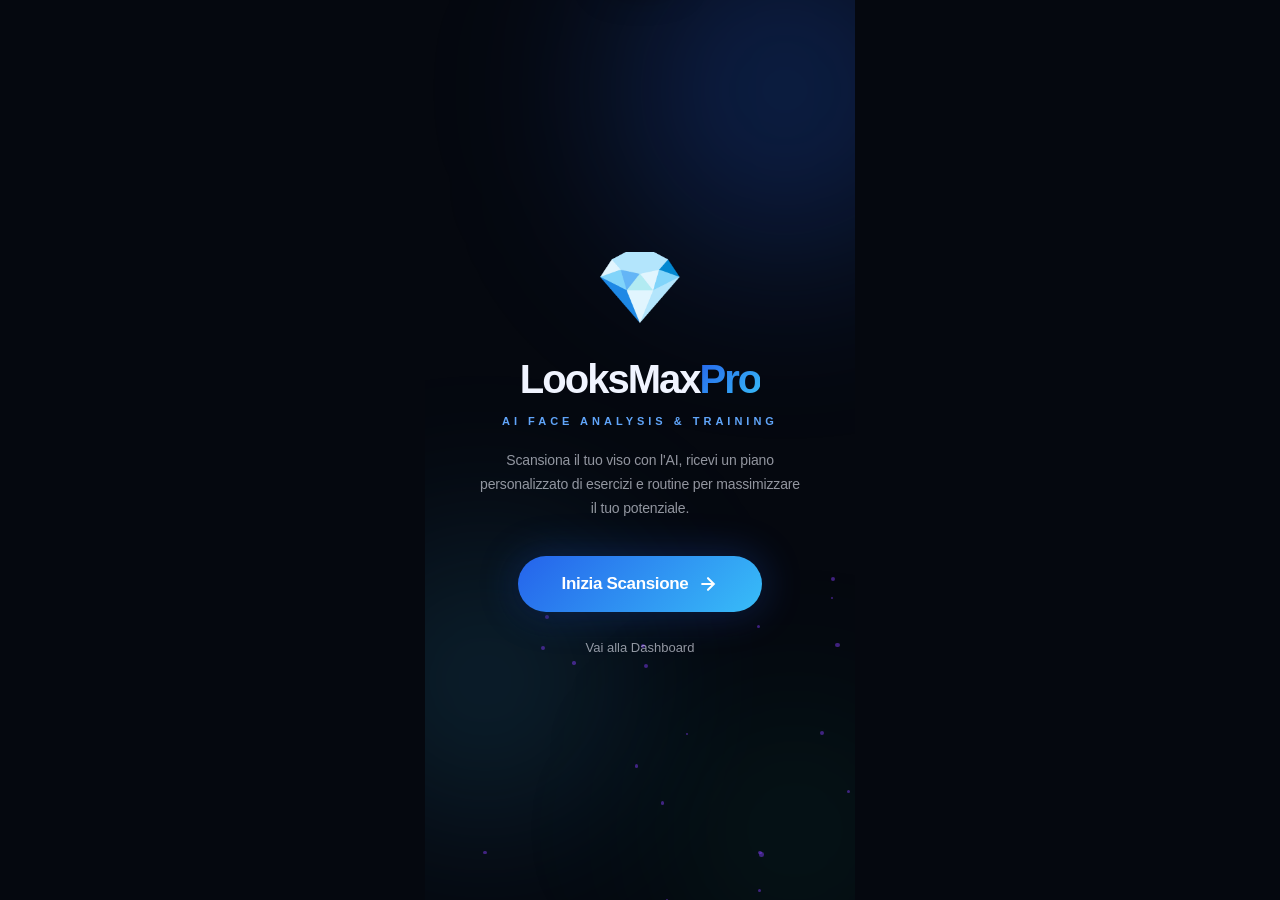
==== commit 8124469b: "Add length and girth exercises integrated into masturbation Add Stroke & Stretch (pause-and-hold tra" ====
--- a/bundle.html
+++ b/bundle.html
@@ -2238,6 +2238,42 @@
         tips: 'La costanza batte l\'intensità. 20 minuti al giorno per 6 mesi sono più efficaci di sessioni da 2 ore fatte raramente. I risultati visibili arrivano in 3-6 mesi di pratica costante. Fotografa ogni 4 settimane per tracciare i progressi.'
       },
       {
+        id: 'stroke-stretch-combo', name: 'Stroke & Stretch', subtitle: 'Allungamento integrato nella masturbazione',
+        icon: '↕️', difficulty: 'Principiante', difficultyLevel: 1, xp: 20,
+        target: 'Lunghezza, Legamento sospensore', duration: '15-20 min', sets: 1, reps: 'Sessione', holdTime: 20,
+        unlockLevel: 1,
+        benefits: ['Unisce piacere e allenamento senza tempo extra', 'Sfrutta l\'eccitazione per tessuti più elastici', 'Facile da inserire nella routine normale'],
+        steps: [
+          'Scalda 5 minuti con un panno caldo (facoltativo ma consigliato)',
+          'Lubrifica bene',
+          'Inizia a masturbarti con il ritmo che preferisci',
+          'Ogni 20-30 movimenti, FERMATI in cima (alla massima estensione) e tieni la presa ferma, tirando leggermente verso l\'esterno',
+          'Mantieni questa trazione leggera per 15-20 secondi',
+          'Rilascia, riprendi il ritmo normale per un\'altra serie di movimenti',
+          'Ripeti il ciclo movimento + pausa-stretch per tutta la sessione',
+          'Puoi finire con o senza orgasmo, entrambi vanno bene — fallo 3-4 volte a settimana'
+        ],
+        tips: 'L\'eccitazione porta più sangue nei tessuti, rendendoli naturalmente più elastici: è un buon momento per uno stretch leggero. Se durante la pausa perdi un po\' di erezione è normale, riprendi il ritmo. La trazione deve essere leggera, mai dolorosa.'
+      },
+      {
+        id: 'girth-squeeze-stroke', name: 'Girth Squeeze Stroke', subtitle: 'Presa per la circonferenza durante la masturbazione',
+        icon: '🤏', difficulty: 'Intermedio', difficultyLevel: 2, xp: 25,
+        target: 'Girth, Pressione interna', duration: '15-20 min', sets: 1, reps: 'Sessione', holdTime: 5,
+        unlockLevel: 1,
+        benefits: ['Aumenta la pressione nei tessuti durante l\'attività', 'Stimola la circonferenza senza sessioni PE separate', 'Facile da alternare con lo stroke normale'],
+        steps: [
+          'Lubrifica bene mani e zona',
+          'Forma un anello con pollice e indice ALLA BASE',
+          'Stringi moderatamente (non al massimo) mentre fai il movimento verso l\'alto — la stretta trattiene il sangue e aumenta la pressione nel corpo',
+          'In cima, mantieni la stretta per 5 secondi prima di tornare giù',
+          'Alterna: 10 movimenti con stretta alla base, poi 10 movimenti normali senza stretta, per non perdere sensibilità',
+          'Ripeti i cicli per tutta la sessione',
+          'Se senti pizzicore acuto o vedi rossore/lividi, allenta subito la presa',
+          'Massimo 4 volte a settimana'
+        ],
+        tips: 'La pressione alla base funziona un po\' come un cock ring leggero: trattiene più sangue nella parte centrale e superiore, aumentando temporaneamente la circonferenza. Non sostituisce jelqing e Uli squeeze dedicati, ma è un modo per aggiungere stimolo senza tempo extra.'
+      },
+      {
         id: 'sleeve-tunnel-traction', name: 'Tip Traction Stretch', subtitle: 'Trazione afferrando la punta chiusa della sleeve',
         icon: '🔃', difficulty: 'Principiante', difficultyLevel: 1, xp: 20,
         target: 'Legamento sospensore, Lunghezza', duration: '15 min', sets: 5, reps: 1, holdTime: 60,
@@ -2916,6 +2952,8 @@
     { id: 'uli-squeeze', name: 'Uli Squeeze', desc: 'Tecnica per la circonferenza massima', default: false },
     { id: 'bundled-stretch', name: 'Bundled Stretch', desc: 'Stretch torsionale per la tunica profonda', default: false },
     { id: 'pe-schedule', name: 'PE Programma Settimanale', desc: 'Schema completo ottimale', default: false },
+    { id: 'stroke-stretch-combo', name: 'Stroke & Stretch', desc: 'Allungamento durante la masturbazione', default: false },
+    { id: 'girth-squeeze-stroke', name: 'Girth Squeeze Stroke', desc: 'Circonferenza durante la masturbazione', default: false },
     { id: 'sleeve-tunnel-traction', name: 'Tunnel Traction Stretch', desc: 'Trazione sostenuta con canale aperto', default: false },
     { id: 'sleeve-canal-glide-jelq', name: 'Canal Glide Jelq', desc: 'Jelqing guidato dalla texture interna', default: false },
     { id: 'sleeve-two-point-stretch', name: 'Two-Point Stretch', desc: 'Trazione incrociata base + punta', default: false },
